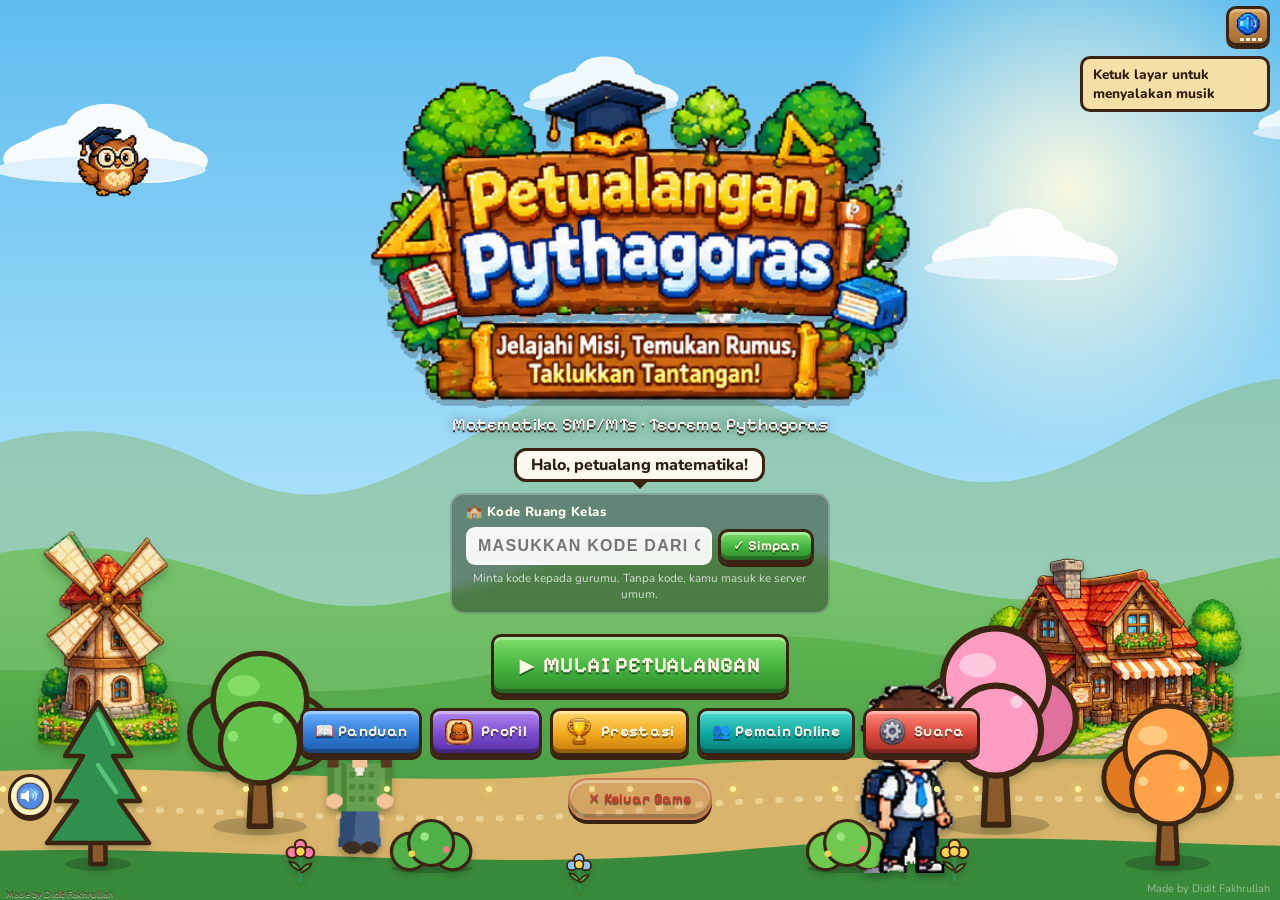
==== index.html @ 84e9a1db "Update index.html" ====
<!doctype html>
<html lang="id">
<head>
<meta charset="utf-8">
<meta name="viewport" content="width=device-width,initial-scale=1,viewport-fit=cover">
<meta name="theme-color" content="#5e3716">
<link rel="manifest" href="manifest.webmanifest">
<link rel="icon" type="image/png" href="icons/icon-192.png">
<link rel="apple-touch-icon" href="icons/apple-touch-icon.png">
<meta name="mobile-web-app-capable" content="yes">
<meta name="apple-mobile-web-app-capable" content="yes">
<meta name="apple-mobile-web-app-title" content="Pythagoras">
<meta name="apple-mobile-web-app-status-bar-style" content="black-translucent">
<title>Petualangan Pythagoras</title>
<link rel="preconnect" href="https://fonts.googleapis.com">
<link href="https://fonts.googleapis.com/css2?family=Nunito:wght@500;700;800&family=Pixelify+Sans:wght@500;700&family=Amiri:wght@400;700&display=swap" rel="stylesheet">
<link rel="stylesheet" href="css/style.css">
</head>
<body>
<div id="fxSprite" hidden aria-hidden="true"><svg xmlns="http://www.w3.org/2000/svg" style="display:none" aria-hidden="true">
  <!-- Sprite ikon Petualangan Pythagoras. Gaya: garis tepi cokelat tua 2px, warna datar.
       Pakai: <svg class="icon" aria-hidden="true"><use href="#ic-play"/></svg>
       Semua ikon viewBox 0 0 32 32. -->

  <!-- ===== VIDEO ===== -->
  <symbol id="ic-play" viewBox="0 0 32 32"><path d="M10 6l16 10-16 10z" fill="#4CBF4A" stroke="#3B2314" stroke-width="2.2" stroke-linejoin="round"/><path d="M13 11l7 5-7 5z" fill="#fff" opacity=".35"/></symbol>
  <symbol id="ic-pause" viewBox="0 0 32 32" stroke="#3B2314" stroke-width="2.2" stroke-linejoin="round"><rect x="7" y="6" width="7" height="20" rx="2" fill="#F5A83A"/><rect x="18" y="6" width="7" height="20" rx="2" fill="#F5A83A"/></symbol>
  <symbol id="ic-replay" viewBox="0 0 32 32" stroke="#3B2314" stroke-linejoin="round" stroke-linecap="round"><path d="M26 16a10 10 0 1 1-3.4-7.5" fill="none" stroke-width="3.2"/><path d="M27 4v9h-9z" fill="#3E8EE8" stroke-width="2"/></symbol>
  <symbol id="ic-volume-on" viewBox="0 0 32 32" stroke="#3B2314" stroke-width="2.2" stroke-linejoin="round" stroke-linecap="round"><path d="M4 12h5l8-6.5v21L9 20H4z" fill="#F5A83A"/><path d="M21 11a7 7 0 0 1 0 10M24.5 7.5a12 12 0 0 1 0 17" fill="none" stroke-width="2.6"/></symbol>
  <symbol id="ic-volume-off" viewBox="0 0 32 32" stroke="#3B2314" stroke-width="2.2" stroke-linejoin="round" stroke-linecap="round"><path d="M4 12h5l8-6.5v21L9 20H4z" fill="#B9A58A"/><path d="M21 12l7 8M28 12l-7 8" fill="none" stroke="#E5484D" stroke-width="3"/></symbol>
  <symbol id="ic-fullscreen" viewBox="0 0 32 32" fill="none" stroke="#3B2314" stroke-width="3.2" stroke-linecap="round" stroke-linejoin="round"><path d="M6 12V6h6M20 6h6v6M26 20v6h-6M12 26H6v-6"/></symbol>

  <!-- ===== UNGGAH & BERKAS ===== -->
  <symbol id="ic-upload" viewBox="0 0 32 32" stroke="#3B2314" stroke-width="2.2" stroke-linejoin="round"><rect x="4" y="22" width="24" height="6" rx="2.5" fill="#3E8EE8"/><path d="M16 3l9 10h-5.5v9h-7v-9H7z" fill="#4CBF4A"/></symbol>
  <symbol id="ic-swap-video" viewBox="0 0 32 32" stroke="#3B2314" stroke-width="2.2" stroke-linejoin="round" stroke-linecap="round"><rect x="3" y="10" width="17" height="13" rx="3" fill="#9B6BE0"/><path d="M20 15l7-3.5v9L20 17z" fill="#F7CF4B"/><path d="M9 6h12m0 0l-3-3m3 3l-3 3" fill="none" stroke-width="2.4"/></symbol>
  <symbol id="ic-file-pdf" viewBox="0 0 32 32" stroke="#3B2314" stroke-width="2.2" stroke-linejoin="round"><path d="M7 3h13l6 6v20H7z" fill="#FFF6DC"/><path d="M20 3v6h6" fill="#F5DB9A"/><rect x="3.5" y="15" width="19" height="9" rx="2.5" fill="#E5484D"/><text x="13" y="22.3" font-family="Arial,sans-serif" font-size="7" font-weight="800" fill="#fff" stroke="none" text-anchor="middle">PDF</text></symbol>
  <symbol id="ic-file-word" viewBox="0 0 32 32" stroke="#3B2314" stroke-width="2.2" stroke-linejoin="round"><path d="M7 3h13l6 6v20H7z" fill="#FFF6DC"/><path d="M20 3v6h6" fill="#F5DB9A"/><rect x="3.5" y="15" width="19" height="9" rx="2.5" fill="#3E8EE8"/><text x="13" y="22.3" font-family="Arial,sans-serif" font-size="7" font-weight="800" fill="#fff" stroke="none" text-anchor="middle">DOC</text></symbol>
  <symbol id="ic-file-excel" viewBox="0 0 32 32" stroke="#3B2314" stroke-width="2.2" stroke-linejoin="round"><path d="M7 3h13l6 6v20H7z" fill="#FFF6DC"/><path d="M20 3v6h6" fill="#F5DB9A"/><rect x="3.5" y="15" width="19" height="9" rx="2.5" fill="#43B040"/><text x="13" y="22.3" font-family="Arial,sans-serif" font-size="7" font-weight="800" fill="#fff" stroke="none" text-anchor="middle">XLS</text></symbol>
  <symbol id="ic-template" viewBox="0 0 32 32" stroke="#3B2314" stroke-width="2.2" stroke-linejoin="round" stroke-linecap="round"><path d="M6 3h14l6 6v20H6z" fill="#FFF6DC"/><path d="M20 3v6h6" fill="#F5DB9A"/><path d="M10 14h12M10 18h12" fill="none" stroke-width="2"/><path d="M16 21v6m0 0l-3-3m3 3l3-3" fill="none" stroke="#2A6FC4" stroke-width="2.6"/></symbol>
  <symbol id="ic-dropzone" viewBox="0 0 32 32" stroke="#3B2314" stroke-linecap="round" stroke-linejoin="round"><rect x="4" y="4" width="24" height="24" rx="6" fill="#FFF6DC" stroke-width="2.2" stroke-dasharray="4 3"/><path d="M16 10v12M10 16h12" fill="none" stroke="#4CBF4A" stroke-width="3.6"/></symbol>

  <!-- ===== STATUS ===== -->
  <symbol id="ic-check" viewBox="0 0 32 32" stroke-linecap="round" stroke-linejoin="round"><circle cx="16" cy="16" r="12.5" fill="#4CBF4A" stroke="#3B2314" stroke-width="2.2"/><path d="M10 16.5l4.5 4.5L22.5 11" fill="none" stroke="#fff" stroke-width="3.6"/></symbol>
  <symbol id="ic-warning" viewBox="0 0 32 32" stroke-linecap="round" stroke-linejoin="round"><path d="M16 3.5l13 23.5H3z" fill="#F7CF4B" stroke="#3B2314" stroke-width="2.2"/><path d="M16 12v7" stroke="#3B2314" stroke-width="3.2" fill="none"/><circle cx="16" cy="23" r="1.8" fill="#3B2314"/></symbol>
  <symbol id="ic-error" viewBox="0 0 32 32" stroke-linecap="round" stroke-linejoin="round"><circle cx="16" cy="16" r="12.5" fill="#E5484D" stroke="#3B2314" stroke-width="2.2"/><path d="M11 11l10 10M21 11L11 21" fill="none" stroke="#fff" stroke-width="3.6"/></symbol>
  <symbol id="ic-info" viewBox="0 0 32 32" stroke-linecap="round"><circle cx="16" cy="16" r="12.5" fill="#3E8EE8" stroke="#3B2314" stroke-width="2.2"/><path d="M16 14.5v7" stroke="#fff" stroke-width="3.4" fill="none"/><circle cx="16" cy="10.3" r="1.9" fill="#fff"/></symbol>
  <symbol id="ic-spinner" viewBox="0 0 32 32" fill="none" stroke-linecap="round"><circle cx="16" cy="16" r="11" stroke="#3B2314" stroke-opacity=".2" stroke-width="4"/><path d="M16 5a11 11 0 0 1 11 11" stroke="#3B2314" stroke-width="4"/></symbol>
  <symbol id="ic-undo" viewBox="0 0 32 32" stroke="#3B2314" stroke-linejoin="round" stroke-linecap="round"><path d="M10 11h10a6.5 6.5 0 0 1 0 13h-7" fill="none" stroke-width="3.4"/><path d="M3.5 11L12 4v14z" fill="#F5A83A" stroke-width="2.2"/></symbol>
  <symbol id="ic-history" viewBox="0 0 32 32" stroke="#3B2314" stroke-linejoin="round" stroke-linecap="round"><circle cx="17" cy="16" r="11" fill="#FFF6DC" stroke-width="2.2"/><path d="M17 9.5V16l4.5 3" fill="none" stroke-width="2.6"/><path d="M3 12l5 5 3.5-5.5z" fill="#3E8EE8" stroke-width="1.8"/></symbol>
  <symbol id="ic-trash" viewBox="0 0 32 32" stroke="#3B2314" stroke-width="2.2" stroke-linejoin="round" stroke-linecap="round"><path d="M8 10h16l-1.5 18h-13z" fill="#E5484D"/><path d="M5.5 10h21M12.5 10V6h7v4" fill="none"/><path d="M13 15v9M19 15v9" stroke="#fff" stroke-width="2"/></symbol>
  <symbol id="ic-edit" viewBox="0 0 32 32" stroke="#3B2314" stroke-width="2.2" stroke-linejoin="round" stroke-linecap="round"><path d="M5 27l1.5-6.5L21 6l5 5L11.5 25.5z" fill="#F7CF4B"/><path d="M17.5 9.5l5 5" fill="none"/><path d="M5 27l1.5-6.5 5 5z" fill="#F5DB9A"/></symbol>

  <!-- ===== JELAJAH DUNIA ===== -->
  <symbol id="ic-profile" viewBox="0 0 32 32" stroke="#3B2314" stroke-width="2.2" stroke-linejoin="round"><circle cx="16" cy="11" r="6" fill="#F5C9A0"/><path d="M4.5 28c0-6.5 5-10.5 11.5-10.5S27.5 21.5 27.5 28z" fill="#3E8EE8"/></symbol>
  <symbol id="ic-avatar" viewBox="0 0 32 32" stroke="#3B2314" stroke-width="2.2" stroke-linejoin="round" stroke-linecap="round"><circle cx="16" cy="16" r="13" fill="#8FD0F0"/><path d="M8 17c0-6 3.5-9 8-9s8 3 8 9c-2-3-5-4-8-4s-6 1-8 4z" fill="#E8588A"/><circle cx="16" cy="18" r="6" fill="#F5C9A0"/><path d="M13.5 20.2q2.5 2 5 0" fill="none" stroke-width="1.8"/><circle cx="13.7" cy="17" r=".9" fill="#3B2314" stroke="none"/><circle cx="18.3" cy="17" r=".9" fill="#3B2314" stroke="none"/></symbol>
  <symbol id="ic-book" viewBox="0 0 32 32" stroke="#3B2314" stroke-width="2.2" stroke-linejoin="round" stroke-linecap="round"><path d="M3.5 7c5-2 9-1 12.5 2 3.500-3 7.500-4 12.500-2v18c-5-2-9-1-12.500 2-3.500-3-7.500-4-12.500-2z" fill="#FFF6DC"/><path d="M16 9v18" fill="none"/><path d="M7 12c2-.5 4-.3 6 .7M7 16c2-.5 4-.3 6 .7M19 12.700c2-1 4-1.200 6-.700M19 16.700c2-1 4-1.200 6-.700" fill="none" stroke-width="1.6"/></symbol>
  <symbol id="ic-topic" viewBox="0 0 32 32" stroke="#3B2314" stroke-width="2.2" stroke-linejoin="round"><path d="M4 16.5V5h11.500L28 17.500 17.500 28z" fill="#9B6BE0"/><circle cx="10.500" cy="10.500" r="2.300" fill="#FFF6DC"/></symbol>
  <symbol id="ic-star" viewBox="0 0 32 32"><polygon points="16,3 20,12 29.500,12.800 22.300,19 24.600,28.500 16,23.400 7.400,28.500 9.700,19 2.500,12.800 12,12" fill="#F7CF4B" stroke="#3B2314" stroke-width="2.200" stroke-linejoin="round"/></symbol>
  <symbol id="ic-star-empty" viewBox="0 0 32 32"><polygon points="16,3 20,12 29.500,12.800 22.300,19 24.600,28.500 16,23.400 7.400,28.500 9.700,19 2.500,12.800 12,12" fill="#EAD9AE" stroke="#3B2314" stroke-width="2.200" stroke-linejoin="round" opacity=".7"/></symbol>
  <symbol id="ic-count" viewBox="0 0 32 32" stroke="#3B2314" stroke-width="2.2" stroke-linejoin="round"><rect x="4" y="4" width="24" height="24" rx="6" fill="#3E8EE8"/><text x="16" y="22" font-family="Arial,sans-serif" font-size="15" font-weight="800" fill="#fff" stroke="none" text-anchor="middle">#</text></symbol>
  <symbol id="ic-auto-soal" viewBox="0 0 32 32" stroke="#3B2314" stroke-width="2.2" stroke-linejoin="round"><rect x="4" y="4" width="24" height="24" rx="6" fill="#FFF"/><circle cx="11" cy="11" r="2.200" fill="#3B2314" stroke="none"/><circle cx="21" cy="11" r="2.200" fill="#3B2314" stroke="none"/><circle cx="16" cy="16" r="2.200" fill="#3B2314" stroke="none"/><circle cx="11" cy="21" r="2.200" fill="#3B2314" stroke="none"/><circle cx="21" cy="21" r="2.200" fill="#3B2314" stroke="none"/></symbol>
  <symbol id="ic-soal-unggahan" viewBox="0 0 32 32" stroke="#3B2314" stroke-width="2.2" stroke-linejoin="round" stroke-linecap="round"><path d="M3 9h9l2.500 3H29v15H3z" fill="#F7CF4B"/><path d="M16 24v-8m0 0l-3.500 3.500M16 16l3.500 3.500" fill="none" stroke="#3B2314" stroke-width="2.600"/></symbol>
  <symbol id="ic-map" viewBox="0 0 32 32" stroke="#3B2314" stroke-width="2.200" stroke-linejoin="round" stroke-linecap="round"><path d="M3.500 8L11.500 5l9 3 8-3v19l-8 3-9-3-8 3z" fill="#4CBF4A"/><path d="M11.500 5v19M20.500 8v19" fill="none"/><path d="M22 13l4 4M26 13l-4 4" stroke="#E5484D" stroke-width="2.600" fill="none"/></symbol>
  <symbol id="ic-start" viewBox="0 0 32 32" stroke="#3B2314" stroke-width="2.200" stroke-linejoin="round" stroke-linecap="round"><path d="M8 3v26" fill="none" stroke-width="3"/><path d="M8 5h17l-4.500 5.500L25 16H8z" fill="#E5484D"/></symbol>
  <symbol id="ic-sparkle" viewBox="0 0 32 32"><polygon points="16,2.500 19.500,12.500 29.500,16 19.500,19.500 16,29.500 12.500,19.500 2.500,16 12.500,12.500" fill="#F7CF4B" stroke="#3B2314" stroke-width="2" stroke-linejoin="round"/></symbol>

  <!-- ===== BANGUN DATAR ===== -->
  <symbol id="ic-shape-persegi" viewBox="0 0 32 32" stroke="#3B2314" stroke-width="2.200" stroke-linejoin="round"><rect x="5" y="5" width="22" height="22" rx="1.500" fill="#F7CF4B"/></symbol>
  <symbol id="ic-shape-persegi-panjang" viewBox="0 0 32 32" stroke="#3B2314" stroke-width="2.200" stroke-linejoin="round"><rect x="2.500" y="8" width="27" height="16" rx="1.500" fill="#5FA6F5"/></symbol>
  <symbol id="ic-shape-segitiga-siku" viewBox="0 0 32 32" stroke="#3B2314" stroke-width="2.200" stroke-linejoin="round"><path d="M5 27V5l22 22z" fill="#4CBF4A"/><path d="M5 21h6v6" fill="none" stroke-width="1.800"/></symbol>
  <symbol id="ic-shape-jajar-genjang" viewBox="0 0 32 32" stroke="#3B2314" stroke-width="2.200" stroke-linejoin="round"><path d="M9 7h20l-6 18H3z" fill="#E8588A"/></symbol>
  <symbol id="ic-shape-trapesium" viewBox="0 0 32 32" stroke="#3B2314" stroke-width="2.200" stroke-linejoin="round"><path d="M10 7h12l8 18H2z" fill="#9B6BE0"/></symbol>
  <symbol id="ic-shape-belah-ketupat" viewBox="0 0 32 32" stroke="#3B2314" stroke-width="2.200" stroke-linejoin="round"><path d="M16 3l12 13-12 13L4 16z" fill="#1FA588"/></symbol>
  <symbol id="ic-shape-layang-layang" viewBox="0 0 32 32" stroke="#3B2314" stroke-width="2.200" stroke-linejoin="round"><path d="M16 2.500l11 10.500-11 16.500L5 13z" fill="#F5A83A"/><path d="M5 13h22M16 2.500v27" fill="none" stroke-width="1.600"/></symbol>
  <symbol id="ic-shape-lingkaran" viewBox="0 0 32 32" stroke="#3B2314" stroke-width="2.200" stroke-linejoin="round"><circle cx="16" cy="16" r="12.500" fill="#8FD0F0"/><path d="M16 16h12.500" fill="none" stroke-width="1.800"/></symbol>
  <symbol id="ic-right-angle" viewBox="0 0 32 32" fill="none" stroke="#3B2314" stroke-width="2.600" stroke-linejoin="round" stroke-linecap="round"><path d="M6 5v21h21"/><path d="M6 19h7v7" stroke-width="2"/></symbol>
</svg></div>
<a class="skip" href="#app">Lewati ke konten</a>
<div id="game">
  <header id="hud" hidden>
    <button class="hud-btn nosfx" id="hudBack" aria-label="Kembali"><img src="assets/img/ic_left.png" class="px" alt=""></button>
    <span class="hud-title" id="hudTitle"></span>
    <span class="hud-player" id="hudPlayer"></span>
    <span class="hud-lv"><b id="hudLv">Lv 1</b><span class="hud-bar"><i id="hudXp"></i></span></span>
    <span class="hud-stars"><img src="assets/img/new/m_star.png" alt="Bintang"><b id="hudStars">0</b></span>
    <button class="hud-btn hud-exit nosfx" data-act="exit-game" aria-label="Keluar Game" title="Keluar Game">✕</button>
  </header>
  <main id="app" tabindex="-1"><p class="loading">Memuat petualangan…</p></main>
  <nav id="dock" aria-label="Navigasi utama" hidden></nav>
</div>
<div id="wm" aria-hidden="true">Made by Didit Fakhrullah</div>
<button id="audioBtn" class="nosfx" aria-label="Pengaturan suara" title="Pengaturan suara">
  <img class="px on" src="assets/img/ic_vol_on.png" alt=""><img class="px off" src="assets/img/ic_vol_off.png" alt="">
  <span class="eq"><i></i><i></i><i></i><i></i></span></button>
<div id="audioHint" hidden>Ketuk layar untuk menyalakan musik</div>
<aside id="audioPanel" class="panel" hidden aria-label="Pengaturan suara"></aside>
<div id="modal" hidden></div>
<div id="toasts" aria-live="polite"></div>
<div id="fx" aria-hidden="true"></div>
<noscript><p style="padding:20px;background:#fff">Game ini membutuhkan JavaScript. Aktifkan JavaScript pada browser Anda.</p></noscript>
<script src="js/firebase-config.js"></script>
<script src="js/data.js"></script>
<script src="js/audio-config.js"></script>
<script src="js/store.js"></script>
<script src="js/audio.js"></script>
<script src="js/viz.js"></script>
<script src="js/icons.js"></script>
<script src="js/lkpd_ikon.js"></script>
<script src="js/qrlib.js"></script>
<script src="js/lkpd_data.js"></script>
<script src="js/lkpd.js"></script>
<script src="js/integrasi.js"></script>
<script src="js/pwa.js"></script>
<script src="js/ikon.js"></script>
<script src="js/deco.js"></script>
<script src="js/server.js"></script>
<script src="js/app.js"></script>
<script src="js/bookfig.js"></script>
<script src="js/cerita.js"></script>
<script src="js/materi.js"></script>
<script src="js/latihan_data.js"></script>
<script src="js/puzzle.js"></script>
<script src="js/jalur.js"></script>
<script src="js/absen.js"></script>
<script src="js/planning.js"></script>
<script src="js/pend_art.js"></script>
<script src="js/pendahuluan.js"></script>
<script src="js/jba-mesin.js"></script>
<script src="js/jba-alat.js"></script>
<script src="js/alat_pasang.js"></script>
<script>
/* =========================================================
   GAME PESAWAT PEMBURU — tembak jawaban Pythagoras yang benar
   Soal muncul di atas, musuh membawa pilihan jawaban melayang turun.
   Tembak jawaban BENAR → poin. Tembak salah / lolos → nyawa berkurang.
   ========================================================= */
(function () {
  'use strict';

  /* ---------- soal Pythagoras ---------- */
  const SOAL = (() => {
    const tripel = [
      [3,4,5],[5,12,13],[8,15,17],[7,24,25],[6,8,10],
      [9,12,15],[10,24,26],[20,21,29],[9,40,41],[12,35,37],
      [15,20,25],[5,10,11],[8,10,13],[6,9,11],[4,7,9],
    ];
    const soal = [];
    tripel.forEach(([a,b,c]) => {
      // cari c
      soal.push({ soal:`a=${a}, b=${b}, c=?`, jawab:c, salah:[c+1,c-1,c+2,Math.round(Math.sqrt(a*a+b*b+1))] });
      // cari a
      soal.push({ soal:`b=${b}, c=${c}, a=?`, jawab:a, salah:[a+1,a-1,a+3,Math.round(Math.sqrt(c*c-b*b+4))] });
      // benar/salah — apakah ini tripel Pythagoras?
      soal.push({ soal:`${a}²+${b}²=${c}²?`, jawab:'Ya', salah:['Tidak','Mungkin','Salah'] });
    });
    // tambah soal salah-benar palsu
    [[3,4,6],[5,12,14],[6,8,11]].forEach(([a,b,c]) => {
      soal.push({ soal:`${a}²+${b}²=${c}²?`, jawab:'Tidak', salah:['Ya','Mungkin','Benar'] });
    });
    return soal;
  })();

  function acak(arr) { return arr[Math.floor(Math.random()*arr.length)]; }
  function shuffle(arr) { const a=[...arr]; for(let i=a.length-1;i>0;i--){const j=Math.floor(Math.random()*(i+1));[a[i],a[j]]=[a[j],a[i]];} return a; }
  function unik(jawab, salah) {
    const pool = shuffle(salah.filter(s=>String(s)!==String(jawab))).slice(0,3);
    return shuffle([jawab, ...pool].slice(0,4));
  }

  PP.screens.game_pesawat = function () {
    return {
      html: `<div class="gp-wrap" id="gpWrap">
        <canvas id="gpCanvas" style="display:block;width:100%;height:100%;image-rendering:pixelated"></canvas>
        <div id="gpUI" style="position:absolute;top:0;left:0;right:0;bottom:0;pointer-events:none"></div>
      </div>`,
      mount(root) { startGame(root); }
    };
  };

  function startGame(root) {
    const wrap = root.querySelector('#gpWrap');
    const canvas = root.querySelector('#gpCanvas');
    const ui = root.querySelector('#gpUI');
    wrap.style.cssText = 'position:relative;width:100%;height:100%;background:#0a0e2e;overflow:hidden';

    let W, H;
    function resize() {
      W = canvas.offsetWidth; H = canvas.offsetHeight;
      canvas.width = W; canvas.height = H;
    }
    resize();
    const obs = new ResizeObserver(resize); obs.observe(canvas);

    const ctx = canvas.getContext('2d');

    // State
    let poin = 0, nyawa = 3, combo = 0, maxCombo = 0;
    let running = true, soalIdx = 0;
    let pesawat = { x: 0.5, y: 0.85, w: 48, h: 40 };
    let peluru = [];
    let musuh = [];   // { x, y, label, benar, w, h, hp }
    let bintang = []; // background stars
    let ledakan = []; // efek
    let curSoal = null;
    let tick = 0;
    let spawnTimer = 0, spawnInterval = 120;
    let touch = { active: false, x: 0 };
    let gameOver = false;

    // Bintang latar
    for (let i=0; i<60; i++) bintang.push({ x: Math.random(), y: Math.random(), r: Math.random()*1.5+0.5, s: Math.random()*0.5+0.3 });

    function nextSoal() {
      curSoal = SOAL[soalIdx % SOAL.length];
      soalIdx = (soalIdx+1) % SOAL.length;
      if (soalIdx===0) soalIdx = Math.floor(Math.random()*SOAL.length);
      musuh = [];
      spawnTimer = 0;
      spawnInterval = Math.max(50, 120 - Math.floor(poin/5)*5);
    }

    function spawnMusuh() {
      if (!curSoal) return;
      const opts = unik(curSoal.jawab, curSoal.salah);
      const taken = [];
      opts.forEach((label, i) => {
        let x;
        do { x = 0.1 + Math.random()*0.8; } while (taken.some(t=>Math.abs(t-x)<0.22));
        taken.push(x);
        const benar = String(label)===String(curSoal.jawab);
        musuh.push({ x, y: -0.08, label, benar, w: 70, h: 36, speed: 0.0008+Math.random()*0.0004, hp:1 });
      });
    }

    function tembak() {
      peluru.push({ x: pesawat.x, y: pesawat.y - 0.04, speed: 0.018 });
    }

    function cekTumbukan() {
      peluru.forEach(p => {
        musuh.forEach(m => {
          const px = p.x*W, py = p.y*H, mx = m.x*W, my = m.y*H;
          if (Math.abs(px-mx)<m.w/2+4 && Math.abs(py-my)<m.h/2+6) {
            p.dead = true;
            if (m.benar) {
              m.dead = true;
              poin += (1 + combo);
              combo++;
              if (combo > maxCombo) maxCombo = combo;
              ledakan.push({ x: m.x, y: m.y, t: 1, benar: true, label: '+'+((1+combo-1)) });
              // hapus semua musuh dan minta soal baru
              musuh.forEach(z => z.dead = true);
              setTimeout(nextSoal, 400);
            } else {
              m.dead = true;
              combo = 0;
              nyawa--;
              ledakan.push({ x: m.x, y: m.y, t: 1, benar: false, label: '✗' });
              if (nyawa <= 0) { running = false; gameOver = true; showGameOver(); }
            }
          }
        });
      });
      // musuh lolos ke bawah
      musuh.forEach(m => {
        if (m.y > 1.1 && m.benar && !m.dead) {
          m.dead = true; combo = 0; nyawa--;
          if (nyawa <= 0) { running = false; gameOver = true; showGameOver(); }
        }
      });
      peluru = peluru.filter(p => !p.dead && p.y > -0.05);
      musuh = musuh.filter(m => !m.dead);
    }

    function update() {
      if (!running) return;
      tick++;
      // gerak bintang
      bintang.forEach(b => { b.y += b.s*0.0008; if(b.y>1) b.y=0; });
      // gerak peluru
      peluru.forEach(p => { p.y -= p.speed; });
      // gerak musuh
      musuh.forEach(m => { m.y += m.speed; });
      // ledakan
      ledakan.forEach(l => { l.t -= 0.04; }); ledakan = ledakan.filter(l=>l.t>0);
      // spawn
      if (!curSoal || musuh.length===0) {
        spawnTimer++;
        if (spawnTimer >= 30) { nextSoal(); spawnMusuh(); }
      }
      cekTumbukan();
      // auto tembak
      if (tick % 18 === 0) tembak();
    }

    function drawPesawat(x, y) {
      const px = x*W, py = y*H;
      ctx.save();
      ctx.translate(px, py);
      // body
      ctx.fillStyle = '#7ec8f7';
      ctx.beginPath();
      ctx.moveTo(0,-20); ctx.lineTo(14,10); ctx.lineTo(0,4); ctx.lineTo(-14,10); ctx.closePath(); ctx.fill();
      ctx.strokeStyle='#2a5f8a'; ctx.lineWidth=1.5; ctx.stroke();
      // cockpit
      ctx.fillStyle='#b6eaff';
      ctx.beginPath(); ctx.ellipse(0,-6,5,8,0,0,Math.PI*2); ctx.fill();
      // sayap
      ctx.fillStyle='#4a9fd0';
      ctx.beginPath(); ctx.moveTo(-14,10); ctx.lineTo(-22,18); ctx.lineTo(-10,14); ctx.closePath(); ctx.fill();
      ctx.beginPath(); ctx.moveTo(14,10); ctx.lineTo(22,18); ctx.lineTo(10,14); ctx.closePath(); ctx.fill();
      // api mesin
      if (tick%4<2) {
        ctx.fillStyle='#ff9933';
        ctx.beginPath(); ctx.moveTo(-4,10); ctx.lineTo(4,10); ctx.lineTo(0,20+Math.random()*6); ctx.closePath(); ctx.fill();
      }
      ctx.restore();
    }

    function drawMusuh(m) {
      const mx = m.x*W, my = m.y*H;
      const benar = m.benar;
      ctx.save();
      ctx.translate(mx, my);
      // body UFO
      ctx.fillStyle = benar ? '#ff5252' : '#8b5cf6';
      ctx.beginPath(); ctx.ellipse(0,0,m.w/2,m.h/2,0,0,Math.PI*2); ctx.fill();
      ctx.strokeStyle = benar ? '#ff1744' : '#6d28d9'; ctx.lineWidth=2; ctx.stroke();
      // kubah
      ctx.fillStyle = benar ? '#ff867c' : '#a78bfa';
      ctx.beginPath(); ctx.ellipse(0,-4,m.w/3,m.h/2.5,0,Math.PI,0); ctx.fill();
      // label
      ctx.fillStyle='#fff';
      ctx.font = `bold ${Math.min(16, m.w/4.5)}px Nunito,sans-serif`;
      ctx.textAlign='center'; ctx.textBaseline='middle';
      ctx.fillText(String(m.label), 0, 2);
      ctx.restore();
    }

    function drawPeluru(p) {
      const px = p.x*W, py = p.y*H;
      ctx.save();
      ctx.fillStyle='#ffe066';
      ctx.shadowColor='#ffd700'; ctx.shadowBlur=8;
      ctx.beginPath(); ctx.ellipse(px,py,3,8,0,0,Math.PI*2); ctx.fill();
      ctx.restore();
    }

    function drawLedakan(l) {
      const lx = l.x*W, ly = l.y*H, r = (1-l.t)*50;
      ctx.save(); ctx.globalAlpha = l.t;
      ctx.fillStyle = l.benar ? '#4ade80' : '#f87171';
      ctx.beginPath(); ctx.arc(lx,ly,r,0,Math.PI*2); ctx.fill();
      ctx.fillStyle='#fff';
      ctx.font='bold 20px Nunito,sans-serif';
      ctx.textAlign='center'; ctx.textBaseline='middle';
      ctx.fillText(l.label, lx, ly-20);
      ctx.restore();
    }

    function draw() {
      ctx.clearRect(0,0,W,H);
      // latar
      const grad = ctx.createLinearGradient(0,0,0,H);
      grad.addColorStop(0,'#0a0e2e'); grad.addColorStop(1,'#1a1050');
      ctx.fillStyle=grad; ctx.fillRect(0,0,W,H);
      // bintang
      bintang.forEach(b => {
        ctx.fillStyle=`rgba(255,255,255,${b.s})`;
        ctx.beginPath(); ctx.arc(b.x*W,b.y*H,b.r,0,Math.PI*2); ctx.fill();
      });
      // soal
      if (curSoal) {
        ctx.fillStyle='rgba(255,255,255,0.12)';
        ctx.beginPath(); ctx.roundRect(W/2-160,8,320,44,10); ctx.fill();
        ctx.fillStyle='#ffe066';
        ctx.font='bold 15px Nunito,sans-serif';
        ctx.textAlign='center'; ctx.textBaseline='middle';
        ctx.fillText('Jika '+curSoal.soal, W/2, 30);
      }
      // HUD
      ctx.fillStyle='#fff'; ctx.font='bold 14px Nunito,sans-serif';
      ctx.textAlign='left'; ctx.textBaseline='top';
      ctx.fillText('⭐ '+poin, 10, 10);
      ctx.textAlign='right';
      ctx.fillText('❤'.repeat(nyawa)+'🖤'.repeat(Math.max(0,3-nyawa)), W-10, 10);
      if (combo>1) {
        ctx.fillStyle='#ffd34d'; ctx.textAlign='center';
        ctx.font='bold 13px Nunito,sans-serif';
        ctx.fillText('COMBO x'+combo+'!', W/2, 56);
      }
      // musuh, peluru, pesawat, ledakan
      musuh.forEach(drawMusuh);
      peluru.forEach(drawPeluru);
      drawPesawat(pesawat.x, pesawat.y);
      ledakan.forEach(drawLedakan);
    }

    // Input
    function movePesawat(nx) { pesawat.x = Math.max(0.05, Math.min(0.95, nx)); }

    canvas.style.cursor = 'none';
    canvas.addEventListener('mousemove', e => {
      const r = canvas.getBoundingClientRect();
      movePesawat((e.clientX - r.left) / r.width);
    });
    canvas.addEventListener('touchmove', e => {
      e.preventDefault();
      const r = canvas.getBoundingClientRect();
      movePesawat((e.touches[0].clientX - r.left) / r.width);
    }, { passive: false });
    canvas.addEventListener('click', tembak);

    function showGameOver() {
      obs.disconnect();
      ui.style.pointerEvents = 'auto';
      ui.innerHTML = `<div style="position:absolute;inset:0;display:flex;flex-direction:column;align-items:center;justify-content:center;background:rgba(0,0,0,0.7)">
        <div style="background:#1e1b4b;border:3px solid #7c3aed;border-radius:16px;padding:28px 36px;text-align:center;color:#fff;max-width:300px">
          <div style="font-size:48px">🚀</div>
          <h2 style="color:#ffe066;font-family:Nunito,sans-serif;margin:8px 0">Game Over!</h2>
          <p style="font-size:18px;margin:4px 0">Skor: <b style="color:#ffd34d">${poin}</b></p>
          <p style="font-size:14px;color:#a5b4fc">Combo tertinggi: ${maxCombo}</p>
          <div style="margin-top:16px;display:flex;gap:10px;justify-content:center">
            <button onclick="PP.go('game_pesawat')" style="background:#7c3aed;color:#fff;border:none;border-radius:8px;padding:10px 20px;font:bold 15px Nunito,sans-serif;cursor:pointer">Main Lagi</button>
            <button onclick="PP.go('lomba')" style="background:#334155;color:#fff;border:none;border-radius:8px;padding:10px 20px;font:bold 15px Nunito,sans-serif;cursor:pointer">Kembali</button>
          </div>
        </div>
      </div>`;
      try { PPStore.recordMiniGame('pesawat', poin, maxCombo); } catch(e){}
    }

    // Loop
    let raf;
    function loop() {
      update(); draw();
      if (running) raf = requestAnimationFrame(loop);
    }
    nextSoal(); spawnMusuh();
    raf = requestAnimationFrame(loop);

    // Cleanup saat pindah halaman
    const orig = PP.go.bind(PP);
    const cleanup = () => { running = false; obs.disconnect(); cancelAnimationFrame(raf); };
    root.addEventListener('pp-unmount', cleanup);
  }
})();

</script>
<script>
/* =========================================================
   TETRIS PYTHAGORAS — susun segitiga agar sisinya membentuk tripel Pythagoras
   Blok berbentuk segitiga siku-siku jatuh. Ketika 3 blok berdampingan membentuk
   tripel (a²+b²=c²) mereka meledak dan pemain dapat poin.
   Kontrol: ← → geser, ↑ putar, ↓ cepat, tap kiri/kanan layar.
   ========================================================= */
(function () {
  'use strict';

  const COLS = 7, ROWS = 14;
  const TRIPEL = [
    [3,4,5],[5,12,13],[8,15,17],[7,24,25],[6,8,10],
    [9,12,15],[10,24,26],[20,21,29]
  ];
  // nilai sisi yang valid
  const VALID_SIDES = [...new Set(TRIPEL.flatMap(t=>t))];

  // Blok = segitiga dengan nilai sisi (a, b, hipotenusa)
  // Di grid kita simpan nilai sisi yang "menghadap atas"
  const PIECES = [
    { sides:[3,4,5], color:'#ff6b6b', dark:'#c0392b' },
    { sides:[5,12,13], color:'#ffd34d', dark:'#c0a000' },
    { sides:[6,8,10], color:'#4ade80', dark:'#1a7a3a' },
    { sides:[8,15,17], color:'#60a5fa', dark:'#1a4a9a' },
    { sides:[9,12,15], color:'#c084fc', dark:'#6b21a8' },
    { sides:[7,24,25], color:'#fb923c', dark:'#a0400a' },
    { sides:[9,40,41], color:'#2dd4bf', dark:'#0f6b60' },
  ];

  function acakPiece() { return { ...PIECES[Math.floor(Math.random()*PIECES.length)], rot:Math.floor(Math.random()*4) }; }

  PP.screens.game_tetris = function () {
    return {
      html: `<div id="gtWrap" style="position:relative;width:100%;height:100%;background:#0d1117;display:flex;align-items:center;justify-content:center;overflow:hidden">
        <canvas id="gtCanvas" style="display:block;image-rendering:pixelated"></canvas>
        <div id="gtUI" style="position:absolute;top:0;left:0;right:0;bottom:0;pointer-events:none"></div>
        <div id="gtBtns" style="position:absolute;bottom:16px;left:0;right:0;display:flex;justify-content:center;gap:12px;pointer-events:auto">
          <button id="gtBL" style="${BTN_STYLE}">◀</button>
          <button id="gtBD" style="${BTN_STYLE}">▼</button>
          <button id="gtBR" style="${BTN_STYLE}">▶</button>
          <button id="gtBU" style="${BTN_STYLE}↑ Putar">🔄</button>
        </div>
      </div>`,
      mount(root) { startTetris(root); }
    };
  };

  const BTN_STYLE = 'background:rgba(255,255,255,0.15);color:#fff;border:2px solid rgba(255,255,255,0.3);border-radius:12px;padding:12px 22px;font:bold 18px Nunito,sans-serif;cursor:pointer;touch-action:manipulation;';

  function startTetris(root) {
    const canvas = root.querySelector('#gtCanvas');
    const ui = root.querySelector('#gtUI');
    const wrap = root.querySelector('#gtWrap');
    const ctx = canvas.getContext('2d');

    let CW, CH, SZ; // cell size
    function resize() {
      const maxH = wrap.offsetHeight - 100;
      const maxW = wrap.offsetWidth - 20;
      SZ = Math.floor(Math.min(maxW/COLS, maxH/ROWS));
      CW = SZ*COLS; CH = SZ*ROWS;
      canvas.width = CW; canvas.height = CH;
      canvas.style.width = CW+'px'; canvas.style.height = CH+'px';
    }
    resize();
    const obs = new ResizeObserver(resize); obs.observe(wrap);

    // Grid: null atau { color, dark, val }
    let grid = Array.from({length:ROWS}, ()=>Array(COLS).fill(null));
    let cur = null, curX = 0, curY = 0;
    let next = acakPiece();
    let poin = 0, level = 1, lines = 0;
    let running = true, gameOver = false;
    let dropTimer = 0, dropInterval = 50;
    let flash = []; // { r, c, t }

    function newPiece() {
      cur = next; next = acakPiece();
      curX = Math.floor(COLS/2)-1; curY = 0;
      if (!canPlace(curX, curY, cur)) { running=false; gameOver=true; showGameOver(); }
    }

    // Footprint blok: 2×2 segitiga (4 sel, tapi kita pakai 1×2 = lebih sederhana)
    // Tiap blok = 1 sel lebar, label = nilai sisi sesuai orientasi
    function getLabelOf(piece, rot) {
      const s = piece.sides;
      return s[rot % s.length];
    }

    function canPlace(x, y, piece) {
      return x>=0 && x<COLS && y>=0 && y<ROWS && !grid[y][x];
    }

    function placePiece() {
      if (!cur) return;
      const val = getLabelOf(cur, cur.rot);
      grid[curY][curX] = { color: cur.color, dark: cur.dark, val };
      cekTripel();
      newPiece();
    }

    function cekTripel() {
      // cek semua kombinasi 3 sel berdekatan (horizontal)
      let found = false;
      for (let r=0; r<ROWS; r++) {
        for (let c=0; c<=COLS-3; c++) {
          const a=grid[r][c], b=grid[r][c+1], cc2=grid[r][c+2];
          if (a && b && cc2) {
            const vals = [a.val, b.val, cc2.val].sort((x,y)=>x-y);
            if (TRIPEL.some(t=>{
              const ts=[...t].sort((x,y)=>x-y);
              return ts[0]===vals[0]&&ts[1]===vals[1]&&ts[2]===vals[2];
            })) {
              flash.push({r,c,t:1},{r,c:c+1,t:1},{r,c:c+2,t:1});
              grid[r][c]=grid[r][c+1]=grid[r][c+2]=null;
              poin += 10*level; lines+=3; found=true;
            }
          }
        }
        // vertikal 3
        if (r<=ROWS-3) {
          for (let c=0; c<COLS; c++) {
            const a=grid[r][c], b=grid[r+1][c], cc2=grid[r+2][c];
            if (a && b && cc2) {
              const vals=[a.val,b.val,cc2.val].sort((x,y)=>x-y);
              if (TRIPEL.some(t=>{
                const ts=[...t].sort((x,y)=>x-y);
                return ts[0]===vals[0]&&ts[1]===vals[1]&&ts[2]===vals[2];
              })) {
                flash.push({r,c,t:1},{r:r+1,c,t:1},{r:r+2,c,t:1});
                grid[r][c]=grid[r+1][c]=grid[r+2][c]=null;
                poin+=10*level; lines+=3; found=true;
              }
            }
          }
        }
      }
      if (found) { level=Math.floor(lines/15)+1; dropInterval=Math.max(10,50-level*4); }
      // gravitasi sederhana: sel melayang jatuh
      for (let c=0; c<COLS; c++) {
        for (let r=ROWS-2; r>=0; r--) {
          if (grid[r][c] && !grid[r+1][c]) {
            let rr=r;
            while(rr<ROWS-1 && !grid[rr+1][c]) rr++;
            grid[rr][c]=grid[r][c]; grid[r][c]=null;
          }
        }
      }
    }

    function moveLeft() { if (canPlace(curX-1,curY,cur)) curX--; }
    function moveRight() { if (canPlace(curX+1,curY,cur)) curX++; }
    function rotate() { cur={...cur,rot:(cur.rot+1)%cur.sides.length}; }
    function drop() {
      if (canPlace(curX,curY+1,cur)) curY++;
      else placePiece();
    }
    function hardDrop() { while(canPlace(curX,curY+1,cur)) curY++; placePiece(); }

    function update() {
      if (!running) return;
      if (!cur) newPiece();
      dropTimer++;
      if (dropTimer>=dropInterval) { dropTimer=0; drop(); }
      flash.forEach(f=>f.t-=0.06); flash=flash.filter(f=>f.t>0);
    }

    function drawCell(r, c, cell, alpha=1) {
      const x=c*SZ, y=r*SZ;
      ctx.save(); ctx.globalAlpha=alpha;
      ctx.fillStyle=cell.color;
      ctx.fillRect(x+1,y+1,SZ-2,SZ-2);
      ctx.fillStyle=cell.dark;
      ctx.fillRect(x+1,y+1,SZ-2,4);
      ctx.fillRect(x+1,y+1,4,SZ-2);
      ctx.fillStyle='rgba(255,255,255,0.25)';
      ctx.fillRect(x+SZ-5,y+1,4,SZ-2);
      // nilai
      ctx.fillStyle='rgba(255,255,255,0.9)';
      ctx.font=`bold ${Math.max(10,SZ*0.38)}px Nunito,sans-serif`;
      ctx.textAlign='center'; ctx.textBaseline='middle';
      ctx.fillText(String(cell.val), x+SZ/2, y+SZ/2);
      ctx.restore();
    }

    function draw() {
      ctx.clearRect(0,0,CW,CH);
      // latar grid
      ctx.fillStyle='#0d1117'; ctx.fillRect(0,0,CW,CH);
      for (let r=0;r<ROWS;r++) for(let c=0;c<COLS;c++) {
        ctx.strokeStyle='rgba(255,255,255,0.05)';
        ctx.lineWidth=0.5;
        ctx.strokeRect(c*SZ,r*SZ,SZ,SZ);
      }
      // sel grid
      for (let r=0;r<ROWS;r++) for(let c=0;c<COLS;c++) {
        if (grid[r][c]) drawCell(r,c,grid[r][c]);
      }
      // flash
      flash.forEach(f => {
        ctx.save(); ctx.globalAlpha=f.t*0.7;
        ctx.fillStyle='#fff';
        ctx.fillRect(f.c*SZ,f.r*SZ,SZ,SZ);
        ctx.restore();
      });
      // shadow (ghost)
      if (cur) {
        let gy=curY;
        while(canPlace(curX,gy+1,cur)) gy++;
        if (gy!==curY) drawCell(gy,curX,{color:'rgba(255,255,255,0.1)',dark:'rgba(0,0,0,0)',val:getLabelOf(cur,cur.rot)},0.4);
      }
      // current piece
      if (cur) drawCell(curY,curX,{color:cur.color,dark:cur.dark,val:getLabelOf(cur,cur.rot)});
      // HUD
      ctx.fillStyle='rgba(0,0,0,0.5)';
      ctx.fillRect(0,0,CW,28);
      ctx.fillStyle='#ffe066'; ctx.font='bold 13px Nunito,sans-serif';
      ctx.textAlign='left'; ctx.textBaseline='middle';
      ctx.fillText('⭐ '+poin, 6, 14);
      ctx.textAlign='center';
      ctx.fillStyle='#a5f3fc';
      ctx.fillText('Level '+level, CW/2, 14);
      ctx.textAlign='right'; ctx.fillStyle='#86efac';
      ctx.fillText('Berikut: '+getLabelOf(next,next.rot), CW-6, 14);
    }

    // Keyboard
    const keys = {};
    function onKey(e) {
      if (!running) return;
      if (e.key==='ArrowLeft') { e.preventDefault(); moveLeft(); }
      if (e.key==='ArrowRight') { e.preventDefault(); moveRight(); }
      if (e.key==='ArrowDown') { e.preventDefault(); drop(); }
      if (e.key==='ArrowUp'||e.key===' ') { e.preventDefault(); rotate(); }
      if (e.key==='Enter') hardDrop();
    }
    document.addEventListener('keydown', onKey);

    // Tombol layar
    root.querySelector('#gtBL').addEventListener('touchstart', e=>{e.preventDefault();moveLeft();},{passive:false});
    root.querySelector('#gtBR').addEventListener('touchstart', e=>{e.preventDefault();moveRight();},{passive:false});
    root.querySelector('#gtBD').addEventListener('touchstart', e=>{e.preventDefault();drop();},{passive:false});
    root.querySelector('#gtBU').addEventListener('touchstart', e=>{e.preventDefault();rotate();},{passive:false});
    root.querySelector('#gtBL').onclick = moveLeft;
    root.querySelector('#gtBR').onclick = moveRight;
    root.querySelector('#gtBD').onclick = drop;
    root.querySelector('#gtBU').onclick = rotate;

    // Swipe
    let tx0=0, ty0=0;
    canvas.addEventListener('touchstart', e=>{tx0=e.touches[0].clientX;ty0=e.touches[0].clientY;},{passive:true});
    canvas.addEventListener('touchend', e=>{
      const dx=e.changedTouches[0].clientX-tx0, dy=e.changedTouches[0].clientY-ty0;
      if (Math.abs(dx)>Math.abs(dy)) { if(dx<-20)moveLeft(); else if(dx>20)moveRight(); }
      else { if(dy>20)drop(); else rotate(); }
    },{passive:true});

    function showGameOver() {
      obs.disconnect();
      document.removeEventListener('keydown', onKey);
      ui.style.pointerEvents='auto';
      ui.innerHTML=`<div style="position:absolute;inset:0;display:flex;align-items:center;justify-content:center;background:rgba(0,0,0,0.75)">
        <div style="background:#0f172a;border:3px solid #22c55e;border-radius:16px;padding:28px 36px;text-align:center;color:#fff;max-width:300px">
          <div style="font-size:48px">🧩</div>
          <h2 style="color:#ffe066;font-family:Nunito,sans-serif;margin:8px 0">Game Over!</h2>
          <p style="font-size:18px;margin:4px 0">Skor: <b style="color:#ffd34d">${poin}</b></p>
          <p style="font-size:14px;color:#86efac">Level: ${level} · Tripel: ${Math.floor(lines/3)}</p>
          <div style="margin-top:16px;display:flex;gap:10px;justify-content:center">
            <button onclick="PP.go('game_tetris')" style="background:#22c55e;color:#fff;border:none;border-radius:8px;padding:10px 20px;font:bold 15px Nunito,sans-serif;cursor:pointer">Main Lagi</button>
            <button onclick="PP.go('lomba')" style="background:#334155;color:#fff;border:none;border-radius:8px;padding:10px 20px;font:bold 15px Nunito,sans-serif;cursor:pointer">Kembali</button>
          </div>
        </div>
      </div>`;
      try { PPStore.recordMiniGame('tetris', poin, null); } catch(e){}
    }

    let raf;
    function loop() { update(); draw(); if(running) raf=requestAnimationFrame(loop); }
    newPiece(); raf=requestAnimationFrame(loop);
    root.addEventListener('pp-unmount', ()=>{ running=false; obs.disconnect(); document.removeEventListener('keydown',onKey); cancelAnimationFrame(raf); });
  }
})();

</script>
<script src="js/games.js"></script>
<script src="js/quiz.js"></script>
<script src="js/report.js"></script>
<script src="js/shapes.js"></script>
<script src="js/art.js"></script>
<script src="js/art_city.js"></script>
<script src="js/explore_life.js"></script>
<script src="js/laut_data.js"></script>
<script src="js/laut_atlas.js"></script>
<script src="js/laut.js"></script>
<script src="js/kota_data.js"></script>
<script src="js/kota_atlas.js"></script>
<script src="js/kota.js"></script>
<script src="js/portal_art.js"></script>
<script src="js/nusantara.js"></script>
<script src="js/explore.js"></script>
<script src="js/online.js"></script>
<script src="js/papan.js"></script>
<script src="js/fx.js"></script>
<script src="js/video.js"></script>
<script src="js/gen.js"></script>
<script src="js/bank.js"></script>
<script src="js/impor.js"></script>
<script src="js/cloud.js"></script>
<script src="js/guru.js"></script>
<script src="js/rapor.js"></script>
<script src="js/rekap.js"></script>
<script src="js/eksplor3d.js"></script>
<script src="js/petunjuk.js"></script>
<script src="js/a11y.js"></script>
<script src="js/misi.js"></script>
<script src="js/laporan.js"></script>
<script src="js/buatsoal.js"></script>
<script src="js/rangka3d.js"></script>
<script src="js/materi_hub.js"></script>
<script src="js/lomba.js"></script>
<script src="js/jsetup.js"></script>
<script src="js/flip_data.js"></script>
<script src="js/flip.js"></script>
</body>
</html>
---- css/style.css ----
/* =========================================================
   PETUALANGAN PYTHAGORAS — cozy pixel-art RPG (versi satu layar)
   Prinsip tata letak:
   - Halaman TIDAK PERNAH di-scroll. #game memenuhi layar (100dvh):
       HUD (atas) · #app (isi, mengisi sisa tinggi) · dock navigasi (bawah)
   - Isi panjang dibagi menjadi "slide" (tab + tombol Sebelumnya/Berikutnya),
     bukan dipanjangkan ke bawah.
   - Ukuran memakai satuan vh/vw + clamp agar pas di HP maupun komputer.
   ========================================================= */
:root {
  --sky: #8fd0f2; --grass: #5da84a; --grass-d: #3a7a36; --grass-l: #8fd36a;
  --wood: #a8692f; --wood-d: #5e3716; --wood-l: #d79b52; --line: #3a2312;
  --parch: #f6dfa6; --parch-d: #e2bf73; --ink: #2f1d12; --ink-soft: #6b5238;
  --gold: #f7b92b; --blue: #2f7bd8; --green: #43b33f; --red: #d9473a; --purple: #7a4ad0; --white: #fffaf0;
  --sq-a: #6fb7ff; --sq-b: #86d96e; --sq-c: #ff8a78; --tri: #ffd36b;
  --hud-h: 52px; --dock-h: 62px;
  --display: 'Pixelify Sans', ui-rounded, 'Arial Rounded MT Bold', 'Trebuchet MS', system-ui, sans-serif;
  --body: 'Nunito', system-ui, -apple-system, 'Segoe UI', Roboto, sans-serif;
  color-scheme: light;
}
* { box-sizing: border-box; }
html, body { height: 100%; margin: 0; overflow: hidden; overscroll-behavior: none; }
body {
  background: #2c4a2a; color: var(--ink); font-family: var(--body); font-size: 16px; line-height: 1.4;
  -webkit-tap-highlight-color: transparent; touch-action: manipulation; -webkit-text-size-adjust: 100%;
}
img { max-width: 100%; }
/* sprite lama (kecil) tetap tajam; aset baru beresolusi tinggi dihaluskan */
button { font: inherit; color: inherit; cursor: pointer; }
h1, h2, h3, h4 { font-family: var(--display); line-height: 1.15; margin: 0 0 .35em; text-wrap: balance; }
p { margin: 0 0 .55em; }
.sr-only, .skip:not(:focus) { position: absolute; width: 1px; height: 1px; overflow: hidden; clip: rect(0 0 0 0); white-space: nowrap; }
.skip:focus { position: fixed; z-index: 100; left: 8px; top: 8px; background: #fff; padding: 8px 12px; }
:focus-visible { outline: 3px solid var(--gold); outline-offset: 2px; }
[hidden] { display: none !important; }
.muted { color: var(--ink-soft); } .small { font-size: .86rem; } .center { text-align: center; }
.err { color: #b3261e; font-weight: 700; } code { background: rgba(0,0,0,.08); padding: 0 4px; border-radius: 3px; font-size: .85em; }
.loading { color: #fff; text-align: center; padding: 40px; }

/* ---------- Kerangka satu layar ---------- */
#game { position: fixed; inset: 0; display: flex; flex-direction: column; padding-left: env(safe-area-inset-left, 0px); padding-right: env(safe-area-inset-right, 0px); }
#app {
  flex: 1; min-height: 0; position: relative; overflow: hidden; display: flex; flex-direction: column; outline: 0;
  background: url(../assets/img/bg_village.svg) center bottom / cover no-repeat, linear-gradient(var(--sky), var(--grass));
  animation: scr-in .3s ease both;
}
@keyframes scr-in { from { opacity: 0; transform: translateY(6px); } to { opacity: 1; transform: none; } }
.wrap { flex: 1; min-height: 0; width: 100%; max-width: 1100px; margin: 0 auto; padding: 8px 10px; display: flex; flex-direction: column; gap: 8px; }
.wrap.narrow { max-width: 640px; } .wrap.narrowish { max-width: 860px; } .wrap.wide { max-width: 1400px; padding: 6px; }
.grow { flex: 1; min-height: 0; }
.scrollbox { overflow: auto; overflow-x: hidden; min-height: 0; -webkit-overflow-scrolling: touch; }  /* jaring pengaman: hanya aktif bila isi lebih tinggi dari layar kecil */

/* ---------- Panel perkamen (CSS murni, tajam di semua ukuran) ---------- */
.panel {
  position: relative; color: var(--ink); background: linear-gradient(#fcedc0, #f3d994);
  border: 4px solid var(--line); border-radius: 14px;
  box-shadow: inset 0 0 0 3px #fff4d2, inset 0 -5px 0 rgba(166,112,40,.22), 0 4px 0 rgba(36,20,8,.5);
}
.panel.pad { padding: 8px 14px; } .panel.pad-s { padding: 6px 10px; }
.panel.fill { flex: 1; min-height: 0; display: flex; flex-direction: column; }
.panel-i { background: rgba(255,255,255,.5); border: 3px solid var(--parch-d); border-radius: 10px; padding: 8px 10px; margin: 8px 0; }
.h-title { font-size: clamp(1.1rem, 3.3vh, 1.7rem); color: var(--wood-d); margin: 0 0 4px; }
.h-sub { font-size: clamp(1rem, 2.6vh, 1.2rem); color: var(--wood-d); margin: .3em 0 .3em; }
.sep { border: 0; border-top: 3px dashed var(--parch-d); margin: 10px 0; }
.row { display: flex; flex-wrap: wrap; gap: 8px; align-items: center; margin: 8px 0; }
.row.center { justify-content: center; } .row.end { justify-content: flex-end; } .row.between { justify-content: space-between; } .row.tight { margin: 4px 0; }
.two { display: grid; grid-template-columns: 1fr 1fr; gap: 12px; align-items: start; margin: 6px 0; }
.two > * { min-width: 0; }
@media (max-width: 720px), (max-aspect-ratio: 1/1) { .two { grid-template-columns: 1fr; gap: 6px; } }
@media (max-width: 720px) and (min-aspect-ratio: 11/10) { .two { grid-template-columns: 1fr 1fr; } }  /* HP landscape */

/* ---------- Tombol kayu ---------- */
.btn {
  display: inline-flex; align-items: center; justify-content: center; gap: 8px; min-height: 42px; padding: 6px 16px;
  font-family: var(--display); font-weight: 700; font-size: 1rem; letter-spacing: .02em; color: #fff7e6; text-shadow: 0 2px 0 rgba(0,0,0,.45);
  background: linear-gradient(var(--wood-l), var(--wood) 55%, #8a5324); border: 3px solid var(--line); border-radius: 10px;
  box-shadow: inset 0 3px 0 rgba(255,255,255,.35), inset 0 -4px 0 rgba(0,0,0,.25), 0 4px 0 var(--line); text-decoration: none;
  transition: transform .08s, filter .15s; user-select: none; touch-action: manipulation;
}
.btn:hover { filter: brightness(1.08); } .btn:active { transform: translateY(3px); box-shadow: inset 0 3px 0 rgba(255,255,255,.3), inset 0 -3px 0 rgba(0,0,0,.25), 0 1px 0 var(--line); }
.btn.green { background: linear-gradient(#7fe06a, var(--green) 55%, #2f8a2c); } .btn.blue { background: linear-gradient(#6fb2ff, var(--blue) 55%, #1f5ca8); }
.btn.purple { background: linear-gradient(#b48bf2, var(--purple) 55%, #5530a3); } .btn.red { background: linear-gradient(#ff8c7e, var(--red) 55%, #a52e24); }
.btn.gold { background: linear-gradient(#ffd86b, #f0a81c 55%, #c47a0c); }
.btn.teal { background: linear-gradient(#4dd9d0, #0ea89f 55%, #0a7a73); }
.btn.sm { min-height: 34px; padding: 3px 12px; font-size: .88rem; } .btn.xl { min-height: clamp(46px, 8vh, 62px); font-size: clamp(1.05rem, 2.8vh, 1.35rem); padding: 8px 26px; }
.btn.dis, .btn:disabled { filter: grayscale(1) brightness(.85); cursor: not-allowed; opacity: .7; transform: none; }
.btn .bi { width: 22px; height: 22px; object-fit: contain; } .btn .tri { font-size: .9em; }
.pulse { animation: pulse 1.6s ease-in-out infinite; } @keyframes pulse { 50% { transform: scale(1.04); } }
.pill { display: inline-flex; align-items: center; gap: 4px; padding: 1px 10px; border-radius: 999px; background: var(--parch-d); border: 2px solid var(--wood); font-weight: 800; font-size: .82rem; }
.pill.ok { background: #bff0a6; border-color: var(--grass-d); } .pill.big { font-size: 1.05rem; padding: 4px 16px; font-family: var(--display); } .pill .pi { width: 18px; }
.bar { height: 14px; background: #fff7e0; border: 3px solid var(--line); border-radius: 6px; overflow: hidden; margin-top: 3px; }
.bar > i { display: block; height: 100%; background: repeating-linear-gradient(90deg, var(--green) 0 10px, #62d35c 10px 20px); transition: width .6s; }
.stars { display: inline-flex; gap: 2px; } .stars .st { width: 26px; height: 26px; object-fit: contain; } .stars .st.off { filter: grayscale(1) opacity(.45); }
.bob { animation: bob 2s ease-in-out infinite; } .bob.b2 { animation-delay: -1s; } @keyframes bob { 50% { transform: translateY(-4px); } }
.float { animation: bob 3s ease-in-out infinite; }
.pop { animation: pop .6s cubic-bezier(.3,1.6,.5,1) both; } @keyframes pop { from { transform: scale(.2); opacity: 0; } to { transform: none; opacity: 1; } }

/* ---------- HUD ---------- */
#hud {
  flex: none; position: relative; z-index: 30; height: calc(var(--hud-h) + env(safe-area-inset-top, 0px)); display: flex; align-items: center; gap: 8px;
  padding: env(safe-area-inset-top, 0px) 62px 0 10px;
  background: linear-gradient(var(--wood), var(--wood-d)); border-bottom: 4px solid var(--line); box-shadow: 0 3px 0 rgba(0,0,0,.25); color: #fff7e6;
}
.hud-btn { width: 38px; height: 38px; background: var(--parch); border: 3px solid var(--line); border-radius: 10px; padding: 3px; box-shadow: 0 3px 0 var(--line); flex: none; }
.hud-btn img { width: 100%; height: 100%; object-fit: contain; }
.hud-title { font-family: var(--display); font-size: 1.05rem; flex: 1; min-width: 0; white-space: nowrap; overflow: hidden; text-overflow: ellipsis; text-shadow: 0 2px 0 rgba(0,0,0,.5); }
.hud-player { display: flex; align-items: center; gap: 6px; font-weight: 800; max-width: 130px; }
.hud-av { width: 32px; height: 32px; border: 3px solid var(--line); border-radius: 8px; background: var(--sky); overflow: hidden; flex: none; }
.hud-av img { width: 150%; margin: -3px 0 0 -25%; display: block; } .hud-name { overflow: hidden; text-overflow: ellipsis; white-space: nowrap; font-size: .85rem; }
.hud-lv { display: flex; flex-direction: column; font-family: var(--display); font-size: .82rem; min-width: 52px; }
.hud-bar { height: 8px; background: #2a170b; border: 2px solid var(--line); display: block; border-radius: 3px; overflow: hidden; } .hud-bar i { display: block; height: 100%; background: var(--gold); width: 0; transition: width .5s; }
.hud-stars { display: flex; align-items: center; gap: 3px; font-family: var(--display); } .hud-stars img { width: 24px; height: 24px; object-fit: contain; }
@media (max-width: 720px) { .hud-title, .hud-name { display: none; } .hud-player { max-width: 36px; } #hud { gap: 6px; } }
@media (max-width: 420px) { .hud-lv { min-width: 42px; } }

/* ---------- Dock navigasi bawah ---------- */
#dock {
  flex: none; position: relative; z-index: 30; display: grid; grid-template-columns: repeat(7, 1fr); gap: 4px; align-items: stretch;
  height: calc(var(--dock-h) + env(safe-area-inset-bottom, 0px)); padding: 5px 6px calc(5px + env(safe-area-inset-bottom, 0px));
  background: linear-gradient(var(--wood), var(--wood-d)); border-top: 4px solid var(--line); box-shadow: 0 -3px 0 rgba(0,0,0,.22);
}
.dk { display: flex; flex-direction: column; align-items: center; justify-content: center; gap: 1px; min-width: 0; padding: 2px 0; border: 3px solid transparent; border-radius: 10px; background: none; color: #fff0d2; font-family: var(--display); font-size: .68rem; text-shadow: 0 1px 0 rgba(0,0,0,.6); transition: transform .1s, background .15s; }
.dk img { height: 28px; width: auto; max-width: 40px; object-fit: contain; filter: drop-shadow(0 2px 0 rgba(0,0,0,.35)); }
.dk span { white-space: nowrap; overflow: hidden; text-overflow: ellipsis; max-width: 100%; }
.dk:hover { background: rgba(255,255,255,.1); } .dk:active { transform: translateY(2px); }
.dk.on { background: linear-gradient(#ffe08a, #f0b43a); border-color: var(--line); color: var(--wood-d); text-shadow: none; box-shadow: inset 0 2px 0 rgba(255,255,255,.55), 0 2px 0 var(--line); }
@media (max-height: 520px) { :root { --hud-h: 44px; --dock-h: 48px; } .dk { flex-direction: row; gap: 4px; justify-content: center; font-size: .72rem; } .dk img { height: 22px; } .hud-btn { width: 32px; height: 32px; } }
@media (max-width: 380px) { .dk { font-size: .6rem; } .dk img { height: 24px; } }

/* ---------- Audio ---------- */
#audioBtn {
  position: fixed; z-index: 40; top: calc(6px + env(safe-area-inset-top, 0px)); right: calc(10px + env(safe-area-inset-right, 0px)); width: 44px; height: 40px;
  background: linear-gradient(var(--wood-l), var(--wood)); border: 3px solid var(--line); border-radius: 10px; box-shadow: inset 0 3px 0 rgba(255,255,255,.3), 0 3px 0 var(--line); padding: 0;
}
#audioBtn img { width: 24px; height: 24px; position: absolute; left: 7px; top: 3px; } #audioBtn img.off { display: none; } #audioBtn.muted img.on { display: none; } #audioBtn.muted img.off { display: block; }
.eq { display: inline-flex; align-items: flex-end; gap: 2px; height: 10px; } #audioBtn .eq { position: absolute; left: 11px; bottom: 2px; }
.eq i { width: 4px; height: 3px; background: var(--wood-d); display: block; } #audioBtn .eq i { background: #fff7e6; }
.eq.on i, #audioBtn.playing .eq i { animation: eq .8s ease-in-out infinite; } .eq i:nth-child(2) { animation-delay: -.2s !important; } .eq i:nth-child(3) { animation-delay: -.45s !important; } .eq i:nth-child(4) { animation-delay: -.1s !important; }
@keyframes eq { 0%, 100% { height: 3px; } 50% { height: 10px; } }
#audioHint { position: fixed; z-index: 39; top: calc(56px + env(safe-area-inset-top, 0px)); right: calc(10px + env(safe-area-inset-right, 0px)); background: var(--parch); border: 3px solid var(--line); border-radius: 10px; padding: 6px 10px; font-size: .85rem; font-weight: 800; max-width: 190px; animation: bob 1.6s infinite; }
#audioPanel { position: fixed; z-index: 45; top: calc(54px + env(safe-area-inset-top, 0px)); right: calc(8px + env(safe-area-inset-right, 0px)); width: min(340px, calc(100vw - 16px)); max-height: calc(100dvh - 70px); overflow: auto; padding: 8px 12px 10px; }
.ap-head { display: flex; justify-content: space-between; align-items: center; font-family: var(--display); font-size: 1.1rem; margin-bottom: 4px; }
.x-btn { background: var(--red); color: #fff; border: 3px solid var(--line); border-radius: 8px; width: 32px; height: 32px; font-size: 1.1rem; line-height: 1; font-weight: 800; }
.ap-now { display: flex; align-items: center; gap: 8px; background: rgba(255,255,255,.5); border-radius: 8px; padding: 5px 8px; margin: 4px 0 8px; font-size: .85rem; }
.ap-ch { background: rgba(255,255,255,.45); border: 3px solid var(--parch-d); border-radius: 10px; padding: 6px 8px; margin: 6px 0; }
.ap-ch-h { display: flex; align-items: center; justify-content: space-between; gap: 8px; font-weight: 800; }
.ap-sw { min-width: 84px; } .ap-sw.off { filter: grayscale(.8) brightness(.9); }
.ap-vol { display: flex; align-items: center; gap: 8px; margin-top: 4px; font-size: .78rem; font-weight: 800; color: var(--ink-soft); } .ap-vol input { flex: 1; }
input[type=range] { accent-color: var(--wood); width: 100%; min-height: 28px; }
.ap-det { margin: 8px 0; } .ap-det summary { cursor: pointer; font-weight: 800; } .ap-det ul { list-style: none; padding: 0; margin: 6px 0; font-size: .78rem; }
.ap-det li { display: flex; justify-content: space-between; gap: 8px; border-bottom: 1px dotted var(--parch-d); padding: 2px 0; } .ap-det li span { overflow: hidden; text-overflow: ellipsis; } .ap-det em { font-style: normal; font-weight: 800; flex: none; }
.st-file em { color: #2f8a2c; } .st-synth em { color: #8a5a00; } .st-none em, .st-error em { color: #999; }

/* ---------- Modal, toast, efek ---------- */
#modal { position: fixed; inset: 0; z-index: 60; display: grid; place-items: center; padding: 12px; }
.modal-back { position: absolute; inset: 0; background: rgba(20,12,6,.65); }
.modal-card { position: relative; width: min(520px, 100%); max-height: calc(100dvh - 24px); overflow: auto; padding: 10px 16px 12px; animation: pop .35s cubic-bezier(.3,1.5,.5,1) both; }
.modal-text { font-size: 1rem; } .modal-open { overflow: hidden; }
.pos-modal .pm-pic { display: flex; justify-content: center; align-items: flex-end; gap: 4px; height: clamp(60px, 14vh, 110px); margin-bottom: 4px; } .pm-pic img { max-height: 100%; max-width: 70%; object-fit: contain; }
#toasts { position: fixed; z-index: 70; left: 50%; transform: translateX(-50%); top: calc(var(--hud-h) + 8px + env(safe-area-inset-top, 0px)); display: flex; flex-direction: column; gap: 8px; align-items: center; pointer-events: none; width: min(92vw, 420px); }
.toast { display: flex; align-items: center; gap: 10px; background: var(--parch); border: 3px solid var(--line); border-radius: 12px; padding: 6px 14px; font-weight: 800; box-shadow: 0 4px 0 var(--line); animation: pop .35s both; } .toast.out { opacity: 0; transition: opacity .4s; } .toast .ti { width: 28px; height: 28px; object-fit: contain; }
#fx { position: fixed; inset: 0; z-index: 80; pointer-events: none; overflow: hidden; }
.conf { position: absolute; top: -20px; animation: fall 2s linear forwards; } @keyframes fall { to { transform: translate(var(--dx), 110vh) rotate(var(--r)); } }
.reward { text-align: center; } .reward-chest img { width: clamp(70px, 16vh, 120px); } .reward h2 { margin: 2px 0; } .reward .xp-line { font-family: var(--display); font-size: 1.3rem; color: var(--green); margin: 0 0 4px; } .reward-stars .st { width: 42px; height: 42px; animation: pop .6s both; }
.reward-stars .st:nth-child(2) { animation-delay: .2s; } .reward-stars .st:nth-child(3) { animation-delay: .4s; }
.unlock-line { display: inline-flex; align-items: center; gap: 6px; background: #e5f8d9; border: 3px solid var(--green); border-radius: 999px; padding: 2px 14px; font-weight: 800; margin-bottom: 6px; animation: pop .5s .9s both; }

/* ---------- Pemandu (guru / burung hantu) ---------- */
.guide { display: flex; align-items: flex-end; gap: 6px; margin: 2px 0; } .guide-pic { flex: none; width: clamp(44px, 9vh, 70px); } .guide-pic img { width: 100%; display: block; }
.guide-bubble { flex: 1; min-width: 0; padding: 4px 10px; } .guide-name { font-family: var(--display); color: var(--wood-d); font-size: .9rem; } .guide-bubble p { margin: 0; font-size: .92rem; line-height: 1.3; }
@media (max-height: 640px) { .guide.hide-short { display: none; } }

/* =====================================================
   PEMBUKA (splash)
   ===================================================== */
.splash { position: relative; flex: 1; min-height: 0; overflow: hidden; display: flex; flex-direction: column; align-items: center; justify-content: center; }
.sp-bg { position: absolute; inset: 0; background: url(../assets/img/bg_village.svg) center bottom / cover no-repeat; }
.cloud { position: absolute; left: -22vw; width: clamp(110px, 16vw, 220px); aspect-ratio: 2.4; background: url(../assets/img/cloud.svg) center / contain no-repeat; opacity: .95; animation: drift 70s linear infinite; }
.k1 { top: 5%; } .k2 { top: 17%; animation-duration: 95s; animation-delay: -45s; transform: scale(.7); } .k3 { top: 2%; animation-duration: 80s; animation-delay: -18s; }
@keyframes drift { to { transform: translateX(140vw); } }
.sp-deco { position: absolute; pointer-events: none; transform-origin: 50% 100%; }
.sp-deco img { display: block; height: 100%; width: auto; filter: drop-shadow(0 6px 4px rgba(20,50,20,.25)); }
.d-mill { left: 3%; bottom: 17%; height: clamp(70px, 24vh, 250px); } .d-house { right: 3%; bottom: 16%; height: clamp(60px, 22vh, 230px); }
.d-t1 { left: 15%; bottom: 7%; height: clamp(60px, 22vh, 230px); animation: sway 5s ease-in-out infinite; } .d-t2 { right: 17%; bottom: 6%; height: clamp(60px, 25vh, 250px); animation: sway 6s ease-in-out -2s infinite; }
.d-t3 { left: 0; bottom: 3%; height: clamp(50px, 15vh, 160px); animation: sway 5.5s ease-in-out -1s infinite; } .d-t4 { right: 0; bottom: 2%; height: clamp(50px, 17vh, 180px); animation: sway 7s ease-in-out -3s infinite; }
@keyframes sway { 0%, 100% { transform: rotate(-1.4deg); } 50% { transform: rotate(1.4deg); } }
.d-char { bottom: 3%; height: clamp(80px, 21vh, 190px); } .d-char img { filter: drop-shadow(0 5px 3px rgba(0,0,0,.25)); } .d-teacher { left: 24%; } .d-player { right: 25%; }
.sparks i { position: absolute; bottom: 12%; width: 6px; height: 6px; border-radius: 50%; background: #fff3a0; box-shadow: 0 0 8px #ffe35c; animation: rise 5s linear infinite; } @keyframes rise { to { transform: translateY(-60vh) translateX(20px); opacity: 0; } }
.sp-owl { position: absolute; top: 14%; left: 6%; width: clamp(44px, 8vh, 72px); animation: flyby 14s ease-in-out infinite alternate; } .sp-owl img { width: 100%; display: block; } @keyframes flyby { to { left: 74%; top: 22%; } }
.sp-main { position: relative; z-index: 2; display: flex; flex-direction: column; align-items: center; gap: clamp(4px, 1.2vh, 12px); padding: 8px 14px; max-width: 100%; }
.sp-logo { margin: 0; line-height: 0; } .logo-img { width: min(88vw, 540px, 36vh * 1.677); height: auto; display: block; filter: drop-shadow(0 6px 0 rgba(0,0,0,.22)); }
.sp-sub { font-family: var(--display); font-size: clamp(.8rem, 2.2vh, 1.1rem); color: #fff; text-shadow: 0 2px 0 var(--line), 0 0 8px rgba(0,0,0,.5); margin: 0; text-align: center; }
.speech { background: var(--white); border: 3px solid var(--line); border-radius: 12px; padding: 3px 14px; font-weight: 800; font-size: clamp(.8rem, 2.1vh, 1rem); position: relative; max-width: 88vw; text-align: center; }
.speech::after { content: ''; position: absolute; left: 50%; bottom: -10px; margin-left: -8px; border: 8px solid transparent; border-top-color: var(--line); border-bottom: 0; }
.sp-btns { display: flex; flex-direction: column; align-items: center; gap: clamp(6px, 1.4vh, 12px); margin-top: clamp(4px, 1vh, 10px); }
.sp-mini { display: flex; flex-wrap: wrap; justify-content: center; gap: 8px; }
.sp-mini .btn { min-height: clamp(38px, 6.4vh, 48px); padding: 4px 12px; font-size: clamp(.78rem, 1.9vh, .95rem); }
.sp-mini .btn .bi { width: clamp(20px, 3.6vh, 28px); height: clamp(20px, 3.6vh, 28px); }
.sp-hello { position: absolute; z-index: 3; left: 0; right: 0; bottom: 24px; text-align: center; color: #fff; text-shadow: 0 2px 0 var(--line); margin: 0; font-weight: 800; font-size: clamp(.72rem, 1.8vh, .9rem); padding: 0 12px; }
/* kode ruang di splash */
.sp-room-box { background: rgba(0,0,0,.35); backdrop-filter: blur(6px); border-radius: 14px; padding: 8px 14px 10px; border: 2px solid rgba(255,255,255,.25); max-width: min(380px, 92vw); width: 100%; }
.sp-room-label { display: block; font-size: .82rem; font-weight: 800; color: #ffe; margin-bottom: 5px; letter-spacing: .03em; }
.sp-room-row { display: flex; gap: 6px; align-items: center; }
.sp-room-input { flex: 1; height: 38px; border-radius: 9px; border: 2.5px solid rgba(255,255,255,.4); background: rgba(255,255,255,.92); padding: 0 10px; font-size: 1rem; font-weight: 800; color: #3b2412; letter-spacing: .08em; text-transform: uppercase; outline: none; }
.sp-room-input:focus { border-color: #ffd34d; box-shadow: 0 0 0 3px rgba(255,211,77,.35); }
.sp-room-hint { margin: 5px 0 0; font-size: .73rem; color: rgba(255,255,255,.75); text-align: center; }
/* watermark */
.sp-watermark { position: absolute; bottom: 4px; right: 10px; font-size: .68rem; color: rgba(255,255,255,.45); z-index: 4; pointer-events: none; }
/* panduan modal — gunakan prefix .pp-guide agar tidak bentrok dengan .pd-panel LKPD */
.panduan-modal { max-width: 580px; }
.pp-guide-tabs { display: flex; gap: 6px; flex-wrap: wrap; margin: 8px 0 10px; }
.pp-guide-tab { background: rgba(59,36,18,.08); border: 2px solid #c9a96e; border-radius: 8px; padding: 5px 14px; font-size: .82rem; font-weight: 800; color: #5a3a10; cursor: pointer; transition: background .15s, color .15s; }
.pp-guide-tab.active { background: #ffd34d; color: #3b2412; border-color: #c47a0c; }
.pp-guide-body { max-height: 56vh; overflow-y: auto; background: #fffdf3; border-radius: 12px; padding: 6px 10px; border: 2px solid #e8d9b0; }
.pp-guide-pane { display: none; }
.pp-guide-pane.active { display: block; }
.pp-gs { display: flex; gap: 10px; align-items: flex-start; padding: 8px 0; border-bottom: 1px solid rgba(59,36,18,.1); }
.pp-gs:last-child { border-bottom: none; }
.pp-gnum { min-width: 30px; height: 30px; border-radius: 50%; background: linear-gradient(#ffd34d, #f0a81c); border: 2.5px solid #3b2412; display: grid; place-items: center; font-weight: 900; font-size: .9rem; color: #3b2412; flex-shrink: 0; }
.pp-gs b { display: block; font-size: .92rem; color: #3b2412; margin-bottom: 2px; }
.pp-gs p { margin: 0; font-size: .82rem; color: #5a4a30; line-height: 1.4; }
.pp-ginfo { font-weight: 800; color: #3b2412; margin: 4px 0 8px; font-size: .9rem; }
.pp-poslist, .pp-worldlist { display: flex; flex-direction: column; gap: 6px; }
.pp-pos, .pp-world { display: flex; gap: 10px; align-items: center; padding: 7px 10px; background: rgba(255,255,255,.8); border-radius: 10px; border: 1.5px solid #c9a96e; }
.pp-pnum { min-width: 30px; height: 30px; border-radius: 50%; background: linear-gradient(#5bc75b, #2f8a2c); border: 2.5px solid #1a5c18; display: grid; place-items: center; font-weight: 800; color: #fff; font-size: .9rem; flex-shrink: 0; }
.pp-world-ic { font-size: 1.6rem; }
.pp-pos b, .pp-world b { display: block; font-size: .85rem; color: #3b2412; }
.pp-pos p, .pp-world p { margin: 2px 0 0; font-size: .75rem; color: #7a6040; }
.pp-gtip { background: rgba(255,211,77,.3); border: 1.5px solid #f0a81c; border-radius: 10px; padding: 8px 12px; font-size: .79rem; color: #5a3a10; margin-top: 10px; line-height: 1.4; }
.pp-gtip code { background: rgba(0,0,0,.12); padding: 1px 5px; border-radius: 4px; font-weight: 700; }
@media (max-width: 760px) { .d-char, .d-t2, .d-t4 { display: none; } .d-mill { left: -2%; } .d-house { right: -3%; } }
@media (max-height: 620px) { .speech, .sp-sub, .sp-room-box { display: none; } .d-char { display: none; } }
@media (max-width: 460px) { .sp-mini { display: grid; grid-template-columns: 1fr 1fr; width: min(86vw, 320px); } }

/* =====================================================
   MENU UTAMA (hub satu layar)
   ===================================================== */
.hub { flex: 1; min-height: 0; display: grid; gap: 8px; grid-template-rows: auto 1fr; }
.hub-side { display: flex; flex-direction: column; gap: 8px; min-height: 0; }
.prog-card { display: flex; flex-direction: column; gap: 8px; } .pc-top { display: flex; align-items: center; gap: 10px; } .pc-top .pc-l { flex: 1; min-width: 0; }
.pc-btns { display: grid; grid-template-columns: 1.25fr 1fr 1fr; gap: 6px; } .pc-btns .btn { min-width: 0; padding-left: 6px; padding-right: 6px; white-space: nowrap; }
@media (max-width: 400px) { .pc-btns { grid-template-columns: 1fr 1fr; } .pc-btns .pc-main { grid-column: 1 / -1; } }
.menu-grid { display: grid; grid-template-columns: repeat(4, 1fr); grid-template-rows: repeat(4, minmax(0, clamp(78px, 19vh, 132px))); align-content: start; max-width: 940px; width: 100%; margin: 0 auto; gap: clamp(6px, 1.4vh, 12px); min-height: 0; }
.menu-card {
  position: relative; display: flex; flex-direction: column; align-items: center; justify-content: center; gap: 2px; min-height: 0; min-width: 0; padding: 6px 4px 8px; overflow: hidden;
  background: linear-gradient(var(--wood-l), var(--wood)); border: 4px solid var(--line); border-radius: 16px; color: #fff7e6;
  box-shadow: inset 0 4px 0 rgba(255,255,255,.32), inset 0 -5px 0 rgba(0,0,0,.25), 0 5px 0 var(--line);
  transition: transform .12s, filter .15s; animation: scr-in .45s both; animation-delay: calc(var(--i) * 45ms);
}
.menu-card::before { content: ''; position: absolute; inset: 0; background: radial-gradient(circle at 50% 35%, rgba(255,255,255,.28), transparent 65%); pointer-events: none; }
.menu-card:hover { transform: translateY(-3px); filter: brightness(1.06); } .menu-card:active { transform: translateY(3px); box-shadow: inset 0 4px 0 rgba(255,255,255,.3), 0 1px 0 var(--line); }
.mc-ic { position: relative; flex: 1 1 0; min-height: 0; width: 100%; display: flex; align-items: center; justify-content: center; }
.mc-plate { height: 100%; max-height: 92px; max-width: 100%; aspect-ratio: 1; display: grid; place-items: center; border-radius: 50%; background: radial-gradient(circle at 35% 28%, #fffdf2, #f7e7b8 70%); border: 3px solid rgba(40,24,10,.55); box-shadow: 0 3px 0 rgba(0,0,0,.3), inset 0 -4px 0 rgba(150,100,40,.25); }
.mc-plate .mic { width: 72%; height: 72%; display: block; filter: drop-shadow(0 2px 0 rgba(0,0,0,.18)); transition: transform .15s; } .menu-card:hover .mic { transform: scale(1.08) rotate(-3deg); }
.menu-card b { min-height: 2.2em; display: flex; align-items: center; justify-content: center; position: relative; font-family: var(--display); font-size: clamp(.68rem, 2.2vh, 1.02rem); line-height: 1.08; text-align: center; text-shadow: 0 2px 0 rgba(0,0,0,.5); }
.mc-d { display: none; position: relative; font-size: .78rem; opacity: .95; text-align: center; text-shadow: 0 1px 0 rgba(0,0,0,.5); line-height: 1.15; }
.c1 { background: linear-gradient(#ffc866, #dc8d22); } .c2 { background: linear-gradient(#7fe06a, #3a9a36); } .c3 { background: linear-gradient(#7dbaff, #2a64b0); }
.c4 { background: linear-gradient(#c49bf5, #6238b4); } .c5 { background: linear-gradient(#5fd6bd, #228f7d); } .c6 { background: linear-gradient(#ffb06b, #d9622a); }
.c7 { background: linear-gradient(#6fb2ff, #2a52b0); } .c8 { background: linear-gradient(#ff9bb5, #cc4670); } .c9 { background: linear-gradient(#ffe07a, #d8a01c); }
@media (min-aspect-ratio: 5/4) and (min-width: 760px) {      /* layar lebar: panel info di kiri, 3x3 di kanan */
  .hub { grid-template-columns: minmax(230px, 300px) 1fr; grid-template-rows: minmax(0, 1fr); }
  .hub-side { justify-content: flex-start; } .hub-side .guide { flex-direction: column; align-items: center; text-align: center; }
  .hub-side .guide-pic { width: clamp(60px, 16vh, 120px); } .hub-side .guide-bubble { width: 100%; flex: none; }
  .prog-card { flex-direction: column; align-items: stretch; } .prog-card .btn { width: 100%; } .pc-btns { grid-template-columns: 1fr; }
}
@media (min-width: 900px) and (min-height: 640px) { .mc-d { display: block; } .menu-card { padding-bottom: 10px; } }
@media (max-aspect-ratio: 1/1) { .menu-grid { gap: 8px; } .hub .guide-bubble p { display: -webkit-box; -webkit-line-clamp: 2; -webkit-box-orient: vertical; overflow: hidden; } }
@media (max-height: 560px) and (max-aspect-ratio: 5/4) { .hub .guide { display: none; } }

/* ---------- Daftar tujuan, petunjuk ---------- */
.goals, .how { list-style: none; padding: 0; margin: 6px 0; display: grid; gap: clamp(5px, 1.2vh, 10px); flex: 1; min-height: 0; grid-auto-rows: minmax(0, 1fr); }
.goals li, .how li { display: flex; gap: 10px; align-items: center; min-height: 0; background: rgba(255,255,255,.5); border: 3px solid var(--parch-d); border-radius: 12px; padding: 4px 10px; animation: scr-in .45s both; animation-delay: calc(var(--i, 0) * 70ms); overflow: hidden; }
.goals p, .how p { margin: 0; font-size: clamp(.74rem, 1.9vh, .95rem); line-height: 1.25; } .goals b, .how b { font-size: clamp(.84rem, 2.2vh, 1.02rem); }
.g-n { font-family: var(--display); font-size: clamp(1.1rem, 3vh, 1.6rem); color: var(--wood); width: 22px; text-align: center; flex: none; }
.g-ic, .how-ic { width: clamp(34px, 7vh, 52px); height: clamp(34px, 7vh, 52px); flex: none; display: grid; place-items: center; } .g-ic img, .how-ic img { max-width: 100%; max-height: 100%; object-fit: contain; filter: drop-shadow(0 2px 0 rgba(0,0,0,.2)); }
.how { grid-template-columns: 1fr 1fr; } @media (max-aspect-ratio: 1/1) { .how { grid-template-columns: 1fr; } }
.how.sm { display: flex; flex-direction: column; flex: none; } .how.sm li { padding: 4px 10px; } .how.sm { counter-reset: n; } .how.sm li::before { counter-increment: n; content: counter(n); font-family: var(--display); font-size: 1.2rem; color: var(--wood); }

/* =====================================================
   PETA PETUALANGAN (satu layar penuh, tanpa geser)
   ===================================================== */
.map-top { display: flex; align-items: center; gap: 8px; flex-wrap: nowrap; flex: none; } .mt-l { flex: 1; min-width: 0; } .mt-l b { font-family: var(--display); font-size: .95rem; }
.map-top .btn { flex: none; }
.map-frame { flex: 1; min-height: 0; position: relative; container-type: size; border: 4px solid var(--line); border-radius: 14px; overflow: hidden; box-shadow: 0 5px 0 rgba(0,0,0,.35); background: url(../assets/img/bg_village.svg) center bottom / cover no-repeat, var(--sky); }
.map { position: absolute; inset: 0; --u: min(1cqw, 1.7778cqh); }
.map-path { position: absolute; inset: 0; width: 100%; height: 100%; } .map-path path { fill: none; stroke: #fff6d6; stroke-width: 5; stroke-dasharray: 2 14; stroke-linecap: round; opacity: .95; vector-effect: non-scaling-stroke; animation: dash 20s linear infinite; filter: drop-shadow(0 1px 0 rgba(90,60,20,.5)); } @keyframes dash { to { stroke-dashoffset: -400; } }
.node { position: absolute; left: calc(var(--lx) * 1%); top: calc(var(--ly) * 1%); width: calc(var(--lw) * var(--u)); transform: translate(-50%, -100%); background: none; border: 0; padding: 0; display: flex; flex-direction: column; align-items: center; gap: 1px; transition: transform .15s; }
.node:hover { transform: translate(-50%, -103%); } .node-spr { position: relative; display: flex; align-items: flex-end; justify-content: center; width: 100%; } .node-spr > img { width: 100%; display: block; filter: drop-shadow(0 4px 0 rgba(0,0,0,.22)); } .node-spr.multi > img { width: 38%; margin: 0 -3%; } .node-spr.multi > img:nth-child(2) { width: 46%; }
.node.locked .node-spr { filter: grayscale(.9) brightness(.8); } .node.current .node-spr > img { animation: bob 1.6s ease-in-out infinite; } .node.current::after { content: ''; position: absolute; left: 10%; right: 10%; bottom: 16px; height: 10px; border-radius: 50%; background: rgba(255,230,120,.7); z-index: -1; animation: pulse 1.4s infinite; }
.node-tag { display: inline-flex; align-items: center; gap: 3px; background: var(--parch); border: 3px solid var(--line); border-radius: 8px; padding: 0 7px 0 1px; box-shadow: 0 3px 0 var(--line); white-space: nowrap; font-size: clamp(.55rem, 1.9vh, .74rem); font-weight: 800; width: max-content; max-width: none; }
.node-tag b { background: var(--wood); color: #fff; font-family: var(--display); width: 20px; height: 20px; display: grid; place-items: center; border-radius: 5px; } .node-tag em { font-style: normal; font-family: var(--display); } .lock { width: 11px; height: 13px; }
.node.done .node-tag b { background: var(--green); } .node-stars { min-height: 4px; } .node-stars .st { width: clamp(11px, 2.6vh, 17px); height: clamp(11px, 2.6vh, 17px); }
.hero { position: absolute; right: -6%; bottom: 20px; width: calc(5 * var(--u)); z-index: 5; pointer-events: none; } .hero img { width: 100%; display: block; } .hero.arrive { animation: pop .6s both; } .hero.idle img { animation: bob 1.8s ease-in-out infinite; }
@media (max-aspect-ratio: 1/1) {
  .node { left: calc(var(--px) * 1%); top: calc(var(--py) * 1%); width: calc(var(--pw) * 1cqw); }
  .hero { width: 11cqw; right: -8%; }
  .node-tag { font-size: clamp(.55rem, 1.7vh, .72rem); }
}

/* ---------- Kartu pos & misi ---------- */
.pc-pic { width: 64px; height: 64px; flex: none; display: grid; place-items: center; background: rgba(143,208,242,.5); border: 3px solid var(--wood); border-radius: 10px; overflow: hidden; } .pc-pic img { max-width: 90%; max-height: 90%; object-fit: contain; } .pc-pic.big { width: clamp(52px, 10vh, 84px); height: clamp(52px, 10vh, 84px); }
.pos-head { display: flex; gap: 10px; align-items: center; } .pos-head h2 { margin: 2px 0; } .pos-head p { margin: 0 0 2px; font-size: .88rem; }

/* =====================================================
   BUKU (slide materi / misi)  — pengganti halaman panjang
   ===================================================== */
.book { flex: 1; min-height: 0; display: flex; flex-direction: column; gap: 8px; }
.tabs { display: flex; gap: 6px; flex: none; overflow-x: auto; padding: 0 2px 4px; scrollbar-width: none; } .tabs::-webkit-scrollbar { display: none; }
.tab { flex: none; min-width: 42px; min-height: 36px; padding: 0 10px; font-family: var(--display); font-weight: 700; font-size: .92rem; background: var(--parch); border: 3px solid var(--line); border-radius: 10px; box-shadow: 0 3px 0 var(--line); white-space: nowrap; }
.tab.on { background: var(--gold); transform: translateY(2px); box-shadow: 0 1px 0 var(--line); } .tab.seen:not(.on) { background: #d3f0b8; }
.book-card { flex: 1; min-height: 0; display: flex; flex-direction: column; padding: 8px 14px; }
.bk-head { flex: none; display: flex; align-items: center; gap: 8px; flex-wrap: wrap; } .bk-head h2, .bk-head h3 { margin: 0; flex: 1; min-width: 0; font-size: clamp(.95rem, 2.8vh, 1.25rem); color: var(--wood-d); }
.bk-body { flex: 1; min-height: 0; overflow: auto; overflow-x: hidden; padding: 2px 2px 4px; -webkit-overflow-scrolling: touch; }
.bk-foot { flex: none; display: flex; align-items: center; justify-content: space-between; gap: 8px; padding-top: 6px; }
.bk-foot .btn { min-width: 108px; } .dots { display: flex; gap: 6px; flex-wrap: wrap; justify-content: center; } .dots i { width: 10px; height: 10px; border-radius: 50%; background: var(--parch-d); border: 2px solid var(--wood); } .dots i.on { background: var(--gold); transform: scale(1.25); border-color: var(--line); }
.slide-pg[hidden] { display: none !important; }
@media (max-width: 480px) { .bk-foot .btn { min-width: 0; padding: 4px 10px; } .bk-foot .btn .lab { display: none; } }

/* ---------- Materi ---------- */
.lesson-body h4 { color: var(--wood-d); font-size: 1.05rem; margin: .3em 0 .3em; }
.figure { background: #fff; border: 3px solid var(--parch-d); border-radius: 10px; padding: 4px; } .figure svg, .figure .viz { max-height: clamp(130px, 34vh, 400px); width: 100%; } .cap { font-size: .8rem; color: var(--ink-soft); text-align: center; margin: 3px 0 0; }
.narr { display: flex; flex-wrap: wrap; align-items: center; gap: 8px; margin-bottom: 6px; }
.ticks { list-style: none; padding: 0; margin: 6px 0; } .ticks li { padding-left: 24px; position: relative; margin-bottom: 4px; font-size: .95rem; } .ticks li::before { content: ''; position: absolute; left: 4px; top: .45em; width: 11px; height: 11px; background: var(--green); border: 2px solid var(--line); transform: rotate(45deg); }
.tip { display: flex; gap: 10px; align-items: center; background: #fff3c4; border: 3px solid var(--gold); border-radius: 10px; padding: 6px 10px; margin: 8px 0; font-size: .92rem; } .tip-i { width: 36px; flex: none; }
.note { background: rgba(255,255,255,.5); border-left: 6px solid var(--blue); padding: 4px 12px; border-radius: 6px; margin: 8px 0; }
.formula { font-family: var(--display); font-size: clamp(1.4rem, 5vh, 2.2rem); text-align: center; background: #fff; border: 4px solid var(--wood); border-radius: 10px; padding: 6px; margin: 8px 0; color: var(--wood-d); } .formula.sm { font-size: clamp(1rem, 3vh, 1.25rem); }
.calc { display: flex; flex-direction: column; gap: 5px; } .cl { background: rgba(255,255,255,.6); border-radius: 8px; padding: 4px 10px; display: flex; align-items: center; gap: 8px; font-size: .92rem; } .cl.sum { background: #fff3c4; font-weight: 800; } .cl.ok { background: #bff0a6; font-weight: 800; }
.dot { width: 16px; height: 16px; border: 2px solid var(--line); flex: none; } .dot.sq-a { background: var(--sq-a); } .dot.sq-b { background: var(--sq-b); } .dot.sq-c { background: var(--sq-c); }
.chips { display: flex; flex-wrap: wrap; gap: 6px; margin: 6px 0; } .chip { min-height: 36px; padding: 2px 12px; border-radius: 999px; font-weight: 800; font-size: .88rem; background: var(--parch); border: 3px solid var(--wood); } .chip.on { background: var(--gold); border-color: var(--line); }
.stepper .steps { list-style: none; padding: 0; margin: 0 0 6px; } .stp { display: none; padding: 4px 10px; background: rgba(255,255,255,.6); border-radius: 8px; margin-bottom: 3px; font-size: .94rem; } .stp.show { display: block; animation: scr-in .35s both; } .eq-line { font-family: var(--display); font-size: 1rem; color: var(--blue); }
.tbl-wrap { overflow-x: auto; margin: 6px 0; } .tbl { border-collapse: collapse; width: 100%; background: rgba(255,255,255,.65); font-size: .88rem; } .tbl th, .tbl td { border: 2px solid var(--parch-d); padding: 4px 6px; text-align: center; } .tbl th { background: var(--parch-d); font-family: var(--display); } .tbl td:first-child { text-align: left; }
.tbl .sq { color: var(--ink-soft); }
input.cell, .fld input, .fld select, .fld textarea, input[type=number] { font: inherit; border: 3px solid var(--wood); border-radius: 8px; padding: 4px 8px; background: #fffdf4; color: var(--ink); min-height: 38px; width: 100%; }
input.cell { width: 72px; text-align: center; font-weight: 800; } input.cell.big { width: 100%; font-size: 1.25rem; } input.cell.ok { border-color: var(--green); background: #e1f8d6; } input.cell.no { border-color: var(--red); background: #ffe0dc; }
.fld { display: flex; flex-direction: column; gap: 3px; font-weight: 800; margin: 8px 0; } .fld textarea { resize: none; min-height: 70px; }
.tool-out { margin-top: 6px; font-size: .92rem; } .okc { color: #2a7d27; } .noc { color: #b3261e; }

/* ---------- Eksplorasi ---------- */
.ex-ctl { display: flex; flex-direction: column; gap: 6px; } .slide { display: grid; grid-template-columns: 84px 1fr 78px; gap: 8px; align-items: center; font-weight: 800; font-size: .9rem; } @media (max-width: 480px) { .slide { grid-template-columns: 1fr 72px; } .slide span { grid-column: 1 / -1; } }
.ex-wrap { flex: 1; min-height: 0; display: grid; grid-template-columns: 1fr 1fr; gap: 10px; align-items: stretch; } .ex-wrap > * { min-width: 0; min-height: 0; }
.ex-wrap .figure { display: flex; align-items: center; justify-content: center; height: 100%; } .ex-wrap .figure > div { width: 100%; }
@media (max-aspect-ratio: 1/1) { .ex-wrap { grid-template-columns: 1fr; grid-template-rows: minmax(0, 1fr) auto; } .ex-wrap .figure svg { max-height: 30vh; } }

/* ---------- SVG ---------- */
.viz { width: 100%; height: auto; display: block; max-height: 420px; }
.tri-fill { fill: var(--tri); stroke: none; } .tri-line { fill: none; stroke: var(--line); stroke-width: 3; stroke-linejoin: round; }
.side { stroke: var(--line); stroke-width: 4; stroke-linecap: round; cursor: pointer; transition: stroke .2s; } .side.hl { stroke: var(--red); stroke-width: 7; } .side.hyp { stroke-dasharray: none; }
.rmark { fill: none; stroke: var(--line); stroke-width: 2.5; } .vlab { font-family: var(--body); font-size: 15px; font-weight: 900; paint-order: stroke; stroke: rgba(255,255,255,.85); stroke-width: 3px; stroke-linejoin: round; fill: var(--ink); } .vlab.small { font-size: 14px; } .vlab.hl { fill: var(--red); } .qm { fill: var(--red); }
.sq { stroke: var(--line); stroke-width: 2; } .sq-a { fill: var(--sq-a); } .sq-b { fill: var(--sq-b); } .sq-c { fill: var(--sq-c); }
.sqtxt { font-family: var(--body); font-weight: 900; fill: var(--ink); } .sqtxt.sub { opacity: .75; } .grid line { stroke: rgba(0,0,0,.3); stroke-width: 1; } .pf-frame { fill: #fff; stroke: var(--line); stroke-width: 3; }
.sqg.pop { transform-box: fill-box; transform-origin: center; animation: pop .7s cubic-bezier(.3,1.5,.5,1) both; animation-delay: var(--d); }
.ground { fill: #5da84a; } .skyr { fill: #bfe6f8; } .wall { fill: #c98d4b; stroke: var(--line); stroke-width: 3; } .winn { fill: #8fd0f2; stroke: var(--line); stroke-width: 2; } .ladder, .plank { stroke: #8a5324; stroke-width: 7; stroke-linecap: round; } .ghost { stroke-dasharray: 8 8; opacity: .55; stroke: #d9473a; }
.rope { stroke: #7a4a22; stroke-width: 4; } .pole { fill: #8a5324; } .tower { fill: #9aa3b4; stroke: var(--line); stroke-width: 2; } .flag { fill: var(--red); } .water { fill: #4aa3e0; } .cliff { fill: #8a6a42; stroke: var(--line); stroke-width: 3; } .grass { fill: #5da84a; } .field { fill: #78c15c; stroke: #fff; stroke-width: 3; } .paper { fill: #fffdf4; } .gridl { stroke: #d9d2b8; stroke-width: 1; } .pt { fill: var(--red); stroke: var(--line); stroke-width: 2; }

/* =====================================================
   GAME & KUIS
   ===================================================== */
.game-grid { flex: 1; min-height: 0; display: grid; grid-template-columns: repeat(2, 1fr); grid-template-rows: repeat(2, minmax(0, 1fr)); gap: 8px; }
@media (max-aspect-ratio: 3/4) { .game-grid { grid-template-columns: 1fr; grid-template-rows: repeat(4, minmax(0, 1fr)); } }
.game-card { display: flex; flex-direction: column; justify-content: space-between; gap: 2px; min-height: 0; padding: 8px 12px; overflow: hidden; }
.game-card .desc { font-size: clamp(.7rem, 1.8vh, .88rem); line-height: 1.2; margin: 0; display: -webkit-box; -webkit-line-clamp: 2; -webkit-box-orient: vertical; overflow: hidden; }
.gc-top { display: flex; gap: 10px; align-items: center; } .gc-top h3 { margin: 0; font-size: clamp(.92rem, 2.6vh, 1.15rem); } .gc-top p { margin: 0; } .gc-stat { display: flex; align-items: center; gap: 6px; flex-wrap: wrap; margin: 2px 0; font-size: .8rem; } .gc-stat .st { width: 22px; height: 22px; }
.gc-l { width: 40px; height: 40px; display: grid; place-items: center; background: var(--gold); border: 3px solid var(--line); border-radius: 10px; font-family: var(--display); font-size: 1.3rem; font-weight: 700; flex: none; }
.game-card .btn { align-self: stretch; }
.g-head { flex: none; display: flex; align-items: center; gap: 8px; flex-wrap: nowrap; margin-bottom: 4px; } .g-head h2 { margin: 0; flex: 1; min-width: 0; font-size: clamp(1rem, 3vh, 1.45rem); color: var(--wood-d); }
.gshell { flex: 1; min-height: 0; display: flex; flex-direction: column; padding: 8px 14px; } #gbox { flex: 1; min-height: 0; display: flex; flex-direction: column; overflow: auto; overflow-x: hidden; -webkit-overflow-scrolling: touch; }
.gsplit { flex: 1; min-height: 0; display: grid; grid-template-columns: 1fr 1fr; gap: 12px; align-items: start; } .gsplit > * { min-width: 0; }
@media (max-aspect-ratio: 1/1) { .gsplit { grid-template-columns: 1fr; gap: 4px; } }
.gc-stat, .intro { }
.intro { display: flex; flex-direction: column; flex: 1; min-height: 0; justify-content: center; }
.figbox { position: relative; width: min(100%, 440px, calc(36dvh * var(--ar, 1.3))); margin: 4px auto; aspect-ratio: var(--ar, 1.3); background: #fff; border: 3px solid var(--parch-d); border-radius: 10px; } .figbox .viz { position: absolute; inset: 0; width: 100%; height: 100%; max-height: none; }
.slot { position: absolute; transform: translate(-50%, -50%); min-width: 58px; max-width: 46%; min-height: 36px; padding: 2px 8px; font-size: .74rem; font-weight: 800; line-height: 1.1; background: #fff9e4; border: 3px dashed var(--wood); border-radius: 10px; color: var(--ink-soft); } .slot.filled { border-style: solid; background: #ffe8a8; color: var(--ink); } .slot.over { background: #bff0a6; transform: translate(-50%, -50%) scale(1.1); } .slot.bad { border-color: var(--red); background: #ffd3cd; animation: shake .4s; }
@keyframes shake { 25% { margin-left: -6px; } 75% { margin-left: 6px; } }
.tray { display: flex; flex-wrap: wrap; gap: 8px; justify-content: center; margin: 6px 0; min-height: 44px; } .dchip { touch-action: none; min-height: 40px; padding: 4px 12px; font-weight: 800; font-size: .9rem; background: var(--gold); border: 3px solid var(--line); border-radius: 10px; box-shadow: 0 4px 0 var(--line); cursor: grab; } .dchip.sel { outline: 4px solid var(--blue); } .dchip.used { opacity: .3; pointer-events: none; }
.ghost-chip { position: fixed; z-index: 90; transform: translate(-50%, -50%); pointer-events: none; opacity: .9; }
.opts { display: flex; flex-direction: column; gap: 8px; margin: 8px 0; } .opts.grid2 { display: grid; grid-template-columns: 1fr 1fr; } @media (max-width: 420px) and (max-aspect-ratio: 1/1) { .opts.grid2 { grid-template-columns: 1fr; } }
.opt { display: flex; align-items: center; gap: 10px; text-align: left; min-height: 46px; padding: 4px 10px; font-weight: 700; font-size: .95rem; background: #fffdf4; border: 3px solid var(--wood); border-radius: 10px; box-shadow: 0 4px 0 var(--wood-d); transition: transform .08s; } .opt:hover:not(:disabled) { background: #fff3c4; } .opt:active:not(:disabled) { transform: translateY(3px); }
.opt .ol { flex: none; width: 30px; height: 30px; display: grid; place-items: center; background: var(--parch-d); border: 2px solid var(--wood); border-radius: 8px; font-family: var(--display); } .opt.sel { background: #cfe3ff; border-color: var(--blue); } .opt.right { background: #c9f2b2; border-color: var(--green); } .opt.wrong { background: #ffd3cd; border-color: var(--red); animation: shake .4s; } .opt:disabled { cursor: default; }
.fb { display: flex; gap: 8px; align-items: center; background: rgba(255,255,255,.7); border: 3px solid; border-radius: 10px; padding: 5px 10px; margin: 6px 0; } .fb.ok { border-color: var(--green); background: #e5f8d9; } .fb.no { border-color: var(--red); background: #fff0ec; } .fb p { margin: 1px 0 0; font-size: .86rem; line-height: 1.25; } .fb b { font-size: .95rem; } .fbi { width: 40px; flex: none; }
.q-text { font-size: clamp(.98rem, 2.7vh, 1.15rem); font-family: var(--body); font-weight: 800; margin: 4px 0; } .q-prog { font-size: .82rem; font-weight: 800; color: var(--ink-soft); }
.ans { display: flex; gap: 8px; } .ans input { flex: 1; } .d-bar { display: flex; align-items: center; gap: 8px; flex-wrap: wrap; } .heart { color: var(--red); font-size: 1.5rem; text-shadow: 0 2px 0 var(--line); } .heart.off { color: #bbb; }
.result { text-align: center; } .res-stars .st { width: clamp(34px, 7vh, 50px); height: clamp(34px, 7vh, 50px); animation: pop .6s both; }
.fin-stats { display: grid; grid-template-columns: repeat(4, 1fr); gap: 6px; margin: 8px 0; } .fin-stats > div { background: rgba(255,255,255,.65); border: 3px solid var(--parch-d); border-radius: 10px; padding: 4px 2px; display: flex; flex-direction: column; } .fin-stats b { font-family: var(--display); font-size: clamp(1rem, 3.2vh, 1.45rem); color: var(--wood-d); } .fin-stats span { font-size: .74rem; font-weight: 800; color: var(--ink-soft); }
.sceneF { padding: 0; overflow: hidden; } .fin-banner img { width: min(220px, 60%); max-height: 16vh; object-fit: contain; } .fin-chest img { width: clamp(60px, 14vh, 110px); }
.finish { display: flex; flex-direction: column; justify-content: center; align-items: center; flex: 1; min-height: 0; }
.finish .guide { max-width: 560px; }

/* ---------- Kuis ---------- */
.qz-top { display: flex; flex-wrap: wrap; gap: 6px; margin-bottom: 4px; } .pill.timer { background: #ffe8a8; font-family: var(--display); } .pill.timer.low { background: #ffb3a8; animation: pulse 1s infinite; }
.lv-Mudah { background: #bff0a6; } .lv-Sedang { background: #ffe8a8; } .lv-Sulit { background: #ffc3b8; }
.qnav { display: flex; flex-wrap: wrap; justify-content: center; gap: 4px; margin: 6px 0; } .qn { width: clamp(26px, 6.2vw, 36px); height: clamp(26px, 5.2vh, 34px); font-family: var(--display); font-weight: 700; font-size: .8rem; padding: 0; background: #fffdf4; border: 3px solid var(--wood); border-radius: 8px; } .qn.done { background: #cfe3ff; border-color: var(--blue); } .qn.cur { background: var(--gold); border-color: var(--line); transform: translateY(2px); }
.review { display: flex; flex-direction: column; gap: 8px; text-align: left; } .rv { border: 3px solid; border-radius: 10px; padding: 6px 10px; background: rgba(255,255,255,.65); } .rv h4 { font-size: .98rem; font-family: var(--body); } .rv p { margin: 2px 0; } .rv.ok { border-color: var(--green); } .rv.no { border-color: var(--red); } .rv.blank { border-color: #999; }
.qz-intro { flex: 1; min-height: 0; display: flex; flex-direction: column; justify-content: center; align-items: center; text-align: center; gap: 4px; } .qz-intro .fld { width: min(340px, 100%); text-align: left; }

/* ---------- Video, lencana, laporan ---------- */
.vstage { aspect-ratio: 16 / 9; max-height: 40dvh; margin: 0 auto; background: #1b1209; border: 4px solid var(--line); border-radius: 10px; overflow: hidden; display: grid; } .vstage video, .vstage iframe { width: 100%; height: 100%; border: 0; background: #000; } .vstage.ph { background: repeating-linear-gradient(45deg, #3a2a18 0 12px, #33250f 12px 24px); place-items: center; } .ph-in { color: #fff7e6; text-align: center; padding: 8px; } .ph-in p { margin: 0; font-size: .88rem; } .ph-ic { width: 44px; margin-bottom: 4px; }
.vctl { display: flex; align-items: center; gap: 8px; margin: 6px 0; flex-wrap: wrap; } .vctl input[type=range]#vProg { flex: 1; min-width: 120px; } .vctl #vVol { width: 90px; } .vctl.off { opacity: .55; }
.badges { display: grid; grid-template-columns: repeat(auto-fill, minmax(112px, 1fr)); gap: 6px; } .badge { display: flex; flex-direction: column; align-items: center; text-align: center; gap: 2px; padding: 6px 4px; border: 3px solid var(--parch-d); border-radius: 10px; background: rgba(255,255,255,.5); filter: grayscale(1); opacity: .6; } .badge.got { filter: none; opacity: 1; border-color: var(--gold); background: #fff3c4; } .badge img { width: 36px; height: 36px; object-fit: contain; } .badge b { font-size: .8rem; } .badge span { font-size: .7rem; color: var(--ink-soft); }
.rp-head { display: flex; align-items: center; gap: 10px; } .rp-av { width: 64px; height: 72px; flex: none; background: rgba(143,208,242,.6); border: 3px solid var(--wood); border-radius: 10px; display: grid; place-items: end center; overflow: hidden; } .rp-av img { height: 70px; }
.rp-pane { padding: 2px; }
.avs { border: 0; padding: 0; margin: 4px 0; display: flex; gap: 8px; flex-wrap: wrap; justify-content: center; } .avs legend { font-weight: 800; margin-bottom: 4px; padding: 0; } .av { display: flex; flex-direction: column; align-items: center; gap: 2px; padding: 6px 12px; border: 3px solid var(--parch-d); border-radius: 10px; background: rgba(255,255,255,.5); cursor: pointer; font-weight: 800; } .av input { position: absolute; opacity: 0; } .av img { height: clamp(60px, 15vh, 100px); } .av.on { border-color: var(--green); background: #e5f8d9; box-shadow: 0 0 0 3px var(--green); }
.pf-grid { display: grid; grid-template-columns: 1fr 1fr; gap: 8px; } @media (max-width: 560px) { .pf-grid { grid-template-columns: 1fr; gap: 0; } }
.csvbox { width: 100%; font-family: monospace; font-size: .8rem; }
.stat-note { font-size: .8rem; }

@media (max-height: 560px) {
  .btn { min-height: 36px; } .btn.sm { min-height: 30px; } .opt { min-height: 38px; } .fld { margin: 4px 0; } .row { margin: 4px 0; }
  .panel.pad { padding: 4px 10px; } .wrap { padding: 5px 8px; gap: 5px; }
}
@media (prefers-reduced-motion: reduce) { *, *::before, *::after { animation-duration: .01ms !important; animation-iteration-count: 1 !important; transition-duration: .01ms !important; } }
@media print {
  html, body { height: auto; overflow: visible; } #game { position: static; display: block; }
  body { background: #fff; } #hud, #dock, #audioBtn, #audioHint, #audioPanel, .no-print, #fx, #toasts, #modal, .tabs { display: none !important; }
  #app { overflow: visible; background: #fff; animation: none; display: block; } .panel { border: 2px solid #999; box-shadow: none; background: #fff; } .wrap { max-width: none; display: block; }
  .rp-pane[hidden] { display: block !important; } .scrollbox, .bk-body { overflow: visible; }
  .badge:not(.got) { display: none; } .report { break-inside: avoid-page; }
}

/* tambahan */
.mc-ic.glyph img { aspect-ratio: 1; height: 82%; max-width: 62%; padding: 12%; object-fit: contain; background: linear-gradient(#fcedc0, #f0cf80); border: 3px solid var(--line); border-radius: 22%; box-shadow: 0 3px 0 rgba(0,0,0,.3); }
.ex-wrap .figure svg { max-height: 100%; height: 100%; } .ex-wrap .figure > div { height: 100%; }
@media (max-height: 700px) { .tip { display: none; } }
.rv-head { display: flex; align-items: center; justify-content: space-between; gap: 8px; margin: 4px 0; }
.qz-res-top { display: flex; align-items: center; gap: 12px; justify-content: center; }
.qz-opts .opt { min-height: 44px; }
@media (max-width: 560px) { .qz-opts { grid-template-columns: 1fr; } }
.review .rv { overflow: auto; }
body:not([data-screen=splash]) #audioHint { display: none; }
.goals p, .how p { display: -webkit-box; -webkit-line-clamp: 2; -webkit-box-orient: vertical; overflow: hidden; }
.goals b, .how b { display: block; line-height: 1.15; }
@media (max-aspect-ratio: 1/1) {
  .figure svg, .figure .viz { max-height: clamp(100px, 22vh, 340px); }
  .lesson-body p { font-size: .9rem; margin-bottom: .35em; } .lesson-body .chips { margin: 3px 0; } .chip { min-height: 32px; font-size: .82rem; }
  .goals li, .how li { padding: 3px 8px; gap: 8px; } .g-ic, .how-ic { width: 36px; height: 36px; }
}
/* HP mendatar: dock pindah ke sisi kiri agar tinggi layar untuk isi */
@media (max-height: 480px) and (orientation: landscape) {
  #game { display: grid; grid-template-columns: auto minmax(0, 1fr); grid-template-rows: auto minmax(0, 1fr); }
  #hud { grid-column: 1 / -1; } #app { grid-column: 2; grid-row: 2; } #dock { grid-column: 1; grid-row: 2; height: auto; width: 64px; grid-template-columns: 1fr; grid-template-rows: repeat(7, 1fr); padding: 4px; border-top: 0; border-right: 4px solid var(--line); }
  #dock[hidden] { display: none; } body[data-screen=splash] #game { display: flex; }
  .dk { flex-direction: column; font-size: .55rem; gap: 0; } .dk img { height: 20px; }
  .goals p, .how p { display: none; } .fin-stats { margin: 4px 0; } .guide { display: none; }
  .ex-wrap .figure svg { max-height: 100%; } .vstage { max-height: 34dvh; } .h-title { font-size: 1rem; }
  .game-card .desc { display: none; }
}
@media (max-height: 480px) and (orientation: landscape) { .bk-foot .btn { min-height: 30px; padding: 2px 10px; } .bk-head h2 { font-size: .9rem; } .book-card { padding: 4px 10px; } .tab { min-height: 30px; } .book { gap: 4px; } .lesson-body p { margin-bottom: .2em; font-size: .85rem; } .chips { margin: 2px 0; } }


/* ---------- JELAJAH DUNIA ---------- */
body[data-screen=jelajah] #dock { display: none !important; }
#app.scr-jelajah { padding: 0; overflow: hidden; position: relative; }
.xw { position: absolute; inset: 0; overflow: hidden; background: #2a4a2a; user-select: none; -webkit-user-select: none; touch-action: none; }
.xw canvas { position: absolute; inset: 0; width: 100%; height: 100%; display: block; touch-action: none; }
.x-load { position: absolute; inset: 0; display: grid; place-items: center; color: #fff; font-family: var(--display); background: #2a4a2a; }
.x-mis { position: absolute; left: 8px; top: 8px; max-width: min(46vw, 250px); padding: 6px 9px; background: rgba(28,22,52,.82); border: 2px solid rgba(255,255,255,.25); border-radius: 10px; color: #fff; display: grid; gap: 2px; pointer-events: none; }
.x-mis small { color: #ffb347; font-weight: 800; font-size: .62rem; letter-spacing: .04em; } .x-mis b { font-size: .8rem; line-height: 1.15; } .x-mis em { font-style: normal; font-size: .68rem; opacity: .85; }
.x-mbar { display: block; height: 5px; background: rgba(255,255,255,.2); border-radius: 3px; overflow: hidden; } .x-mbar i { display: block; height: 100%; background: #ffd34d; }
.x-coin { position: absolute; right: 8px; top: 8px; display: flex; align-items: center; gap: 5px; padding: 3px 10px 3px 5px; background: rgba(28,22,52,.85); border: 2px solid #ffd34d; border-radius: 999px; color: #fff; font-family: var(--display); font-size: 1.05rem; pointer-events: none; }
.x-coin img { width: 24px; height: 24px; object-fit: contain; }
.x-side { position: absolute; right: 8px; top: 52px; display: grid; gap: 6px; }
.x-b { width: 42px; height: 42px; padding: 5px; background: rgba(28,22,52,.85); border: 2px solid rgba(255,255,255,.3); border-radius: 10px; display: grid; place-items: center; }
.x-b:active { transform: translateY(2px); } .x-b img { width: 100%; height: 100%; object-fit: contain; }
.x-say { position: absolute; left: 50%; bottom: calc(clamp(130px, 25vh, 190px) + 56px); transform: translateX(-50%); width: min(92%, 420px); padding: 8px 12px; background: rgba(28,22,52,.92); border: 2px solid #ffd34d; border-radius: 12px; color: #fff; font-weight: 800; font-size: .85rem; text-align: center; pointer-events: none; }
.x-hint { position: absolute; left: 50%; bottom: calc(clamp(130px, 25vh, 190px) + 8px); transform: translateX(-50%); max-width: 90%; padding: 8px 16px; background: linear-gradient(#ffd86b, #f0a81c); border: 3px solid var(--line); border-radius: 12px; box-shadow: 0 3px 0 var(--line); color: var(--ink); font-weight: 800; font-size: .92rem; }
.x-joy { position: absolute; left: calc(14px + env(safe-area-inset-left, 0px)); bottom: calc(14px + env(safe-area-inset-bottom, 0px)); width: clamp(104px, 20vh, 150px); aspect-ratio: 1; border-radius: 50%; background: rgba(255,255,255,.16); border: 3px solid rgba(255,255,255,.4); touch-action: none; display: grid; place-items: center; }
.x-joy i { width: 46%; height: 46%; border-radius: 50%; background: rgba(255,255,255,.92); border: 3px solid #2f7bd8; box-shadow: 0 3px 0 rgba(0,0,0,.3); transition: transform .05s; }
.x-act { position: absolute; right: calc(16px + env(safe-area-inset-right, 0px)); bottom: calc(24px + env(safe-area-inset-bottom, 0px)); width: clamp(72px, 14vh, 100px); aspect-ratio: 1; border-radius: 50%; background: radial-gradient(circle at 35% 30%, #6fb2ff, #2f7bd8 60%, #1f5ca8); border: 4px solid #fff; box-shadow: 0 4px 0 rgba(0,0,0,.35); color: #fff; font-family: var(--display); font-size: .85rem; touch-action: none; }
.x-act:active { transform: translateY(3px); }
.x-q { position: absolute; inset: 0; display: grid; place-items: center; padding: 8px; background: rgba(10,10,30,.62); z-index: 5; }
.xq-card { width: min(100%, 640px); max-height: 100%; overflow: auto; padding: 10px 12px; }
.xq-head { display: flex; align-items: center; justify-content: space-between; gap: 8px; } .xq-who { display: flex; align-items: center; gap: 8px; } .xq-av { height: 34px; width: auto; }
.xq-tag { display: flex; flex-wrap: wrap; gap: 6px; margin: 4px 0; }
.xq-q { font-size: clamp(.95rem, 2.8vh, 1.2rem); margin: 4px 0 8px; color: var(--ink); line-height: 1.3; }
.xq-opts { display: grid; grid-template-columns: 1fr 1fr; gap: 6px; } @media (max-width: 560px) { .xq-opts { grid-template-columns: 1fr; } .xq-opts .opt { min-height: 38px; font-size: .88rem; } }
.xq-fb { margin-top: 8px; padding: 8px 10px; border-radius: 10px; border: 3px solid; } .xq-fb p { margin: 3px 0 6px; font-size: .88rem; }
.xq-fb.ok { background: #d9f5c8; border-color: var(--green); } .xq-fb.bad { background: #ffe0da; border-color: var(--red); }
.xp-menu { display: grid; grid-template-columns: 1fr 1fr; gap: 8px; margin: 8px 0; } .xp-menu .wide { grid-column: 1 / -1; }
.x-how { margin: 6px 0; padding-left: 18px; font-size: .9rem; } .x-how li { margin: 4px 0; }
.x-worlds { display: grid; gap: 8px; margin: 8px 0; } .x-wcard { display: grid; text-align: left; gap: 2px; padding: 8px 12px; background: #fffdf4; border: 3px solid var(--wood); border-radius: 10px; box-shadow: 0 3px 0 var(--wood-d); } .x-wcard.cur { border-color: var(--blue); background: #e3efff; } .x-wcard:disabled { opacity: .5; } .x-wcard span { font-size: .8rem; color: var(--ink-soft); }
.x-ward { display: grid; grid-template-columns: repeat(3, 1fr); gap: 8px; margin: 4px 0; }
.x-it { display: grid; justify-items: center; gap: 2px; padding: 6px 4px; background: #fffdf4; border: 3px solid var(--wood); border-radius: 10px; font-weight: 800; font-size: .78rem; } .x-it img { height: 46px; width: auto; max-width: 100%; object-fit: contain; } .x-it em { font-style: normal; font-size: .7rem; color: var(--ink-soft); } .x-it.on { background: #cfe3ff; border-color: var(--blue); }
@media (max-height: 480px) and (orientation: landscape) { .x-mis { max-width: 210px; } .x-joy { width: 96px; } .x-act { width: 68px; } .x-say { bottom: 60px; } .x-hint { bottom: 8px; } }

/* ---------- ONLINE: ruangan & papan peringkat ---------- */
.rm-row { display: flex; gap: 6px; } .rm-row input { text-transform: uppercase; letter-spacing: .08em; font-weight: 800; } .rm-row .btn { flex: none; }
.net-st { margin: 2px 0; padding: 3px 8px; border-radius: 8px; font-size: .8rem; font-weight: 800; background: #fff3c4; border: 2px solid #e0b43a; } .net-st.ok { background: #d9f5c8; border-color: var(--green); } .net-st.bad { background: #ffe0da; border-color: var(--red); }
.lb { display: flex; flex-direction: column; gap: 6px; min-height: 0; }
.lb-top { display: flex; align-items: center; justify-content: space-between; gap: 8px; flex-wrap: wrap; }
.lb-room { display: flex; align-items: center; gap: 6px; padding: 3px 4px 3px 10px; background: #fffdf4; border: 3px solid var(--wood); border-radius: 999px; font-weight: 800; } .lb-room span { font-size: .7rem; color: var(--ink-soft); } .lb-room b { font-family: var(--display); letter-spacing: .1em; font-size: 1.05rem; }
.lb-st { margin: 0; font-size: .78rem; font-weight: 800; color: var(--ink-soft); } .lb-st.ok { color: #2e7d1e; } .lb-st.warn { color: #a56a00; } .lb-st.bad { color: #b3261e; }
.lb-head, .lb-row { display: grid; grid-template-columns: 38px 1fr 54px 54px; align-items: center; gap: 6px; padding: 0 8px; }
.lb-head { font-size: .7rem; font-weight: 800; color: var(--ink-soft); text-transform: uppercase; letter-spacing: .05em; } .lb-head span:nth-child(n+3), .lb-s { text-align: center; }
.lb-list { list-style: none; margin: 0; padding: 0; flex: 1; min-height: 0; overflow-y: auto; display: flex; flex-direction: column; gap: 4px; -webkit-overflow-scrolling: touch; }
.lb-row { min-height: 40px; background: #fffdf4; border: 2px solid rgba(94,55,22,.35); border-radius: 10px; } .lb-row.top { background: #fff4c9; border-color: #e0b43a; } .lb-row.me { background: #d6e8ff; border-color: var(--blue); }
.lb-r { font-family: var(--display); font-size: 1rem; text-align: center; } .lb-medal { width: 26px; height: 26px; object-fit: contain; }
.lb-p { display: flex; align-items: center; gap: 6px; min-width: 0; } .lb-av { height: 30px; width: auto; flex: none; } .lb-n { display: grid; min-width: 0; line-height: 1.1; } .lb-n b { overflow: hidden; text-overflow: ellipsis; white-space: nowrap; font-size: .88rem; } .lb-n small { font-size: .66rem; color: var(--ink-soft); }
.lb-s { font-family: var(--display); font-size: 1.05rem; } .lb-s.sub { font-size: .9rem; color: var(--ink-soft); }
.lb-me { padding: 5px 10px; background: #fff3c4; border: 3px solid #e0b43a; border-radius: 10px; font-size: .84rem; text-align: center; }
.lb-msg { flex: 1; display: grid; align-content: center; justify-items: center; text-align: center; gap: 4px; padding: 10px; background: #fffdf4; border: 3px dashed var(--wood); border-radius: 12px; } .lb-msg p { margin: 0; font-size: .88rem; max-width: 36ch; } .lb-msg code { background: #efe3c4; padding: 0 4px; border-radius: 4px; }
.lb-act { margin-top: 2px; }

/* ---- nama lokasi saat masuk peta ---- */
.x-loc { position: absolute; left: 50%; top: 22%; transform: translateX(-50%); z-index: 6; padding: 10px 26px; border-radius: 16px; text-align: center; pointer-events: none;
  background: linear-gradient(#5e3716, #3f230c); border: 3px solid #ffd34d; box-shadow: 0 6px 0 rgba(0,0,0,.3); color: #fff; opacity: 0; }
.x-loc small { display: block; font: 700 12px var(--body); color: #ffe9a0; letter-spacing: .06em; }
.x-loc b { display: block; font: 700 clamp(20px, 5vw, 30px) var(--display); }
.x-loc.go { animation: xloc 3.3s ease both; }
@keyframes xloc { 0% { opacity: 0; transform: translate(-50%, -14px); } 12%, 78% { opacity: 1; transform: translate(-50%, 0); } 100% { opacity: 0; transform: translate(-50%, -8px); } }
.xq-hi { margin: 2px 0 4px; font-style: italic; font-weight: 700; font-size: .92em; opacity: .85; }

/* Video animasi: nyaman di HP */
.vstage { position: relative; max-height: none; width: min(100%, calc(64dvh * 16 / 9)); }
.vstage video { object-fit: contain; background: #000; touch-action: manipulation; }
.vbig { position: absolute; inset: 0; margin: auto; width: 68px; height: 68px; border-radius: 50%; border: 4px solid #fff; background: rgba(229,72,77,.92); color: #fff; font-size: 28px; padding-left: 5px; cursor: pointer; box-shadow: 0 4px 14px rgba(0,0,0,.4); }
.vbig[hidden] { display: none; }
.vlink { color: var(--link, #1b5fc4); font-weight: 800; text-decoration: underline; }
.vctl .btn { min-width: 44px; min-height: 40px; }
.vctl input[type=range] { min-height: 32px; }
@media (max-width: 720px) { .vstage { max-height: none; border-width: 3px; } .vctl { gap: 6px; } .vctl #vVol { width: 70px; } .vctl #vProg { order: 5; flex-basis: 100%; } .vctl #vTime { margin-left: auto; } #vTabs .chip { flex: 1; }}

.ytcard { cursor: pointer; place-items: center; background: #1b1209; }
.ytcard > * { grid-area: 1 / 1; }
.ytbg { width: 100%; height: 100%; background: linear-gradient(120deg,#2a1a4a,#7a2f8f,#e5484d,#f0a81c,#2a1a4a); background-size: 300% 300%; animation: ytbg 8s ease-in-out infinite; }
.ytth { width: 100%; height: 100%; object-fit: cover; opacity: .85; }
.yttri { width: 34%; max-width: 190px; animation: ytfloat 3.2s ease-in-out infinite; filter: drop-shadow(0 4px 0 rgba(0,0,0,.35)); align-self: center; justify-self: start; margin-left: 9%; }
.ytplay { width: 72px; height: 72px; border-radius: 50%; border: 4px solid #fff; background: rgba(229,72,77,.95); color: #fff; font-size: 30px; display: grid; place-items: center; padding-left: 6px; animation: ytpulse 1.6s ease-in-out infinite; z-index: 2; }
.ytcap { align-self: end; justify-self: center; margin-bottom: 8px; color: #fff; font-weight: 800; font-size: .9rem; text-shadow: 0 2px 0 rgba(0,0,0,.6); z-index: 2; }
.ytcard.on { cursor: default; } .ytcard iframe { width: 100%; height: 100%; border: 0; }
@keyframes ytbg { 0%,100% { background-position: 0 50%; } 50% { background-position: 100% 50%; } }
@keyframes ytfloat { 0%,100% { transform: translateY(0) rotate(-2deg); } 50% { transform: translateY(-8px) rotate(2deg); } }
@keyframes ytpulse { 0%,100% { transform: scale(1); box-shadow: 0 0 0 0 rgba(255,255,255,.6); } 50% { transform: scale(1.08); box-shadow: 0 0 0 14px rgba(255,255,255,0); } }
@media (prefers-reduced-motion: reduce) { .ytbg, .yttri, .ytplay { animation: none; } }

/* ================= GAMBAR BUKU (PP.Fig) ================= */
.fig .fg-fill { fill: var(--tri); stroke: none; } .fig .fg-fill.f1 { fill: #bfe0ff; } .fig .fg-fill.f2 { fill: #c9f0b5; }
.fig .fg-seg { stroke: var(--line); stroke-width: 3; stroke-linecap: round; } .fig .fg-seg.dash { stroke-dasharray: 6 5; stroke-width: 2.4; } .fig .fg-seg.hl { stroke: var(--red); stroke-width: 5; }
.fig .fg-tick { stroke: var(--line); stroke-width: 2.4; } .fig .fg-pt { font: 800 15px var(--body); fill: var(--wood-d); }
.fig .fg-lab { font-size: 14px; } .fig .fg-lab.q { fill: var(--red); }
/* ================= RAFI ================= */
.rafi { display: block; width: 100%; height: 100%; overflow: visible; }
.rafi .rf-mo { opacity: 0; transform-origin: 60px 73px; } .rafi.talk .rf-mc { opacity: 0; } .rafi.talk .rf-mo { opacity: 1; animation: rfmo .34s steps(1) infinite; }
.rafi .rf-eyes { transform-origin: 60px 59px; animation: rfblink 4s infinite; }
.rafi .rf-body { animation: rfbob 2.4s ease-in-out infinite; transform-origin: 60px 180px; } .rafi.talk .rf-body { animation-duration: .9s; }
.rafi .rf-head { transform-origin: 60px 84px; animation: rfhead 3.2s ease-in-out infinite; } .rafi.talk .rf-head { animation-duration: 1s; }
.rafi .rf-arm-l, .rafi .rf-arm-r { transform-origin: 29px 90px; transition: transform .35s; } .rafi .rf-arm-r { transform-origin: 91px 90px; }
.rafi.talk .rf-arm-l { animation: rfsl 1.1s ease-in-out infinite; }
.pose-point .rf-arm-r { transform: rotate(-128deg); } .pose-wave .rf-arm-r { animation: rfwave .7s ease-in-out infinite alternate; } .pose-idea .rf-arm-r { transform: rotate(-165deg); }
.pose-point .rf-arm-r, .pose-idea .rf-arm-r { animation: none; }
@keyframes rfmo { 0% { transform: scaleY(1); } 34% { transform: scaleY(.35); } 67% { transform: scaleY(.75) scaleX(.85); } }
@keyframes rfblink { 0%, 93%, 100% { transform: scaleY(1); } 96% { transform: scaleY(.1); } }
@keyframes rfbob { 0%, 100% { transform: translateY(0); } 50% { transform: translateY(-3px); } }
@keyframes rfhead { 0%, 100% { transform: rotate(-1.5deg); } 50% { transform: rotate(1.5deg); } }
@keyframes rfsl { 0%, 100% { transform: rotate(0); } 50% { transform: rotate(8deg); } }
@keyframes rfwave { from { transform: rotate(-120deg); } to { transform: rotate(-165deg); } }
/* ================= CERITA ================= */
.story { height: 100%; min-height: 280px; display: flex; flex-direction: column; gap: 6px; }
.st-stage { flex: 1; min-height: 0; display: flex; gap: 8px; align-items: stretch; }
.st-board { flex: 1; min-width: 0; background: #20503a; border: 6px solid #8a5a2b; border-radius: 10px; box-shadow: inset 0 0 0 2px rgba(0,0,0,.25), 0 3px 0 var(--wood-d); display: grid; place-items: center; overflow: hidden; }
.st-bd { width: 100%; height: 100%; display: grid; place-items: center; } .st-bd.swap { animation: bdin .45s ease-out; } .bdsvg { width: 100%; height: 100%; max-height: 100%; }
@keyframes bdin { from { opacity: 0; transform: translateY(8px) scale(.97); } to { opacity: 1; transform: none; } }
.st-rafi { flex: none; width: clamp(64px, 17%, 130px); align-self: flex-end; height: 100%; max-height: 100%; }
.bt { fill: #fff; font-family: var(--display); font-weight: 700; } .bt.y { fill: #ffd86b; } .bt.c { fill: #ff9a86; } .bt.a { fill: #7fc4ff; } .bt.b { fill: #98e27f; } .bt-title { fill: #ffe9a8; } .bt.big { font-size: 40px; }
.bt .c { fill: #ff9a86; } .bt .a { fill: #7fc4ff; } .bt .b { fill: #98e27f; }
.bl { stroke: #fff; stroke-width: 3; stroke-linecap: round; fill: none; } .bl.y { stroke: #ffd86b; } .bl.c, .bl.hot { stroke: #ff8a78; stroke-width: 5; } .bl.thin { stroke-width: 1.6; opacity: .7; } .bl.dashed { stroke-dasharray: 7 6; } .bl.rope { stroke: #d9b36a; stroke-width: 3.5; }
.bl.pulse { animation: bdpulse 1s ease-in-out infinite alternate; } @keyframes bdpulse { from { opacity: .45; } to { opacity: 1; } }
.bp { stroke: rgba(255,255,255,.85); stroke-width: 2; fill: none; } .bp.tri { fill: rgba(255,211,107,.35); } .bp.tri2 { fill: rgba(127,196,255,.4); } .bp.fillc { fill: rgba(255,138,120,.55); } .bp.fillw { fill: #fff; stroke: none; }
.bp.clay { fill: #b9835b; stroke: #6b4426; } .bp.scroll { fill: #f1deb0; stroke: #8a5a2b; } .bp.book { fill: #b84a3a; stroke: #6e2218; } .bp.water { fill: #3c8fd6; stroke: none; opacity: .9; } .bp.box { fill: rgba(255,255,255,.08); stroke: #ffd86b; stroke-dasharray: 6 5; }
.bp.knot { fill: #8a5a2b; stroke: #ffd86b; } .bp.hotc { fill: #ff8a78; stroke: #fff; } .bp.sqa { fill: rgba(111,183,255,.6); } .bp.sqb { fill: rgba(134,217,110,.6); }
.emo { font-size: 38px; } .bdsvg .sqtxt { fill: #1b1209; } .bdsvg .tri-line { stroke: #fff; } .bdsvg .sq { stroke: #fff; }
.st-dialog { flex: none; display: flex; gap: 8px; align-items: stretch; }
.st-portrait { flex: none; width: clamp(54px, 11vh, 84px); aspect-ratio: 68 / 78; background: #fff3cf; border: 4px solid var(--wood-d); border-radius: 10px; overflow: hidden; align-self: flex-start; }
.st-box { flex: 1; min-width: 0; background: #fffaf0; border: 4px solid var(--wood-d); border-radius: 10px; padding: 6px 10px; display: flex; flex-direction: column; gap: 4px; }
.st-name { display: flex; justify-content: space-between; font-family: var(--display); color: var(--wood-d); } .st-count { font-size: .8rem; color: var(--ink-soft); }
.st-text { margin: 0; min-height: 3.9em; max-height: clamp(70px, 19vh, 170px); overflow: auto; font-size: clamp(.86rem, 2.1vh + .2rem, 1.05rem); line-height: 1.32; cursor: pointer; }
.st-ctl { display: flex; align-items: center; gap: 6px; } .st-ctl .dots { flex: 1; }
@media (max-width: 600px) { .st-rafi { width: 20%; } .st-stage { flex-direction: row; } }
@media (prefers-reduced-motion: reduce) { .rafi *, .st-bd.swap { animation: none !important; } }
.st-ctl { flex-wrap: wrap; } .st-ctl .dots { order: 5; flex: 1 0 100%; flex-wrap: nowrap; }
.st-ctl [data-st=prev] { margin-right: auto; }
@media (orientation: landscape) and (max-height: 640px) {
  .story { flex-direction: row; gap: 8px; }
  .st-stage { flex: 1 1 58%; }
  .st-dialog { flex: 1 1 42%; min-width: 0; }
  .st-portrait { display: none; }
  .st-box { flex: 1; }
  .st-text { flex: 1; max-height: none; font-size: clamp(.85rem, 3vh, 1.05rem); }
}
@media (orientation: landscape) and (max-height: 640px) { .story { min-height: 0; height: 100%; } .st-ctl { flex-wrap: nowrap; } .st-ctl .dots { flex: 1 1 auto; order: 0; } .st-ctl [data-st=prev] { margin-right: 0; } .st-text { min-height: 0; overflow: auto; } }
/* ===== EKSPLORASI HUB & PUZZLE ===== */
.exh { display: flex; flex-direction: column; gap: 6px; } .exh-tabs { display: flex; gap: 6px; overflow-x: auto; padding-bottom: 2px; } .exh-tabs .tab { flex: none; white-space: nowrap; }
.exh-desc { margin: 0; color: var(--ink-soft); font-size: .92rem; } .exh-body { flex: 1; min-height: 0; overflow: auto; overflow-x: hidden; }
.pz { display: flex; flex-direction: column; gap: 6px; } .pz-top { display: flex; align-items: center; gap: 8px; flex-wrap: wrap; }
.pz-rafi { flex: none; width: 56px; aspect-ratio: 68/78; background: #fff3cf; border: 3px solid var(--wood-d); border-radius: 10px; overflow: hidden; } .pz-rafi.big { width: 96px; margin: 0 auto 8px; }
.pz-say { flex: 1; min-width: 160px; background: #fffaf0; border: 3px solid var(--wood-d); border-radius: 10px; padding: 6px 10px; font-size: .92rem; min-height: 44px; display: flex; align-items: center; }
.pz-btns { display: flex; gap: 6px; flex-wrap: wrap; }
.pz-svg { width: 100%; height: auto; max-height: 56vh; background: #f6efd9; border: 3px solid var(--wood-d); border-radius: 12px; touch-action: none; user-select: none; }
.pz-prog { height: 8px; background: var(--parch-d); border-radius: 6px; overflow: hidden; } .pz-prog i { display: block; height: 100%; width: 0; background: var(--gold); transition: width .3s; }
.pz-frame { fill: #fff; stroke: var(--wood-d); stroke-width: .08; } .pz-cap { font: 700 .45px var(--body); fill: var(--wood-d); }
.pz-slot { fill: rgba(0,0,0,.05); stroke: #8a5a2b; stroke-width: .06; stroke-dasharray: .25 .2; } .pz-slot.ok { fill: none; stroke: none; } .pz-slot.hint { animation: pzh .5s ease-in-out 3; fill: rgba(255,200,0,.5); }
@keyframes pzh { 50% { fill: rgba(255,120,0,.7); } }
.pz-piece { cursor: grab; } .pz-piece polygon { stroke: #3b2a14; stroke-width: .07; stroke-linejoin: round; } .pz-piece.sel polygon { stroke: #e0452f; stroke-width: .12; } .pz-piece.locked { cursor: default; } .pz-piece.locked polygon { stroke-width: .04; }
.p-tri polygon { fill: #ffd36b; } .p-a polygon { fill: #6fb7ff; } .p-b polygon { fill: #86d96e; } .p-c polygon { fill: #ff9a86; } .pz-lab { font: 800 .8px var(--display); fill: #1b1209; pointer-events: none; }
.pz-tri { fill: #ffe9a8; stroke: var(--wood-d); stroke-width: .07; } .pz-ra { stroke: var(--wood-d); stroke-width: .06; } .pz-pt { font: 800 .55px var(--body); fill: var(--wood-d); }
.pz-note { margin-top: 6px; } .pz-pick { margin: 4px 0; }
.hp-svg { width: 100%; max-height: 40vh; background: #f6efd9; border: 3px solid var(--wood-d); border-radius: 12px; margin-top: 6px; } .hp-side { stroke: var(--wood-d); stroke-width: .9; stroke-linecap: round; } .hp-side.hot { stroke: #e0452f; stroke-width: 1.4; }
.hp-hit { stroke: transparent; stroke-width: 7; cursor: pointer; stroke-linecap: round; } .hp-hit.good { stroke: rgba(70,180,70,.5); } .hp-hit.bad { stroke: rgba(224,69,47,.45); } .hp-v { font: 800 3.6px var(--body); fill: var(--wood-d); } .hp-ra { fill: none; stroke: var(--wood-d); stroke-width: .6; }
.hp-opts { display: grid; gap: 6px; margin-top: 6px; } .hp-opts .opt { text-align: center; } .hp-opts .opt.good, .opt.good { background: #7fd36b; } .hp-opts .opt.bad { background: #f08a7a; }
.hp-fb { min-height: 1.4em; margin: 6px 0 0; font-weight: 700; } .hp-fb.ok { color: #2c7a2c; } .hp-fb.no { color: #b4321f; } .pz-end { text-align: center; padding: 14px; }
@media (orientation: landscape) and (max-height: 780px) { .exh .h-title, .exh-desc { display: none; } .pz-top { flex-wrap: nowrap; } .pz-say { min-height: 36px; padding: 3px 8px; font-size: .85rem; } .pz-rafi { width: 44px; } .pz-svg { max-height: 62vh; } }
/* ===== KUIS: Rafi bertanya ===== */
.qz-ask { display: flex; align-items: flex-start; gap: 8px; margin: 4px 0; } .qz-rafi { flex: none; width: clamp(48px, 9vh, 70px); aspect-ratio: 68/78; background: #fff3cf; border: 3px solid var(--wood-d); border-radius: 10px; overflow: hidden; } .qz-rafi.big { width: 96px; margin: 0 auto; }
.qz-bubble { position: relative; flex: 1; background: #fffaf0; border: 3px solid var(--wood-d); border-radius: 12px; padding: 4px 10px; animation: qzpop .4s ease-out; } .qz-bubble::before { content: ''; position: absolute; left: -10px; top: 14px; border: 7px solid transparent; border-right-color: var(--wood-d); border-left: 0; }
.qz-bubble .q-text { margin: 2px 0; }
.qz-fig { background: #fffdf5; border: 3px solid var(--wood-d); border-radius: 12px; padding: 4px; margin: 4px 0; display: grid; place-items: center; animation: qzpop .45s ease-out; } .qz-fig svg { width: 100%; max-height: clamp(110px, 24vh, 220px); height: auto; }
.qz-opts .opt { animation: qzin .4s ease-out both; animation-delay: var(--d, 0ms); } .opt.good { background: #7fd36b !important; border-color: #2c7a2c; } .opt.bad { background: #f08a7a !important; border-color: #b4321f; }
.qz-fb { min-height: 2.6em; margin: 6px 0; padding: 6px 10px; border-radius: 10px; background: #fff3cf; font-size: .92rem; } .qz-fb.ok { background: #d7f5cd; } .qz-fb.no { background: #ffe0da; }
@keyframes qzpop { from { opacity: 0; transform: scale(.94); } to { opacity: 1; transform: none; } } @keyframes qzin { from { opacity: 0; transform: translateX(14px); } to { opacity: 1; transform: none; } }
@media (orientation: landscape) and (max-height: 600px) { #qz { overflow: auto; } .qz-fig svg { max-height: 20vh; } }
@media (orientation: landscape) and (max-height: 600px) { .qz-main { display: grid; grid-template-columns: 42% 1fr; gap: 8px; align-items: start; } .qz-main:not(:has(.qz-fig)) { grid-template-columns: 1fr; } .qz-right .qz-opts { grid-template-columns: 1fr; gap: 4px; } .qz-right .opt { min-height: 36px; padding: 2px 8px; } .qz-fig svg { max-height: 36vh; } .qz-fig { margin: 0; } .qz-fb { margin: 4px 0; font-size: .82rem; min-height: 0; } .qnav { gap: 3px; } }
/* bukti persegi pada sisi (potongan bebas dipindah) */
.pz-reg { fill: rgba(0,0,0,.05); stroke: #8a5a2b; stroke-width: .07; stroke-dasharray: .25 .2; } .pz-reg.ok { fill: rgba(120,200,90,.3); stroke: #2c7a2c; stroke-dasharray: none; } .pz-reg.hint { animation: pzh .5s ease-in-out 3; fill: rgba(255,200,0,.5); }
.pz-fcap { font: 800 .6px var(--display); fill: rgba(60,40,15,.55); pointer-events: none; } .pz-piece.drag polygon { filter: drop-shadow(.08px .12px .1px rgba(0,0,0,.4)); }
.p-b0 polygon { fill: #86d96e; } .p-b1 polygon { fill: #5fc08a; } .p-b2 polygon { fill: #a6e07a; } .p-b3 polygon { fill: #4fb86a; }
.pz-steps { display: flex; gap: 6px; flex-wrap: wrap; } .pz-steps span { padding: 2px 10px; border-radius: 99px; background: var(--parch-d); border: 2px solid var(--wood); font-weight: 800; font-size: .85rem; } .pz-steps span.ok { background: #d7f5cd; border-color: #2c7a2c; } .pz-steps span.ok::after { content: ' ✓'; } .pz-steps span.now { background: #8fe07a; }
/* ===== IKON SVG BARU ===== */
.ico { display: inline-grid; place-items: center; width: 1em; height: 1em; font-size: 30px; border-radius: 28%; border: 2px solid rgba(60,35,10,.85); box-shadow: inset 0 2px 0 rgba(255,255,255,.45), inset 0 -3px 0 rgba(0,0,0,.18), 0 2px 0 rgba(0,0,0,.35); flex: none; }
.ico svg { width: 66%; height: 66%; filter: drop-shadow(0 1px 0 rgba(0,0,0,.35)); }
.ico.big { font-size: clamp(34px, 7vh, 50px); } .ico.c-o { background: linear-gradient(#ffb15c, #e7742a); } .ico.c-g { background: linear-gradient(#7fdc6a, #3a9f3a); } .ico.c-r { background: linear-gradient(#ff8c7a, #d9432f); } .ico.c-p { background: linear-gradient(#b99cff, #7a55d6); } .ico.c-b { background: linear-gradient(#78c2ff, #2f7fd6); } .ico.c-t { background: linear-gradient(#6fe3d2, #1f9d8f); } .ico.c-y { background: linear-gradient(#ffe27a, #f0a81f); }
.dk .ico { font-size: 28px; } .dk.on .ico { transform: translateY(-1px) scale(1.06); } @media (max-height: 520px) { .dk .ico { font-size: 22px; } }
.x-b .ico { font-size: 100%; width: 100%; height: 100%; } .x-b { overflow: hidden; } .x-av { width: 100%; height: 100%; display: block; overflow: hidden; border-radius: 6px; background: #fff3cf; } .x-av img { width: 140%; height: auto; max-width: none; margin: 0 0 0 -20%; display: block; object-fit: initial; }
/* ===== WATERMARK ===== */
#wm { position: fixed; left: 6px; bottom: 1px; z-index: 5; font: 700 9px/1 var(--body, sans-serif); color: rgba(255,240,210,.82); text-shadow: 0 1px 0 rgba(0,0,0,.6); pointer-events: none; user-select: none; letter-spacing: .02em; }
body[data-screen=splash] #wm { color: rgba(60,35,10,.7); text-shadow: 0 1px 0 rgba(255,255,255,.6); }
#dock { padding-bottom: calc(14px + env(safe-area-inset-bottom, 0px)); height: calc(var(--dock-h) + 9px + env(safe-area-inset-bottom, 0px)); }
@media (max-height: 480px) and (orientation: landscape) { #dock { padding-bottom: 14px; } }
/* ===== PENDAFTARAN ===== */
.reg .req { color: #d9432f; } .pf-wide { grid-column: 1 / -1; } .avgrid { display: grid !important; grid-template-columns: repeat(auto-fill, minmax(92px, 1fr)); gap: 8px; } .avgrid legend { grid-column: 1 / -1; }
.avgrid .av { position: relative; padding: 6px 4px; overflow: hidden; } .av-pic { display: grid; place-items: end center; width: 100%; height: clamp(78px, 16vh, 112px); background: linear-gradient(#bfe6ff, #e8f7d6); border-radius: 8px; overflow: hidden; } .av-pic img { height: 92%; width: auto; max-width: 100%; object-fit: contain; } .av-nm { font-size: .85rem; }
.avgrid .av.on::after { content: '✓'; position: absolute; top: 3px; right: 5px; color: #fff; background: var(--green); width: 20px; height: 20px; border-radius: 50%; display: grid; place-items: center; font-size: .8rem; }
/* ===== SERVER ONLINE ===== */
.x-on { position: relative; } .x-cnt { position: absolute; right: -2px; bottom: -3px; min-width: 18px; height: 18px; padding: 0 3px; border-radius: 9px; background: #e0452f; color: #fff; font: 800 11px/18px var(--body, sans-serif); text-align: center; border: 2px solid #fff; }
.sv-list { list-style: none; margin: 0; padding: 0; display: grid; gap: 5px; max-height: 50vh; overflow: auto; } .sv-list li { display: flex; align-items: center; gap: 8px; padding: 4px 8px; background: #fffaf0; border: 3px solid var(--parch-d); border-radius: 10px; } .sv-list li.me { border-color: var(--green); background: #e8f8dc; }
.sv-av { width: 34px; height: 42px; flex: none; display: grid; place-items: end center; overflow: hidden; } .sv-av img { height: 100%; width: auto; } .sv-n { flex: 1; min-width: 0; display: grid; line-height: 1.15; } .sv-n b, .sv-n small { overflow: hidden; text-overflow: ellipsis; white-space: nowrap; } .sv-n small, .sv-xp small { font-size: .7rem; color: var(--ink-soft); } .sv-xp { font-weight: 800; text-align: right; display: grid; font-size: .85rem; }
.live-box { margin: 6px 0; padding: 6px 8px; background: #eaf6ff; border: 3px solid #5da8e6; border-radius: 10px; } .live-box h4 { margin: 0 0 4px; font-size: .9rem; } .live-box .sv-list { max-height: 24vh; }
.live-dot { display: inline-block; width: 9px; height: 9px; border-radius: 50%; background: #3cc34a; margin-right: 5px; animation: ldp 1.4s infinite; } @keyframes ldp { 50% { opacity: .3; } }
/* ===== LATIHAN & JALUR (kartu) ===== */
.lt-pick .chip.done::after { content: ' ✓'; } .lt-card { background: #fffaf0; border: 3px solid var(--parch-d); border-radius: 12px; padding: 8px 10px; margin-top: 6px; } .lt-no { font-size: .78rem; color: var(--ink-soft); font-weight: 800; } .lt-h { margin: 0 0 4px; } .lt-q { margin: 0 0 6px; }
.lt-imgs { display: flex; gap: 6px; flex-wrap: wrap; justify-content: center; } .lt-imgs img { max-width: 100%; max-height: 190px; object-fit: contain; background: #fff; border: 2px solid var(--parch-d); border-radius: 8px; }
.lt-form { display: flex; flex-wrap: wrap; gap: 6px; align-items: end; margin: 6px 0; } .lt-f { flex: 1 1 130px; margin: 0; } .lt-f input.good { border-color: #2c7a2c; background: #e5f8d9; } .lt-f input.bad { border-color: #b4321f; background: #ffe0da; }
.lt-fb { min-height: 1.3em; margin: 4px 0; font-weight: 700; } .lt-fb.ok { color: #2c7a2c; } .lt-fb.no { color: #b4321f; } .lt-steps ol { margin: 4px 0; padding-left: 22px; } .lt-steps li { margin: 3px 0; animation: qzin .35s ease-out; }
.jb-card { display: grid; place-items: center; padding: 14px; } .jb-card-t { max-width: 520px; text-align: center; display: grid; gap: 10px; }

/* ---------- Jalur Belajar (jb-) ---------- */
.jb { flex: 1; min-height: 0; width: 100%; max-width: 1100px; margin: 0 auto; padding: 6px 8px; display: flex; flex-direction: column; font-size: clamp(.82rem, 1.6vw + .45rem, 1.02rem); }
.jb-peta { flex: 1; min-height: 0; display: flex; flex-direction: column; gap: 6px; overflow: auto; }
.jb-top { display: flex; align-items: center; gap: 8px; } .jb-top h2 { font-family: var(--display); color: #fff7e6; text-shadow: 0 2px 0 rgba(0,0,0,.5); margin: 0; font-size: clamp(1rem, 3vw, 1.4rem); }
.jb-sub { color: #fff7e6; margin: 0; text-shadow: 0 1px 0 rgba(0,0,0,.5); font-size: .9em; }
.jb-pos { display: grid; grid-template-columns: repeat(auto-fit, minmax(140px, 1fr)); gap: 8px; }
.jb-p { position: relative; display: grid; justify-items: center; gap: 2px; padding: 8px 6px; background: linear-gradient(#fcedc0, #f3d994); border: 3px solid var(--line); border-radius: 12px; box-shadow: 0 4px 0 var(--line); color: var(--ink); text-align: center; }
.jb-p img { width: clamp(52px, 12vh, 84px); height: clamp(52px, 12vh, 84px); object-fit: contain; image-rendering: pixelated; } .jb-p b { font-family: var(--display); } .jb-p span { font-size: .8em; line-height: 1.15; } .jb-p em { color: #c98a00; font-style: normal; letter-spacing: 2px; }
.jb-p:disabled { filter: grayscale(.7); opacity: .75; } .jb-p.done { border-color: #3d8a2b; }
.jb-play { flex: 1; min-height: 0; display: grid; gap: 6px; grid-template-columns: minmax(0, 1fr); grid-template-rows: minmax(0, 45fr) minmax(0, 45fr) auto; }
.jb-bar { display: flex; gap: 6px; justify-content: space-between; flex-wrap: nowrap; } .jb-bar .btn { flex: 1; min-width: 0; padding: 6px 4px; white-space: nowrap; font-size: .9em; }
@media (orientation: landscape) { .jb-play { grid-template-columns: 60fr 40fr; grid-template-rows: minmax(0, 1fr) auto; } .jb-bar { grid-column: 1 / -1; } }
.jb-stage { position: relative; min-height: 0; display: grid; grid-template-columns: clamp(60px, 22%, 130px) minmax(0, 1fr); gap: 6px; align-items: end; padding: 6px; background: linear-gradient(#bfe6ff, #e9f7ff 60%, #8fd06a 60%); border: 3px solid var(--line); border-radius: 12px; overflow: hidden; }
.jb-npc { width: 100%; aspect-ratio: 128 / 168; max-height: 100%; background-repeat: no-repeat; image-rendering: pixelated; align-self: end; justify-self: center; }
.jb-fig { min-width: 0; min-height: 0; height: 100%; display: grid; place-items: center; overflow: hidden; }
.jb-tri { width: 100%; max-height: 100%; } .jb-tp { fill: rgba(255,214,102,.55); stroke: #2f1d12; stroke-width: 2.5; stroke-linejoin: round; } .jb-ra { fill: none; stroke: #2f1d12; stroke-width: 1.6; }
.jb-tl { font-family: var(--display); font-size: 12px; fill: #2f1d12; paint-order: stroke; stroke: #fff; stroke-width: 3px; } .jb-tl.q { fill: #d1342b; font-size: 15px; }
.jb-big { font-size: clamp(2rem, 9vh, 4.5rem); line-height: 1; } .jb-formula { font-family: var(--display); font-size: clamp(.9rem, 2.4vw + .3rem, 1.5rem); text-align: center; background: rgba(255,255,255,.75); border: 3px solid var(--line); border-radius: 10px; padding: 8px; color: var(--ink); } .jb-formula.big { margin: 6px 0; }
.jb-st { display: grid; grid-template-columns: 1fr 1fr; grid-template-rows: auto minmax(0, 1fr) auto; gap: 2px 6px; width: 100%; height: 100%; align-items: center; } .jb-st-t { grid-column: 1 / -1; grid-row: 1; text-align: center; font-family: var(--display); font-size: .85em; color: var(--ink); } .jb-st .jb-prop { grid-row: 2; width: 100%; max-height: 100%; min-height: 0; object-fit: contain; image-rendering: pixelated; } .jb-st .jb-tri { grid-row: 2; } .jb-ilus { grid-column: 1 / -1; font-size: .72em; text-align: center; color: var(--ink-soft); font-style: italic; }
.jb-sp { background-repeat: no-repeat; aspect-ratio: 260 / 360; image-rendering: pixelated; }
.jb-fx { position: absolute; right: 8px; top: 8px; width: clamp(64px, 18%, 112px); aspect-ratio: 1; background-repeat: no-repeat; pointer-events: none; z-index: 2; } .jb-fx[hidden] { display: none; }
.jb-panel { position: relative; min-height: 0; overflow: auto; padding: 8px 10px; background: linear-gradient(#fcedc0, #f3d994); border: 3px solid var(--line); border-radius: 12px; color: var(--ink); }
.jb-panel section { display: flex; flex-direction: column; gap: 6px; min-height: 100%; } .jb-panel section[hidden] { display: none; }
.jb-panel h3 { margin: 0; font-family: var(--display); font-size: 1.05em; } .jb-ul { margin: 0; padding-left: 1.1em; display: grid; gap: 4px; }
.jb-say { background: rgba(255,255,255,.65); border: 2px solid var(--parch-d); border-radius: 10px; padding: 6px 8px; line-height: 1.3; }
.jb-act { margin-top: auto; display: flex; flex-wrap: wrap; gap: 6px; justify-content: flex-end; padding-top: 4px; }
.jb-q { margin: 0; font-weight: 700; line-height: 1.3; } .jb-qh { display: flex; justify-content: space-between; font-size: .85em; color: var(--ink-soft); } .jb-w { color: #c2362b; font-weight: 800; }
.jb-opts { display: grid; grid-template-columns: repeat(auto-fit, minmax(80px, 1fr)); gap: 6px; } .jb-opts .opt.on { outline: 4px solid #2a8bd8; background: #d7efff; }
.jb-in { display: grid; gap: 2px; font-weight: 700; } .jb-in input { width: 100%; font: inherit; font-size: 1.1em; padding: 8px 10px; border: 3px solid var(--line); border-radius: 10px; background: #fffdf3; color: var(--ink); }
.jb-mini { max-height: 30vh; display: grid; } .jb-mini .jb-tri { max-height: 30vh; } .jb-bulb { position: absolute; right: 8px; top: 6px; width: 56px; height: 56px; background-repeat: no-repeat; image-rendering: pixelated; }
.jb-sol { display: grid; gap: 4px; background: rgba(255,255,255,.6); border: 2px solid var(--parch-d); border-radius: 10px; padding: 6px 8px; } .jb-weak { color: #b3412a; font-weight: 700; }
.jb-ex { display: flex; flex-direction: column; gap: 4px; min-height: 0; height: 100%; } .jb-ex-fig { flex: 1; min-height: 0; display: grid; place-items: center; background: rgba(255,255,255,.55); border-radius: 10px; } .jb-ex-svg { width: 100%; height: 100%; max-height: 28vh; }
.ex-a { fill: rgba(80,160,255,.55); stroke: #2f1d12; stroke-width: .06; } .ex-b { fill: rgba(110,200,110,.55); stroke: #2f1d12; stroke-width: .06; } .ex-c { fill: rgba(255,140,90,.55); stroke: #2f1d12; stroke-width: .06; } .ex-tri { fill: rgba(255,214,102,.9); stroke: #2f1d12; } .ex-sq { transition: opacity .8s; } .ex-t, .ex-l { font-family: var(--display); fill: #2f1d12; paint-order: stroke; stroke: #fff; stroke-width: .08px; }
.jb-ex-cap { font-weight: 700; min-height: 2.4em; line-height: 1.25; } .jb-ex-eq { font-family: var(--display); text-align: center; line-height: 1.35; min-height: 3.6em; } .jb-row { display: flex; gap: 6px; justify-content: flex-end; }
.jb-puz { flex: 1; min-height: 0; overflow: auto; }
@media (orientation: portrait) { .jb-npc { max-height: 24vh; } }
@media (max-height: 520px) { .jb-panel { padding: 4px 8px; } .jb-panel section { gap: 3px; } .jb-act .btn { padding: 4px 10px; } }
.jb-opts .opt { background: #fffdf3; color: var(--ink); text-shadow: none; font-family: var(--display); font-size: 1.1em; border: 3px solid var(--line); }
.jb-panel section { height: 100%; min-height: 0; overflow: auto; }
.jb-ex { flex: 1; min-height: 0; max-height: 100%; } .jb-ex-fig { flex: 1 1 0; min-height: 70px; } .jb-ex-svg { max-height: none; } .jb-ex-cap { min-height: 0; } .jb-ex-eq { min-height: 0; font-size: .92em; }

/* ---- dekor splash baru (utuh, tidak terpotong) ---- */
.sp-deco svg { display: block; height: 100%; width: auto; filter: drop-shadow(0 5px 3px rgba(20,50,20,.22)); }
.d-t1 { left: 14%; bottom: 7%; } .d-t2 { right: 15%; bottom: 7%; } .d-t3 { left: 3%; bottom: 3%; height: clamp(60px, 20vh, 200px); } .d-t4 { right: 3%; bottom: 3%; height: clamp(60px, 20vh, 200px); }
.d-b1 { left: 30%; bottom: 3%; height: clamp(22px, 7vh, 60px); } .d-b2 { right: 30%; bottom: 3%; height: clamp(22px, 7vh, 60px); }
.d-f1 { left: 22%; bottom: 2%; height: clamp(18px, 6vh, 46px); } .d-f2 { right: 24%; bottom: 2%; height: clamp(18px, 6vh, 46px); } .d-f3 { left: 44%; bottom: 1%; height: clamp(16px, 5vh, 40px); }
@media (max-width: 760px) { .d-t2, .d-t4 { display: block; } .d-t1 { left: 4%; bottom: 6%; height: clamp(50px, 14vh, 130px); } .d-t2 { right: 4%; bottom: 6%; height: clamp(50px, 14vh, 130px); } .d-t3 { left: 26%; height: clamp(40px, 11vh, 100px); } .d-t4 { right: 26%; height: clamp(40px, 11vh, 100px); } .d-mill { left: 2%; bottom: 22%; } .d-house { right: 2%; bottom: 22%; } .d-f1, .d-f2, .d-f3, .d-b1, .d-b2 { display: none; } }

/* ---- menu: kartu lebih ringkas + ikon bergerak ---- */
.menu-card.wide { grid-column: span 2; flex-direction: row; gap: 10px; padding: 6px 14px; } .menu-card.wide .mc-ic { flex: 0 0 auto; width: auto; height: 100%; } .menu-card.wide .mc-plate { height: 100%; max-height: 80px; }
.c10 { background: linear-gradient(#9be36a, #3f9a3a); } .c11 { background: linear-gradient(#ffd36e, #d98a1c); }
.mc-plate { max-height: 74px !important; }
.menu-card .mic { transform-origin: 50% 60%; animation: mic-float 3.2s ease-in-out infinite; animation-delay: calc(var(--i) * -.37s); }
.menu-card:hover .mic { animation-duration: 1.1s; }
@keyframes mic-float { 0%, 100% { transform: translateY(0) rotate(0); } 50% { transform: translateY(-4%) rotate(-3deg); } }
.mc-plate::after { content: ''; position: absolute; inset: 0; border-radius: 50%; background: linear-gradient(115deg, transparent 40%, rgba(255,255,255,.75) 50%, transparent 60%); background-size: 250% 100%; background-position: 150% 0; animation: plate-shine 4.5s ease-in-out infinite; animation-delay: calc(var(--i) * .3s); pointer-events: none; }
.mc-plate { position: relative; overflow: hidden; } @keyframes plate-shine { 0%, 55% { background-position: 150% 0; } 100% { background-position: -50% 0; } }
.mic-tujuan path { transform-origin: 31px 33px; animation: ic-aim 2.4s ease-in-out infinite; } @keyframes ic-aim { 0%, 100% { transform: translate(0); } 50% { transform: translate(-3px, 3px); } }
.mic-peta path:nth-child(4), .mic-peta path:nth-child(5) { animation: ic-blink 1.6s steps(2) infinite; } @keyframes ic-blink { 50% { opacity: .25; } }
.mic-materi { animation-name: mic-float, ic-page !important; } @keyframes ic-page { 0%, 100% { filter: none; } 50% { filter: brightness(1.12); } }
.mic-video path:nth-of-type(3) { transform-origin: 35px 28px; animation: ic-pulse 1.4s ease-in-out infinite; } @keyframes ic-pulse { 50% { transform: scale(1.22); } }
.mic-eksplorasi path:nth-of-type(2), .mic-eksplorasi path:nth-of-type(3) { transform-origin: 32px 32px; animation: ic-needle 3s ease-in-out infinite; } @keyframes ic-needle { 0%, 100% { transform: rotate(-18deg); } 50% { transform: rotate(22deg); } }
.mic-games circle { animation: ic-btn 1.2s steps(2) infinite; } .mic-games circle:last-of-type { animation-delay: .6s; } @keyframes ic-btn { 50% { transform: translateY(2px); } }
.mic-kuis text { transform-origin: 32px 28px; animation: ic-pulse 1.8s ease-in-out infinite; }
.mic-refleksi path:first-child { animation: ic-glow 2s ease-in-out infinite; } @keyframes ic-glow { 50% { fill: #fff3a0; } }
.mic-absen .ab-tick { stroke-dasharray: 40; animation: ic-draw 3s ease-in-out infinite; } @keyframes ic-draw { 0% { stroke-dashoffset: 40; } 40%, 100% { stroke-dashoffset: 0; } }
.mic-planning .pl-tick { stroke-dasharray: 20; animation: ic-draw 3s ease-in-out infinite; }
@media (prefers-reduced-motion: reduce) { .menu-card .mic, .mic *, .mc-plate::after { animation: none !important; } }

/* ---- peta: latar baru, satu jalur, dekor utuh ---- */
.map-frame { background: radial-gradient(ellipse 55% 26% at 18% 58%, #86d06f 0 98%, transparent 100%), radial-gradient(ellipse 60% 30% at 82% 60%, #79c764 0 98%, transparent 100%), linear-gradient(#8fd3ff 0, #cdeeff 38%, #b6e59a 38%, #7cc86a 100%); }
.map-path .pp { display: none; } .map-path path.bed { stroke: #b98a52; stroke-width: 16; stroke-dasharray: none; opacity: .55; animation: none; filter: none; }
@media (max-aspect-ratio: 1/1) { .map-path .pl { display: none; } .map-path .pp { display: block; } }
.md { position: absolute; left: calc(var(--lx) * 1%); top: calc(var(--ly) * 1%); height: calc(var(--lh) * 1cqh); transform: translate(-50%, -100%); pointer-events: none; z-index: 0; }
.md svg { height: 100%; width: auto; display: block; filter: drop-shadow(0 3px 2px rgba(20,60,20,.22)); }
@media (max-aspect-ratio: 1/1) { .md { left: calc(var(--px) * 1%); top: calc(var(--py) * 1%); height: calc(var(--ph) * 1cqh); } }
.node-tag { position: relative; z-index: 3; }
.menu-card.wide { display: grid; grid-template-columns: auto 1fr; grid-template-rows: 1fr 1fr; column-gap: 12px; align-items: center; text-align: left; justify-items: start; }
.menu-card.wide .mc-ic { grid-row: 1 / 3; } .menu-card.wide b { align-self: end; min-height: 0; justify-content: flex-start; text-align: left; } .menu-card.wide .mc-d { display: block; align-self: start; text-align: left; }
@media (max-aspect-ratio: 1/1) { .hub-side .guide { display: none; } .menu-grid { grid-template-columns: repeat(3, 1fr); grid-template-rows: repeat(5, minmax(0, clamp(70px, 12.5vh, 120px))); } .menu-card b { font-size: clamp(.7rem, 1.9vh, .95rem); min-height: 2em; } .mc-plate { max-height: 62px !important; } }

/* ---- Absen ---- */
.ab { gap: 8px; overflow: auto; } .ab-head { display: flex; align-items: center; gap: 10px; } .ab-ic { width: 52px; height: 52px; flex: none; } .ab-ic svg { width: 100%; height: 100%; }
.ab-tabs { display: grid; grid-template-columns: 1fr 1fr; gap: 6px; } .ab-tab { font-family: var(--display); padding: 8px; border: 3px solid var(--line); border-radius: 10px; background: #f3d994; color: var(--ink); box-shadow: 0 3px 0 var(--line); } .ab-tab.on { background: linear-gradient(#8be26e, #3f9a3a); color: #fff; text-shadow: 0 2px 0 rgba(0,0,0,.4); }
.ab-body { display: flex; flex-direction: column; gap: 8px; min-height: 0; flex: 1; } .ab-bar { display: flex; flex-wrap: wrap; gap: 8px; align-items: flex-end; }
.ab-f { display: grid; gap: 2px; font-weight: 800; font-size: .8rem; } .ab-f.col { width: 100%; } .ab-f input, .ab-inp, .ab-add input { font: inherit; padding: 6px 8px; border: 3px solid var(--line); border-radius: 8px; background: #fffdf3; color: var(--ink); min-width: 0; width: 100%; }
.ab-sum { display: flex; flex-wrap: wrap; gap: 4px; } .ab-list { flex: 1; min-height: 120px; display: grid; gap: 4px; align-content: start; }
.ab-row { display: grid; grid-template-columns: 22px 1fr auto 28px; gap: 6px; align-items: center; background: rgba(255,255,255,.6); border: 2px solid var(--parch-d); border-radius: 10px; padding: 4px 6px; }
.ab-n { font-family: var(--display); font-size: .8rem; text-align: center; } .ab-name { font-weight: 800; overflow: hidden; text-overflow: ellipsis; white-space: nowrap; cursor: pointer; }
.ab-st { display: flex; gap: 3px; } .ab-b { width: 32px; height: 32px; border-radius: 8px; border: 2px solid var(--line); background: #efe3c0; font-family: var(--display); color: var(--ink); } .ab-b.on.ab-H { background: #4caf50; color: #fff; } .ab-b.on.ab-I { background: #4a90e2; color: #fff; } .ab-b.on.ab-S { background: #f5a623; color: #fff; } .ab-b.on.ab-A { background: #e5484d; color: #fff; }
.ab-x { border: 0; background: transparent; font-size: 1.2rem; color: #b3412a; } .ab-add { display: flex; gap: 6px; } .ab-frame { width: 100%; height: 50vh; border: 3px solid var(--line); border-radius: 10px; background: #fff; } .ab-note { opacity: .8; } .ab-hd { display: block; width: 100%; margin: 3px 0; }
/* ---- Planning (Quest Journal Guru) ---- */
.pl { gap: 8px; min-height: 0; } .pl.is-opening { animation: journal-open .3s ease-out; } @keyframes journal-open { 0% { transform: perspective(700px) rotateY(-12deg) scale(.96); opacity: .7; } 100% { transform: none; opacity: 1; } }
.pl-head { display: flex; align-items: center; gap: 10px; flex-wrap: wrap; } .pl-book { width: 54px; height: 54px; flex: none; } .pl-book svg { width: 100%; height: 100%; } .pl-ht { flex: 1; min-width: 160px; }
.pl-mentor { width: 54px; height: 54px; flex: none; border-radius: 12px; border: 3px solid var(--line); background: url(../assets/planning/spritesheet_planning.png) no-repeat; background-size: 768px 512px; background-position: -432px 0; image-rendering: pixelated; }
.pl-date { display: grid; gap: 2px; font-weight: 800; font-size: .75rem; } .pl-date input { font: inherit; padding: 4px 6px; border: 3px solid var(--line); border-radius: 8px; background: #fffdf3; color: var(--ink); }
.pl-dash { display: flex; gap: 12px; align-items: center; background: rgba(255,255,255,.55); border: 3px solid var(--parch-d); border-radius: 12px; padding: 6px 10px; } .pl-pct { display: grid; text-align: center; } .pl-pct b { font-family: var(--display); font-size: 1.8rem; line-height: 1; color: #3f9a3a; } .pl-pct span { font-size: .7rem; font-weight: 800; }
.pl-pr { flex: 1; min-width: 0; } .pl-bar { height: 16px; border: 3px solid var(--line); border-radius: 10px; background: #f3e6c0; overflow: hidden; } .pl-bar i { display: block; height: 100%; background: repeating-linear-gradient(90deg, #79d65a 0 10px, #5cc043 10px 20px); transition: width .6s ease; } .pl-bar.is-updating { animation: progress-glow .45s ease-in-out; } @keyframes progress-glow { 50% { filter: brightness(1.18); } }
.pl-stats { display: flex; flex-wrap: wrap; gap: 4px 12px; font-size: .78rem; margin-top: 3px; } .pl-stats .ok b { color: #2f8a3a; } .pl-stats .no b { color: #c2362b; }
.pl-secs { flex: 1; min-height: 0; display: grid; gap: 8px; align-content: start; overflow: auto; }
.pl-sec { border: 3px solid var(--line); border-radius: 12px; overflow: hidden; background: #fbf0cd; } .pl-sh { width: 100%; display: flex; align-items: center; gap: 8px; padding: 8px 10px; border: 0; color: #fff; text-shadow: 0 2px 0 rgba(0,0,0,.4); font-family: var(--display); text-align: left; }
.pa .pl-sh { background: linear-gradient(#ffc866, #dc8d22); } .pb .pl-sh { background: linear-gradient(#ff9a6b, #d9622a); } .pc .pl-sh { background: linear-gradient(#6fb2ff, #2a64b0); } .pd .pl-sh { background: linear-gradient(#c49bf5, #6238b4); }
.pl-sh b { flex: 1; } .pl-cnt { background: rgba(0,0,0,.28); border-radius: 999px; padding: 1px 10px; font-size: .85rem; } .pl-star { color: #ffe36a; animation: pop .5s both; } .pl-si .ico { width: 26px; height: 26px; }
.pl-sb { padding: 6px; display: grid; gap: 4px; } .pl-h { font-family: var(--display); font-size: .82rem; padding: 4px 2px 0; color: #6b3f12; }
.pl-it { display: grid; grid-template-columns: 34px 1fr auto 30px; gap: 6px; align-items: center; background: rgba(255,255,255,.7); border: 2px solid var(--parch-d); border-radius: 10px; padding: 3px 6px; transition: background .2s; } .pl-it.sub { margin-left: 10px; } .pl-it.is-checked { background: rgba(160,230,150,.55); } .pl-it.flash { animation: flash 1.2s 2; } @keyframes flash { 50% { background: #fff1a8; } }
.pl-cb { width: 30px; height: 30px; border: 3px solid var(--line); border-radius: 8px; background: #fffdf3; display: grid; place-items: center; padding: 0; } .pl-cb .check-icon { width: 22px; height: 22px; opacity: 0; } .is-checked .pl-cb { background: #3fae4a; } .is-checked .pl-cb .check-icon { opacity: 1; animation: check-pop .22s ease-out; } @keyframes check-pop { 0% { transform: scale(.7); } 65% { transform: scale(1.15); } 100% { transform: scale(1); } }
.pl-nm { text-align: left; background: none; border: 0; font: inherit; font-weight: 800; color: var(--ink); padding: 4px 2px; } .pl-nm em { font-weight: 600; opacity: .7; } .is-checked .pl-nm { text-decoration: line-through; opacity: .75; }
.pl-go { font-size: .68rem; font-weight: 800; background: #ffd34d; border: 2px solid var(--line); border-radius: 999px; padding: 0 8px; white-space: nowrap; } .pl-go.g { background: #cfe6ff; }
.pl-note { width: 28px; height: 28px; border-radius: 8px; border: 2px solid var(--parch-d); background: #fff8e6; color: #8a5a2b; } .pl-note.on { background: #ffd34d; }
.pl-foot { display: flex; flex-wrap: wrap; gap: 6px; justify-content: center; } .pl-foot .btn { flex: 1 1 auto; white-space: nowrap; }
.pl-modal { display: grid; gap: 8px; max-height: 80vh; overflow: auto; } .pl-modal h3 { margin: 0; } .pl-ul { margin: 0; padding-left: 1.1em; display: grid; gap: 4px; } .pl-ta { width: 100%; font: inherit; padding: 8px; border: 3px solid var(--line); border-radius: 10px; background: #fffdf3; color: var(--ink); resize: vertical; }
.pl-mact { display: flex; flex-wrap: wrap; gap: 8px; align-items: center; justify-content: flex-end; } .pl-mchk { display: flex; gap: 6px; align-items: center; font-weight: 800; } .pl-mini { display: grid; gap: 4px; } .pl-g { background: rgba(255,255,255,.6); border-radius: 8px; padding: 4px 8px; margin-top: 4px; }
.pl-hi { display: grid; width: 100%; text-align: left; margin: 4px 0; padding: 8px 10px; border: 3px solid var(--line); border-radius: 10px; background: #fff3c9; color: var(--ink); } .pl-hi span { font-size: .8rem; } .pl-miss { color: #8a2f20; }
.pl-done { text-align: center; position: relative; } .pl-sparkle { position: absolute; inset: 0; pointer-events: none; } .pl-sparkle i { position: absolute; font-style: normal; color: #ffd34d; animation: reward-sparkle 1.6s ease-in-out infinite; } .pl-sparkle i:nth-child(1) { left: 12%; top: 6%; } .pl-sparkle i:nth-child(2) { right: 14%; top: 12%; animation-delay: .4s; } .pl-sparkle i:nth-child(3) { left: 50%; top: 0; animation-delay: .8s; }
@keyframes reward-sparkle { 0%, 100% { transform: scale(.7) rotate(-8deg); opacity: .4; } 50% { transform: scale(1.3) rotate(8deg); opacity: 1; } } .pl-reward { display: grid; place-items: center; animation: pop .5s both; } .pl-reward .ico { width: 64px; height: 64px; }
@media (prefers-reduced-motion: reduce) { .pl.is-opening, .pl-bar.is-updating, .is-checked .pl-cb .check-icon, .pl-sparkle i { animation: none; } }
.c9 b, .c9 .mc-d, .c11 b, .c11 .mc-d { color: #3b2412; text-shadow: 0 1px 0 rgba(255,255,255,.5); }
.pl { overflow: auto; } .pl-secs { flex: none; overflow: visible; } .pl-foot { position: sticky; bottom: -2px; background: linear-gradient(transparent, #f7e7b8 30%); padding-top: 6px; z-index: 5; }
@media (max-width: 520px) { .pl-ht p { display: none; } .pl-head { gap: 8px; } .pl-ht { min-width: 0; } .pl-it { grid-template-columns: 30px 1fr 26px; } .pl-go { display: none; } }
.jba-slot { margin-top: 6px; } @media (max-aspect-ratio: 1/1), (max-height: 520px) { .jba-slot { display: none; } }
.hub-side:has(.jba-slot) .guide-pic { width: clamp(40px, 8vh, 62px); } .hub-side:has(.jba-slot) .guide-bubble p { display: -webkit-box; -webkit-line-clamp: 2; -webkit-box-orient: vertical; overflow: hidden; }
@media (min-aspect-ratio: 1/1) and (max-height: 700px) { .jba-slot { display: none; } }

/* ===== Kegiatan Pendahuluan ===== */
.c12 { background: linear-gradient(#34c79a, #0f6b53); }
.mic-pendahuluan .pd-moon { transform-origin: 46px 10px; animation: pdTw 3s ease-in-out infinite; } .mic-pendahuluan .pd-star { animation: pdBlink 2s ease-in-out infinite; }
@keyframes pdTw { 50% { transform: rotate(14deg); } } @keyframes pdBlink { 50% { opacity: .35; } }
.pdwrap { height: 100%; display: flex; min-height: 0; } .pdroot { flex: 1; min-width: 0; min-height: 0; display: flex; }
.pdk { flex: 1; min-height: 0; display: grid; grid-template-rows: auto minmax(0, 1fr) auto; gap: clamp(4px, 1vh, 10px); position: relative; padding: clamp(2px, .6vh, 8px) 0; }
.pd-steps { display: flex; gap: 4px; justify-content: center; list-style: none; margin: 0; padding: 0; flex-wrap: nowrap; overflow: hidden; }
.pd-steps li { display: flex; align-items: center; gap: 4px; padding: 2px 8px 2px 3px; border-radius: 99px; background: rgba(255,255,255,.55); border: 2px solid #3b2412; font-size: clamp(.6rem, 1.5vh, .78rem); font-weight: 800; color: #5a4430; white-space: nowrap; }
.pd-steps li span { width: 1.5em; height: 1.5em; border-radius: 50%; background: #cdbb92; display: grid; place-items: center; color: #fff; }
.pd-steps li.on { background: #ffd34d; color: #3b2412; } .pd-steps li.on span { background: #e5484d; } .pd-steps li.ok span { background: #2fa84f; }
@media (max-width: 640px) { .pd-steps li em { display: none; } .pd-steps li.on em { display: inline; } .pd-steps li { padding-right: 3px; } .pd-steps li.on { padding-right: 8px; } }
.pd-stage { position: relative; min-height: 0; border-radius: 18px; overflow: hidden; display: flex; }
.pd-nav, .pd-hubnav { display: flex; gap: 8px; justify-content: center; flex-wrap: wrap; padding-bottom: 2px; } .pd-nav .btn.lg { font-size: clamp(.85rem, 2.2vh, 1.1rem); }
.pd-title { margin: 0; text-align: center; font-size: clamp(.95rem, min(3.4vh, 5.6vw), 1.9rem); color: #fff8d8; text-shadow: 0 2px 0 #3b2412, 0 0 12px rgba(255,226,122,.6); letter-spacing: .02em; } .pd-title.sm { font-size: clamp(.9rem, 2.8vh, 1.5rem); }
.pd-part { position: absolute; inset: 0; pointer-events: none; overflow: hidden; } .pd-part i { position: absolute; bottom: -10px; width: 8px; height: 8px; border-radius: 50%; background: radial-gradient(#fff8c0, rgba(255,226,122,0)); transform: scale(var(--s)); animation: pdUp linear infinite; }
@keyframes pdUp { to { transform: translateY(-110vh) scale(var(--s)); opacity: 0; } }
/* pilih agama */
.pd-pilih { flex: 1; display: flex; flex-direction: column; gap: clamp(4px, 1.2vh, 12px); align-items: center; justify-content: center; padding: clamp(6px, 2vh, 18px) clamp(8px, 3vw, 28px); background: radial-gradient(circle at 50% 0, #1b8f6f, #0b3f3a 70%); position: relative; }
.pd-pilih > * { position: relative; z-index: 1; } .pd-pilih .pd-deco { position: absolute; inset: 0; z-index: 0; pointer-events: none; }
.pd-deco span { position: absolute; opacity: .9; } .pd-deco svg { display: block; height: 100%; width: auto; } .pd-deco .l1 { left: 3%; top: 0; height: 24%; transform-origin: top center; animation: pdSw 4s ease-in-out infinite; } .pd-deco .l2 { right: 3%; top: 0; height: 20%; transform-origin: top center; animation: pdSw 4s ease-in-out infinite reverse; } .pd-deco .m1 { right: 12%; top: 3%; height: 15%; animation: pdBlink 4s infinite; }
@keyframes pdSw { 50% { transform: rotate(4deg); } } .pd-flame, .pa-flame { animation: pdFl 1s ease-in-out infinite; transform-origin: 40px 86px; } @keyframes pdFl { 50% { transform: scale(1.12, .9); } }
.pd-sub { margin: 0; max-width: 760px; text-align: center; color: #e6f7ef; font-size: clamp(.72rem, 1.9vh, 1rem); line-height: 1.45; overflow: hidden; max-height: 22vh; }
.pd-ag { display: grid; grid-template-columns: repeat(3, minmax(0, 1fr)); gap: clamp(6px, 1.6vh, 14px); width: min(760px, 100%); }
.pd-agc { display: flex; flex-direction: column; align-items: center; justify-content: center; gap: 4px; min-height: clamp(70px, 17vh, 130px); border-radius: 16px; border: 3px solid #3b2412; background: linear-gradient(#fff8e6, #f0dba5); box-shadow: 0 4px 0 #3b2412; cursor: pointer; font-weight: 800; color: #3b2412; font-size: clamp(.72rem, 2vh, 1.05rem); animation: pdIn .5s both; animation-delay: calc(var(--i) * .07s); transition: transform .15s; }
.pd-agc:first-child { background: linear-gradient(#fff2a8, #f0c64a); } .pd-agc:hover { transform: translateY(-3px) scale(1.03); } .pd-agc:active, .pd-agc.pop { transform: scale(.94); } .pd-agic { height: clamp(30px, 8vh, 60px); width: auto; }
@keyframes pdIn { from { opacity: 0; transform: translateY(14px) scale(.9); } }
@media (max-aspect-ratio: 1/1) { .pd-ag { grid-template-columns: repeat(2, minmax(0, 1fr)); } .pd-agc { min-height: clamp(60px, 12vh, 110px); } }
/* doa */
.pd-doa { flex: 1; display: grid; grid-template-columns: minmax(130px, 28%) minmax(0, 1fr); gap: clamp(6px, 1.4vw, 16px); padding: clamp(6px, 1.6vh, 14px); position: relative; background: radial-gradient(ellipse at 50% 0, #1d9a78, #0b3f3a 75%); align-items: end; }
.pd-doa.umum { background: radial-gradient(ellipse at 50% 0, #4a7fc2, #1f3a6b 75%); }
.pd-who { display: flex; align-items: flex-end; justify-content: center; min-height: 0; height: 100%; } .pd-who .pa-char { height: min(100%, 44vh); width: 50%; min-width: 0; }
.pd-panel { height: 100%; min-height: 0; display: flex; flex-direction: column; border: 4px solid #e8c24a; border-radius: 22px; background: linear-gradient(#0f5c4a, #0a3d37); box-shadow: inset 0 0 0 3px #0a2e2a, 0 0 22px rgba(232,194,74,.4); position: relative; overflow: hidden; }
.pd-doa.umum .pd-panel { background: linear-gradient(#27487f, #172c52); }
.pd-ptop { display: flex; align-items: center; justify-content: center; gap: 8px; padding: 4px 8px 0; height: clamp(34px, 8vh, 60px); } .pd-ptop svg { height: 100%; width: auto; } .pd-ptl, .pd-ptr { height: 100%; transform-origin: top; animation: pdSw 4s ease-in-out infinite; }
.pd-badge { background: linear-gradient(#ffe27a, #e8c24a); color: #3b2412; border: 3px solid #3b2412; border-radius: 99px; padding: 3px 16px; font-weight: 900; font-size: clamp(.7rem, 2vh, 1.05rem); letter-spacing: .04em; }
.pd-ptxt { flex: 1; min-height: 0; overflow: hidden; padding: clamp(4px, 1vh, 10px) clamp(10px, 2vw, 24px); display: flex; flex-direction: column; justify-content: flex-start; gap: clamp(3px, 1vh, 10px); text-align: center; color: #f4fff9; font-size: clamp(.8rem, min(2.2vh, 1.6vw), 1.3rem); }
.pd-dj { font-weight: 900; color: #ffe27a; font-size: 1.05em; } .pd-dj small { opacity: .7; }
.pd-ar { font-family: 'Amiri', 'Scheherazade New', 'Noto Naskh Arabic', 'Traditional Arabic', 'Geeza Pro', serif; font-size: 2.6em; line-height: 1.75; color: #fffbe0; text-shadow: 0 0 14px rgba(255,226,122,.45); }
.pd-ayah { display: inline-block; width: .62em; height: .62em; border: .09em solid #e8c24a; border-radius: 50%; margin: 0 .35em; vertical-align: middle; box-shadow: inset 0 0 0 .1em rgba(232,194,74,.25); }
.pd-lt { font-style: italic; color: #d8f6e8; } .pd-ti { color: #fff; } .pd-tag { display: inline-block; font-style: normal; font-size: .7em; font-weight: 900; background: #e8c24a; color: #3b2412; border-radius: 6px; padding: 0 6px; margin-right: 6px; }
.pd-cat { font-size: .75em; opacity: .75; } .pd-empty { background: rgba(255,255,255,.12); border-radius: 12px; padding: 10px; }
.pd-pbot { display: flex; align-items: center; justify-content: space-between; gap: 8px; padding: 4px 10px 6px; flex-wrap: wrap; } .pd-aud { display: flex; gap: 8px; align-items: center; flex-wrap: wrap; } .pd-vol { font-size: .75rem; font-weight: 800; display: flex; align-items: center; gap: 4px; } .pd-vol input { width: clamp(60px, 14vw, 120px); }
.pd-doa.mulai .pd-rv { animation: pdRv 1.1s both; } @keyframes pdRv { from { opacity: 0; transform: translateY(8px); filter: blur(4px); } }
.pa-char { overflow: visible; } .pa-body { transform-origin: 100px 250px; animation: paBr 3.4s ease-in-out infinite; } .pa-head { animation: paNod 4.6s ease-in-out infinite; } @keyframes paBr { 50% { transform: scale(1.012, 1.03); } } @keyframes paNod { 50% { transform: rotate(2.4deg) translateY(1px); } }
.pa-pray .pa-head, .pa-fold .pa-head, .pa-anjali .pa-head { animation: paNodP 5s ease-in-out infinite; } @keyframes paNodP { 50% { transform: rotate(3deg) translateY(4px); } }
.pa-pray .pa-arms { animation: paHands 4s ease-in-out infinite; transform-origin: 100px 190px; } @keyframes paHands { 50% { transform: translateY(-3px); } }
.pa-wave { animation: paWave 1.1s ease-in-out infinite; } @keyframes paWave { 50% { transform: rotate(-12deg); } } .pa-point { animation: paPt 1.8s ease-in-out infinite; } @keyframes paPt { 50% { transform: rotate(-6deg); } } .pa-hormat { animation: paBr 3s ease-in-out infinite; }
.pa-eyes { animation: paBlink 4.5s infinite; transform-origin: 100px 98px; } @keyframes paBlink { 0%, 94%, 100% { transform: scaleY(1); } 97% { transform: scaleY(.1); } }
.pa-mouth { transform-box: fill-box; transform-origin: center; transform: scaleY(.25); } .pd-talk .pa-mouth { animation: paTalk .28s ease-in-out infinite; } @keyframes paTalk { 50% { transform: scaleY(1.1); } }
.pd-doa .pd-part i { filter: blur(.3px); }
.pd-done { position: absolute; inset: 0; z-index: 5; display: grid; place-items: center; background: rgba(8,40,36,.78); animation: pdIn .3s both; } .pd-donebox { text-align: center; color: #fff; font-weight: 800; } .pd-donebox svg, .pd-okmark svg { width: clamp(60px, 14vh, 110px); } .tk { stroke-dasharray: 80; stroke-dashoffset: 80; animation: pdTk .6s .1s forwards; } @keyframes pdTk { to { stroke-dashoffset: 0; } }
@media (max-aspect-ratio: 1/1) { .pd-doa { grid-template-columns: 1fr; grid-template-rows: clamp(70px, 15vh, 120px) minmax(0, 1fr); } .pd-who .pa-char { height: 100%; width: auto; } .pd-who { gap: 6px; } .pd-ar { font-size: 2.2em; } }
/* modal editor */
.pd-f { display: flex; flex-direction: column; gap: 2px; font-size: .8rem; font-weight: 800; margin: 6px 0; } .pd-f textarea, .pd-f input { font: inherit; border: 2px solid #3b2412; border-radius: 10px; padding: 6px 8px; resize: vertical; max-height: 20vh; }
/* kesepakatan */
.pd-sk { flex: 1; min-width: 0; display: grid; position: relative; padding: clamp(6px, 1.6vh, 16px); background: linear-gradient(#fff6d6, #f3dca0); gap: clamp(6px, 1.4vw, 14px); align-items: center; }
.pd-sk.intro { grid-template-columns: minmax(0, 1.1fr) minmax(0, 1fr); grid-template-rows: minmax(0, 1fr) auto; } .pd-sk.intro .pd-board { grid-row: 1; } .pd-sk.intro .pd-duo { grid-column: 2; grid-row: 1; } .pd-sk.intro .pd-say { grid-column: 1 / 3; grid-row: 2; }
.pd-sk .pd-title { color: #3b2412; text-shadow: 0 1px 0 #fff; }
.pd-board { height: 100%; max-height: 100%; min-height: 0; background: #2f6f52; border: 6px solid #8a5a2b; border-radius: 12px; display: flex; flex-direction: column; align-items: center; justify-content: center; gap: 8px; padding: 8px; box-shadow: inset 0 0 0 3px #1f4f3a; } .pd-boardtitle { color: #fff2a8; font-weight: 900; font-size: clamp(.8rem, 2.4vh, 1.3rem); }
.pd-boardgrid { display: grid; grid-template-columns: repeat(3, minmax(0, 1fr)); gap: 6px; width: min(100%, 360px); } .pd-boardgrid span { background: rgba(255,255,255,.12); border-radius: 10px; padding: 3px; } .pd-boardgrid svg { width: 100%; max-height: 12vh; }
.pd-duo { display: flex; align-items: flex-end; justify-content: center; height: 100%; min-height: 0; min-width: 0; gap: 0; } .pd-duo .pd-g { height: 100%; min-height: 0; min-width: 0; flex: 1 1 0; max-width: 60%; } .pd-g .pa-char { height: 100%; width: 100%; max-height: 52vh; } .pd-g.jump { animation: pdJump 1s ease-in-out infinite; } @keyframes pdJump { 50% { transform: translateY(-14px); } }
.pd-say { display: flex; flex-direction: column; gap: 6px; align-items: center; min-width: 0; }
.pd-bub { background: #fff; border: 3px solid #3b2412; border-radius: 16px; padding: 6px 12px; position: relative; max-width: 780px; box-shadow: 0 3px 0 #3b2412; } .pd-bub b { color: #c25a00; font-size: .8rem; } .pd-bub p { margin: 2px 0 0; font-size: clamp(.66rem, 1.65vh, .92rem); line-height: 1.4; color: #2b1c10; min-height: 2.8em; }
.pd-sk.cards { grid-template-rows: auto minmax(0, 1fr) auto; } .pd-ribbon { justify-self: center; background: #e5484d; color: #fff; font-weight: 900; padding: 3px 22px; border: 3px solid #3b2412; border-radius: 8px; font-size: clamp(.8rem, 2.2vh, 1.2rem); }
.pd-skg { display: grid; grid-template-columns: repeat(3, minmax(0, 1fr)); grid-auto-rows: minmax(0, 1fr); gap: clamp(6px, 1.4vh, 12px); min-height: 0; height: 100%; }
.pd-skc { position: relative; display: flex; flex-direction: column; align-items: center; justify-content: center; gap: 2px; min-height: 0; border: 3px solid #3b2412; border-radius: 16px; background: #fff; box-shadow: 0 4px 0 #3b2412; cursor: pointer; padding: 4px; font-weight: 800; color: #3b2412; font-size: clamp(.68rem, 1.8vh, .95rem); animation: pdIn .5s both; animation-delay: calc(var(--i) * .08s); transition: transform .15s; } .pd-skc:hover { transform: translateY(-3px) rotate(-1deg); } .pd-skc.seen { background: #effbe8; } .pd-skc b { text-align: center; line-height: 1.15; }
.pd-ski { flex: 1; min-height: 0; display: flex; } .pd-ski svg, .ks-svg { height: 100%; max-height: 100%; width: auto; } .pd-ck { position: absolute; top: 4px; right: 6px; background: #2fa84f; color: #fff; width: 22px; height: 22px; border-radius: 50%; display: grid; place-items: center; font-style: normal; font-size: .8rem; border: 2px solid #3b2412; }
.pd-hint { margin: 0; text-align: center; }
.ks-minute { transform-origin: 86px 88px; animation: ksSp 6s linear infinite; } .ks-hour { transform-origin: 86px 88px; animation: ksSp 36s linear infinite; } @keyframes ksSp { to { transform: rotate(360deg); } }
.ks-raise { transform-origin: 94px 100px; animation: pdBob 1.4s ease-in-out infinite; } .ks-teach { animation: pdBob 2s ease-in-out infinite; } .ks-heart { transform-origin: 60px 60px; animation: pdBeat 1.2s ease-in-out infinite; } .ks-pencil { animation: pdBob 1.6s ease-in-out infinite; } .ks-broom { transform-origin: 70px 8px; animation: pdSweep 1.6s ease-in-out infinite; } .ks-ban { transform-origin: 60px 58px; animation: pdBeat 1.8s ease-in-out infinite; }
@keyframes pdBob { 50% { transform: translateY(-4px); } } @keyframes pdBeat { 50% { transform: scale(1.06); } } @keyframes pdSweep { 50% { transform: rotate(14deg); } }
.pd-sk.detail { grid-template-columns: minmax(0, 1fr) minmax(0, 1.3fr) minmax(0, .7fr); } .pd-big { height: 100%; min-height: 0; display: flex; justify-content: center; } .pd-big svg { height: 100%; max-height: 52vh; width: auto; animation: pdIn .5s both; } .pd-num { font-weight: 900; color: #c25a00; font-size: clamp(.7rem, 1.8vh, .9rem); }
.pd-skt { margin: 0; font-size: clamp(.85rem, 2.4vh, 1.3rem); line-height: 1.5; text-align: center; background: #fff; border: 3px solid #3b2412; border-radius: 16px; padding: clamp(6px, 1.6vh, 14px); color: #2b1c10; }
.pd-sk.final { grid-template-columns: minmax(0, 1fr) minmax(0, 1.2fr); } .pd-ready { display: flex; gap: 10px; flex-wrap: wrap; justify-content: center; } .pd-okmark[hidden] { display: none; } .pd-okmark.go svg { animation: pdPop .6s both; } @keyframes pdPop { from { transform: scale(0); } 70% { transform: scale(1.2); } }
@media (max-aspect-ratio: 1/1) { .pd-sk.intro { grid-template-columns: 1fr; grid-template-rows: minmax(0, .9fr) minmax(0, 1fr) auto; } .pd-sk.intro .pd-duo { grid-column: 1; grid-row: 2; } .pd-sk.intro .pd-say { grid-column: 1; grid-row: 3; } .pd-skg { grid-template-columns: repeat(2, minmax(0, 1fr)); } .pd-sk.detail, .pd-sk.final { grid-template-columns: 1fr; grid-auto-rows: minmax(0, auto); } .pd-sk.detail { grid-template-rows: minmax(0, 1fr) auto minmax(0, .8fr); } .pd-sk.final { grid-template-rows: minmax(0, 1fr) auto; } .pd-g .pa-char { max-height: 26vh; } }
/* lagu kebangsaan */
.pd-lg { flex: 1; min-width: 0; display: grid; grid-template-rows: auto minmax(0, 1fr); gap: 6px; padding: clamp(6px, 1.4vh, 14px); background: linear-gradient(#e24a4a 0, #e24a4a 6%, #fff 6%, #fff 12%, #fdf0d0 12%); }
.pd-lgtop { display: flex; align-items: center; justify-content: center; gap: 8px; height: clamp(34px, 9vh, 70px); } .pd-lgtop .pd-title { color: #3b2412; text-shadow: 0 1px 0 #fff; flex: 0 1 auto; } .pd-fl1, .pd-fl2 { height: 100%; } .pd-fl1 svg, .pd-fl2 svg { height: 100%; width: auto; } .pa-flagcloth { transform-origin: 18px 30px; animation: pdFlag 2.2s ease-in-out infinite; } @keyframes pdFlag { 50% { transform: skewY(-3deg) scaleX(.97); } }
.pd-lgmain { display: grid; grid-template-columns: minmax(0, 1fr) clamp(110px, 20%, 200px); gap: 10px; min-height: 0; }
.pd-frame { min-height: 0; display: flex; flex-direction: column; justify-content: center; align-self: center; width: 100%; background: #8a5a2b; border: 6px solid #5a3a1b; border-radius: 14px; padding: 8px; box-shadow: inset 0 0 0 3px #b98048, 0 6px 0 #3b2412; position: relative; max-height: 100%; }
.pd-screen { position: relative; aspect-ratio: 16 / 9; width: 100%; max-height: calc(100% - 44px); max-width: calc((100vh) * 1.2); margin: 0 auto; background: #0b0b10; border-radius: 6px; overflow: hidden; } .pd-screen video { width: 100%; height: 100%; object-fit: contain; display: block; background: #000; }
.pd-vempty { position: absolute; inset: 0; display: flex; flex-direction: column; align-items: center; justify-content: center; text-align: center; color: #fff; gap: 4px; padding: 10px; font-size: clamp(.7rem, 2vh, 1rem); background: repeating-linear-gradient(45deg, #1d2a44, #1d2a44 14px, #22345a 14px, #22345a 28px); } .pd-vempty[hidden] { display: none; }
.pd-vctl { display: flex; gap: 6px; align-items: center; padding-top: 6px; } .pd-vctl.dis { opacity: .6; } .pd-vctl input[type=range] { flex: 1; min-width: 40px; } #vVol { flex: 0 0 56px; } .pd-vb { border: 2px solid #3b2412; background: #ffd34d; border-radius: 8px; min-width: 34px; height: 30px; font-weight: 900; cursor: pointer; } .pd-vt { font-size: .72rem; color: #fff; font-weight: 800; white-space: nowrap; }
.pd-frame:fullscreen { background: #000; border: 0; padding: 0; max-height: none; justify-content: center; } .pd-frame:fullscreen .pd-screen { max-height: calc(100% - 50px); max-width: none; } .pd-frame:fullscreen .pd-vctl { padding: 6px 12px; }
.pd-lgside { display: flex; flex-direction: column; align-items: center; justify-content: flex-end; gap: 8px; min-height: 0; } .pd-hormat { flex: 1; min-height: 0; display: flex; align-items: flex-end; } .pd-hormat .pa-char { height: 100%; max-height: 38vh; width: auto; }
.pd-file { background: rgba(255,255,255,.8); border: 2px solid #3b2412; border-radius: 12px; padding: 6px; text-align: center; width: 100%; } .pd-fname { font-size: .72rem; font-weight: 800; word-break: break-all; margin-bottom: 4px; } .pd-file .row { justify-content: center; gap: 6px; } label.btn { cursor: pointer; }
@media (max-aspect-ratio: 1/1) { .pd-lgmain { grid-template-columns: 1fr; grid-template-rows: auto minmax(0, 1fr); } .pd-lgside { flex-direction: row; align-items: flex-end; justify-content: center; } .pd-hormat { flex: 0 0 auto; height: 14vh; } .pd-screen { max-width: 100%; } }
.pd-abbar { display: flex; gap: 8px; align-items: center; justify-content: center; flex-wrap: wrap; padding: 6px; font-size: .78rem; font-weight: 800; background: #fff3c4; border: 3px solid #3b2412; border-radius: 14px; margin-top: 6px; }
/* apersepsi */
.pd-ap { flex: 1; min-width: 0; display: grid; grid-template-columns: minmax(0, 1.5fr) minmax(0, 1fr); grid-template-rows: minmax(0, 1fr) auto; gap: clamp(6px, 1.4vh, 12px); padding: clamp(6px, 1.4vh, 12px); background: linear-gradient(#fff6d6, #f3dca0); position: relative; }
.pd-vis { grid-row: 1 / 3; min-height: 0; border: 4px solid #3b2412; border-radius: 16px; overflow: hidden; background: #cfe9ff; display: flex; } .pd-scene { width: 100%; height: 100%; }
.pd-side { display: flex; align-items: flex-end; gap: 6px; min-height: 0; overflow: hidden; } .pd-guide { height: clamp(64px, 19vh, 170px); flex: 0 0 auto; } .pd-guide .pa-char { height: 100%; width: auto; }
.pd-q { background: #fff; border: 3px solid #3b2412; border-radius: 16px; padding: 8px 12px; display: flex; flex-direction: column; gap: 4px; min-height: 0; overflow: hidden; } .pd-q p { margin: 0; line-height: 1.4; font-size: clamp(.74rem, 1.9vh, 1rem); color: #2b1c10; overflow: hidden; min-height: 0; } .pd-qtag { align-self: flex-start; background: #e5484d; color: #fff; font-weight: 900; font-size: .7rem; padding: 1px 10px; border-radius: 99px; border: 2px solid #3b2412; }
.pd-ch, .pd-opts { display: grid; gap: 6px; grid-template-columns: 1fr 1fr; } .pd-opts { grid-template-columns: 1fr; } .pd-cho { display: flex; align-items: center; gap: 8px; text-align: left; border: 3px solid #3b2412; border-radius: 12px; background: #fff8e6; padding: 6px 8px; font: inherit; font-weight: 800; font-size: clamp(.7rem, 1.8vh, .9rem); cursor: pointer; box-shadow: 0 3px 0 #3b2412; } .pd-cho b { background: #ffd34d; border: 2px solid #3b2412; border-radius: 50%; min-width: 1.7em; height: 1.7em; display: grid; place-items: center; } .pd-cho.on { background: #d8f6c8; } .pd-cho:hover { transform: translateY(-1px); }
.pd-resp { background: #effbe8; border: 2px dashed #2fa84f; border-radius: 12px; padding: 6px 10px; font-size: clamp(.7rem, 1.8vh, .9rem); animation: pdIn .4s both; } .pd-resp[hidden] { display: none; } .pd-q .pd-aud { margin-top: 2px; }
.pd-lock { flex: 1; display: grid; place-content: center; text-align: center; background: #fff6d6; gap: 6px; } .pd-lock .pd-title { color: #3b2412; text-shadow: none; }
.pd-ap.akhir { grid-template-columns: minmax(0, 1fr) minmax(0, 1.4fr); grid-template-rows: 1fr; align-items: center; background: radial-gradient(circle at 50% 30%, #fff2a8, #f3dca0); } .pd-ap.akhir .pd-say { align-items: stretch; gap: 14px; } .pd-mulai { animation: pdBeat 1.6s ease-in-out infinite; align-self: center; }
/* animasi adegan: dimulai saat .play */
.pd-vis:not(.play) .l-base, .pd-vis:not(.play) .l-h, .pd-vis:not(.play) .l-m, .pd-vis:not(.play) .l-right, .pd-vis:not(.play) .l-tx { opacity: 0; }
.pd-vis.play .ap-man { animation: apMan 1.6s ease-out both; } @keyframes apMan { from { transform: translateX(-200px); } }
.ap-ladder { transform: translate(330px, 300px); } .pd-vis .ap-lad { transform-origin: 0 0; }
.pd-vis.play .ap-ladder { animation: apLadIn 1.5s ease-out both; } .pd-vis.play .ap-lad { animation: apLean 1.4s 1.8s ease-in-out both; }
@keyframes apLadIn { from { transform: translate(60px, 292px); } to { transform: translate(330px, 300px); } } @keyframes apLean { from { transform: rotate(59deg); } to { transform: rotate(0deg); } }
.pd-vis.play .l-base { animation: apFade .5s 3.3s both; } .pd-vis.play .l-h { animation: apFade .5s 3.8s both; } .pd-vis.play .l-m { animation: apFade .5s 4.3s both; } .pd-vis.play .l-right { animation: apFade .5s 4.8s both; } .pd-vis.play .t1 { animation: apFade .5s 3.4s both; } .pd-vis.play .t2 { animation: apFade .5s 3.9s both; } .pd-vis.play .t3 { animation: apFade .5s 4.4s both; } .pd-vis.play .t4 { animation: apFade .5s 4.9s both; } @keyframes apFade { from { opacity: 0; } to { opacity: 1; } }
.cloud { animation: apCl 22s linear infinite; } .cloud.c2 { animation-duration: 30s; } @keyframes apCl { from { transform: translateX(-40px); } to { transform: translateX(60px); } }
.fp-edge { stroke-dasharray: 700; stroke-dashoffset: 700; } .fp-diag { clip-path: inset(0 100% 0 0); } .pd-vis.play .fp-edge { animation: fpDraw 2.6s .6s ease-in-out forwards; } .pd-vis.play .fp-diag { animation: fpDiag 2.2s 3.4s ease-in-out forwards; } @keyframes fpDraw { to { stroke-dashoffset: 0; } } @keyframes fpDiag { to { clip-path: inset(0 0 0 0); } }
.fp-lab, .fp-arr { opacity: 0; } .pd-vis.play .fp-lab, .pd-vis.play .fp-arr { animation: apFade .6s 3s both; } .fp-me { animation: pdBob 1.8s ease-in-out infinite; } .fp-fr { animation: pdBob 2.2s ease-in-out infinite; }
/* beranda alur */
.pd-hub { grid-template-rows: auto minmax(0, 1fr) auto; padding: clamp(6px, 1.4vh, 14px); } .pd-hubhead { display: flex; align-items: center; gap: 10px; } .pd-hubic { width: clamp(40px, 8vh, 64px); } .pd-hubic svg { width: 100%; }
.pd-flow { list-style: none; margin: 0; padding: 0; display: grid; grid-template-columns: repeat(3, minmax(0, 1fr)); grid-auto-rows: minmax(0, 1fr); gap: clamp(6px, 1.4vh, 12px); min-height: 0; } .pd-flow li { min-height: 0; display: flex; }
.pd-fl { flex: 1; position: relative; display: flex; flex-direction: column; align-items: center; justify-content: center; gap: 2px; border: 3px solid #3b2412; border-radius: 16px; background: #fff8e6; box-shadow: 0 4px 0 #3b2412; cursor: pointer; font: inherit; color: #3b2412; min-height: 0; padding: 4px; } .pd-fl.ok { background: #e6f9dc; } .pd-fl.next { background: #fff2a8; animation: pdBeat 1.8s ease-in-out infinite; } .pd-fl[data-lock] { opacity: .55; }
.pd-fi { flex: 1; min-height: 0; display: flex; } .pd-fi svg { height: 100%; max-height: 100%; width: auto; } .pd-fl b { font-size: clamp(.7rem, 1.9vh, 1rem); } .pd-fl small { font-size: clamp(.6rem, 1.5vh, .75rem); opacity: .75; } .pd-fn { position: absolute; top: 5px; left: 7px; width: 1.6em; height: 1.6em; border-radius: 50%; background: #e5484d; color: #fff; display: grid; place-items: center; font-weight: 900; font-size: .75rem; } .pd-fl.ok .pd-fn { background: #2fa84f; }
@media (max-aspect-ratio: 1/1) { .pd-flow { grid-template-columns: repeat(2, minmax(0, 1fr)); } .pd-ap { grid-template-columns: 1fr; grid-template-rows: minmax(0, 1fr) auto auto; } .pd-vis { grid-row: 1; } .pd-side { display: none; } .pd-ap.akhir { grid-template-columns: 1fr; grid-template-rows: minmax(0, 1fr) auto; } .pd-ch { grid-template-columns: 1fr; } }
@media (prefers-reduced-motion: reduce) { .pdk *, .pdk *::before { animation-duration: .01s !important; animation-iteration-count: 1 !important; } }

.pd-ptxt > :first-child { margin-top: auto; } .pd-ptxt > :last-child { margin-bottom: auto; } .pd-badge { white-space: nowrap; font-size: clamp(.6rem, min(2vh, 3.6vw), 1.05rem); }
@media (max-aspect-ratio: 1/1) { .pd-deco .l1, .pd-deco .l2 { display: none; } .pd-lgtop .pd-title { font-size: clamp(.68rem, 2.9vw, 1.2rem); } .pd-lgtop { height: clamp(40px, 8vh, 64px); } .pd-ptl, .pd-ptr { display: none; } .pd-pbot .btn.sm { padding: 3px 8px; font-size: .72rem; } .pd-sub { font-size: clamp(.68rem, 1.7vh, .9rem); } }

@media (max-aspect-ratio: 1/1) { .pd-abbar span { display: none; } .pd-ap { grid-template-rows: minmax(24vh, 1fr) auto auto; } .pd-q { max-height: 44vh; overflow-y: auto; } .pd-vis { min-height: 24vh; } }

/* ===== Fitur lomba: guru, absen online, rekap, eksplorasi 3D ===== */
.gr-bar { display: flex; align-items: center; gap: 8px; flex-wrap: wrap; } .gr-pill { font-weight: 800; font-size: .78rem; padding: 3px 10px; border-radius: 99px; background: #efe3c0; border: 2px solid var(--parch-d); } .gr-pill.on { background: #bff0b0; border-color: #3f9a3a; }
.ab-f select { font: inherit; padding: 6px 8px; border: 3px solid var(--line); border-radius: 8px; background: #fffdf3; color: var(--ink); min-width: 0; width: 100%; }
.ab-tools { display: flex; gap: 6px; flex-wrap: wrap; } .ab-row.me { background: #e6f7d4; border-color: #6bbf4e; } .ab-you { font-style: normal; font-size: .68rem; background: #4caf50; color: #fff; border-radius: 6px; padding: 0 5px; margin-left: 4px; }
.ab-list.ro .ab-row { grid-template-columns: 22px 1fr auto; } .ab-ro { font-weight: 800; font-size: .74rem; padding: 3px 8px; border-radius: 99px; background: #efe3c0; border: 2px solid var(--parch-d); }
.ab-ro.ab-H { background: #4caf50; color: #fff; } .ab-ro.ab-I { background: #4a90e2; color: #fff; } .ab-ro.ab-S { background: #f5a623; color: #fff; } .ab-ro.ab-A { background: #e5484d; color: #fff; }
.c13 { background: linear-gradient(#b48cff, #6a3fc4); }
.rk { gap: 8px; overflow: hidden; } .rk-head { display: flex; align-items: center; gap: 10px; } .rk-ic { width: 48px; height: 48px; flex: none; } .rk-ic img { width: 100%; height: 100%; object-fit: contain; }
.rk-body { flex: 1; min-height: 0; display: flex; flex-direction: column; gap: 6px; } .rk-scroll { flex: 1; min-height: 120px; overflow: auto; border: 3px solid var(--line); border-radius: 10px; background: #fffdf3; }
.rk-tbl { border-collapse: collapse; font-size: .76rem; width: max-content; min-width: 100%; } .rk-tbl th, .rk-tbl td { border: 1px solid #d9c48f; padding: 4px 7px; white-space: nowrap; text-align: center; } .rk-tbl td:nth-child(2), .rk-tbl th:nth-child(2) { text-align: left; position: sticky; left: 0; background: #fff7dd; z-index: 1; }
.rk-tbl th { background: #8b5a2b; color: #fff; position: sticky; top: 0; z-index: 2; cursor: pointer; font-family: var(--display); font-weight: 400; } .rk-tbl th:nth-child(2) { z-index: 3; background: #6e4520; } .rk-tbl th.on { background: #3f9a3a; } .rk-tbl tbody tr:nth-child(even) td { background: #fbf1d3; } .rk-tbl tbody tr:nth-child(even) td:nth-child(2) { background: #f6e8bf; }
.rk-act { display: flex; flex-wrap: wrap; gap: 6px; justify-content: center; } .rk-sum { margin: 0; } .rk-lock { text-align: center; padding: 16px; display: grid; gap: 8px; justify-items: center; } .rk-lock img { width: 64px; height: 64px; }
.rk-printroot { display: none; }
@media print { body.rk-printing > *:not(.rk-printroot) { display: none !important; } body.rk-printing .rk-printroot { display: block !important; position: static; padding: 0; background: #fff; color: #000; } body.rk-printing { background: #fff !important; } .rk-printroot .rk-tbl { width: 100%; font-size: 7pt; } .rk-printroot .rk-tbl th { position: static; background: #8b5a2b !important; color: #fff !important; -webkit-print-color-adjust: exact; print-color-adjust: exact; } .rk-printroot .rk-tbl td:nth-child(2), .rk-printroot .rk-tbl th:nth-child(2) { position: static; } @page { size: A4 landscape; margin: 10mm; } }
/* ---- Eksplorasi: pilihan awal + 3D Nyata ---- */
.x3 { gap: 8px; overflow: auto; } .x3-top { display: flex; align-items: center; gap: 10px; } .x3-tt { min-width: 0; } .x3-crumb { font-family: var(--display); } .x3-back { flex: none; }
.x3-two { display: grid; grid-template-columns: 1fr 1fr; gap: 12px; flex: 1; min-height: 0; } .x3-card { display: flex; flex-direction: column; align-items: center; justify-content: center; gap: 6px; text-align: center; padding: 12px 10px; border: 4px solid var(--line); border-radius: 18px; box-shadow: 0 5px 0 var(--line); font-family: inherit; color: var(--ink); cursor: pointer; min-height: 0; }
.x3-edu { background: linear-gradient(#ffe9a8, #f5c455); } .x3-3d { background: linear-gradient(#bfe6ff, #7bb8f0); } .x3-card b { font-family: var(--display); font-size: clamp(1rem, 2.6vh, 1.3rem); line-height: 1.15; } .x3-d { font-size: .8rem; font-weight: 700; opacity: .85; } .x3-go { font-family: var(--display); font-size: .85rem; background: #3b2412; color: #fff; padding: 4px 12px; border-radius: 99px; }
.x3-art { width: min(100%, 190px); aspect-ratio: 4/3; display: block; } .x3-art svg { width: 100%; height: 100%; display: block; } .x3-card:active { transform: translateY(3px); box-shadow: 0 2px 0 var(--line); }
.x3-stage { display: grid; grid-template-columns: 1.2fr 1fr; gap: 10px; align-items: center; background: linear-gradient(#dff2ff, #b8dcf7); border: 3px solid var(--line); border-radius: 14px; padding: 6px 10px; min-height: 0; flex: 1; } .x3-scene { width: 100%; max-height: 40vh; aspect-ratio: 300/250; justify-self: center; user-select: none; -webkit-user-select: none; } .x3-scene svg { width: 100%; height: 100%; }
.x3-run { display: grid; gap: 6px; justify-items: center; text-align: center; } .x3-cap { margin: 0; font-weight: 800; } .x3-jalan { width: 100%; text-decoration: none; text-align: center; } .x3-hint { margin: 0; }
.x3-nav { display: grid; grid-template-columns: repeat(3, 1fr); gap: 8px; } .x3-nb { display: grid; justify-items: center; gap: 1px; padding: 6px 4px; border: 3px solid var(--line); border-radius: 12px; background: #fff3c4; box-shadow: 0 3px 0 var(--line); font-family: inherit; color: var(--ink); cursor: pointer; } .x3-nb img { width: 34px; height: 34px; } .x3-nb b { font-family: var(--display); font-size: .85rem; font-weight: 400; } .x3-nb span { font-size: .68rem; font-weight: 700; opacity: .8; }
.x3-body { display: grid; gap: 8px; align-content: start; flex: 1; min-height: 0; overflow: auto; } .x3-lk-list { display: grid; gap: 6px; } .x3-lk { display: flex; align-items: center; gap: 6px; flex-wrap: wrap; padding: 6px 8px; border: 3px solid var(--parch-d); border-radius: 12px; background: rgba(255,255,255,.65); } .x3-lk.on { border-color: #3f9a3a; background: #e6f7d4; } .x3-lk-t { flex: 1; min-width: 140px; display: grid; } .x3-lk-t b { overflow: hidden; text-overflow: ellipsis; }
.x3-form { display: grid; gap: 6px; } .x3-form input { font: inherit; padding: 7px 9px; border: 3px solid var(--line); border-radius: 8px; background: #fffdf3; color: var(--ink); width: 100%; min-width: 0; }
.x3-qbar { display: flex; align-items: center; gap: 10px; } .x3-up { cursor: pointer; } .x3-grid { display: grid; grid-template-columns: repeat(auto-fill, minmax(96px, 1fr)); gap: 8px; align-content: start; flex: 1; min-height: 120px; overflow: auto; } .x3-qr { display: grid; gap: 2px; padding: 4px; border: 3px solid var(--line); border-radius: 10px; background: #fff; font-family: inherit; color: var(--ink); cursor: pointer; } .x3-qr img { width: 100%; aspect-ratio: 1; object-fit: contain; background: #fff; } .x3-qr span { font-size: .68rem; font-weight: 800; overflow: hidden; text-overflow: ellipsis; white-space: nowrap; } .x3-more { grid-column: 1 / -1; }
.x3-big { background: #fff; border: 3px solid var(--line); border-radius: 12px; padding: 6px; display: grid; place-items: center; } .x3-big img { max-width: 100%; max-height: 56vh; object-fit: contain; }
.x3-steps { margin: 0; padding-left: 1.2em; display: grid; gap: 8px; font-size: .92rem; } .x3-edu-host { flex: 1; min-height: 0; display: flex; flex-direction: column; } .x3-edu-host > .wrap { flex: 1; min-height: 0; padding: 0; max-width: none; } .x3-edu-on { overflow: hidden; }
@media (max-aspect-ratio: 1/1) { .x3-two { grid-template-columns: 1fr; } .x3-stage { grid-template-columns: 1fr; } .x3-scene { max-height: 30vh; } .x3-card { flex-direction: row; text-align: left; gap: 10px; padding: 8px 10px; } .x3-card .x3-art { width: 96px; flex: none; } .x3-card .x3-d { display: none; } .x3-card .x3-go { display: none; } }
@media (orientation: landscape) and (max-height: 520px) { .x3-stage { grid-template-columns: 1fr 1fr; } .x3-scene { max-height: 46vh; } .x3-d { display: none; } .x3 .h-title { font-size: 1rem; } }
.lb { gap: 8px; overflow: auto; } .lb-grid { display: grid; grid-template-columns: repeat(auto-fill, minmax(150px, 1fr)); gap: 10px; align-content: start; } .lb-card { position: relative; display: grid; justify-items: center; gap: 2px; padding: 10px 8px; border: 3px solid var(--line); border-radius: 14px; background: linear-gradient(#fff3c4, #f6d98a); box-shadow: 0 4px 0 var(--line); font-family: inherit; color: var(--ink); cursor: pointer; text-align: center; } .lb-card:active { transform: translateY(3px); box-shadow: 0 1px 0 var(--line); }
.lb-ic img { width: 52px; height: 52px; object-fit: contain; } .lb-card b { font-family: var(--display); font-size: .95rem; font-weight: 400; } .lb-d { font-size: .72rem; font-weight: 700; opacity: .85; } .lb-tag { position: absolute; top: 6px; right: 6px; font-style: normal; font-size: .62rem; font-weight: 800; background: #6a3fc4; color: #fff; border-radius: 99px; padding: 1px 7px; }
@media (max-aspect-ratio: 1/1) { .lb-grid { grid-template-columns: repeat(2, 1fr); } .lb-d { display: none; } }
/* ---- Petunjuk bertingkat ---- */
.hn-bar { display: grid; gap: 4px; margin: 6px 0; } .hn-btn { justify-self: start; display: inline-flex; align-items: center; gap: 5px; } .hn-btn img { width: 22px; height: 22px; } .hn-btn em { font-style: normal; opacity: .8; font-size: .72rem; }
.hn-txt p { margin: 2px 0; font-size: .85rem; background: #fff7d0; border-left: 4px solid #f5a623; padding: 4px 8px; border-radius: 6px; } .hn-pulse { animation: hnp 1.4s ease-in-out infinite; } @keyframes hnp { 50% { transform: scale(1.06); box-shadow: 0 0 0 4px rgba(245,166,35,.45); } }
.opt.hn-gone { opacity: .35; text-decoration: line-through; pointer-events: none; } @media (prefers-reduced-motion: reduce) { .hn-pulse { animation: none; } }
/* ---- Aksesibilitas ---- */
.a11y-p { display: grid; gap: 8px; max-height: 62vh; } .a11y-sec { display: grid; gap: 4px; } .a11y-row { display: flex; align-items: center; gap: 8px; padding: 5px 6px; border: 2px solid var(--parch-d); border-radius: 10px; background: rgba(255,255,255,.6); } .a11y-row.col { flex-direction: column; align-items: stretch; } .a11y-row img { width: 30px; height: 30px; flex: none; } .a11y-row > span { flex: 1; display: grid; } .a11y-row small { font-size: .72rem; opacity: .8; } .a11y-row input[type=checkbox] { width: 26px; height: 26px; flex: none; } .a11y-row select { font: inherit; padding: 6px; border: 3px solid var(--line); border-radius: 8px; background: #fffdf3; } .a11y-seg { display: flex !important; gap: 4px; flex: none !important; }
#a11yBtn { width: 34px; height: 34px; padding: 3px; flex: none; } #a11yBtn img { width: 100%; height: 100%; }
#a11yRead { position: fixed; z-index: 45; left: calc(8px + env(safe-area-inset-left, 0px)); bottom: 82px; width: 44px; height: 44px; border: 3px solid var(--line); border-radius: 50%; background: #fff3c4; box-shadow: 0 3px 0 var(--line); padding: 4px; } #a11yRead.on { background: #bff0b0; } #a11yRead img { width: 100%; height: 100%; }
#a11yPad { position: fixed; z-index: 45; right: 10px; bottom: 90px; display: grid; grid-template: repeat(3, 56px) / repeat(3, 56px); gap: 4px; touch-action: none; } #a11yPad button { border: 3px solid var(--line); border-radius: 12px; background: rgba(255,243,196,.92); box-shadow: 0 3px 0 var(--line); padding: 4px; touch-action: none; } #a11yPad button.on { background: #bff0b0; } #a11yPad img { width: 100%; height: 100%; } #a11yPad [data-k=ArrowUp] { grid-area: 1 / 2; } #a11yPad [data-k=ArrowLeft] { grid-area: 2 / 1; } #a11yPad [data-k=ArrowDown] { grid-area: 2 / 2; } #a11yPad [data-k=ArrowRight] { grid-area: 2 / 3; }
.a11y-hc { --ink: #000; } .a11y-hc body { background: #000; } .a11y-hc .panel { background: #fff !important; color: #000 !important; border-width: 5px !important; } .a11y-hc .btn, .a11y-hc button { border-width: 4px !important; } .a11y-hc .small, .a11y-hc .muted { color: #000 !important; opacity: 1 !important; } .a11y-hc :focus-visible { outline: 4px solid #ff0 !important; box-shadow: 0 0 0 7px #000; }
.a11y-dys body, .a11y-dys button, .a11y-dys input, .a11y-dys select { font-family: 'Lexend', 'Verdana', 'Trebuchet MS', sans-serif !important; } .a11y-sp body { letter-spacing: .06em; word-spacing: .12em; line-height: 1.7; } .a11y-sp .panel p, .a11y-sp .panel li { line-height: 1.75; }
.a11y-big button, .a11y-big .btn, .a11y-big select, .a11y-big input:not([type=range]):not([type=checkbox]) { min-height: 48px; min-width: 48px; } .a11y-big #dock button { min-height: 52px; }
.a11y-rm *, .a11y-rm *::before, .a11y-rm *::after { animation: none !important; transition: none !important; scroll-behavior: auto !important; }
.a11y-cb .ab-b.ab-H::after { content: ''; } .a11y-cb .pill.ok::before { content: '✓ '; } .a11y-cb .pill.no::before { content: '✗ '; } .a11y-cb .opt.good::after, .a11y-cb .opt.right::after { content: ' ✓ BENAR'; font-weight: 800; } .a11y-cb .opt.bad::after, .a11y-cb .opt.wrong::after { content: ' ✗ SALAH'; font-weight: 800; }
.a11y-cb .ab-ro.ab-H::before { content: 'H · '; } .a11y-cb .ab-ro.ab-I::before { content: 'I · '; } .a11y-cb .ab-ro.ab-S::before { content: 'S · '; } .a11y-cb .ab-ro.ab-A::before { content: 'A · '; }
@media (max-aspect-ratio: 1/1) { #a11yRead { bottom: 74px; } #a11yPad { grid-template: repeat(3, 48px) / repeat(3, 48px); bottom: 80px; } }
#a11yRead.jel { bottom: 250px; } 
/* ---- Misi, lencana, toko ---- */
.ms { gap: 8px; overflow: auto; } .ms-top { display: flex; align-items: center; justify-content: space-between; gap: 8px; } .ms-str { display: flex; align-items: center; gap: 4px; } .ms-flame { display: inline-flex; align-items: center; } .ms-flame img { width: 36px; height: 36px; } .ms-flame b { font-family: var(--display); font-size: 1.5rem; } .ms-sh { width: 26px; height: 26px; }
.ms-list { display: grid; gap: 8px; } .ms-card, .ms-bonus { display: flex; align-items: center; gap: 10px; padding: 8px 10px; border: 3px solid var(--parch-d); border-radius: 12px; background: rgba(255,255,255,.65); } .ms-card.ok, .ms-bonus.ok { border-color: #3f9a3a; background: #e6f7d4; } .ms-card img, .ms-bonus img { width: 40px; height: 40px; flex: none; } .ms-t { flex: 1; display: grid; gap: 2px; } .ms-t small, .ms-bonus small { font-size: .72rem; opacity: .8; } .ms-bonus > span { display: grid; }
.lc-grid { display: grid; grid-template-columns: repeat(auto-fill, minmax(92px, 1fr)); gap: 8px; align-content: start; flex: 1; min-height: 0; overflow: auto; } .lc { display: grid; justify-items: center; gap: 2px; padding: 6px 2px; border: 3px solid var(--parch-d); border-radius: 12px; background: rgba(255,255,255,.55); font-family: inherit; color: var(--ink); cursor: pointer; } .lc.on { background: #fff3c4; border-color: var(--line); } .lc img { width: 64px; height: 64px; } .lc:not(.on) img { opacity: .75; } .lc span { font-size: .68rem; font-weight: 800; text-align: center; line-height: 1.1; }
.lc-big { display: grid; place-items: center; } .lc-big img { width: 120px; height: 120px; } .lc-pop { animation: lcpop .8s ease-out; } @keyframes lcpop { 0% { transform: scale(.3) rotate(-20deg); } 60% { transform: scale(1.15) rotate(6deg); } 100% { transform: scale(1); } }
.tk-main { display: grid; grid-template-columns: 190px 1fr; gap: 10px; flex: 1; min-height: 0; } .tk-prev { display: grid; justify-items: center; align-content: start; gap: 4px; background: linear-gradient(#dff2ff, #c8e8b8); border: 3px solid var(--line); border-radius: 12px; padding: 4px; } .tk-prev canvas { width: 100%; max-width: 180px; height: auto; } .tk-prev small { text-align: center; font-weight: 700; }
.tk-grid { display: grid; grid-template-columns: repeat(auto-fill, minmax(104px, 1fr)); gap: 8px; align-content: start; overflow: auto; min-height: 0; } .tk-it { display: grid; justify-items: center; gap: 2px; padding: 6px; border: 3px solid var(--parch-d); border-radius: 12px; background: rgba(255,255,255,.65); text-align: center; } .tk-it.on { border-color: #3f9a3a; background: #e6f7d4; } .tk-it b { font-size: .78rem; line-height: 1.1; } .tk-it small { font-size: .68rem; opacity: .8; } .tk-own { font-style: normal; font-size: .72rem; font-weight: 800; color: #2f7a2a; } .tk-it > img { background: #f0e6c8; border-radius: 6px; image-rendering: pixelated; }
@media (max-aspect-ratio: 1/1) { .tk-main { grid-template-columns: 1fr; grid-template-rows: auto 1fr; } .tk-prev canvas { max-width: 120px; } }
/* ---- Sertifikat & rapor ---- */
.lp { gap: 8px; overflow: hidden; } .lp-body { flex: 1; min-height: 0; overflow: auto; display: grid; gap: 8px; align-content: start; } .lp-cwrap { background: #fff; border: 3px solid var(--line); border-radius: 10px; padding: 4px; } .lp-cwrap canvas { width: 100%; height: auto; display: block; }
.lp-fld { display: grid; grid-template-columns: 1fr 1fr; gap: 8px; } .lp-fld label { display: grid; gap: 2px; font-weight: 800; font-size: .8rem; } .lp-fld input { font: inherit; padding: 6px 8px; border: 3px solid var(--line); border-radius: 8px; background: #fffdf3; color: var(--ink); min-width: 0; }
.lp-rapor { display: grid; gap: 4px; } .lp-rh { display: flex; align-items: center; gap: 8px; } .lp-rh img { width: 44px; height: 44px; } .lp-stats { display: grid; grid-template-columns: repeat(6, 1fr); gap: 6px; } .lp-stats div { text-align: center; background: rgba(255,255,255,.7); border: 2px solid var(--parch-d); border-radius: 10px; padding: 4px 2px; } .lp-stats b { display: block; font-family: var(--display); font-size: 1.2rem; } .lp-stats span { font-size: .66rem; font-weight: 800; } #lpBars { width: 100%; max-width: 720px; height: auto; }
@media (max-aspect-ratio: 1/1) { .lp-stats { grid-template-columns: repeat(3, 1fr); } .lp-fld { grid-template-columns: 1fr; } }
@media print { body.lp-printing .lp-print { page-break-inside: avoid; } }
/* ---- Buat Soal ---- */
.bs { gap: 8px; overflow: hidden; } .bs-body { flex: 1; min-height: 0; overflow: auto; display: grid; gap: 8px; align-content: start; } .bs-form { display: grid; gap: 8px; } .bs-form label { display: grid; gap: 2px; font-weight: 800; font-size: .82rem; } .bs-form textarea, .bs-form input:not([type=radio]), .bs-form select { font: inherit; padding: 6px 8px; border: 3px solid var(--line); border-radius: 8px; background: #fffdf3; color: var(--ink); width: 100%; min-width: 0; box-sizing: border-box; resize: vertical; }
.bs-opts { display: grid; gap: 5px; } .bs-o { display: grid !important; grid-template-columns: 24px 24px 1fr; align-items: center; gap: 6px; } .bs-o input[type=radio] { width: 22px; height: 22px; } .bs-o span { font-family: var(--display); } .bs-r2 { display: grid; grid-template-columns: 1fr 1fr; gap: 8px; }
.bs-av { display: grid; grid-template-columns: repeat(auto-fill, minmax(44px, 1fr)); gap: 4px; } .bs-avb { border: 3px solid var(--parch-d); border-radius: 10px; background: #fff; padding: 2px; cursor: pointer; } .bs-avb.on { border-color: #3f9a3a; background: #e6f7d4; } .bs-avb img { width: 100%; aspect-ratio: 1; object-fit: contain; object-position: top; }
.bs-it { display: flex; align-items: center; gap: 8px; padding: 6px 8px; border: 3px solid var(--parch-d); border-radius: 12px; background: rgba(255,255,255,.65); flex-wrap: wrap; } .bs-it.st-approved { border-color: #6bbf4e; } .bs-ic { width: 28px; height: 28px; } .bs-t { flex: 1; display: grid; min-width: 160px; } .bs-t small { font-size: .7rem; opacity: .8; } .bs-ac { display: flex; gap: 4px; }

/* ===== FX KIT: token, animasi, komponen (paket pythagoras-fx; .pill diganti .fx-pill) ===== */
/* =====================================================================
   tokens.css — Design token Petualangan Pythagoras
   Nilai diperkirakan dari screenshot. Cocokkan dengan warna/font asli
   aplikasi Anda, cukup ubah di sini, semua komponen ikut berubah.
   ===================================================================== */
:root {
  /* Cokelat kayu (header, garis tepi) */
  --c-brown-900: #3B2314;
  --c-brown-700: #6B4423;
  --c-brown-600: #8B5A2B;
  --c-brown-500: #A56B33;
  /* Krem (panel) */
  --c-cream-50:  #FFF6DC;
  --c-cream-100: #FBE9B7;
  --c-cream-200: #F5DB9A;
  /* Warna kartu menu / tombol */
  --c-teal:   #1FA588;
  --c-orange: #F5A83A;
  --c-green:  #4CBF4A;
  --c-blue:   #3E8EE8;
  --c-purple: #9B6BE0;
  --c-pink:   #E8588A;
  --c-yellow: #F7CF4B;
  --c-red:    #E5484D;
  --c-sky:    #8FD0F0;

  /* Bentuk */
  --radius-card: 16px;
  --radius-btn: 12px;
  --border-w: 3px;
  --shadow-press: 0 5px 0 var(--c-brown-900);
  --shadow-press-sm: 0 2px 0 var(--c-brown-900);
  --shadow-soft: 0 8px 20px rgba(59, 35, 20, .25);

  /* Gerak */
  --t-fast: 120ms;
  --t-base: 240ms;
  --t-slow: 480ms;
  --ease-out: cubic-bezier(.22, 1, .36, 1);
  --ease-spring: cubic-bezier(.34, 1.56, .64, 1);

  /* Font: ganti dengan font asli aplikasi */
  --font-display: "Fredoka", "Baloo 2", "Trebuchet MS", system-ui, sans-serif;
  --font-body: system-ui, -apple-system, "Segoe UI", Roboto, sans-serif;

  /* Fokus aksesibel */
  --focus-ring: 0 0 0 3px var(--c-cream-50), 0 0 0 6px var(--c-blue);
}
/* =====================================================================
   animations.css — semua @keyframes + kelas utilitas fx-*
   Hanya memakai transform & opacity (ringan, 60 fps).
   ===================================================================== */

/* ---------- Keyframes ---------- */
@keyframes fx-fade-in   { from { opacity: 0 } to { opacity: 1 } }
@keyframes fx-slide-up  { from { opacity: 0; transform: translateY(18px) scale(.98) } to { opacity: 1; transform: none } }
@keyframes fx-pop-in    { 0% { opacity: 0; transform: scale(.7) } 70% { transform: scale(1.06) } 100% { opacity: 1; transform: none } }
@keyframes fx-slide-in-r{ from { opacity: 0; transform: translateX(40px) } to { opacity: 1; transform: none } }
@keyframes fx-slide-in-l{ from { opacity: 0; transform: translateX(-40px) } to { opacity: 1; transform: none } }
@keyframes fx-slide-out-l{ from { opacity: 1; transform: none } to { opacity: 0; transform: translateX(-40px) } }
@keyframes fx-pulse     { 0%,100% { transform: scale(1); box-shadow: 0 0 0 0 rgba(247,207,75,.7) } 50% { transform: scale(1.08); box-shadow: 0 0 0 14px rgba(247,207,75,0) } }
@keyframes fx-pulse-green { 0%,100% { transform: scale(1) } 40% { transform: scale(1.08); filter: drop-shadow(0 0 10px #4CBF4A) } }
@keyframes fx-wiggle    { 0%,100% { transform: rotate(0) } 20% { transform: rotate(-14deg) } 40% { transform: rotate(12deg) } 60% { transform: rotate(-8deg) } 80% { transform: rotate(5deg) } }
@keyframes fx-shake     { 0%,100% { transform: translateX(0) } 20% { transform: translateX(-7px) } 40% { transform: translateX(6px) } 60% { transform: translateX(-4px) } 80% { transform: translateX(3px) } }
@keyframes fx-shimmer   { from { transform: translateX(-100%) } to { transform: translateX(100%) } }
@keyframes fx-march     { to { stroke-dashoffset: -24 } }
@keyframes fx-stripes   { from { background-position: 0 0 } to { background-position: 28px 0 } }
@keyframes fx-spin      { to { transform: rotate(360deg) } }
@keyframes fx-float     { 0%,100% { transform: translateY(0) } 50% { transform: translateY(-6px) } }
@keyframes fx-stamp     { 0% { opacity: 0; transform: scale(2.4) rotate(-12deg) } 60% { opacity: 1; transform: scale(.92) rotate(2deg) } 100% { transform: scale(1) rotate(0) } }
@keyframes fx-shine     { 0% { transform: translateX(-130%) skewX(-20deg) } 60%,100% { transform: translateX(230%) skewX(-20deg) } }
@keyframes fx-draw      { to { stroke-dashoffset: 0 } }
@keyframes fx-drop-in   { 0% { opacity: 0; transform: translateY(-14px) scale(.8) } 60% { transform: translateY(3px) scale(1.04) } 100% { opacity: 1; transform: none } }
@keyframes fx-iris      { from { clip-path: circle(0% at var(--fx-x, 50%) var(--fx-y, 50%)) } to { clip-path: circle(150% at var(--fx-x, 50%) var(--fx-y, 50%)) } }
@keyframes fx-bounce-soft { 0%,100% { transform: translateY(0) } 50% { transform: translateY(-4px) } }

/* ---------- Kelas utilitas ---------- */
.fx-fade-in    { animation: fx-fade-in var(--t-base) var(--ease-out) both }
.fx-slide-up   { animation: fx-slide-up var(--t-slow) var(--ease-out) both }
.fx-pop-in     { animation: fx-pop-in var(--t-slow) var(--ease-spring) both }
.fx-slide-in-r { animation: fx-slide-in-r var(--t-slow) var(--ease-out) both }
.fx-slide-in-l { animation: fx-slide-in-l var(--t-slow) var(--ease-out) both }
.fx-slide-out-l{ animation: fx-slide-out-l var(--t-base) ease-in both }
.fx-pulse      { animation: fx-pulse 1.6s ease-in-out infinite }
.fx-wiggle     { animation: fx-wiggle .7s ease-in-out both }
.fx-shake      { animation: fx-shake .45s ease-in-out both }
.fx-float      { animation: fx-float 2.4s ease-in-out infinite }
.fx-stamp      { animation: fx-stamp .5s var(--ease-spring) both }
.fx-spin       { animation: fx-spin .9s linear infinite }
.fx-drop-in    { animation: fx-drop-in .45s var(--ease-spring) both }
.fx-iris       { animation: fx-iris .7s var(--ease-out) both }
.fx-correct    { animation: fx-pulse-green .6s ease-in-out both }
.fx-wrong      { animation: fx-shake .45s ease-in-out both }

/* Stagger: beri style="--i:0..n" pada tiap anak */
.fx-stagger > * { animation: fx-slide-up var(--t-base) var(--ease-out) both; animation-delay: calc(var(--i, 0) * 30ms) }

/* Tombol berkilau (mis. tombol Mulai saat data valid) */
.fx-shiny { position: relative; overflow: hidden }
.fx-shiny::after {
  content: ""; position: absolute; inset: 0 auto 0 0; width: 35%;
  background: linear-gradient(90deg, transparent, rgba(255,255,255,.55), transparent);
  animation: fx-shine 2.4s ease-in-out infinite; pointer-events: none;
}

/* Skeleton shimmer (video dimuat) */
.fx-skeleton { position: relative; overflow: hidden; background: var(--c-cream-200) }
.fx-skeleton::after {
  content: ""; position: absolute; inset: 0;
  background: linear-gradient(90deg, transparent, rgba(255,255,255,.6), transparent);
  animation: fx-shimmer 1.2s infinite;
}

/* Ikon spinner */
.fx-loading-icon { animation: fx-spin .9s linear infinite }

/* ---------- Bangun datar: gambar garis bertahap ---------- */
.shape-svg .shape-line { stroke-dasharray: 1; stroke-dashoffset: 1 }
.shape-svg .shape-fill { opacity: 0 }
.shape-svg .shape-label,
.shape-svg .shape-mark { opacity: 0 }
.shape-svg.is-drawing .shape-line { animation: fx-draw 600ms var(--ease-out) forwards }
.shape-svg.is-drawing .shape-fill { animation: fx-fade-in 400ms 300ms ease-out forwards }
.shape-svg.is-drawing .shape-label,
.shape-svg.is-drawing .shape-mark {
  animation: fx-pop-in 320ms var(--ease-spring) forwards;
  animation-delay: calc(600ms + var(--i, 0) * 140ms);
  transform-box: fill-box; transform-origin: center;
}
.shape-svg.is-static .shape-line { stroke-dashoffset: 0; animation: none }
.shape-svg.is-static .shape-fill,
.shape-svg.is-static .shape-label,
.shape-svg.is-static .shape-mark { opacity: 1; animation: none }
.shape-svg .shape-dash { stroke-dasharray: 5 4 }

/* ---------- Hormati preferensi gerak ---------- */
@media (prefers-reduced-motion: reduce) {
  *, *::before, *::after {
    animation-duration: .01ms !important;
    animation-iteration-count: 1 !important;
    transition-duration: .01ms !important;
    scroll-behavior: auto !important;
  }
  .fx-pulse, .fx-float, .fx-shiny::after, .fx-skeleton::after { animation: none !important }
  .shape-svg .shape-line { stroke-dashoffset: 0 }
  .shape-svg .shape-fill, .shape-svg .shape-label, .shape-svg .shape-mark { opacity: 1 }
}
/* =====================================================================
   components.css — komponen baru bergaya kartu kayu/pixel
   Butuh: tokens.css, animations.css
   ===================================================================== */
.fx-root, .fx-root * { box-sizing: border-box }
.fx-root { font-family: var(--font-body); color: var(--c-brown-900) }

/* ---------- Lencana ikon bulat ---------- */
.icon { width: 1.5em; height: 1.5em; display: inline-block; vertical-align: middle; flex: none }
.icon-badge {
  display: inline-grid; place-items: center; width: 48px; height: 48px; border-radius: 50%;
  background: radial-gradient(circle at 35% 30%, #fff 0%, var(--c-cream-50) 45%, var(--c-cream-200) 100%);
  border: var(--border-w) solid var(--c-brown-900); box-shadow: 0 3px 0 var(--c-brown-900);
}
.icon-badge .icon { width: 26px; height: 26px }
.icon-badge.sm { width: 36px; height: 36px } .icon-badge.sm .icon { width: 20px; height: 20px }
.icon-badge.lg { width: 64px; height: 64px } .icon-badge.lg .icon { width: 36px; height: 36px }

/* ---------- Tombol 3D ---------- */
.btn3d {
  --top: var(--c-green); --bot: #2E8F35;
  font: 700 14px/1 var(--font-display); color: #fff; letter-spacing: .02em;
  padding: 12px 18px; min-height: 44px; min-width: 44px; cursor: pointer;
  display: inline-flex; align-items: center; justify-content: center; gap: 8px;
  border: var(--border-w) solid var(--c-brown-900); border-radius: var(--radius-btn);
  background: linear-gradient(180deg, var(--top), var(--bot));
  box-shadow: var(--shadow-press), inset 0 3px 0 rgba(255,255,255,.35);
  text-shadow: 0 2px 0 rgba(0,0,0,.35);
  transition: transform var(--t-fast) var(--ease-out), box-shadow var(--t-fast) var(--ease-out), filter var(--t-fast);
}
.btn3d:hover { transform: translateY(-2px); filter: brightness(1.07) }
.btn3d:active { transform: translateY(3px); box-shadow: var(--shadow-press-sm), inset 0 3px 0 rgba(255,255,255,.25) }
.btn3d:focus-visible { outline: none; box-shadow: var(--shadow-press), var(--focus-ring) }
.btn3d:disabled, .btn3d[aria-disabled="true"] { filter: grayscale(.8) brightness(.9); cursor: not-allowed; transform: none; box-shadow: var(--shadow-press-sm) }
.btn3d.orange { --top: #FFC04D; --bot: #E58F12 }
.btn3d.blue   { --top: #5FA6F5; --bot: #2A6FC4 }
.btn3d.red    { --top: #F06A6E; --bot: #C23339 }
.btn3d.wood   { --top: #B8793A; --bot: #7A4A22 }
.btn3d.cream  { --top: #FBE9B7; --bot: #EAC878; color: var(--c-brown-900); text-shadow: none }
.btn3d[aria-busy="true"] { pointer-events: none }
.btn3d[aria-busy="true"] .icon { animation: fx-spin .9s linear infinite }

/* ---------- Panel kartu kayu ---------- */
.card-wood {
  background: var(--c-cream-100); border: 4px solid var(--c-brown-900);
  border-radius: 20px; box-shadow: 0 6px 0 var(--c-brown-900), var(--shadow-soft); padding: 14px;
}

/* ---------- Slot video Menu Utama ---------- */
.fx-video {
  position: relative; width: 100%; aspect-ratio: 16 / 9; background: #14100c;
  border: 4px solid var(--c-brown-900); border-radius: var(--radius-card);
  box-shadow: 0 5px 0 var(--c-brown-900); overflow: hidden; animation: fx-slide-up var(--t-slow) var(--ease-out) both;
}
.fx-video video { width: 100%; height: 100%; object-fit: contain; display: block; background: #000 }
.fx-video__bar {
  position: absolute; inset: auto 0 0 0; display: flex; gap: 6px; align-items: center; justify-content: flex-end;
  padding: 8px; background: linear-gradient(0deg, rgba(0,0,0,.55), transparent);
  opacity: 0; transition: opacity var(--t-base); }
.fx-video:hover .fx-video__bar, .fx-video:focus-within .fx-video__bar, .fx-video.is-touch .fx-video__bar { opacity: 1 }
.fx-video__btn { width: 38px; height: 38px; min-width: 44px; min-height: 44px; border-radius: 50%; border: 3px solid var(--c-brown-900);
  background: var(--c-cream-100); display: grid; place-items: center; cursor: pointer; padding: 0;
  transition: transform var(--t-fast) var(--ease-spring) }
.fx-video__btn:hover { transform: scale(1.1) } .fx-video__btn:focus-visible { outline: none; box-shadow: var(--focus-ring) }
.fx-video__btn .icon { width: 20px; height: 20px }
.fx-video__overlay { position: absolute; inset: 0; display: none; place-items: center; background: rgba(20,16,12,.45); border: 0; cursor: pointer; width: 100%; padding: 0 }
.fx-video.needs-tap .fx-video__overlay { display: grid }
.fx-video__overlay .icon-badge { animation: fx-pulse 1.6s ease-in-out infinite }
.fx-video__hint { position: absolute; left: 8px; top: 8px; background: var(--c-cream-100); border: 3px solid var(--c-brown-900);
  border-radius: 999px; padding: 4px 10px 4px 6px; font: 700 11px var(--font-display); display: none; align-items: center; gap: 4px; cursor: pointer }
.fx-video.is-muted.is-playing .fx-video__hint { display: inline-flex }
.fx-video.is-muted.is-playing .fx-video__hint .icon { animation: fx-wiggle 1.8s ease-in-out infinite 1s }
.fx-video__skeleton { position: absolute; inset: 0 }
.fx-video.is-ready .fx-video__skeleton { display: none }
.fx-video__caption { margin-top: 8px; font: 700 12px var(--font-display); display: flex; justify-content: space-between; gap: 8px }

/* ---------- Zona unggah ---------- */
.dropzone { position: relative; border-radius: var(--radius-card); background: var(--c-cream-50); padding: 22px 16px; text-align: center; cursor: pointer; transition: transform var(--t-base) var(--ease-spring) }
.dropzone svg.dz-border { position: absolute; inset: 0; width: 100%; height: 100%; pointer-events: none }
.dropzone svg.dz-border rect { x: 2px; y: 2px; width: calc(100% - 4px); height: calc(100% - 4px); fill: none; stroke: var(--c-brown-700); stroke-width: 3; stroke-dasharray: 8 6; rx: 14 }
.dropzone.is-over { transform: scale(1.02); background: #FFF0B8 }
.dropzone.is-over svg.dz-border rect { stroke: var(--c-green); animation: fx-march .6s linear infinite }
.dropzone.is-over .icon-badge { animation: fx-bounce-soft .5s ease-in-out infinite }
.dropzone:focus-visible { outline: none; box-shadow: var(--focus-ring) }
.dropzone .dz-title { font: 700 15px var(--font-display); margin: 8px 0 2px }
.dropzone .dz-help { font-size: 12px; opacity: .75 }
.dz-file-drop { animation: fx-drop-in .45s var(--ease-spring) both }

/* ---------- Progress bar bergaris ---------- */
.fx-progress { height: 22px; border: 3px solid var(--c-brown-900); border-radius: 999px; background: #fff; overflow: hidden }
.fx-progress > i {
  display: block; height: 100%; width: var(--p, 0%); transition: width var(--t-base) var(--ease-out);
  background: repeating-linear-gradient(135deg, #5FD25C 0 14px, #43B040 14px 28px); background-size: 40px 40px;
  animation: fx-stripes .8s linear infinite;
}
.fx-progress[data-state="error"] > i { background: repeating-linear-gradient(135deg, #F06A6E 0 14px, #C23339 14px 28px) }
.fx-progress[data-state="success"] > i { animation: none; background: #43B040 }

/* ---------- Langkah (Baca → Periksa → Simpan) ---------- */
.fx-steps { display: flex; align-items: center; gap: 6px; list-style: none; padding: 0; margin: 0 }
.fx-steps li { display: flex; align-items: center; gap: 6px; font: 700 12px var(--font-display); opacity: .55 }
.fx-steps li .n { width: 26px; height: 26px; border-radius: 50%; display: grid; place-items: center; background: var(--c-cream-200); border: 3px solid var(--c-brown-900) }
.fx-steps li.is-active, .fx-steps li.is-done { opacity: 1 }
.fx-steps li.is-active .n { background: var(--c-yellow); animation: fx-pop-in .4s var(--ease-spring) }
.fx-steps li.is-done .n { background: var(--c-green); color: #fff }
.fx-steps li + li::before { content: ""; width: 22px; height: 4px; border-radius: 2px; background: var(--c-brown-900); opacity: .35 }

/* ---------- Tabel pratinjau soal ---------- */
.fx-table { width: 100%; border-collapse: separate; border-spacing: 0 6px; font-size: 13px }
.fx-table th { text-align: left; font: 700 11px var(--font-display); text-transform: uppercase; opacity: .7; padding: 0 8px }
.fx-table td { background: #fff; padding: 8px; border-top: 2px solid var(--c-brown-900); border-bottom: 2px solid var(--c-brown-900) }
.fx-table td:first-child { border-left: 2px solid var(--c-brown-900); border-radius: 10px 0 0 10px }
.fx-table td:last-child { border-right: 2px solid var(--c-brown-900); border-radius: 0 10px 10px 0 }
.fx-table tr.is-warn td { background: #FFF1C2 }
.fx-table tr.is-error td { background: #FFD9D9 }
.fx-table tr.is-error { animation: fx-shake .45s ease-in-out 1 }
.fx-table tr.is-dup td { opacity: .55 }

/* ---------- Kartu pilihan soal (Jelajah Dunia) ---------- */
.choice { position: relative; text-align: left; width: 100%; cursor: pointer; padding: 14px; display: flex; gap: 12px; align-items: center;
  background: var(--c-cream-50); border: var(--border-w) solid var(--c-brown-900); border-radius: var(--radius-card); box-shadow: 0 4px 0 var(--c-brown-900);
  font-family: inherit; color: inherit; transition: transform var(--t-fast) var(--ease-spring), background var(--t-fast) }
.choice:hover { transform: translateY(-2px) } .choice:focus-visible { outline: none; box-shadow: 0 4px 0 var(--c-brown-900), var(--focus-ring) }
.choice[aria-checked="true"], .choice.is-selected { background: #D6F5C7; transform: scale(1.03) }
.choice .tick { position: absolute; right: 10px; top: 10px; width: 28px; height: 28px; opacity: 0 }
.choice.is-selected .tick, .choice[aria-checked="true"] .tick { opacity: 1; animation: fx-stamp .4s var(--ease-spring) both }
.choice b { font: 700 15px var(--font-display); display: block } .choice small { opacity: .75; font-size: 12px }
.choice[aria-disabled="true"] { opacity: .5; cursor: not-allowed }

/* ---------- Wizard Jelajah Dunia ---------- */
.fx-wizard { position: relative; overflow: hidden }
.fx-wizard [data-step] { display: none }
.fx-wizard [data-step].is-current { display: block; animation: fx-slide-in-r var(--t-slow) var(--ease-out) both }
.fx-wizard.back [data-step].is-current { animation-name: fx-slide-in-l }
.fx-field { display: grid; gap: 4px; margin-bottom: 10px }
.fx-field label { font: 700 12px var(--font-display) }
.fx-field input, .fx-field select { font: 14px var(--font-body); padding: 10px 12px; min-height: 44px; border: var(--border-w) solid var(--c-brown-900); border-radius: 10px; background: #fff }
.fx-field input:focus-visible, .fx-field select:focus-visible { outline: none; box-shadow: var(--focus-ring) }
.fx-field input[aria-invalid="true"] { border-color: var(--c-red); background: #FFF0F0 }
.fx-field .err { color: #B3262B; font-size: 12px; min-height: 1em }

/* ---------- Empty state & lencana ---------- */
.fx-empty { text-align: center; padding: 22px 12px; animation: fx-fade-in var(--t-slow) both }
.fx-empty .icon-badge { animation: fx-float 2.4s ease-in-out infinite; margin-bottom: 8px }
.fx-empty p { font: 700 14px var(--font-display); margin: 4px 0 }
.fx-pill { display: inline-flex; align-items: center; gap: 4px; padding: 2px 10px; border: 2px solid var(--c-brown-900); border-radius: 999px; font: 700 11px var(--font-display); background: var(--c-cream-200) }
.fx-pill.green { background: #BFEFB0 } .fx-pill.yellow { background: #FFE58A } .fx-pill.red { background: #FFC1C1 } .fx-pill.blue { background: #BBD9FF }

/* ---------- Toast ---------- */
.fx-toast { position: fixed; left: 50%; bottom: 20px; transform: translateX(-50%); z-index: 9999; background: var(--c-cream-100); border: 3px solid var(--c-brown-900);
  border-radius: 14px; box-shadow: 0 4px 0 var(--c-brown-900); padding: 10px 16px; font: 700 13px var(--font-display); display: flex; gap: 8px; align-items: center;
  animation: fx-drop-in .45s var(--ease-spring) both }

/* ---------- Layout bantu Menu Utama (slot kiri-bawah) ---------- */
.menu-left { display: grid; gap: 12px; align-content: start; min-width: 0 }
.menu-left .fx-video-slot { min-width: 0 }
@media (max-width: 768px) { .menu-left { grid-template-columns: 1fr } }

/* Cadangan untuk browser lama yang belum mendukung geometri SVG lewat CSS */
@supports not (x: 1px) { .dropzone { border: 3px dashed var(--c-brown-700) } .dropzone svg.dz-border { display: none } }

/* ===== Video Menu Utama ===== */
.hub-vid { flex: none; min-width: 0; display: flex; flex-direction: column; gap: 4px; }
.hub-vid .fx-video-slot { width: 100%; aspect-ratio: 16/9; }
.hub-vid .fx-video { width: 100%; height: 100%; }
.hv-cap { display: flex; align-items: center; justify-content: space-between; gap: 6px; font-size: .72rem; font-weight: 800; color: #fff; text-shadow: 0 1px 0 #3b2314; min-width: 0; }
.hv-cap span { overflow: hidden; text-overflow: ellipsis; white-space: nowrap; }
.hv-swap { display: inline-flex; align-items: center; gap: 3px; border: 2px solid var(--c-brown-900); background: var(--c-cream-100); color: var(--c-brown-900); border-radius: 999px; padding: 2px 8px; font: 800 .7rem var(--display, inherit); cursor: pointer; min-height: 26px; flex: none; }
.hv-swap .icon { width: 14px; height: 14px; }
.hub-side:has(.hub-vid) .guide-pic { display: none; }
.hub-side:has(.hub-vid) .jba-slot { display: none; }
@media (max-aspect-ratio: 1/1) {
  .hub-side:has(.hub-vid) { display: grid; grid-template-columns: minmax(0, 1.25fr) minmax(0, 1fr); align-items: start; gap: 6px; }
  .hub-side:has(.hub-vid) .prog-card { padding: 6px; } .hub-side:has(.hub-vid) .pc-top { flex-wrap: wrap; gap: 2px; } .hub-side:has(.hub-vid) .pc-l b { font-size: .78rem; } .hub-side:has(.hub-vid) .pc-top .pill { font-size: .62rem; padding: 0 6px; } .hub-side:has(.hub-vid) .pc-btns .btn { font-size: .68rem; padding-left: 4px; padding-right: 4px; white-space: nowrap; min-width: 0; }
  .hub-side:has(.hub-vid) .prog-card { margin: 0; }
}
.vd-adm .dropzone { cursor: pointer; }
@media (max-height: 520px) and (min-aspect-ratio: 1/1) { .hub-side { overflow-y: auto; } }

/* ===== Impor soal & Bank soal ===== */
.modal-card.bk-wide { width: min(1120px, 100%); }
.bk-imp .h-title { font-size: 1.15rem; }
.bk-st1 { display: flex; flex-direction: column; gap: 8px; margin-top: 8px; }
.bk-paste summary { cursor: pointer; font-weight: 800; margin: 4px 0; }
.bk-paste textarea { width: 100%; font: inherit; border: 3px solid var(--c-brown-900); border-radius: 12px; padding: 8px; background: #fff; }
.bk-warn { display: flex; align-items: center; gap: 8px; flex-wrap: wrap; background: #FFF1C2; border: 3px solid var(--c-brown-900); border-radius: 12px; padding: 8px; font-size: .85rem; }
.bk-warn .icon { width: 28px; height: 28px; flex: none; }
.bk-tw { overflow: auto; max-height: 52vh; border-radius: 10px; -webkit-overflow-scrolling: touch; }
.bk-tab { min-width: 1020px; font-size: 12px; }
.bk-tab td { vertical-align: top; }
.bk-i { width: 100%; font: inherit; font-size: 12px; border: 2px solid var(--c-brown-900); border-radius: 8px; padding: 4px 6px; background: #fff; min-width: 0; }
.bk-q { min-width: 190px; resize: vertical; }
.bk-opts { min-width: 230px; }
.bk-opts .bk-op { display: inline-flex; align-items: center; gap: 3px; width: 49%; margin: 1px 0; }
.bk-opts .bk-op span { font-weight: 900; width: 12px; flex: none; }
.bk-stat { min-width: 120px; font-weight: 700; }
.bk-stat .icon { width: 18px; height: 18px; vertical-align: -4px; margin-right: 3px; }
.bk-bad { color: #b3261e; font-weight: 800; }
.bk-tab input[type=checkbox] { width: 22px; height: 22px; }
.bk-tpl { display: flex; flex-wrap: wrap; gap: 8px; margin: 8px 0; }
.bk-tpl .icon { width: 18px; height: 18px; vertical-align: -4px; }
.bk-sum { font-size: .9rem; margin-bottom: 4px; }
@media (max-width: 600px) { .bk-tab { min-width: 900px; } .bk-tw { max-height: 46vh; } }
.bk-tab select.bk-i { min-width: 88px; width: auto; padding: 4px 22px 4px 6px; text-overflow: ellipsis; }
.bk-tab select.bk-i[data-f=t] { min-width: 124px; } .bk-tab select.bk-i[data-f=fg] { min-width: 140px; } .bk-tab select.bk-i[data-f=k] { min-width: 70px; }
.bk-tab input.bk-i[data-f=tp] { min-width: 100px; }
.bk-tab { min-width: 1240px; }
@media (max-width: 600px) { .bk-tab { min-width: 1180px; } }

/* ===== Persiapan Jelajah ===== */
.js-host { position: absolute; inset: 0; }
.js-host.js-on { overflow: auto; display: grid; place-items: center; padding: 10px; background: linear-gradient(#7fc6f2, #bde7a2 70%); }
.js-card { width: min(640px, 100%); padding: 10px 14px 12px; max-height: 100%; overflow: auto; }
.js-top { display: flex; align-items: center; gap: 10px; margin-bottom: 6px; }
.js-pane { padding-top: 6px; }
.js-form { display: grid; grid-template-columns: 1.4fr 1fr 1fr; gap: 8px; }
.js-form .fx-field, .js-opt .fx-field { display: flex; flex-direction: column; font-weight: 800; font-size: .8rem; gap: 2px; }
.js-form input, .js-form select, .js-opt select { font: inherit; font-weight: 600; border: 3px solid var(--c-brown-900); border-radius: 10px; padding: 7px 8px; background: #fff; min-height: 44px; min-width: 0; }
.js-avs { display: flex; flex-wrap: wrap; gap: 6px; margin: 8px 0; max-height: 28vh; overflow: auto; }
.js-avs .av { width: 72px; }
.js-src { display: grid; grid-template-columns: repeat(4, minmax(0, 1fr)); gap: 8px; }
.js-src .choice { display: flex; flex-direction: column; align-items: center; gap: 2px; padding: 8px 4px; text-align: center; min-height: 112px; position: relative; font: inherit; cursor: pointer; }
.js-src .choice b { font-size: .8rem; line-height: 1.1; } .js-src .choice small { font-size: .68rem; opacity: .8; }
.js-src .choice .icon-badge .icon { width: 28px; height: 28px; }
.js-src .choice[aria-disabled=true] { opacity: .5; }
.js-src .choice .ck { position: absolute; top: 4px; right: 6px; font-weight: 900; color: #1c7c3a; opacity: 0; transform: scale(2); }
.js-src .choice.is-selected .ck { opacity: 1; transform: none; transition: transform var(--t-base, .24s) cubic-bezier(.34,1.56,.64,1), opacity .12s; }
.js-opt { display: grid; grid-template-columns: repeat(3, minmax(0, 1fr)); gap: 8px; margin: 8px 0 4px; align-items: end; }
.js-chips { display: inline-flex; gap: 4px; flex-wrap: wrap; } .js-chip { min-width: 44px; min-height: 44px; border: 3px solid var(--c-brown-900); border-radius: 10px; background: #fff; font: 900 .9rem inherit; cursor: pointer; }
.js-chip.on { background: #6fcf6f; } .js-chip[aria-disabled=true] { opacity: .4; }
.js-sum p { margin: 4px 0; }
.js-host.js-iris { animation: fx-iris .38s ease-in forwards; }
.xq-fig { display: grid; place-items: center; margin: 4px 0; } .xq-fig svg { width: min(250px, 62vw); height: auto; max-height: 28vh; }
@media (max-width: 560px) { .js-form { grid-template-columns: 1fr; } .js-src { grid-template-columns: repeat(2, minmax(0, 1fr)); } .js-opt { grid-template-columns: 1fr; } .js-card { padding: 8px 10px; } .js-avs .av { width: 60px; } }
@media (max-height: 460px) and (orientation: landscape) { .js-avs { max-height: 14vh; } .js-src .choice { min-height: 80px; } .js-form { grid-template-columns: 1.4fr 1fr 1fr; } }
.js-top .btn { white-space: nowrap; flex: none; }
@media (max-width: 560px) { .js-host.js-on { place-items: start center; padding: 8px 8px 78px 30px; } .js-top .h-title { font-size: 1.05rem; } }
.qz-fig { padding: 2px; display: grid; place-items: center; }
.qz-fig svg { width: auto; height: auto; max-width: 100%; max-height: 20vh; }

/* Video Animasi: muat satu layar, tanpa scroll */
.vpanel { overflow: hidden; gap: 6px; }
.vhead { display: flex; align-items: center; gap: 8px; flex-wrap: wrap; flex: none; } .vhead .chips { margin: 0; flex: 1; } .vhead #vTabs .chip { flex: none; }
.vbox { flex: 1; min-height: 0; display: flex; flex-direction: column; gap: 4px; overflow: hidden; }
.vwrap { flex: 1; min-height: 0; display: flex; flex-direction: column; align-items: center; justify-content: center; gap: 4px; container-type: size; }
.vwrap > .vstage { width: min(100cqw, calc((100cqh - 56px) * 16 / 9)); max-height: calc(100cqh - 56px); max-width: 100%; }
.vwrap > .vctl { width: 100%; margin: 0; flex: none; }
.vbox .err { margin: 0; font-size: .8rem; }
.vfoot { flex: none; display: flex; align-items: center; justify-content: space-between; gap: 8px; } .vtt { font-size: .9rem; overflow: hidden; text-overflow: ellipsis; white-space: nowrap; }
@media (max-width: 720px) { .vwrap > .vstage { width: min(100cqw, calc((100cqh - 84px) * 16 / 9)); max-height: calc(100cqh - 84px); } }

/* ===== Buku Digital (flipbook) ===== */
#fbRoot { --bg: #fbf3df; --bg2: #f3e2b7; --ink: #2b2118; --soft: #6b5238; --card: #fff8e6; --line: #7a3b12; --gold: #ffd54a; --blue: #2f7bd8; --green: #43b33f; --red: #d94a4a; --nav: #12285a; --shadow: rgba(60,30,5,.25); height: 100%; min-height: 0; flex: 1; display: flex; flex-direction: column; color: var(--ink); }
#fbRoot.night { --bg: #0e1426; --bg2: #172040; --ink: #eef0f8; --soft: #a9b3d4; --card: #1c2648; --line: #0a0f20; --nav: #0a1230; }
.wrap.wide:has(> #fbRoot) { display: flex; flex-direction: column; }
#fbRoot [hidden] { display: none !important; }
/* Buku digital buatan sendiri (balik halaman 3D) */
#fbRoot .fbk{ display: flex; flex-direction: column; gap: 6px; height: 100%; padding: 6px max(8px, env(safe-area-inset-left, 0px)); box-sizing: border-box; min-height: 0; }
#fbRoot .fb-bar{ flex: none; display: flex; align-items: center; gap: 8px; }
#fbRoot .fb-ttl{ flex: 1 1 0; min-width: 0; overflow: hidden; text-overflow: ellipsis; white-space: nowrap; font-family: Georgia, serif; color: var(--ink); font-size: .95rem; }
#fbRoot .fb-nav{ flex: none; display: flex; align-items: center; justify-content: center; gap: 12px; }
#fbRoot .fb-nav .btn{ min-width: 56px; }
#fbRoot .fb-nav .btn:disabled{ opacity: .4; }
#fbRoot .fb-cnt{ min-width: 150px; text-align: center; font-weight: 800; font-size: .85rem; color: var(--ink); }
#fbRoot .fb-stage{ position: relative; flex: 1 1 0; min-height: 0; border-radius: 14px; overflow: hidden; outline: 0; touch-action: pan-y; background: radial-gradient(ellipse at 50% 40%, #8a5a2c, #4a2a10); border: 3px solid #3a2312; box-shadow: 0 5px 0 #24140a; perspective: 2200px; }
#fbRoot .fb-book{ position: absolute; left: 50%; top: 50%; width: var(--pw); height: var(--ph); margin-top: calc(var(--ph) / -2); transform-style: preserve-3d; transition: transform .7s cubic-bezier(.45, .05, .25, 1); }
#fbRoot .fb-book.spread.at0{ transform: translateX(calc(var(--pw) / -2)); }
#fbRoot .fb-book.spread.atEnd{ transform: translateX(calc(var(--pw) / 2)); }
#fbRoot .fb-book.single{ margin-left: calc(var(--pw) / -2); }
#fbRoot .fb-leaf{ position: absolute; inset: 0; transform-origin: left center; transform-style: preserve-3d; transition: transform .75s cubic-bezier(.45, .05, .25, 1); }
#fbRoot .fb-leaf.flipped{ transform: rotateY(-180deg); }
#fbRoot .fb-face{ position: absolute; inset: 0; backface-visibility: hidden; -webkit-backface-visibility: hidden; overflow: hidden; }
#fbRoot .fb-face.back{ transform: rotateY(180deg); }
#fbRoot .fb-book.single .fb-face.front{ border-radius: 4px; }
#fbRoot .fb-book.spread .fb-face.front{ border-radius: 2px 8px 8px 2px; }
#fbRoot .fb-book.spread .fb-face.back{ border-radius: 8px 2px 2px 8px; }
#fbRoot .fbp{ position: relative; width: 100%; height: 100%; box-sizing: border-box; padding: 4.5% 6% 7%; background: #fbf3df; color: #2b2118; font-family: system-ui, -apple-system, 'Segoe UI', Roboto, sans-serif; font-size: var(--bfs, 14px); line-height: 1.42; overflow-y: auto; overflow-x: hidden; container-type: size; display: flex; flex-direction: column; gap: .5em; }
#fbRoot .fb-book.spread .fb-face.front .fbp{ box-shadow: inset 14px 0 18px -12px rgba(70, 40, 10, .45), inset -2px 0 0 #e7d6ad; }
#fbRoot .fb-book.spread .fb-face.back .fbp{ box-shadow: inset -14px 0 18px -12px rgba(70, 40, 10, .45), inset 2px 0 0 #e7d6ad; }
#fbRoot .fbp.blank{ background: #f3e6c4; }
#fbRoot .fbp h3{ margin: 0; flex: none; font-family: Georgia, 'Times New Roman', serif; font-size: 1.35em; line-height: 1.15; color: #7a3b12; border-bottom: 2px solid #e0c58b; padding-bottom: .2em; text-wrap: balance; }
#fbRoot .fbp p{ margin: 0 0 .5em; }
#fbRoot .fbp ul, #fbRoot .fbp ol{ margin: 0 0 .5em; padding-left: 1.3em; }
#fbRoot .fbp li{ margin-bottom: .25em; }
#fbRoot .fbp i{ font-family: Georgia, serif; }
#fbRoot .fbp .pn{ position: absolute; bottom: 2.4%; font-size: .75em; font-weight: 800; color: #a88650; }
#fbRoot .fb-face.front .fbp .pn{ right: 6%; } #fbRoot .fb-face.back .fbp .pn{ left: 6%; }
#fbRoot .fb-body{ flex: 1 1 0; min-height: 0; display: flex; flex-direction: column; gap: .6em; }
#fbRoot .fb-fig{ flex: 0 1 38%; min-height: 0; display: flex; justify-content: center; align-items: center; }
#fbRoot .fb-fig svg{ max-width: 100%; max-height: 100%; width: auto; height: 100%; }
#fbRoot .fb-tx{ flex: 1 1 auto; min-width: 0; }
#fbRoot .fb-sm{ font-size: .88em; color: #6b5238; }
#fbRoot .fb-eq{ text-align: center; font-family: Georgia, serif; font-size: 1.45em; font-weight: 700; color: #7a3b12; background: #fff7dc; border: 2px dashed #d9b46a; border-radius: 10px; padding: .25em .4em; margin: .3em 0 .5em; }
#fbRoot .fb-note{ display: flex; gap: .5em; align-items: flex-start; background: #fff1c2; border-left: 4px solid #e8a317; border-radius: 6px; padding: .4em .6em; margin: .3em 0 .5em; }
#fbRoot .fb-note > span{ font-size: 1.2em; }
#fbRoot .fb-st{ counter-reset: s; list-style: none; padding-left: 0 !important; }
#fbRoot .fb-st li{ counter-increment: s; position: relative; padding-left: 1.9em; margin-bottom: .4em; }
#fbRoot .fb-st li::before{ content: counter(s); position: absolute; left: 0; top: .05em; width: 1.4em; height: 1.4em; border-radius: 50%; background: #2f7bd8; color: #fff; font-weight: 800; font-size: .85em; display: flex; align-items: center; justify-content: center; }
#fbRoot .fb-tb{ width: 100%; border-collapse: collapse; margin: .2em 0 .6em; font-size: .95em; }
#fbRoot .fb-tb th, #fbRoot .fb-tb td{ border: 1.5px solid #d9b46a; padding: .3em .5em; text-align: center; }
#fbRoot .fb-tb th{ background: #f1d58f; }
#fbRoot .fb-tb tr:nth-child(even) td{ background: #fff7dc; }
#fbRoot .fb-toc{ list-style: none; margin: 0 !important; padding: 0 !important; }
#fbRoot .fb-toc li{ margin: 0; }
#fbRoot .fb-toc a{ display: flex; align-items: baseline; gap: .4em; padding: .08em .2em; color: #2b2118; text-decoration: none; border-radius: 6px; }
#fbRoot .fb-toc a:hover, #fbRoot .fb-toc a:focus{ background: #fff1c2; }
#fbRoot .fb-toc a i{ flex: 1; border-bottom: 2px dotted #c9a75f; transform: translateY(-.25em); }
#fbRoot .fb-toc a b{ color: #7a3b12; font-family: Georgia, serif; }
#fbRoot .fb-qs{ list-style: decimal; padding-left: 1.5em !important; }
#fbRoot .fb-qs li{ display: flex; flex-direction: column; gap: .2em; margin-bottom: .55em; }
#fbRoot .fb-qs .in{ display: flex; align-items: center; gap: .4em; }
#fbRoot .fb-qs input, #fbRoot .fb-qs select{ font: inherit; padding: .2em .4em; border: 2px solid #c9a75f; border-radius: 8px; background: #fff; color: #2b2118; width: 7em; max-width: 60%; }
#fbRoot .fb-qs select{ width: auto; }
#fbRoot .fb-qs .r.ok{ color: #2a9d5c; } #fbRoot .fb-qs .r.no{ color: #d94a4a; }
#fbRoot .fb-chk{ font: inherit; font-weight: 800; padding: .35em .9em; border-radius: 10px; border: 2px solid #1f5a1f; background: #43b33f; color: #fff; cursor: pointer; box-shadow: 0 3px 0 #1f5a1f; }
#fbRoot .fb-chk:active{ transform: translateY(2px); box-shadow: 0 1px 0 #1f5a1f; }
#fbRoot .fb-sc{ font-weight: 800; margin-left: .4em; }
#fbRoot .fb-ans li, #fbRoot .fb-sum li{ margin-bottom: .5em; }
#fbRoot .fb-ans{ list-style: none; padding-left: 0 !important; }
#fbRoot .fb-sum{ background: #fff7dc; border-radius: 10px; padding: .6em .6em .6em 1.8em !important; }
/* sampul */
#fbRoot .fbp.cov{ background: linear-gradient(160deg, #1f4f9a, #12285a); color: #ffe9a8; padding: 5% 7%; align-items: center; justify-content: center; text-align: center; border: 5px solid #e8a317; box-sizing: border-box; }
#fbRoot .fbp.cov.fbf{ background: linear-gradient(200deg, #1f4f9a, #12285a); }
#fbRoot .fb-cv{ display: flex; flex-direction: column; align-items: center; justify-content: center; gap: .6em; height: 100%; min-height: 0; width: 100%; }
#fbRoot .fb-cv small{ letter-spacing: .08em; font-size: .72em; color: #bcd3ff; }
#fbRoot .fb-cv h1{ margin: 0; font-family: Georgia, serif; font-size: 2.2em; line-height: 1.05; color: #ffd54a; text-shadow: 0 3px 0 #0a1636; }
#fbRoot .fb-cv h2{ margin: 0; font-family: Georgia, serif; font-size: 1.8em; color: #ffd54a; }
#fbRoot .fb-cv p{ margin: 0; font-size: 1.4em; font-family: Georgia, serif; font-weight: 700; color: #fff; }
#fbRoot .fb-cv em{ color: #bcd3ff; font-size: .85em; }
#fbRoot .fb-cvfig{ flex: 1 1 0; min-height: 0; width: 100%; display: flex; justify-content: center; }
#fbRoot .fb-cvfig svg{ height: 100%; width: auto; max-width: 100%; background: #fbf3df; border-radius: 12px; padding: 4px; box-sizing: border-box; }
#fbRoot .fb-go{ display: flex; flex-direction: column; gap: .5em; width: min(100%, 15em); }
#fbRoot .fb-go .btn{ font-size: .85em; }
#fbRoot .fb-bk{ gap: .8em; }
#fbRoot .fbp.cov .fb-cv h1{ font-size: clamp(18px, 2.1em, 40px); }
/* tata letak lebar (halaman landscape): teks dan gambar berdampingan */
#fbRoot @container (min-aspect-ratio: 5/4){
  .fb-body { flex-direction: row; align-items: center; gap: 1em; }
  .fb-fig { flex: 0 0 44%; height: 100%; }
  .fb-tx { flex: 1 1 0; overflow-y: auto; max-height: 100%; }
  .fb-toc { columns: 2; column-gap: 1.2em; flex: 1.5 1 0; }
  .fb-toc li { break-inside: avoid; }
  .fb-sum { columns: 2; column-gap: 1.2em; }
  .fb-sum li { break-inside: avoid; }
  .fb-ans { columns: 2; column-gap: 1.2em; }
  .fb-ans li { break-inside: avoid; }
  .fb-qs { columns: 2; column-gap: 1.2em; }
  .fb-qs li { break-inside: avoid; }
}
@media (prefers-reduced-motion: reduce){ #fbRoot .fb-leaf, #fbRoot .fb-book{ transition-duration: .01s; } }
@media (max-height: 520px){ #fbRoot .fbk{ gap: 3px; padding-top: 3px; padding-bottom: 3px; } #fbRoot .fb-cnt{ font-size: .78rem; min-width: 120px; } }

#fbRoot .fb-tocp .fb-tx p, #fbRoot .fb-tocp .fb-tx ul{ font-size: .92em; margin-bottom: .3em; }
#fbRoot .fb-tocp .fb-tx li{ margin-bottom: .1em; }
#fbRoot .fb-qs li{ margin-bottom: .35em; }
#fbRoot .fb-qs li{ display: list-item; }
#fbRoot .fb-qs .in{ display: inline-flex; margin-left: .3em; white-space: nowrap; vertical-align: middle; }
#fbRoot .fb-qs input{ width: 5em; padding: .1em .35em; }
#fbRoot .fb-qs select{ padding: .1em .3em; }
#fbRoot .fb-qs li{ margin-bottom: .5em; line-height: 1.7; }

/* ====== tambahan: alat, penanda, panel, catatan, confetti, mode malam ====== */
#fbRoot .fbk{ padding: 6px 0; }
#fbRoot .fb-bar{ gap: 6px; }
#fbRoot .fb-tools{ display: flex; gap: 4px; flex: none; }
#fbRoot .tl{ font: 800 .85rem/1 system-ui, sans-serif; min-width: 34px; height: 34px; padding: 0 6px; border-radius: 10px; border: 2px solid var(--line); background: var(--card); color: var(--ink); cursor: pointer; box-shadow: 0 2px 0 var(--line); }
#fbRoot .tl:active{ transform: translateY(2px); box-shadow: none; }
#fbRoot .tl[aria-pressed="true"]:not([data-fb="snd"]){ background: var(--gold); }
#fbRoot .fb-prog{ flex: none; height: 5px; border-radius: 3px; background: rgba(0, 0, 0, .15); overflow: hidden; }
#fbRoot .fb-prog i{ display: block; height: 100%; width: 0; background: linear-gradient(90deg, #43b33f, #ffd54a); transition: width .5s; }
#fbRoot .sec{ display: inline-block; font: 800 .5em/1 system-ui, sans-serif; letter-spacing: .04em; text-transform: uppercase; padding: .25em .6em; border-radius: 99px; margin-left: .6em; vertical-align: middle; font-style: normal; color: #fff; }
#fbRoot .sec.bd{ background: #2f7bd8; } #fbRoot .sec.py{ background: #d97a1e; }
#fbRoot .fb-ml2 .sec{ padding: 0; width: .7em; height: .7em; margin: 0 .5em 0 0; }
#fbRoot .fb-ml2 .sec.bd::before, #fbRoot .fb-ml2 .sec.py::before{ content: ''; }
#fbRoot .fb-rib{ position: absolute; top: -2px; width: 22px; height: 36px; padding: 0; border: 0; background: transparent; cursor: pointer; z-index: 5; }
#fbRoot .fb-face.front .fb-rib{ right: 5.5%; } #fbRoot .fb-face.back .fb-rib{ left: 5.5%; }
#fbRoot .fb-rib::before{ content: ''; position: absolute; inset: 0; background: #b9a57a; clip-path: polygon(0 0, 100% 0, 100% 100%, 50% 74%, 0 100%); opacity: .55; transition: .25s; }
#fbRoot .fb-rib:hover::before{ opacity: .9; }
#fbRoot .fb-rib.on::before{ background: #d93a3a; opacity: 1; height: 118%; filter: drop-shadow(0 2px 0 rgba(0, 0, 0, .25)); animation: fb_ribdrop .5s cubic-bezier(.3, 1.6, .5, 1); }
@keyframes fb_ribdrop{ from { transform: translateY(-30px); } to { transform: none; } }
#fbRoot .fbp h3{ padding-right: 1.8em; }
#fbRoot .fb-notes{ flex: 1 1 0; min-height: 5em; width: 100%; box-sizing: border-box; resize: none; font: inherit; line-height: 1.7; padding: .5em .6em; border: 2px solid #d9b46a; border-radius: 10px; color: #2b2118; background: repeating-linear-gradient(#fff9e6, #fff9e6 1.6em, #ecd9a6 1.6em, #ecd9a6 calc(1.6em + 1px)); }
#fbRoot .fb-panel{ position: absolute; inset: 0; z-index: 40; background: rgba(15, 20, 35, .55); display: flex; align-items: center; justify-content: center; padding: 14px; }
#fbRoot .fb-panel[hidden]{ display: none; }
#fbRoot .fb-pcard{ position: relative; width: min(420px, 100%); max-height: 100%; overflow-y: auto; background: var(--card); color: var(--ink); border: 3px solid var(--line); border-radius: 16px; padding: 14px 16px; }
#fbRoot .fb-pcard h4{ margin: .4em 0 .3em; font-family: Georgia, serif; }
#fbRoot .fb-pcard .x{ position: absolute; top: 8px; right: 8px; }
#fbRoot .fb-ml a, #fbRoot .fb-ml2 a{ display: flex; gap: .4em; align-items: center; padding: .35em .5em; margin: 2px 0; border-radius: 8px; color: var(--ink); text-decoration: none; background: rgba(0, 0, 0, .05); }
#fbRoot .fb-ml a b, #fbRoot .fb-ml2 a b{ margin-left: auto; opacity: .7; }
#fbRoot .fbk{ position: relative; }
#fbRoot .confetti{ position: absolute; inset: 0; pointer-events: none; overflow: hidden; z-index: 30; }
#fbRoot .confetti i{ position: absolute; top: -6px; width: 8px; height: 12px; border-radius: 2px; animation: fb_cf var(--d, 1.2s) ease-in forwards; }
@keyframes fb_cf{ to { transform: translate(var(--x), 110vh) rotate(720deg); opacity: .9; } }
#fbRoot.night .fbp:not(.cov), #fbRoot.night .fb-face .fbp.blank{ filter: invert(.9) hue-rotate(180deg); }
#fbRoot.night .fb-stage{ background: radial-gradient(ellipse at 50% 40%, #2b3550, #0d1222); border-color: #05070f; }
#fbRoot .fb-fig.wide{ flex-basis: 42%; }
#fbRoot .fb-bk .btn{ width: 100%; }
@media (max-width: 560px){ #fbRoot .fb-ttl{ display: none; } #fbRoot .fb-bar{ justify-content: space-between; } }

.c14 { background: linear-gradient(#ffcf6b, #e8892b); }

/* Buku Digital: warna lembut + animasi isi halaman */
#fbRoot .fb-stage { background: radial-gradient(ellipse at 50% 35%, #d9efe9, #a6d3cd); border-color: #5f9e9a; box-shadow: 0 5px 0 #3f7a77; }
#fbRoot .fbp.cov { background: linear-gradient(160deg, #3f9aa3, #2a6f86); color: #fff3c4; border-color: #f2c56b; }
#fbRoot .fbp.cov.fbf { background: linear-gradient(200deg, #3f9aa3, #2a6f86); }
#fbRoot .fb-cv small { color: #d6f1f0; }
#fbRoot .fb-cv h1, #fbRoot .fb-cv h2 { color: #ffe7a3; text-shadow: 0 3px 0 #1d4d5f; }
#fbRoot .fb-cv em { color: #d6f1f0; }
#fbRoot .fb-prog i { background: linear-gradient(90deg, #5cc7b4, #f2c56b); }
#fbRoot .fbp:not(.cov) { background: #fffaf0; }
@keyframes fb_pop { from { opacity: 0; scale: .6; } to { opacity: 1; scale: 1; } }
@keyframes fb_slide { from { opacity: 0; transform: translateX(-14px); } to { opacity: 1; transform: none; } }
@keyframes fb_rise { from { opacity: 0; transform: translateY(10px); } to { opacity: 1; transform: none; } }
@keyframes fb_float { 0%,100% { transform: translateY(0); } 50% { transform: translateY(-4px); } }
#fbRoot .fbp.fb-live h3 { animation: fb_slide .5s ease-out both; }
#fbRoot .fbp.fb-live .fb-fig svg > *, #fbRoot .fbp.fb-live .fb-cvfig svg > * { transform-box: fill-box; transform-origin: center; animation: fb_pop .55s cubic-bezier(.3,1.4,.5,1) both; }
#fbRoot .fbp.fb-live .fb-fig svg > *:nth-child(2) { animation-delay: .12s; } #fbRoot .fbp.fb-live .fb-fig svg > *:nth-child(3) { animation-delay: .22s; } #fbRoot .fbp.fb-live .fb-fig svg > *:nth-child(4) { animation-delay: .32s; }
#fbRoot .fbp.fb-live .fb-fig svg > *:nth-child(5) { animation-delay: .42s; } #fbRoot .fbp.fb-live .fb-fig svg > *:nth-child(n+6) { animation-delay: .52s; }
#fbRoot .fbp.fb-live .fb-eq, #fbRoot .fbp.fb-live .fb-tx, #fbRoot .fbp.fb-live .fb-qs, #fbRoot .fbp.fb-live .fb-toc { animation: fb_rise .55s .35s ease-out both; }
#fbRoot .fbp.cov.fb-live .fb-cvfig { animation: fb_float 3.4s ease-in-out infinite; }
@media (prefers-reduced-motion: reduce) { #fbRoot .fbp.fb-live * { animation: none !important; } }
@media (max-height: 520px) { #fbRoot .fbk .fb-fig { flex: none; height: 150px; } #fbRoot .fbk .fb-body { min-height: min-content; } #fbRoot .fbp { overflow-y: auto; } }

/* Buku Digital: tampilan buku sungguhan (sampul keras, tebal halaman, bayangan, meja) */
#fbRoot .fb-stage { background: radial-gradient(ellipse at 50% 30%, #e6f3ef 0%, #bfe0d9 60%, #9ccbc4 100%); }
#fbRoot .fb-book { filter: drop-shadow(0 14px 14px rgba(20,60,60,.35)); }
#fbRoot .fb-face { box-shadow: 0 0 0 7px #2d7a82, 0 0 0 9px #1f5a62; }
#fbRoot .fb-book.spread .fb-face.front { box-shadow: 0 0 0 7px #2d7a82, 0 0 0 9px #1f5a62, 5px 0 0 6px #efe2bf; }
#fbRoot .fb-book.spread .fb-face.back { box-shadow: 0 0 0 7px #2d7a82, 0 0 0 9px #1f5a62, -5px 0 0 6px #efe2bf; }
#fbRoot .fb-book.spread::before { content: ''; position: absolute; left: -4px; top: -9px; bottom: -9px; width: 8px; background: linear-gradient(90deg, #1f5a62, #3a8d95 50%, #1f5a62); transform: translateZ(-1px); border-radius: 2px; }
#fbRoot .fbp.cov { box-shadow: inset 0 0 0 3px #f2c56b, inset 0 0 0 7px rgba(255,255,255,.18); }
#fbRoot .fb-book.single .fb-leaf { transition: transform .75s cubic-bezier(.45,.05,.25,1), opacity .25s linear 0s; }
#fbRoot .fb-book.single .fb-leaf.flipped { opacity: 0; pointer-events: none; transition: transform .75s cubic-bezier(.45,.05,.25,1), opacity .2s linear .5s; }

/* ================= LKPD PROYEK ================= */
.wrap.wide:has(> .lkpd-root){max-width:1200px}
.lkpd-root{gap:6px;overflow:hidden;font-size:.95rem}
.lkpd-root h4{margin:2px 0 4px;font-size:.95rem}
.lkpd-root p{margin:2px 0}
.lkpd-top{display:flex;align-items:center;gap:8px;flex:0 0 auto;min-width:0}
.lkpd-tt{flex:1;min-width:0;display:flex;flex-direction:column;line-height:1.15}
.lkpd-tt b{font-size:1.05rem;white-space:nowrap;overflow:hidden;text-overflow:ellipsis}
.lkpd-tt small{font-size:.74rem;opacity:.8;white-space:nowrap;overflow:hidden;text-overflow:ellipsis}
.lkpd-chip{display:inline-flex;align-items:center;gap:4px;padding:2px 10px;border-radius:999px;background:var(--parch);border:2px solid var(--wood);font-weight:800;font-size:.8rem;white-space:nowrap}
.lkpd-cards{display:grid;grid-template-columns:repeat(3,1fr);gap:8px;flex:1;min-height:0}
.lkpd-card{display:flex;flex-direction:column;align-items:center;justify-content:center;gap:3px;text-align:center;padding:8px 6px;background:var(--parch);border:3px solid var(--wood);border-radius:14px;font-family:inherit;color:inherit;cursor:pointer;min-height:0;overflow:hidden}
.lkpd-card.mine{border-color:var(--gold);box-shadow:0 0 0 3px rgba(255,200,60,.55)}
.lkpd-card b{font-size:1rem}.lkpd-card small{font-size:.74rem;opacity:.85}
.lkpd-card .lkpd-top2{font-size:.78rem;font-weight:700}.lkpd-card em{font-style:normal;font-weight:800;font-size:.78rem;background:var(--gold);border-radius:999px;padding:1px 10px}
.lkpd-acts{display:flex;gap:8px;flex-wrap:wrap;flex:0 0 auto}.lkpd-acts .btn{flex:1;min-width:130px;display:inline-flex;align-items:center;justify-content:center;gap:6px}
.lkpd-note,.lkpd-fb,.lkpd-warn{flex:0 0 auto;font-size:.84rem;padding:5px 9px;border-radius:10px;background:rgba(255,255,255,.55);border:2px dashed var(--wood)}
.lkpd-warn{display:flex;gap:8px;align-items:center;font-size:.76rem}
.lkpd-fb{border-color:#2a9d5c}
.lkpd-phs{display:flex;gap:4px;flex:0 0 auto;justify-content:space-between}
.lkpd-ph{flex:1;position:relative;display:flex;flex-direction:column;align-items:center;gap:0;padding:2px 0;border-radius:10px;border:2px solid var(--wood);background:var(--parch);font-family:inherit;color:inherit;cursor:pointer;min-height:44px}
.lkpd-ph small{font-weight:800;font-size:.7rem}.lkpd-ph.on{background:var(--gold);border-color:var(--line)}.lkpd-ph.done{border-color:#2a9d5c}
.lkpd-ph u{position:absolute;top:-4px;right:-2px;text-decoration:none;font-size:.62rem;background:#2a9d5c;color:#fff;border-radius:50%;width:15px;height:15px;display:grid;place-items:center}
.lkpd-body{flex:1;min-height:0;overflow:auto;overscroll-behavior:contain}
.lkpd-diag{display:flex;flex-direction:column;gap:6px}
.lkpd-qt{font-weight:700;font-size:1rem}
.lkpd-svg{max-height:26vh;display:flex;justify-content:center}.lkpd-svg svg{max-height:26vh;width:auto;max-width:100%}
.lkpd-q{display:flex;flex-direction:column;gap:3px;font-size:.9rem}
.lkpd-opts{display:flex;flex-wrap:wrap;gap:5px}
.lkpd-dots{display:flex;gap:5px;justify-content:center;flex:0 0 auto}.lkpd-dots i{width:12px;height:12px;border-radius:50%;background:var(--parch);border:2px solid var(--wood)}.lkpd-dots i.on{background:var(--gold)}.lkpd-dots i.done{background:#2a9d5c}
.lkpd-foot{display:flex;align-items:center;justify-content:space-between;gap:8px;flex:0 0 auto}
.lkpd-st{font-size:.74rem;font-weight:800;color:#1f7a45;text-align:center;flex:1}.lkpd-st.warn{color:#b3541e}
.lkpd-cols{display:grid;grid-template-columns:1fr;gap:6px}
.lkpd-box{background:rgba(255,255,255,.55);border:2px solid var(--wood);border-radius:12px;padding:6px 9px;min-width:0}
.lkpd-box .small{font-size:.82rem}
.lkpd-in{width:100%;box-sizing:border-box;font-size:.92rem;padding:4px 8px;min-height:34px}
textarea.lkpd-in{resize:none}
.lkpd-qm{font-weight:800}
.lkpd-roles{display:flex;flex-wrap:wrap;gap:5px}.lkpd-role{display:inline-flex;align-items:center;gap:4px;padding:2px 8px;border-radius:999px;background:var(--parch);border:2px solid var(--wood);font-size:.78rem}
.lkpd-jd{display:grid;grid-template-columns:1fr 1fr;gap:4px}.lkpd-jd label{font-size:.76rem;font-weight:800}
.lkpd-tbl{width:100%;border-collapse:collapse;font-size:.84rem}.lkpd-tbl th,.lkpd-tbl td{border:1.5px solid var(--wood);padding:2px 4px;text-align:center}.lkpd-tbl th{background:var(--parch)}.lkpd-tbl input{width:100%;box-sizing:border-box;min-width:54px;padding:2px 4px}
.lkpd-help,.lkpd-ck{font-size:.82rem;padding:4px 8px;border-radius:10px;margin-top:4px;background:#fff7d6;border:2px solid var(--gold)}
.lkpd-ck.ok{background:#dcf5e5;border-color:#2a9d5c}
.lkpd-fl,.lkpd-g{display:flex;flex-wrap:wrap;gap:6px}
.lkpd-img{max-width:84px;max-height:64px;border-radius:8px;border:2px solid var(--wood);object-fit:cover}
.lkpd-up{display:flex;flex-wrap:wrap;gap:6px;align-items:center}
.lkpd-tools{display:flex;flex-wrap:wrap;gap:6px;align-items:center}
.lkpd-tabs{display:flex;gap:5px;flex-wrap:wrap;flex:0 0 auto}
.lkpd-scroll{overflow:auto;max-height:100%}
.lkpd-modal{max-width:min(96vw,720px)}
.lkpd-qrbox{display:flex;justify-content:center}.lkpd-qrbox svg{width:min(52vw,220px);height:auto}
.lkpd-cam{width:100%;max-height:40vh;border-radius:10px;background:#000}
.lkpd-mdv{white-space:pre-wrap;font-size:.78rem;max-height:46vh;overflow:auto;background:#fff;border:2px solid var(--wood);padding:6px;border-radius:8px}
.lkpd-ol{padding-left:1.2em;font-size:.9rem;display:grid;gap:3px}
.lkpd-anim svg{max-height:46vh;width:100%}
/* presentasi */
.lkpd-pres{position:fixed;inset:0;z-index:9000;display:flex;flex-direction:column;gap:6px;padding:10px 14px;background:linear-gradient(#17324d,#0c1b2c);color:#fff;font-size:1.05rem}
.lkpd-pres h2{margin:0}.lkpd-pres img{max-width:100%;max-height:55vh;border-radius:10px}
.lkpd-pbar{display:flex;align-items:center;gap:8px;flex:0 0 auto}.lkpd-pbar .btn{min-height:38px}.lkpd-tm{font-weight:900;font-size:1.3rem;font-variant-numeric:tabular-nums;flex:1;text-align:center}.lkpd-tm.over{color:#ff8a7a}.lkpd-pi{font-weight:800;opacity:.85}
.lkpd-pnav{display:flex;gap:8px;align-items:center;justify-content:space-between}
.lkpd-presenting #dock,.lkpd-presenting .dock{display:none}
@media (min-width:700px) and (orientation:landscape){.lkpd-cols{grid-template-columns:1fr 1fr}}
@media (max-height:480px){.lkpd-root{font-size:.86rem;gap:4px}.lkpd-ph{min-height:34px}.lkpd-card{flex-direction:row;flex-wrap:wrap;gap:4px 8px}}
@media (prefers-reduced-motion:reduce){.lkpd-float,.lkpd-pop,.lkpd-wiggle,.lkpd-pulse{animation:none!important}}
@media print{
 body.lkpd-printing > *:not(.lkpd-printroot){display:none!important}
 body.lkpd-printing .lkpd-printroot{display:block!important;position:static;color:#000;background:#fff;font-size:11pt}
 .lkpd-printroot table{border-collapse:collapse;width:100%}.lkpd-printroot td,.lkpd-printroot th{border:1px solid #000;padding:3px}
 .lkpd-printroot h1,.lkpd-printroot h2,.lkpd-printroot h3{page-break-after:avoid}.lkpd-pf{font-size:9pt;margin-top:12px}
 @page{size:A4;margin:14mm}}
.lkpd-printroot{display:none}
.c15{background:linear-gradient(#7fe0c9,#1f9c86)}
@media (max-height:480px){.lkpd-card .lkpd-top2,.lkpd-card small{display:none}.lkpd-card b{font-size:.9rem}.lkpd-warn{display:none}}
@media (max-height:480px) and (orientation:landscape){
 .panel.fill.lkpd-lk{display:grid;grid-template-columns:50px 1fr;grid-template-rows:auto 1fr auto;column-gap:6px;row-gap:3px}
 .lkpd-lk .lkpd-top{grid-column:1/3}.lkpd-lk .lkpd-top svg,.lkpd-lk .lkpd-top .lkpd-float{width:28px;height:28px}
 .lkpd-lk .lkpd-top .btn{min-height:30px;padding:0 8px}.lkpd-lk .lkpd-tt small{display:none}
 .lkpd-lk .lkpd-phs{grid-column:1;grid-row:2/4;flex-direction:column;justify-content:flex-start;gap:3px}
 .lkpd-lk .lkpd-ph{min-height:0;flex:0 0 auto;padding:1px 0}.lkpd-lk .lkpd-ph svg{width:24px;height:24px}.lkpd-lk .lkpd-ph small{display:none}
 .lkpd-lk .lkpd-body{grid-column:2;grid-row:2}.lkpd-lk .lkpd-foot{grid-column:2;grid-row:3}.lkpd-lk .lkpd-foot .btn{min-height:32px;padding:0 12px}
 .lkpd-lk textarea.lkpd-in{min-height:0;height:44px}.lkpd-lk .lkpd-box{padding:4px 7px}.lkpd-lk .lkpd-root h4,.lkpd-lk h4{margin:0 0 2px;font-size:.84rem}
}
@media (max-height:480px) and (orientation:landscape){
 .lkpd-lk{font-size:.8rem}.lkpd-lk .chip{min-height:28px;padding:0 9px;font-size:.78rem}.lkpd-lk .lkpd-in{min-height:28px;padding:2px 6px;font-size:.84rem}
 .lkpd-lk .btn.sm,.lkpd-lk .btn.xs{min-height:28px}.lkpd-lk .lkpd-box .small,.lkpd-lk .lkpd-help,.lkpd-lk .lkpd-ck{font-size:.76rem}.lkpd-lk p{margin:1px 0}.lkpd-lk .lkpd-cols{gap:4px}.lkpd-lk .lkpd-opts{gap:3px}
 .lkpd-lk .lkpd-chip{font-size:.72rem;padding:1px 7px}
}
@media (max-height:480px) and (orientation:landscape){
 .lkpd-lk .lkpd-role{padding:0 6px;font-size:.7rem;gap:2px}.lkpd-lk .lkpd-role svg{width:16px;height:16px}.lkpd-lk .lkpd-roles{gap:3px}
 .lkpd-lk .lkpd-jd input{min-height:24px;height:26px}.lkpd-lk .lkpd-tbl td,.lkpd-lk .lkpd-tbl th{padding:0 3px;font-size:.74rem}.lkpd-lk .lkpd-tbl input{min-height:24px;height:25px}
.lkpd-lk .lkpd-tbl ~ .small,.lkpd-lk .lkpd-warn2{font-size:.7rem}
}
.lkpd-root .btn.xs{min-height:28px;padding:0 9px;font-size:.78rem;border-width:2px}
.lkpd-fl{list-style:none;margin:4px 0 0;padding:0;display:grid;gap:4px;width:100%}
.lkpd-fl li{display:flex;align-items:center;gap:6px;min-width:0;font-size:.82rem}
.lkpd-fl li b{flex:1;min-width:0;white-space:nowrap;overflow:hidden;text-overflow:ellipsis}
.lkpd-fl li small{opacity:.75;white-space:nowrap}
@media (min-height:481px){.lkpd-foot{padding-left:50px}}
.lkpd-sk{display:flex;justify-content:center}.lkpd-sk canvas{width:100%;max-height:52vh;aspect-ratio:5/3;background:#fff;border:3px solid var(--wood);border-radius:10px;touch-action:none;cursor:crosshair}
.lkpd-sk-t{display:flex;gap:6px;align-items:center;flex-wrap:wrap;margin:4px 0}.lkpd-sk-t #skCol{display:flex;gap:4px}
.lkpd-skm{max-width:min(96vw,760px)}
.lkpd-body.lkpd-g{display:block}.lkpd-g .lkpd-tools{margin-bottom:6px}.lkpd-g select{font-size:.8rem;max-width:150px}

.lkpd-pst{flex:1;min-height:0;display:flex;align-items:center;justify-content:center;overflow:hidden}
.lkpd-sl{width:100%;max-height:100%;display:flex;flex-direction:column;align-items:center;gap:8px;text-align:center;overflow:auto}
.lkpd-sl h1{margin:0;font-size:clamp(1.3rem,5vw,2.4rem)}.lkpd-sl h2{margin:0;font-size:clamp(1.1rem,3.6vw,1.8rem)}
.lkpd-sl .big{font-size:clamp(1.05rem,3.4vw,1.7rem);font-weight:700}
.lkpd-sl.s1 img{max-height:56vh;max-width:100%;object-fit:contain;border-radius:12px}
.lkpd-pn{display:flex;align-items:center;gap:10px;font-size:.9rem}
.lkpd-spk{display:flex;flex-wrap:wrap;gap:6px;justify-content:center;align-items:center}.lkpd-spk .chip{color:#3b2412}
.lkpd-sl .lkpd-tbl{max-width:min(94vw,720px);background:rgba(255,255,255,.1);color:#fff;font-size:clamp(.9rem,2.6vw,1.25rem)}.lkpd-sl .lkpd-tbl td{border-color:rgba(255,255,255,.4);padding:4px 8px;text-align:left}
.lkpd-pnav .btn{min-width:90px}
.lkpd-dts i{display:inline-block;width:9px;height:9px;border-radius:50%;background:#ddd;border:1px solid var(--wood);margin-right:2px}.lkpd-dts i.on{background:#2a9d5c}
.lkpd-g table{width:100%;border-collapse:collapse;font-size:.8rem}.lkpd-g td,.lkpd-g th{border-bottom:1px solid var(--wood);padding:3px;text-align:left}
.x3-notes{display:grid;gap:5px;max-height:36vh;overflow:auto;flex:0 0 auto}.x3-nh{display:flex;align-items:center;justify-content:space-between;gap:8px}
.x3-note{background:#fff7d6;border:2px solid var(--gold);border-radius:12px;padding:5px 10px;font-size:.85rem}.x3-note summary{font-weight:800;cursor:pointer}.x3-note p{margin:4px 0;line-height:1.35}.x3-note .row{display:flex;gap:6px}

/* ===== LKPD v2: panel guru, riwayat, editor, tema presentasi ===== */
.lkpd-secret{cursor:default;display:inline-flex}
.lkpd-card.lock{opacity:.5;filter:grayscale(.8)}
.lkpd-pill{display:inline-block;padding:1px 9px;border-radius:99px;font-size:.78em;font-weight:700;background:#e8eef7;color:#33507a}
.lkpd-pill.ok{background:#d9f3e0;color:#1d6b35}.lkpd-pill.warn{background:#fff0c9;color:#8a5a00}.lkpd-pill.bad{background:#fde0de;color:#a32a22}.lkpd-pill.run{background:#dcebff;color:#1c4f9c}
.lkpd-note.warn{background:#fff6dc;border-color:#f0c552}
.lkpd-tm2{font-variant-numeric:tabular-nums;font-weight:800}.lkpd-tm2.low{background:#fde0de;color:#a32a22}
@media(max-width:700px){.lkpd-hide-s{display:none}}
.lkpd-bd{background:#e0453a;color:#fff;border-radius:99px;padding:0 7px;font-size:.8em;text-decoration:none}
.lkpd-gtop{background:linear-gradient(90deg,#1f3a8a,#3b6fd0);color:#fff;border-radius:12px;padding:6px 10px}.lkpd-gtop small{color:#dbe7ff}
.lkpd-bar{display:flex;flex-wrap:wrap;gap:8px;align-items:center;margin:6px 0}
.lkpd-sec{background:#fff;border:1px solid #dbe4f2;border-radius:12px;padding:10px;margin:10px 0;box-shadow:0 2px 6px #1f3a8a14}
.lkpd-sec h4{margin:0 0 6px}
.lkpd-gc{display:grid;grid-template-columns:repeat(auto-fill,minmax(230px,1fr));gap:10px}
.lkpd-gcard{border:1px solid #cfdcf0;border-radius:12px;padding:8px;background:#f8fbff}
.lkpd-gh{display:flex;gap:6px;align-items:center}.lkpd-gh .ab-inp{flex:1;min-width:0}
.lkpd-ml{list-style:none;padding:0;margin:6px 0;font-size:.9em}.lkpd-ml li{display:flex;gap:6px;align-items:center;justify-content:space-between}
.lkpd-req{border:1px dashed #e0a23a;background:#fffaf0;border-radius:10px;padding:8px;margin:6px 0}
.lkpd-stats{display:flex;gap:8px;flex-wrap:wrap;margin:6px 0}.lkpd-stats div{flex:1;min-width:80px;background:#f0f6ff;border-radius:12px;padding:8px;text-align:center}.lkpd-stats b{font-size:1.5em;display:block}
.lkpd-seg{display:flex;gap:6px}.lkpd-info{font-size:.88em;margin:6px 0}
.lkpd-prm{display:grid;gap:8px}.lkpd-pr{display:grid;grid-template-columns:1fr 110px;gap:8px;align-items:start;border-bottom:1px solid #e5ecf7;padding:6px 0}.lkpd-pr small{display:block;color:#5b6b85}
.lkpd-hist h4{margin:12px 0 4px;color:#1f3a8a}.lkpd-hh{background:#eef4ff;border-radius:10px;padding:8px}
.lkpd-gal{display:flex;flex-wrap:wrap;gap:8px;margin:6px 0}.lkpd-gal figure{margin:0;width:130px;border:1px solid #d5e0f2;border-radius:8px;overflow:hidden;background:#fff}
.lkpd-th{height:90px;display:flex;align-items:center;justify-content:center;background:#f0f4fb;font-size:1.6em}.lkpd-th img{width:100%;height:100%;object-fit:cover}.lkpd-gal figcaption{font-size:.72em;padding:3px 5px;word-break:break-all}
.lkpd-lg{max-height:180px;overflow:auto;padding-left:16px;font-size:.85em}
.lkpd-vers{list-style:none;padding:0}.lkpd-vers li{display:flex;flex-wrap:wrap;gap:8px;align-items:center;justify-content:space-between;border:1px solid #d5e0f2;border-radius:10px;padding:8px;margin:6px 0}.lkpd-vers li.cur{border-color:#3aa05a;background:#f2fbf4}.lkpd-vers small{flex:1 1 100%;color:#5b6b85}
.lkpd-ed{display:grid;grid-template-columns:190px 1fr;gap:10px}@media(max-width:700px){.lkpd-ed{grid-template-columns:1fr}}
.lkpd-sll{list-style:none;padding:0;margin:8px 0}.lkpd-sll li{padding:6px 8px;border-radius:8px;cursor:pointer;border:1px solid #d5e0f2;margin:3px 0;font-size:.88em}.lkpd-sll li.on{background:#dcebff;border-color:#3b6fd0;font-weight:700}.lkpd-sll span{display:inline-block;width:18px;font-weight:800}
.lkpd-prev{aspect-ratio:16/9;border-radius:12px;overflow:hidden;position:relative;display:flex;align-items:center;justify-content:center;max-height:46vh}
.lkpd-prev .lkpd-sl{transform:scale(.7);transform-origin:center}
.lkpd-edf{display:grid;gap:6px;margin-top:8px}
.lkpd-th-laut{background:linear-gradient(135deg,#0e3a78,#2a8fd4);color:#fff}.lkpd-th-hutan{background:linear-gradient(135deg,#0f4a2c,#58b25c);color:#fff}.lkpd-th-senja{background:linear-gradient(135deg,#7a1f4e,#f08a3c);color:#fff}.lkpd-th-kertas{background:#fffaf0;color:#2a2a2a}
.lkpd-th-laut .lkpd-sl,.lkpd-th-hutan .lkpd-sl,.lkpd-th-senja .lkpd-sl{color:#fff}.lkpd-sl video,.lkpd-sl img{max-width:92%;max-height:68vh;border-radius:12px}
.lkpd-cap{font-size:1.1em;margin-top:6px}
.lkpd-edt{max-height:62vh}.lkpd-eq{border:1px solid #d5e0f2;border-radius:10px;padding:8px;margin:8px 0;display:grid;gap:6px}.lkpd-ep{display:grid;gap:4px;border-top:1px dashed #d5e0f2;padding-top:6px}
.lkpd-wide{max-width:min(960px,96vw)!important;width:96vw}
.lkpd-pv{position:fixed;inset:0;z-index:99999;background:#fff;overflow:auto}
.lkpd-pvb{position:sticky;top:0;display:flex;justify-content:space-between;gap:8px;align-items:center;padding:8px 12px;background:#1f3a8a;color:#fff;z-index:2;flex-wrap:wrap}
.lkpd-pv .lkpd-printroot{display:block!important;position:static!important;padding:16px;max-width:820px;margin:auto;color:#111}
@media print{body.lkpd-printing>*:not(.lkpd-pv){display:none!important}.lkpd-pvb{display:none!important}.lkpd-pv{position:static;overflow:visible}}
.lkpd-hist td{text-align:left!important}.lkpd-hist td:first-child{width:36%;font-weight:600}

/* ===== Integrasi Platform ===== */
.c16{background:linear-gradient(#b9a2ff,#6a45d6)}
.int-ic{display:inline-flex;width:64px;height:64px;flex:none}.int-ic svg{width:100%;height:100%;filter:drop-shadow(0 3px 0 #0003)}
.int-ic.sm{width:38px;height:38px}.int-ic.lg{width:76px;height:76px}
.int-ic.emo{align-items:center;justify-content:center;border-radius:18px;border:3px solid #3b2412;font-size:1.9em;box-shadow:0 3px 0 #0003}.int-ic.emo.sm{font-size:1.2em;border-radius:11px}
.int-hero{display:flex;gap:12px;align-items:center;background:linear-gradient(135deg,#efe7ff,#e0f4ff);border:2px solid #3b2412;border-radius:16px;padding:10px 14px}.int-hero h2{margin:0}
.int-bar{display:flex;flex-wrap:wrap;gap:8px;align-items:center;margin:10px 0}
.int-sync{font-size:.85em;background:#fff;border:1px solid #cfd8ea;border-radius:99px;padding:3px 10px;display:inline-flex;gap:6px;align-items:center}.int-sync i{width:9px;height:9px;border-radius:50%;background:#aaa}.int-sync i.on{background:#2fb35c;box-shadow:0 0 0 3px #2fb35c33}
.int-grid{display:grid;grid-template-columns:repeat(auto-fill,minmax(200px,1fr));gap:14px}
.int-card{position:relative}
.int-main{width:100%;display:flex;flex-direction:column;align-items:center;gap:6px;text-align:center;padding:16px 10px 12px;border-radius:18px;border:3px solid #3b2412;background:linear-gradient(#fff,color-mix(in srgb,var(--pc) 18%,#fff));box-shadow:0 5px 0 #3b2412;cursor:pointer;font:inherit;color:#2b1a0c;transition:transform .12s}
.int-main:hover{transform:translateY(-3px)}.int-main:active{transform:translateY(2px);box-shadow:0 2px 0 #3b2412}.int-main b{font-size:1.1em}.int-main small{opacity:.75;min-height:2.4em}
.int-go{margin-top:4px;background:var(--pc);color:#fff;padding:4px 12px;border-radius:99px;font-weight:800;font-size:.82em}
.int-more,.int-del{position:absolute;top:8px;border:2px solid #3b2412;border-radius:99px;min-width:28px;height:28px;font-weight:800;background:#fff;cursor:pointer}.int-more{right:8px}.int-del{left:8px;background:#fde0de}
.int-tip{margin-top:12px;background:#fff8e1;border-radius:10px;padding:8px 10px}
.int-top{display:flex;gap:10px;align-items:center;margin-bottom:8px}.int-tt{flex:1;display:flex;flex-direction:column}
.int-tools{display:flex;gap:8px;flex-wrap:wrap;align-items:center;margin:6px 0}.int-tools .ab-inp{max-width:260px}
.int-list{display:grid;gap:10px}
.int-link{border:2px solid #cfd8ea;border-radius:14px;padding:10px;background:#fff}.int-link.hid{opacity:.65;border-style:dashed}
.int-lh{display:flex;gap:10px;align-items:center}.int-lt{display:flex;flex-direction:column}.int-lt small{color:#5b6b85}
.int-note{margin:6px 0;background:#f5f8ff;border-radius:8px;padding:6px 8px}
.int-acts{display:flex;flex-wrap:wrap;gap:6px;margin-top:8px}
.int-empty{text-align:center;padding:24px;color:#5b6b85}
.int-qr{display:flex;justify-content:center;background:#fff;padding:10px;border-radius:12px}.int-qr svg{width:220px;height:220px}
.int-url{word-break:break-all;background:#f1f4fa;border-radius:8px;padding:6px 8px}
.int-vid{width:100%;max-height:200px;border-radius:10px;background:#000}
.int-pre{display:flex;flex-wrap:wrap;gap:6px;margin:6px 0}
.int-modal{max-width:min(520px,94vw)}

/* ===== MENU UTAMA v3: 6 kolom × 3 baris — semua 18 kartu seimbang ===== */
.c17{background:linear-gradient(#8fd9ff,#2f78d6)}
.int-orbit{transform-origin:32px 31px;animation:int-spin 14s linear infinite}@keyframes int-spin{to{transform:rotate(360deg)}}

/* === MENU GRID: 5 kolom × 4 baris — 19 kartu seimbang di semua layar === */
/* Reset semua override lama */
.menu-grid{
  display:grid!important;
  grid-template-columns:repeat(5,minmax(0,1fr))!important;
  grid-template-rows:repeat(4,minmax(0,clamp(76px,20vh,140px)))!important;
  max-width:960px!important;
  gap:clamp(5px,1.2vh,10px)!important;
  align-content:start!important;
}
.menu-card{
  border-width:3px!important;border-radius:16px!important;
  padding:7px 4px 6px!important;gap:2px!important;
  box-shadow:inset 0 3px 0 rgba(255,255,255,.4),inset 0 -4px 0 rgba(0,0,0,.18),0 4px 0 var(--line)!important;
}
.menu-card::before{background:radial-gradient(circle at 50% 28%,rgba(255,255,255,.4),transparent 62%)!important}
.mc-d{display:none!important}
.mc-ic{flex:1 1 0!important}
.mc-plate{
  max-height:none!important;height:100%!important;max-width:86%!important;
  border:3px solid rgba(40,24,10,.6)!important;
  background:radial-gradient(circle at 32% 24%,#fffef6,#fbeec2 62%,#efd48a)!important;
  box-shadow:0 4px 0 rgba(0,0,0,.28),0 0 0 3px rgba(255,255,255,.35),inset 0 -5px 0 rgba(160,110,40,.25)!important;
}
.mc-plate .mic{width:78%!important;height:78%!important}
.menu-card b{
  min-height:1.9em!important;
  font-size:clamp(.58rem,min(2vh,1.5vw),.95rem)!important;
  line-height:1.05!important;padding:0 2px;
}

/* === Desktop lebar (≥1100px): 6 kolom × 4 baris = 24 slot === */
@media (min-width:1100px) and (min-height:620px){
  .menu-grid{grid-template-columns:repeat(6,minmax(0,1fr))!important;grid-template-rows:repeat(4,minmax(0,clamp(80px,19vh,138px)))!important}
  .menu-card b{font-size:clamp(.62rem,min(1.9vh,1.3vw),.95rem)!important}
}

/* === Tablet landscape (768–1099px, ratio lebar) === */
@media (max-width:1099px) and (min-width:700px) and (min-aspect-ratio:1/1){
  .menu-grid{grid-template-columns:repeat(5,minmax(0,1fr))!important;grid-template-rows:repeat(4,minmax(0,clamp(72px,17vh,120px)))!important}
}

/* === Tablet portrait (600–900px, ratio portrait) === */
@media (max-width:899px) and (min-width:600px) and (max-aspect-ratio:1/1){
  .menu-grid{grid-template-columns:repeat(4,minmax(0,1fr))!important;grid-template-rows:repeat(5,minmax(0,clamp(68px,13vh,106px)))!important}
  .menu-card b{font-size:clamp(.58rem,2.3vw,.88rem)!important}
  .hub{grid-template-columns:1fr!important;grid-template-rows:auto minmax(0,1fr)!important}
  .hub-side{flex-direction:row;flex-wrap:wrap;padding:5px 8px!important}
  .hub-vid{display:none!important}
  .guide{display:none!important}
  .pc-btns{grid-template-columns:1fr 1fr 1fr!important}
}

/* === HP landscape (tinggi < 500px, ratio lebar) === */
@media (max-height:499px) and (min-aspect-ratio:1/1){
  .menu-grid{grid-template-columns:repeat(5,minmax(0,1fr))!important;grid-template-rows:repeat(4,minmax(0,clamp(55px,16vh,100px)))!important;gap:4px!important}
  .menu-card b{font-size:clamp(.48rem,2vh,.75rem)!important;min-height:1.5em!important}
  .mc-plate{max-width:76%!important}
  .hub-side{display:none!important}
  .hub{grid-template-columns:1fr!important;grid-template-rows:1fr!important}
}

/* === HP portrait (< 600px lebar) === */
@media (max-width:599px) and (max-aspect-ratio:1/1){
  .menu-grid{grid-template-columns:repeat(4,minmax(0,1fr))!important;grid-template-rows:repeat(5,minmax(0,clamp(62px,15vw,96px)))!important;gap:clamp(3px,1.3vw,7px)!important}
  .menu-card b{font-size:clamp(.5rem,2.8vw,.78rem)!important;min-height:1.7em!important}
  .mc-plate{max-width:80%!important}
  .hub{grid-template-columns:1fr!important;grid-template-rows:auto minmax(0,1fr)!important}
  .hub-side{flex-direction:column;padding:5px 8px!important}
  .hub-vid{display:none!important}
  .guide{display:none!important}
  .pc-btns{grid-template-columns:1fr 1fr!important}
  .pc-btns .pc-main{grid-column:1/-1!important}
}

/* === HP kecil portrait (< 400px) — 3 kolom × 7 baris === */
@media (max-width:399px){
  .menu-grid{grid-template-columns:repeat(3,minmax(0,1fr))!important;grid-template-rows:repeat(7,minmax(0,clamp(58px,17vw,88px)))!important;gap:3px!important}
  .menu-card b{font-size:clamp(.48rem,3.8vw,.72rem)!important}
}

/* === Hub layout layar sedang landscape === */
@media (min-aspect-ratio:11/10) and (max-aspect-ratio:5/4) and (min-width:760px){
  .hub{grid-template-columns:minmax(190px,240px) 1fr;grid-template-rows:minmax(0,1fr)}
  .hub-side{justify-content:flex-start}.hub-side .guide{flex-direction:column;align-items:center;text-align:center}
  .hub-side .guide-pic{width:clamp(50px,12vh,100px)}.hub-side .guide-bubble{width:100%;flex:none}
  .prog-card{flex-direction:column;align-items:stretch}.prog-card .btn{width:100%}.pc-btns{grid-template-columns:1fr}
}

/* ===== Perbaikan responsif: LKPD di HP landscape ===== */
.lkpd-root,.lkpd-body,.lkpd-top{min-width:0;max-width:100%;box-sizing:border-box}
.lkpd-cards{grid-template-columns:repeat(3,minmax(0,1fr))}
.lkpd-card>*{max-width:100%;min-width:0;overflow-wrap:anywhere}
.lkpd-acts .btn{min-width:0;flex:1 1 120px;white-space:normal}
@media (max-height:480px){.lkpd-acts .btn{flex:1 1 90px;padding-left:8px;padding-right:8px}}

/* ===== Perbaikan tampilan HP potret — teks terpotong ===== */
/* Aksesibilitas: overflow hidden di layar kecil */
.a11y-panel { max-height: 100%; overflow-y: auto; }
@media (max-width: 480px) and (max-aspect-ratio: 1/1) {
  .a11y-panel .fld label, .a11y-panel .fld > * { white-space: normal; overflow-wrap: anywhere; }
  .ab-tabs { grid-template-columns: 1fr 1fr 1fr; font-size: .78rem; }
  .ab-tab { padding: 5px 4px; }
}

/* Game & Tantangan: kartu tidak terpotong di HP potret */
@media (max-width: 480px) and (max-aspect-ratio: 1/1) {
  .js-card b { font-size: .95rem; word-break: break-word; }
  .js-card p { font-size: .78rem; display: -webkit-box; -webkit-line-clamp: 2; -webkit-box-orient: vertical; overflow: hidden; }
  .js-form { gap: 8px; }
  .bs-t { min-width: 0; } .bs-t b { font-size: .88rem; word-break: break-word; }
}

/* Tujuan Pembelajaran: ikon & teks tidak terpotong */
@media (max-width: 480px) and (max-aspect-ratio: 1/1) {
  .goals li, .how li { gap: 7px; padding: 4px 8px; }
  .g-ic, .how-ic { width: 32px; height: 32px; }
  .g-n { font-size: 1rem; width: 18px; }
  .goals b, .how b { font-size: .85rem; }
  .goals p, .how p { font-size: .75rem; }
}

/* ===== Modal Pilihan Login Guru/Siswa ===== */
.lp-modal .modal-box { max-width: 400px; }
.login-pilih { padding: 4px 0 8px; }
.lp-row { display: grid; grid-template-columns: 1fr 1fr; gap: 14px; margin-top: 8px; }
.lp-btn { display: flex; flex-direction: column; align-items: center; gap: 6px; padding: 16px 10px; border-radius: 16px; border: 3px solid var(--parch-d); background: rgba(255,255,255,.7); min-height: 120px; cursor: pointer; transition: transform .12s, box-shadow .12s; }
.lp-btn:hover, .lp-btn:focus { transform: translateY(-3px); box-shadow: 0 6px 0 var(--wood-d); }
.lp-guru { background: linear-gradient(135deg, #fff3c4, #ffe08a); border-color: var(--gold); }
.lp-siswa { background: linear-gradient(135deg, #d6f3ff, #a8e4ff); border-color: var(--blue); }
.lp-av { display: block; width: 56px; height: 56px; }
.lp-av img { width: 100%; height: 100%; object-fit: contain; }
.lp-btn b { font-family: var(--display); font-size: 1.1rem; }
.lp-btn small { font-size: .78rem; color: var(--ink-soft); text-align: center; }

/* ===== Profil guru: avatar grid ===== */
.guru-av-hint { font-size: .82rem; color: var(--ink-soft); margin: 4px 0 8px; }

/* ===== Tombol Keluar Game ===== */
.sp-exit {
  margin-top: 10px;
  background: rgba(180,40,40,.12);
  color: #c0392b;
  border: 2px solid rgba(180,40,40,.3);
  font-size: .88rem;
  padding: 7px 18px;
  border-radius: 20px;
}
.sp-exit:hover { background: rgba(180,40,40,.22); }

/* Tombol exit di HUD */
.hud-exit {
  margin-left: auto;
  font-size: 1rem;
  font-weight: 800;
  color: rgba(255,255,255,.75);
  background: rgba(0,0,0,.18);
  border-radius: 8px;
  padding: 2px 10px;
  min-width: 32px;
}
.hud-exit:hover { color: #fff; background: rgba(200,30,30,.6); }

/* ===== Karakter Nusantara di Jelajah ===== */
/* NPC dengan sprite nusa_ sudah otomatis via system render */
/* Pastikan background transparan */
img[src*="nusa_"] { image-rendering: pixelated; }

/* ===== Menu kartu c18 (Upload Soal) & c19 (Pengaturan) ===== */
.menu-card.c18 { background: linear-gradient(135deg,#4a9fd4,#2d7ab0); }
.menu-card.c19 { background: linear-gradient(135deg,#8b5cf6,#6d28d9); }

/* ===== Separator karakter di form profil ===== */
.av-sec-label {
  width: 100%;
  font-size: .78rem;
  font-weight: 800;
  color: #7c5a2a;
  margin: 4px 0 2px;
  letter-spacing: .03em;
  text-transform: uppercase;
}
.av-group { display: flex; flex-wrap: wrap; gap: 6px; }

/* ===== Upload Soal (screen upload-soal) ===== */
.us-wrap { max-width: 680px; margin: 0 auto; }
.us-box { background: rgba(255,255,255,.65); border-radius: 12px; padding: 14px 16px; margin-bottom: 14px; border: 1.5px solid rgba(100,70,20,.12); }
.us-sec { font-size: .95rem; font-weight: 800; color: #3b2412; margin: 0 0 8px; }
.us-pre { background: #f5f0e8; border-radius: 8px; padding: 10px 12px; font-size: .78rem; overflow-x: auto; white-space: pre-wrap; border: 1px solid #d4b88a; color: #3b2412; }
.us-ta { width: 100%; box-sizing: border-box; border-radius: 8px; border: 1.5px solid #c8a86a; padding: 10px; font-size: .88rem; font-family: monospace; background: #fdfaf4; resize: vertical; }
.us-drop { position: relative; border: 2.5px dashed #c8a86a; border-radius: 10px; padding: 22px; text-align: center; color: #7c5a2a; font-weight: 700; cursor: pointer; background: #fdf8f0; transition: background .15s; }
.us-drop.drag, .us-drop:hover { background: #fdf0d8; }
.us-list { font-size: .82rem; padding-left: 1.4em; margin: 0; }
.us-list li { padding: 4px 0; border-bottom: 1px solid rgba(0,0,0,.06); }
.us-ok { color: #1a6b2a; font-weight: 700; }
.us-watermark { text-align: center; font-size: .7rem; color: rgba(80,50,10,.35); margin-top: 20px; }

/* ===== Pengaturan Akun (screen pengaturan) ===== */
.pgt-wrap { max-width: 540px; margin: 0 auto; }
.pgt-box { background: rgba(255,255,255,.65); border-radius: 12px; padding: 14px 16px; margin-bottom: 14px; border: 1.5px solid rgba(100,70,20,.12); }
.pgt-sec { font-size: .95rem; font-weight: 800; color: #3b2412; margin: 0 0 10px; }
.pgt-ok { background: #d4f5d4; color: #1a6b2a; border-radius: 8px; padding: 10px 14px; font-weight: 700; text-align: center; }
.pgt-watermark { text-align: center; font-size: .7rem; color: rgba(80,50,10,.35); margin-top: 20px; }
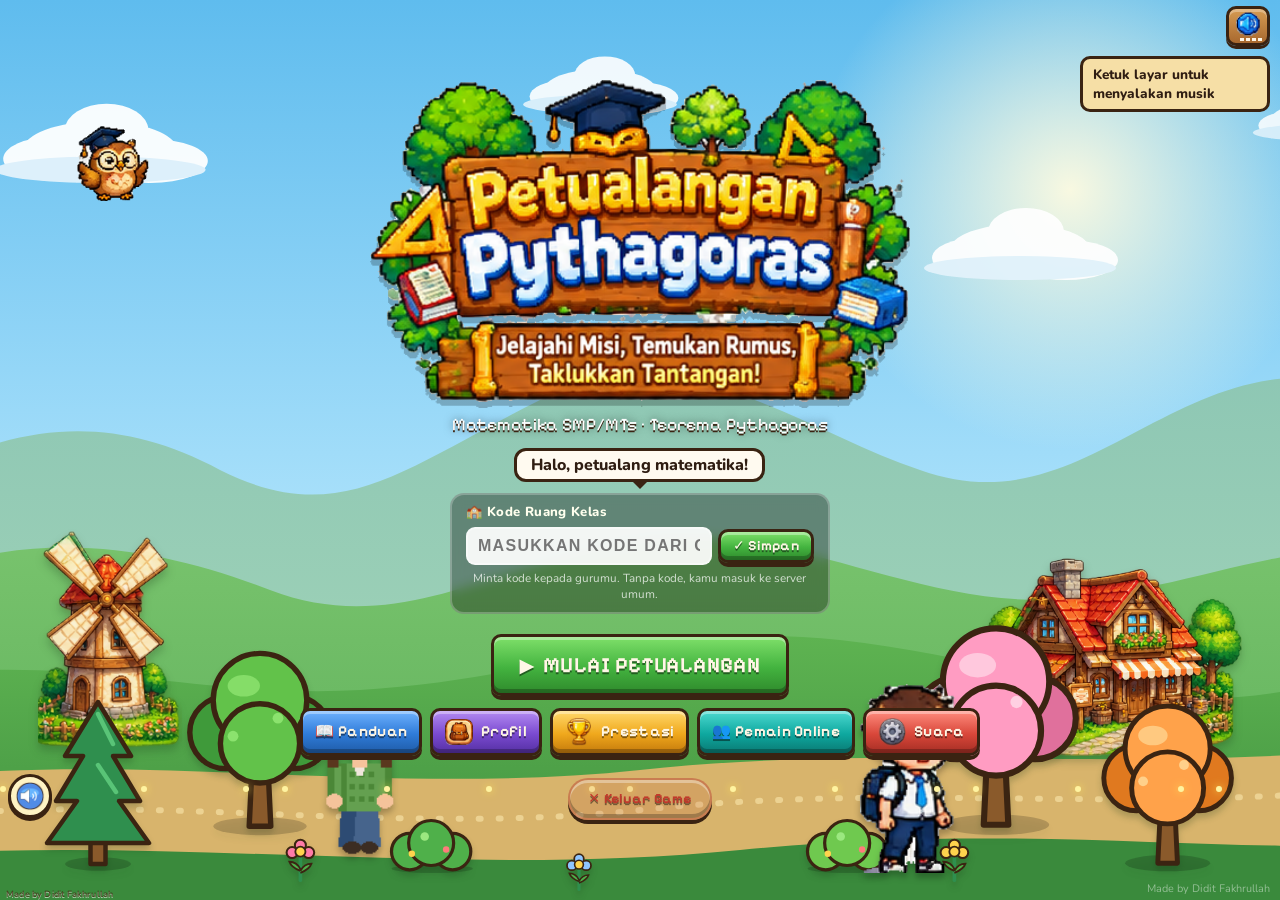
==== commit 54373c09: "Update index.html" ====
--- a/index.html
+++ b/index.html
@@ -476,7 +476,46 @@
     { sides:[9,40,41], color:'#2dd4bf', dark:'#0f6b60' },
   ];
 
-  function acakPiece() { return { ...PIECES[Math.floor(Math.random()*PIECES.length)], rot:Math.floor(Math.random()*4) }; }
+  function acakPiece(grid) {
+    // Tanpa grid: acak biasa
+    if (!grid) return { ...PIECES[Math.floor(Math.random()*PIECES.length)], rot: 0 };
+
+    // Kumpulkan semua nilai yang sudah ada di grid
+    const vals = [];
+    for (let r = 0; r < ROWS; r++)
+      for (let c = 0; c < COLS; c++)
+        if (grid[r][c]) vals.push(grid[r][c].val);
+
+    // Cari nilai yang bisa melengkapi tripel dari yang sudah ada
+    const needed = [];
+    for (const t of TRIPEL) {
+      const sorted = [...t].sort((a,b)=>a-b);
+      for (let i = 0; i < sorted.length; i++) {
+        const other = sorted.filter((_,j)=>j!==i);
+        // jika kedua nilai lainnya sudah ada di grid
+        if (other.every(v => vals.includes(v))) needed.push(sorted[i]);
+      }
+      // jika satu nilai sudah ada, coba berikan salah satu yang cocok
+      for (let i = 0; i < sorted.length; i++) {
+        if (vals.includes(sorted[i])) {
+          sorted.filter((_,j)=>j!==i).forEach(v => needed.push(v));
+        }
+      }
+    }
+
+    // 60% chance: beri yang dibutuhkan; 40%: acak
+    if (needed.length && Math.random() < 0.60) {
+      const target = needed[Math.floor(Math.random()*needed.length)];
+      for (const p of PIECES) {
+        if (p.sides.includes(target)) {
+          const rot = p.sides.indexOf(target);
+          return { ...p, rot };
+        }
+      }
+    }
+    // fallback acak tapi mulai dari rot 0
+    return { ...PIECES[Math.floor(Math.random()*PIECES.length)], rot: 0 };
+  }
 
   PP.screens.game_tetris = function () {
     return {
@@ -517,10 +556,10 @@
     // Grid: null atau { color, dark, val }
     let grid = Array.from({length:ROWS}, ()=>Array(COLS).fill(null));
     let cur = null, curX = 0, curY = 0;
-    let next = acakPiece();
+    let next = acakPiece(null);
     let poin = 0, level = 1, lines = 0;
     let running = true, gameOver = false;
-    let dropTimer = 0, dropInterval = 50;
+    let dropTimer = 0, dropInterval = 90; // lebih lambat di awal
     let flash = []; // { r, c, t }
 
     function newPiece() {
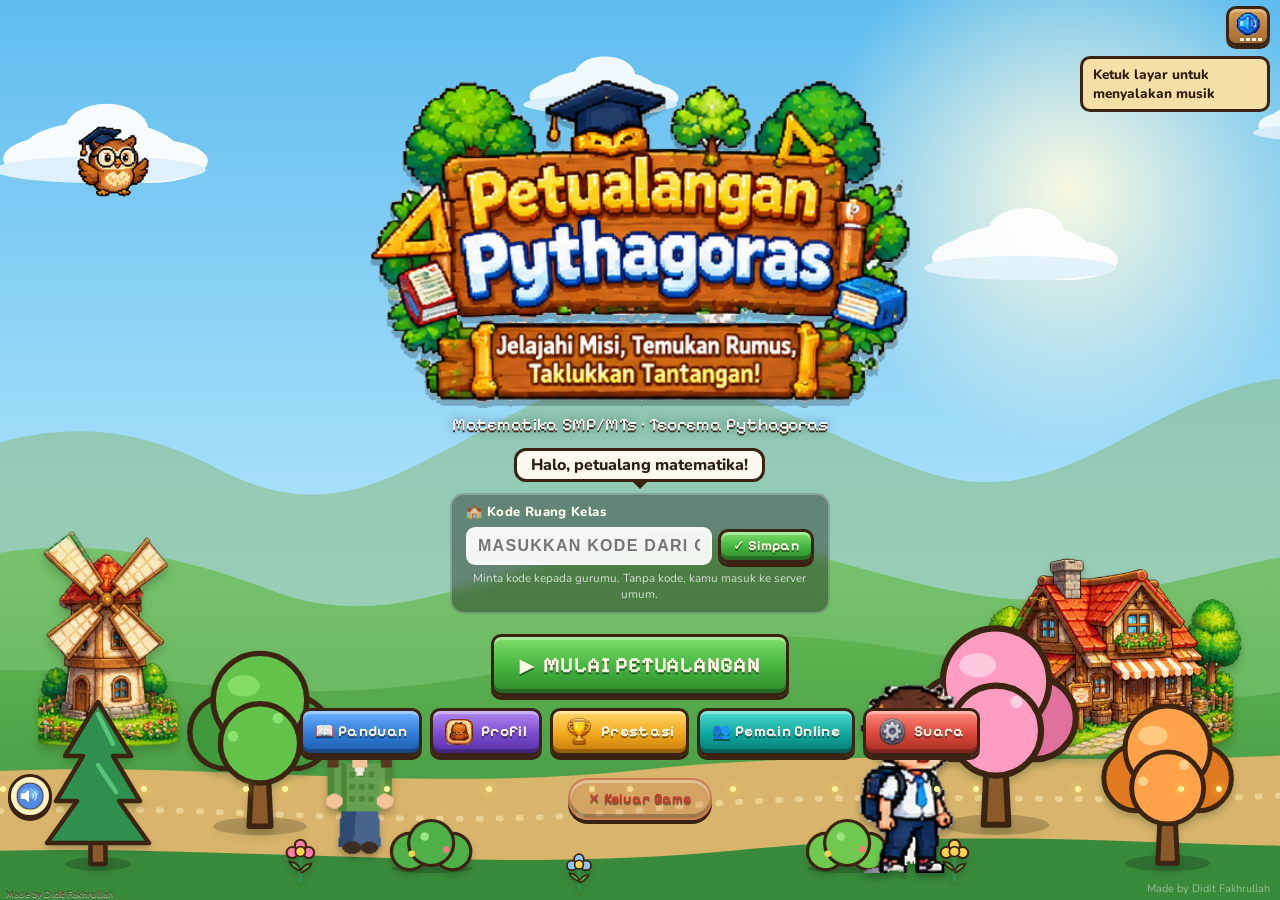
==== commit b798dcb8: "Update index.html" ====
--- a/index.html
+++ b/index.html
@@ -805,6 +805,299 @@
 <script src="js/buatsoal.js"></script>
 <script src="js/rangka3d.js"></script>
 <script src="js/materi_hub.js"></script>
+<script>
+/* =========================================================
+   PRESENTASI KOLABORATIF — inline embed (hindari 404 cache)
+   Made by Didit Fakhrullah
+   ========================================================= */
+(function () {
+  'use strict';
+  const PATH = 'presentasi';
+  const MAX_MB = 8;
+  const MAX_BYTES = MAX_MB * 1024 * 1024;
+  const POLL_MS = 5000;
+
+  function fileIcon(mime) {
+    if (!mime) return '📎';
+    if (mime.startsWith('image/')) return '🖼️';
+    if (mime.startsWith('video/')) return '🎬';
+    if (mime.startsWith('audio/')) return '🎵';
+    if (mime.includes('pdf')) return '📄';
+    if (mime.includes('word') || mime.includes('document')) return '📝';
+    if (mime.includes('sheet') || mime.includes('excel') || mime.includes('csv')) return '📊';
+    if (mime.includes('presentation') || mime.includes('powerpoint')) return '📑';
+    return '📎';
+  }
+
+  function readFileB64(file) {
+    return new Promise((ok, fail) => {
+      const fr = new FileReader();
+      fr.onload = e => ok(e.target.result);
+      fr.onerror = fail;
+      fr.readAsDataURL(file);
+    });
+  }
+
+  function myName() {
+    try { return PPStore.data.name || 'Siswa'; } catch(e) { return 'Siswa'; }
+  }
+  function isGuru() {
+    try { const av = PPStore.data.avatar || ''; return av.startsWith('guru'); } catch(e) { return false; }
+  }
+
+  PP.screens = PP.screens || {};
+
+  PP.screens.presentasi = function () {
+    return {
+      html: `<div class="wrap" style="max-width:860px;padding:0 8px 80px;">
+
+        <div style="background:linear-gradient(135deg,#1e3a8a,#7c3aed);color:#fff;border-radius:16px;padding:20px 24px;margin-bottom:16px;">
+          <h2 style="margin:0 0 4px;font-size:20px;">🎤 Presentasi Kelas</h2>
+          <p style="margin:0;font-size:13px;opacity:.85;">Upload foto, video, atau dokumen. Semua teman dan guru dapat melihat hasilnya secara real-time.</p>
+        </div>
+
+        <div id="presUploadBox" style="border:3px dashed #7c3aed;border-radius:16px;padding:28px 20px;text-align:center;background:#f5f3ff;margin-bottom:16px;cursor:pointer;transition:background .2s;">
+          <div style="font-size:48px;line-height:1;margin-bottom:8px;">📤</div>
+          <b style="font-size:16px;color:#7c3aed;display:block;margin-bottom:4px;">Ketuk untuk upload file</b>
+          <span style="font-size:12px;color:#6b7280;">Foto, video, PDF, Word, Excel, PowerPoint — maks. ${MAX_MB}MB per file</span>
+          <input type="file" id="presFileInput" multiple accept="image/*,video/*,audio/*,.pdf,.doc,.docx,.xls,.xlsx,.ppt,.pptx,.csv,.txt" style="display:none;">
+        </div>
+
+        <div id="presProgress" style="display:none;background:#ede9fe;border-radius:12px;padding:14px 18px;margin-bottom:14px;">
+          <div style="display:flex;align-items:center;gap:10px;">
+            <div style="width:24px;height:24px;border:3px solid #7c3aed;border-top-color:transparent;border-radius:50%;animation:prespin .8s linear infinite;flex-shrink:0;"></div>
+            <div style="flex:1;">
+              <b id="presProgLabel" style="color:#7c3aed;font-size:14px;">Mengupload...</b>
+              <div style="height:6px;background:#ddd6fe;border-radius:4px;margin-top:4px;overflow:hidden;">
+                <div id="presProgFill" style="height:100%;background:#7c3aed;width:0%;transition:width .3s;border-radius:4px;"></div>
+              </div>
+            </div>
+          </div>
+        </div>
+
+        <div style="display:flex;align-items:center;justify-content:space-between;margin-bottom:10px;">
+          <h3 style="margin:0;font-size:16px;color:#1e293b;">📋 Semua Presentasi</h3>
+          <span id="presCount" style="background:#ede9fe;color:#7c3aed;border-radius:20px;padding:3px 12px;font-size:12px;font-weight:700;">Memuat...</span>
+        </div>
+
+        <div id="presList" style="display:flex;flex-direction:column;gap:14px;"></div>
+        <div id="presLoading" style="text-align:center;padding:40px;color:#9ca3af;">
+          <div style="font-size:36px;">⏳</div>
+          <p style="margin:8px 0 0;">Memuat presentasi...</p>
+        </div>
+
+        <style>
+          @keyframes prespin { to { transform:rotate(360deg); } }
+          .pc { background:#fff;border-radius:16px;box-shadow:0 2px 12px rgba(0,0,0,.1);overflow:hidden;position:relative; }
+          .pc-img { width:100%;max-height:400px;object-fit:contain;background:#0f172a;display:block; }
+          .pc-vid { width:100%;max-height:380px;background:#000;display:block; }
+          .pc-doc { width:100%;height:200px;background:linear-gradient(135deg,#1e3a8a,#312e81);display:flex;align-items:center;justify-content:center;flex-direction:column;gap:8px; }
+          .pc-meta { padding:14px 16px; }
+          .pc-name { font-size:17px;font-weight:700;color:#1e293b;margin:0 0 4px; }
+          .pc-ket { font-size:14px;color:#475569;margin:0 0 10px;line-height:1.5;white-space:pre-wrap; }
+          .pc-foot { display:flex;align-items:center;justify-content:space-between;flex-wrap:wrap;gap:6px; }
+          .pc-who { font-size:12px;color:#94a3b8; }
+          .pc-acts { display:flex;gap:6px;flex-wrap:wrap; }
+          .pb { border:none;border-radius:8px;padding:6px 14px;font-size:12px;font-weight:700;cursor:pointer; }
+          .pb-edit { background:#fef9c3;color:#854d0e; }
+          .pb-del { background:#fee2e2;color:#991b1b; }
+          .pb-save { background:#dcfce7;color:#166534; }
+          .pb-cancel { background:#f1f5f9;color:#475569; }
+          .pc-num { position:absolute;top:10px;left:10px;background:#7c3aed;color:#fff;border-radius:50%;width:30px;height:30px;display:flex;align-items:center;justify-content:center;font-weight:700;font-size:13px;box-shadow:0 2px 8px rgba(0,0,0,.3); }
+          .pc-form { background:#f8fafc;border-top:2px solid #e2e8f0;padding:14px 16px;display:none; }
+          .pc-form.open { display:block; }
+          .pc-inp { width:100%;box-sizing:border-box;border:2px solid #e2e8f0;border-radius:8px;padding:8px 10px;font-size:14px;font-family:inherit;margin-bottom:8px; }
+          .pc-inp:focus { outline:none;border-color:#7c3aed; }
+          .pc-ta { width:100%;box-sizing:border-box;border:2px solid #e2e8f0;border-radius:8px;padding:8px 10px;font-size:14px;font-family:inherit;resize:vertical;min-height:70px;margin-bottom:8px; }
+          .pc-ta:focus { outline:none;border-color:#7c3aed; }
+          .pc-empty { text-align:center;padding:60px 20px;color:#9ca3af; }
+        </style>
+
+        <p style="text-align:right;color:#ccc;font-size:11px;margin-top:20px;">Made by Didit Fakhrullah</p>
+      </div>`,
+
+      mount(root) {
+        const C = window.PPCloud;
+        if (!C) {
+          root.querySelector('#presList').innerHTML = '<p style="color:red;padding:20px;text-align:center;">⚠️ Koneksi Firebase tidak tersedia. Pastikan terhubung internet.</p>';
+          root.querySelector('#presLoading').style.display = 'none';
+          return;
+        }
+
+        const uploadBox = root.querySelector('#presUploadBox');
+        const fileInput = root.querySelector('#presFileInput');
+        const progress  = root.querySelector('#presProgress');
+        const progLabel = root.querySelector('#presProgLabel');
+        const progFill  = root.querySelector('#presProgFill');
+        const listEl    = root.querySelector('#presList');
+        const loadingEl = root.querySelector('#presLoading');
+        const countEl   = root.querySelector('#presCount');
+
+        let items = {};
+        let stopWatch = null;
+
+        function esc(s) { return String(s==null?'':s).replace(/[&<>"]/g,c=>({'&':'&amp;','<':'&lt;','>':'&gt;','"':'&quot;'}[c])); }
+
+        function render(data) {
+          loadingEl.style.display = 'none';
+          if (!data || !Object.keys(data).length) {
+            listEl.innerHTML = `<div class="pc-empty"><div style="font-size:56px;">📭</div><b style="font-size:16px;display:block;margin:8px 0 4px;">Belum ada presentasi</b><span style="font-size:13px;">Jadilah yang pertama mengupload!</span></div>`;
+            countEl.textContent = '0 file';
+            return;
+          }
+
+          const sorted = Object.entries(data).sort((a,b) => {
+            const oa = a[1].order != null ? a[1].order : (a[1].ts || 0);
+            const ob = b[1].order != null ? b[1].order : (b[1].ts || 0);
+            return oa - ob;
+          });
+
+          countEl.textContent = sorted.length + ' file';
+          listEl.innerHTML = '';
+
+          sorted.forEach(([id, item], idx) => {
+            const guru = isGuru();
+            const mine = item.uploader === myName() || guru;
+            const icon = fileIcon(item.mime);
+            const ts   = item.ts ? new Date(item.ts).toLocaleString('id-ID',{day:'numeric',month:'short',year:'numeric',hour:'2-digit',minute:'2-digit'}) : '';
+
+            let prev = '';
+            if (item.mime && item.mime.startsWith('image/') && item.data) {
+              prev = `<div style="background:#0f172a;"><img src="${item.data}" class="pc-img" alt="${esc(item.name||'')}"></div>`;
+            } else if (item.mime && item.mime.startsWith('video/') && item.data) {
+              prev = `<div style="background:#000;"><video src="${item.data}" class="pc-vid" controls preload="metadata"></video></div>`;
+            } else if (item.mime && item.mime.startsWith('audio/') && item.data) {
+              prev = `<div style="background:linear-gradient(135deg,#0f172a,#1e293b);padding:28px 20px;text-align:center;"><div style="font-size:48px;margin-bottom:12px;">🎵</div><audio src="${item.data}" controls style="width:100%;max-width:400px;"></audio></div>`;
+            } else {
+              prev = `<div class="pc-doc"><span style="font-size:64px;">${icon}</span><span style="color:#fff;font-size:13px;opacity:.8;">${esc(item.mime||'Dokumen')}</span>${item.data?`<a href="${item.data}" download="${esc(item.name||'file')}" style="margin-top:8px;background:#7c3aed;color:#fff;border-radius:8px;padding:8px 20px;font-size:13px;font-weight:700;text-decoration:none;">⬇ Unduh File</a>`:''}`;
+              prev += '</div>';
+            }
+
+            const card = document.createElement('div');
+            card.className = 'pc';
+            card.dataset.id = id;
+            card.innerHTML = `${prev}
+              <div class="pc-num">${idx+1}</div>
+              <div class="pc-meta">
+                <p class="pc-name">${icon} ${esc(item.name||'Tanpa judul')}</p>
+                <p class="pc-ket">${item.ket ? esc(item.ket) : '<span style="color:#94a3b8;font-style:italic;">Belum ada keterangan</span>'}</p>
+                <div class="pc-foot">
+                  <span class="pc-who">👤 ${esc(item.uploader||'Anonim')} · ${ts}${guru && item.uploader ? ' <em style="background:#fef3c7;color:#92400e;border-radius:4px;padding:1px 5px;font-style:normal;font-size:11px;">guru</em>' : ''}</span>
+                  <div class="pc-acts">
+                    ${mine ? `<button class="pb pb-edit" data-edit="${id}">✏️ Edit</button>` : ''}
+                    ${mine ? `<button class="pb pb-del" data-del="${id}">🗑 Hapus</button>` : ''}
+                  </div>
+                </div>
+              </div>
+              <div class="pc-form" id="pf_${id}">
+                <input class="pc-inp" id="pn_${id}" value="${esc(item.name||'')}" placeholder="Judul presentasi">
+                <textarea class="pc-ta" id="pk_${id}" placeholder="Keterangan / catatan...">${esc(item.ket||'')}</textarea>
+                <div style="display:flex;gap:8px;">
+                  <button class="pb pb-save" data-save="${id}">💾 Simpan</button>
+                  <button class="pb pb-cancel" data-cancel="${id}">Batal</button>
+                </div>
+              </div>`;
+            listEl.appendChild(card);
+          });
+
+          listEl.querySelectorAll('[data-edit]').forEach(btn => {
+            btn.onclick = () => {
+              const f = root.querySelector('#pf_'+btn.dataset.edit);
+              if (f) f.classList.toggle('open');
+            };
+          });
+          listEl.querySelectorAll('[data-cancel]').forEach(btn => {
+            btn.onclick = () => {
+              const f = root.querySelector('#pf_'+btn.dataset.cancel);
+              if (f) f.classList.remove('open');
+            };
+          });
+          listEl.querySelectorAll('[data-save]').forEach(btn => {
+            btn.onclick = async () => {
+              const id = btn.dataset.save;
+              const nEl = root.querySelector('#pn_'+id);
+              const kEl = root.querySelector('#pk_'+id);
+              btn.textContent = '⏳'; btn.disabled = true;
+              await C.patch(PATH+'/'+id, {
+                name: nEl.value.trim() || items[id]?.name || 'Tanpa judul',
+                ket:  kEl.value.trim()
+              });
+              btn.textContent = '✅';
+              setTimeout(() => { btn.textContent='💾 Simpan'; btn.disabled=false; }, 1500);
+              const f = root.querySelector('#pf_'+id);
+              if (f) f.classList.remove('open');
+            };
+          });
+          listEl.querySelectorAll('[data-del]').forEach(btn => {
+            btn.onclick = async () => {
+              const id = btn.dataset.del;
+              const nama = data[id]?.name || 'file ini';
+              if (!confirm('Hapus "'+nama+'"?\nTindakan ini tidak bisa dibatalkan.')) return;
+              btn.textContent = '⏳'; btn.disabled = true;
+              await C.del(PATH+'/'+id);
+            };
+          });
+        }
+
+        stopWatch = C.watch(PATH, data => { items = data || {}; render(items); }, POLL_MS);
+
+        uploadBox.addEventListener('click', () => fileInput.click());
+        uploadBox.addEventListener('dragover', e => { e.preventDefault(); uploadBox.style.background='#ede9fe'; });
+        uploadBox.addEventListener('dragleave', () => uploadBox.style.background='#f5f3ff');
+        uploadBox.addEventListener('drop', e => {
+          e.preventDefault(); uploadBox.style.background='#f5f3ff';
+          handleFiles([...e.dataTransfer.files]);
+        });
+        fileInput.addEventListener('change', () => {
+          if (fileInput.files.length) handleFiles([...fileInput.files]);
+          fileInput.value = '';
+        });
+
+        async function handleFiles(files) {
+          const valid = files.filter(f => {
+            if (f.size > MAX_BYTES) {
+              alert('"'+f.name+'" terlalu besar (maks '+MAX_MB+'MB)');
+              return false;
+            }
+            return true;
+          });
+          if (!valid.length) return;
+          progress.style.display = 'block';
+          uploadBox.style.pointerEvents = 'none';
+          for (let i = 0; i < valid.length; i++) {
+            const file = valid[i];
+            progLabel.textContent = 'Mengupload '+(i+1)+'/'+valid.length+': '+file.name;
+            progFill.style.width = Math.round((i/valid.length)*100)+'%';
+            try {
+              const dataUrl = await readFileB64(file);
+              const id = C.uid();
+              await C.put(PATH+'/'+id, {
+                id,
+                name: file.name.replace(/\.[^.]+$/,''),
+                ket: '',
+                mime: file.type || 'application/octet-stream',
+                uploader: myName(),
+                ts: Date.now(),
+                order: Date.now() + i,
+                data: dataUrl
+              });
+            } catch(err) {
+              alert('Gagal upload: '+file.name+'\n'+err.message);
+            }
+          }
+          progFill.style.width = '100%';
+          progLabel.textContent = '✅ '+valid.length+' file berhasil diupload!';
+          setTimeout(() => { progress.style.display='none'; progFill.style.width='0%'; }, 2500);
+          uploadBox.style.pointerEvents = '';
+        }
+
+        root.addEventListener('pp-unmount', () => { if (stopWatch) stopWatch(); });
+      }
+    };
+  };
+
+})();
+</script>
 <script src="js/lomba.js"></script>
 <script src="js/jsetup.js"></script>
 <script src="js/flip_data.js"></script>
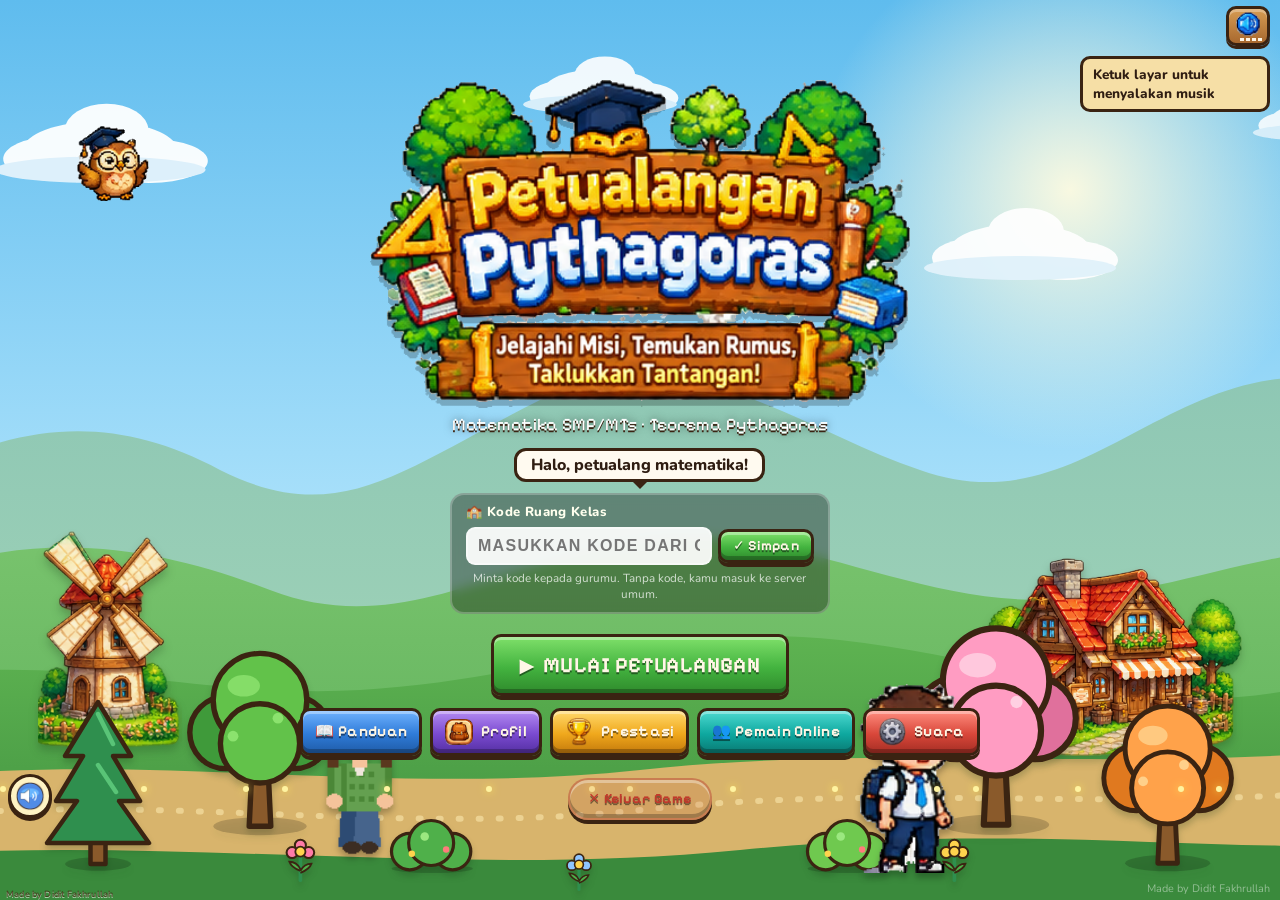
==== commit c164c58f: "Update index.html" ====
--- a/index.html
+++ b/index.html
@@ -807,15 +807,26 @@
 <script src="js/materi_hub.js"></script>
 <script>
 /* =========================================================
-   PRESENTASI KOLABORATIF — inline embed (hindari 404 cache)
+   PRESENTASI KOLABORATIF v2 — Firebase Storage + Slideshow
    Made by Didit Fakhrullah
    ========================================================= */
 (function () {
   'use strict';
   const PATH = 'presentasi';
-  const MAX_MB = 8;
+  const MAX_MB = 5;                          // batas aman untuk Firebase RTDB base64
   const MAX_BYTES = MAX_MB * 1024 * 1024;
   const POLL_MS = 5000;
+
+  /* ── Baca file sebagai base64 data URL ── */
+  function readFileB64(file, onProgress) {
+    return new Promise((ok, fail) => {
+      const fr = new FileReader();
+      fr.onprogress = e => { if (e.lengthComputable && onProgress) onProgress(e.loaded / e.total); };
+      fr.onload  = e => ok(e.target.result);
+      fr.onerror = fail;
+      fr.readAsDataURL(file);
+    });
+  }
 
   function fileIcon(mime) {
     if (!mime) return '📎';
@@ -829,41 +840,93 @@
     return '📎';
   }
 
-  function readFileB64(file) {
-    return new Promise((ok, fail) => {
-      const fr = new FileReader();
-      fr.onload = e => ok(e.target.result);
-      fr.onerror = fail;
-      fr.readAsDataURL(file);
-    });
-  }
-
   function myName() {
     try { return PPStore.data.name || 'Siswa'; } catch(e) { return 'Siswa'; }
   }
   function isGuru() {
     try { const av = PPStore.data.avatar || ''; return av.startsWith('guru'); } catch(e) { return false; }
   }
+  function esc(s) { return String(s==null?'':s).replace(/[&<>"]/g,c=>({'&':'&amp;','<':'&lt;','>':'&gt;','"':'&quot;'}[c])); }
+
+  /* ── Slideshow fullscreen ── */
+  function bukaSlideshow(sorted) {
+    if (!sorted.length) { alert('Belum ada file untuk ditampilkan.'); return; }
+    let idx = 0;
+    const overlay = document.createElement('div');
+    overlay.style.cssText = 'position:fixed;inset:0;background:#000;z-index:99999;display:flex;flex-direction:column;';
+
+    function slide(i) {
+      const item = sorted[i][1];
+      const mime = item.mime || '';
+      const url  = item.url || item.data || '';
+      let media = '';
+      if (mime.startsWith('image/') && url) {
+        media = `<img src="${url}" style="max-width:100%;max-height:100%;object-fit:contain;display:block;">`;
+      } else if (mime.startsWith('video/') && url) {
+        media = `<video src="${url}" controls autoplay style="max-width:100%;max-height:100%;display:block;"></video>`;
+      } else if (mime.startsWith('audio/') && url) {
+        media = `<div style="text-align:center;padding:40px;"><div style="font-size:80px;margin-bottom:20px;">🎵</div><audio src="${url}" controls autoplay style="width:300px;"></audio></div>`;
+      } else if (url) {
+        media = `<div style="text-align:center;padding:40px;"><div style="font-size:80px;margin-bottom:16px;">${fileIcon(mime)}</div><p style="color:#fff;font-size:18px;margin:0 0 20px;">${esc(item.name||'Dokumen')}</p><a href="${url}" target="_blank" style="background:#7c3aed;color:#fff;padding:12px 28px;border-radius:10px;font-size:16px;font-weight:700;text-decoration:none;">⬇ Buka / Unduh</a></div>`;
+      } else {
+        media = `<div style="text-align:center;padding:40px;color:#666;"><div style="font-size:60px;">❌</div><p>File tidak tersedia</p></div>`;
+      }
+
+      overlay.innerHTML = `
+        <div style="background:linear-gradient(90deg,#1e3a8a,#7c3aed);padding:10px 16px;display:flex;align-items:center;justify-content:space-between;gap:8px;flex-shrink:0;">
+          <div style="color:#fff;">
+            <b style="font-size:15px;">${esc(item.name||'Tanpa judul')}</b>
+            <span style="font-size:12px;opacity:.7;margin-left:8px;">👤 ${esc(item.uploader||'')}</span>
+          </div>
+          <div style="display:flex;align-items:center;gap:8px;">
+            <span style="color:#fff;font-size:13px;opacity:.8;">${i+1} / ${sorted.length}</span>
+            <button id="slPrev" style="background:rgba(255,255,255,.2);border:none;border-radius:8px;color:#fff;padding:6px 14px;font-size:16px;cursor:pointer;">◀</button>
+            <button id="slNext" style="background:rgba(255,255,255,.2);border:none;border-radius:8px;color:#fff;padding:6px 14px;font-size:16px;cursor:pointer;">▶</button>
+            <button id="slClose" style="background:#ef4444;border:none;border-radius:8px;color:#fff;padding:6px 14px;font-size:14px;font-weight:700;cursor:pointer;">✕ Tutup</button>
+          </div>
+        </div>
+        <div style="flex:1;display:flex;align-items:center;justify-content:center;overflow:hidden;background:#0f172a;">
+          ${media}
+        </div>
+        ${item.ket ? `<div style="background:#1e293b;color:#94a3b8;padding:10px 20px;font-size:13px;text-align:center;flex-shrink:0;">${esc(item.ket)}</div>` : ''}`;
+
+      overlay.querySelector('#slPrev').onclick = () => { idx = (idx - 1 + sorted.length) % sorted.length; slide(idx); };
+      overlay.querySelector('#slNext').onclick = () => { idx = (idx + 1) % sorted.length; slide(idx); };
+      overlay.querySelector('#slClose').onclick = () => { document.removeEventListener('keydown', onKey); overlay.remove(); };
+    }
+
+    function onKey(e) {
+      if (e.key === 'ArrowRight' || e.key === 'ArrowDown') { idx = (idx+1) % sorted.length; slide(idx); }
+      if (e.key === 'ArrowLeft'  || e.key === 'ArrowUp')   { idx = (idx-1+sorted.length) % sorted.length; slide(idx); }
+      if (e.key === 'Escape') { document.removeEventListener('keydown', onKey); overlay.remove(); }
+    }
+    document.addEventListener('keydown', onKey);
+    document.body.appendChild(overlay);
+    slide(0);
+  }
 
   PP.screens = PP.screens || {};
 
   PP.screens.presentasi = function () {
     return {
-      html: `<div class="wrap" style="max-width:860px;padding:0 8px 80px;">
-
+      html: `<div class="wrap" style="max-width:860px;padding:0 8px 100px;">
+
+        <!-- Header -->
         <div style="background:linear-gradient(135deg,#1e3a8a,#7c3aed);color:#fff;border-radius:16px;padding:20px 24px;margin-bottom:16px;">
           <h2 style="margin:0 0 4px;font-size:20px;">🎤 Presentasi Kelas</h2>
           <p style="margin:0;font-size:13px;opacity:.85;">Upload foto, video, atau dokumen. Semua teman dan guru dapat melihat hasilnya secara real-time.</p>
         </div>
 
-        <div id="presUploadBox" style="border:3px dashed #7c3aed;border-radius:16px;padding:28px 20px;text-align:center;background:#f5f3ff;margin-bottom:16px;cursor:pointer;transition:background .2s;">
+        <!-- Area Upload -->
+        <div id="presUploadBox" style="border:3px dashed #7c3aed;border-radius:16px;padding:28px 20px;text-align:center;background:#f5f3ff;margin-bottom:12px;cursor:pointer;transition:background .2s;">
           <div style="font-size:48px;line-height:1;margin-bottom:8px;">📤</div>
           <b style="font-size:16px;color:#7c3aed;display:block;margin-bottom:4px;">Ketuk untuk upload file</b>
-          <span style="font-size:12px;color:#6b7280;">Foto, video, PDF, Word, Excel, PowerPoint — maks. ${MAX_MB}MB per file</span>
+          <span style="font-size:12px;color:#6b7280;">Foto, video, PDF, Word, Excel — maks. ${MAX_MB}MB per file</span>
           <input type="file" id="presFileInput" multiple accept="image/*,video/*,audio/*,.pdf,.doc,.docx,.xls,.xlsx,.ppt,.pptx,.csv,.txt" style="display:none;">
         </div>
 
-        <div id="presProgress" style="display:none;background:#ede9fe;border-radius:12px;padding:14px 18px;margin-bottom:14px;">
+        <!-- Progress -->
+        <div id="presProgress" style="display:none;background:#ede9fe;border-radius:12px;padding:14px 18px;margin-bottom:12px;">
           <div style="display:flex;align-items:center;gap:10px;">
             <div style="width:24px;height:24px;border:3px solid #7c3aed;border-top-color:transparent;border-radius:50%;animation:prespin .8s linear infinite;flex-shrink:0;"></div>
             <div style="flex:1;">
@@ -875,8 +938,14 @@
           </div>
         </div>
 
+        <!-- Tombol Slideshow -->
+        <div style="display:flex;gap:8px;margin-bottom:14px;flex-wrap:wrap;">
+          <button id="presBtnSlide" style="flex:1;min-width:140px;background:linear-gradient(135deg,#7c3aed,#2563eb);color:#fff;border:none;border-radius:12px;padding:12px 20px;font-size:14px;font-weight:700;cursor:pointer;">▶ Mulai Presentasi Layar Penuh</button>
+        </div>
+
+        <!-- Header daftar -->
         <div style="display:flex;align-items:center;justify-content:space-between;margin-bottom:10px;">
-          <h3 style="margin:0;font-size:16px;color:#1e293b;">📋 Semua Presentasi</h3>
+          <h3 style="margin:0;font-size:16px;color:#1e293b;">📋 Semua File</h3>
           <span id="presCount" style="background:#ede9fe;color:#7c3aed;border-radius:20px;padding:3px 12px;font-size:12px;font-weight:700;">Memuat...</span>
         </div>
 
@@ -888,29 +957,33 @@
 
         <style>
           @keyframes prespin { to { transform:rotate(360deg); } }
-          .pc { background:#fff;border-radius:16px;box-shadow:0 2px 12px rgba(0,0,0,.1);overflow:hidden;position:relative; }
-          .pc-img { width:100%;max-height:400px;object-fit:contain;background:#0f172a;display:block; }
+          .pc { background:#fff;border-radius:16px;box-shadow:0 2px 12px rgba(0,0,0,.1);overflow:hidden;position:relative;transition:box-shadow .2s; }
+          .pc:hover { box-shadow:0 6px 24px rgba(0,0,0,.15); }
+          .pc-img { width:100%;max-height:420px;object-fit:contain;background:#0f172a;display:block; }
           .pc-vid { width:100%;max-height:380px;background:#000;display:block; }
-          .pc-doc { width:100%;height:200px;background:linear-gradient(135deg,#1e3a8a,#312e81);display:flex;align-items:center;justify-content:center;flex-direction:column;gap:8px; }
+          .pc-doc { width:100%;height:180px;background:linear-gradient(135deg,#1e3a8a,#312e81);display:flex;align-items:center;justify-content:center;flex-direction:column;gap:8px; }
           .pc-meta { padding:14px 16px; }
           .pc-name { font-size:17px;font-weight:700;color:#1e293b;margin:0 0 4px; }
-          .pc-ket { font-size:14px;color:#475569;margin:0 0 10px;line-height:1.5;white-space:pre-wrap; }
+          .pc-ket  { font-size:14px;color:#475569;margin:0 0 10px;line-height:1.5;white-space:pre-wrap; }
           .pc-foot { display:flex;align-items:center;justify-content:space-between;flex-wrap:wrap;gap:6px; }
-          .pc-who { font-size:12px;color:#94a3b8; }
+          .pc-who  { font-size:12px;color:#94a3b8; }
           .pc-acts { display:flex;gap:6px;flex-wrap:wrap; }
-          .pb { border:none;border-radius:8px;padding:6px 14px;font-size:12px;font-weight:700;cursor:pointer; }
-          .pb-edit { background:#fef9c3;color:#854d0e; }
-          .pb-del { background:#fee2e2;color:#991b1b; }
-          .pb-save { background:#dcfce7;color:#166534; }
+          .pb { border:none;border-radius:8px;padding:6px 14px;font-size:12px;font-weight:700;cursor:pointer;transition:opacity .15s; }
+          .pb:hover { opacity:.8; }
+          .pb-edit   { background:#fef9c3;color:#854d0e; }
+          .pb-del    { background:#fee2e2;color:#991b1b; }
+          .pb-save   { background:#dcfce7;color:#166534; }
           .pb-cancel { background:#f1f5f9;color:#475569; }
+          .pb-slide  { background:#ede9fe;color:#7c3aed; }
           .pc-num { position:absolute;top:10px;left:10px;background:#7c3aed;color:#fff;border-radius:50%;width:30px;height:30px;display:flex;align-items:center;justify-content:center;font-weight:700;font-size:13px;box-shadow:0 2px 8px rgba(0,0,0,.3); }
           .pc-form { background:#f8fafc;border-top:2px solid #e2e8f0;padding:14px 16px;display:none; }
           .pc-form.open { display:block; }
           .pc-inp { width:100%;box-sizing:border-box;border:2px solid #e2e8f0;border-radius:8px;padding:8px 10px;font-size:14px;font-family:inherit;margin-bottom:8px; }
           .pc-inp:focus { outline:none;border-color:#7c3aed; }
-          .pc-ta { width:100%;box-sizing:border-box;border:2px solid #e2e8f0;border-radius:8px;padding:8px 10px;font-size:14px;font-family:inherit;resize:vertical;min-height:70px;margin-bottom:8px; }
-          .pc-ta:focus { outline:none;border-color:#7c3aed; }
+          .pc-ta  { width:100%;box-sizing:border-box;border:2px solid #e2e8f0;border-radius:8px;padding:8px 10px;font-size:14px;font-family:inherit;resize:vertical;min-height:70px;margin-bottom:8px; }
+          .pc-ta:focus  { outline:none;border-color:#7c3aed; }
           .pc-empty { text-align:center;padding:60px 20px;color:#9ca3af; }
+          .pc-uplbl { position:absolute;top:10px;right:10px;background:rgba(0,0,0,.55);color:#fff;border-radius:8px;padding:3px 8px;font-size:11px; }
         </style>
 
         <p style="text-align:right;color:#ccc;font-size:11px;margin-top:20px;">Made by Didit Fakhrullah</p>
@@ -919,78 +992,85 @@
       mount(root) {
         const C = window.PPCloud;
         if (!C) {
-          root.querySelector('#presList').innerHTML = '<p style="color:red;padding:20px;text-align:center;">⚠️ Koneksi Firebase tidak tersedia. Pastikan terhubung internet.</p>';
+          root.querySelector('#presList').innerHTML = '<p style="color:red;padding:20px;text-align:center;">⚠️ Koneksi Firebase tidak tersedia.</p>';
           root.querySelector('#presLoading').style.display = 'none';
           return;
         }
 
-        const uploadBox = root.querySelector('#presUploadBox');
-        const fileInput = root.querySelector('#presFileInput');
-        const progress  = root.querySelector('#presProgress');
-        const progLabel = root.querySelector('#presProgLabel');
-        const progFill  = root.querySelector('#presProgFill');
-        const listEl    = root.querySelector('#presList');
-        const loadingEl = root.querySelector('#presLoading');
-        const countEl   = root.querySelector('#presCount');
+        const uploadBox  = root.querySelector('#presUploadBox');
+        const fileInput  = root.querySelector('#presFileInput');
+        const progress   = root.querySelector('#presProgress');
+        const progLabel  = root.querySelector('#presProgLabel');
+        const progFill   = root.querySelector('#presProgFill');
+        const listEl     = root.querySelector('#presList');
+        const loadingEl  = root.querySelector('#presLoading');
+        const countEl    = root.querySelector('#presCount');
+        const btnSlide   = root.querySelector('#presBtnSlide');
 
         let items = {};
+        let sorted = [];
         let stopWatch = null;
 
-        function esc(s) { return String(s==null?'':s).replace(/[&<>"]/g,c=>({'&':'&amp;','<':'&lt;','>':'&gt;','"':'&quot;'}[c])); }
-
+        /* ── Render daftar ── */
         function render(data) {
           loadingEl.style.display = 'none';
           if (!data || !Object.keys(data).length) {
-            listEl.innerHTML = `<div class="pc-empty"><div style="font-size:56px;">📭</div><b style="font-size:16px;display:block;margin:8px 0 4px;">Belum ada presentasi</b><span style="font-size:13px;">Jadilah yang pertama mengupload!</span></div>`;
+            listEl.innerHTML = `<div class="pc-empty"><div style="font-size:56px;">📭</div><b style="font-size:16px;display:block;margin:8px 0 4px;">Belum ada file</b><span style="font-size:13px;">Upload foto atau video untuk mulai presentasi!</span></div>`;
             countEl.textContent = '0 file';
+            sorted = [];
             return;
           }
 
-          const sorted = Object.entries(data).sort((a,b) => {
-            const oa = a[1].order != null ? a[1].order : (a[1].ts || 0);
-            const ob = b[1].order != null ? b[1].order : (b[1].ts || 0);
+          sorted = Object.entries(data).sort((a,b) => {
+            const oa = a[1].order != null ? a[1].order : (a[1].ts||0);
+            const ob = b[1].order != null ? b[1].order : (b[1].ts||0);
             return oa - ob;
           });
 
           countEl.textContent = sorted.length + ' file';
           listEl.innerHTML = '';
 
-          sorted.forEach(([id, item], idx) => {
+          sorted.forEach(([id, item], i) => {
             const guru = isGuru();
             const mine = item.uploader === myName() || guru;
             const icon = fileIcon(item.mime);
+            const mime = item.mime || '';
+            const url  = item.url || item.data || '';
             const ts   = item.ts ? new Date(item.ts).toLocaleString('id-ID',{day:'numeric',month:'short',year:'numeric',hour:'2-digit',minute:'2-digit'}) : '';
 
             let prev = '';
-            if (item.mime && item.mime.startsWith('image/') && item.data) {
-              prev = `<div style="background:#0f172a;"><img src="${item.data}" class="pc-img" alt="${esc(item.name||'')}"></div>`;
-            } else if (item.mime && item.mime.startsWith('video/') && item.data) {
-              prev = `<div style="background:#000;"><video src="${item.data}" class="pc-vid" controls preload="metadata"></video></div>`;
-            } else if (item.mime && item.mime.startsWith('audio/') && item.data) {
-              prev = `<div style="background:linear-gradient(135deg,#0f172a,#1e293b);padding:28px 20px;text-align:center;"><div style="font-size:48px;margin-bottom:12px;">🎵</div><audio src="${item.data}" controls style="width:100%;max-width:400px;"></audio></div>`;
+            if (mime.startsWith('image/') && url) {
+              prev = `<div style="background:#0f172a;cursor:pointer;" data-slide="${i}"><img src="${url}" class="pc-img" alt="${esc(item.name||'')}"></div>`;
+            } else if (mime.startsWith('video/') && url) {
+              prev = `<div style="background:#000;"><video src="${url}" class="pc-vid" controls preload="metadata"></video></div>`;
+            } else if (mime.startsWith('audio/') && url) {
+              prev = `<div style="background:linear-gradient(135deg,#0f172a,#1e293b);padding:28px 20px;text-align:center;"><div style="font-size:48px;margin-bottom:12px;">🎵</div><audio src="${url}" controls style="width:100%;max-width:400px;"></audio></div>`;
+            } else if (url) {
+              prev = `<div class="pc-doc"><span style="font-size:60px;">${icon}</span><span style="color:#fff;font-size:13px;opacity:.8;">${esc(mime||'Dokumen')}</span><a href="${url}" target="_blank" style="margin-top:8px;background:#7c3aed;color:#fff;border-radius:8px;padding:8px 20px;font-size:13px;font-weight:700;text-decoration:none;">⬇ Buka File</a></div>`;
             } else {
-              prev = `<div class="pc-doc"><span style="font-size:64px;">${icon}</span><span style="color:#fff;font-size:13px;opacity:.8;">${esc(item.mime||'Dokumen')}</span>${item.data?`<a href="${item.data}" download="${esc(item.name||'file')}" style="margin-top:8px;background:#7c3aed;color:#fff;border-radius:8px;padding:8px 20px;font-size:13px;font-weight:700;text-decoration:none;">⬇ Unduh File</a>`:''}`;
-              prev += '</div>';
+              prev = `<div class="pc-doc"><span style="font-size:60px;">${icon}</span><span style="color:#ff6b6b;font-size:13px;">File belum tersedia</span></div>`;
             }
 
             const card = document.createElement('div');
             card.className = 'pc';
             card.dataset.id = id;
             card.innerHTML = `${prev}
-              <div class="pc-num">${idx+1}</div>
+              <div class="pc-num">${i+1}</div>
+              <div class="pc-uplbl">${esc(item.uploader||'?')}</div>
               <div class="pc-meta">
                 <p class="pc-name">${icon} ${esc(item.name||'Tanpa judul')}</p>
                 <p class="pc-ket">${item.ket ? esc(item.ket) : '<span style="color:#94a3b8;font-style:italic;">Belum ada keterangan</span>'}</p>
                 <div class="pc-foot">
-                  <span class="pc-who">👤 ${esc(item.uploader||'Anonim')} · ${ts}${guru && item.uploader ? ' <em style="background:#fef3c7;color:#92400e;border-radius:4px;padding:1px 5px;font-style:normal;font-size:11px;">guru</em>' : ''}</span>
+                  <span class="pc-who">📅 ${ts}</span>
                   <div class="pc-acts">
+                    <button class="pb pb-slide" data-slidestart="${i}">▶ Tayangkan</button>
                     ${mine ? `<button class="pb pb-edit" data-edit="${id}">✏️ Edit</button>` : ''}
                     ${mine ? `<button class="pb pb-del" data-del="${id}">🗑 Hapus</button>` : ''}
                   </div>
                 </div>
               </div>
               <div class="pc-form" id="pf_${id}">
-                <input class="pc-inp" id="pn_${id}" value="${esc(item.name||'')}" placeholder="Judul presentasi">
+                <input class="pc-inp" id="pn_${id}" value="${esc(item.name||'')}" placeholder="Judul file">
                 <textarea class="pc-ta" id="pk_${id}" placeholder="Keterangan / catatan...">${esc(item.ket||'')}</textarea>
                 <div style="display:flex;gap:8px;">
                   <button class="pb pb-save" data-save="${id}">💾 Simpan</button>
@@ -1000,47 +1080,49 @@
             listEl.appendChild(card);
           });
 
+          /* Events */
+          listEl.querySelectorAll('[data-slidestart]').forEach(btn => {
+            btn.onclick = () => bukaSlideshow(sorted, +btn.dataset.slidestart);
+          });
+          listEl.querySelectorAll('[data-slide]').forEach(el => {
+            el.onclick = () => bukaSlideshow(sorted, +el.dataset.slide);
+          });
           listEl.querySelectorAll('[data-edit]').forEach(btn => {
-            btn.onclick = () => {
-              const f = root.querySelector('#pf_'+btn.dataset.edit);
-              if (f) f.classList.toggle('open');
-            };
+            btn.onclick = () => root.querySelector('#pf_'+btn.dataset.edit)?.classList.toggle('open');
           });
           listEl.querySelectorAll('[data-cancel]').forEach(btn => {
-            btn.onclick = () => {
-              const f = root.querySelector('#pf_'+btn.dataset.cancel);
-              if (f) f.classList.remove('open');
-            };
+            btn.onclick = () => root.querySelector('#pf_'+btn.dataset.cancel)?.classList.remove('open');
           });
           listEl.querySelectorAll('[data-save]').forEach(btn => {
             btn.onclick = async () => {
               const id = btn.dataset.save;
-              const nEl = root.querySelector('#pn_'+id);
-              const kEl = root.querySelector('#pk_'+id);
               btn.textContent = '⏳'; btn.disabled = true;
               await C.patch(PATH+'/'+id, {
-                name: nEl.value.trim() || items[id]?.name || 'Tanpa judul',
-                ket:  kEl.value.trim()
+                name: root.querySelector('#pn_'+id)?.value.trim() || items[id]?.name || 'Tanpa judul',
+                ket:  root.querySelector('#pk_'+id)?.value.trim() || ''
               });
               btn.textContent = '✅';
               setTimeout(() => { btn.textContent='💾 Simpan'; btn.disabled=false; }, 1500);
-              const f = root.querySelector('#pf_'+id);
-              if (f) f.classList.remove('open');
+              root.querySelector('#pf_'+id)?.classList.remove('open');
             };
           });
           listEl.querySelectorAll('[data-del]').forEach(btn => {
             btn.onclick = async () => {
               const id = btn.dataset.del;
-              const nama = data[id]?.name || 'file ini';
-              if (!confirm('Hapus "'+nama+'"?\nTindakan ini tidak bisa dibatalkan.')) return;
+              if (!confirm('Hapus "' + (data[id]?.name||'file ini') + '"?\nTidak bisa dibatalkan.')) return;
               btn.textContent = '⏳'; btn.disabled = true;
               await C.del(PATH+'/'+id);
             };
           });
         }
 
+        /* Slideshow dari tombol utama */
+        btnSlide.onclick = () => bukaSlideshow(sorted, 0);
+
+        /* Watch real-time */
         stopWatch = C.watch(PATH, data => { items = data || {}; render(items); }, POLL_MS);
 
+        /* Upload */
         uploadBox.addEventListener('click', () => fileInput.click());
         uploadBox.addEventListener('dragover', e => { e.preventDefault(); uploadBox.style.background='#ede9fe'; });
         uploadBox.addEventListener('dragleave', () => uploadBox.style.background='#f5f3ff');
@@ -1055,39 +1137,43 @@
 
         async function handleFiles(files) {
           const valid = files.filter(f => {
-            if (f.size > MAX_BYTES) {
-              alert('"'+f.name+'" terlalu besar (maks '+MAX_MB+'MB)');
-              return false;
-            }
+            if (f.size > MAX_BYTES) { alert('"'+f.name+'" terlalu besar (maks '+MAX_MB+'MB)'); return false; }
             return true;
           });
           if (!valid.length) return;
           progress.style.display = 'block';
           uploadBox.style.pointerEvents = 'none';
+
           for (let i = 0; i < valid.length; i++) {
             const file = valid[i];
-            progLabel.textContent = 'Mengupload '+(i+1)+'/'+valid.length+': '+file.name;
-            progFill.style.width = Math.round((i/valid.length)*100)+'%';
+            progLabel.textContent = 'Memproses '+(i+1)+'/'+valid.length+': '+file.name;
+            progFill.style.width = Math.round((i/valid.length)*50)+'%';
             try {
-              const dataUrl = await readFileB64(file);
+              /* Baca sebagai base64 — pasti berhasil tanpa server apapun */
+              const dataUrl = await readFileB64(file, pct => {
+                progFill.style.width = Math.round(((i + pct * 0.8) / valid.length) * 100) + '%';
+              });
+
+              progLabel.textContent = 'Menyimpan ke database: '+file.name;
               const id = C.uid();
               await C.put(PATH+'/'+id, {
                 id,
-                name: file.name.replace(/\.[^.]+$/,''),
+                name: file.name.replace(/\.[^.]+$/, ''),
                 ket: '',
                 mime: file.type || 'application/octet-stream',
                 uploader: myName(),
                 ts: Date.now(),
                 order: Date.now() + i,
-                data: dataUrl
+                url: dataUrl      // simpan sebagai data URL base64
               });
+              progFill.style.width = Math.round(((i+1)/valid.length)*100)+'%';
             } catch(err) {
-              alert('Gagal upload: '+file.name+'\n'+err.message);
+              alert('Gagal upload "'+file.name+'":\n'+err.message);
             }
           }
-          progFill.style.width = '100%';
-          progLabel.textContent = '✅ '+valid.length+' file berhasil diupload!';
-          setTimeout(() => { progress.style.display='none'; progFill.style.width='0%'; }, 2500);
+
+          progLabel.textContent = '✅ Selesai! '+valid.length+' file tersimpan.';
+          setTimeout(() => { progress.style.display='none'; progFill.style.width='0%'; }, 3000);
           uploadBox.style.pointerEvents = '';
         }
 
@@ -1095,6 +1181,9 @@
       }
     };
   };
+
+  /* Slideshow bisa dipanggil dari luar (guru buka dari layar lain) */
+  PP.bukaSlideshow = bukaSlideshow;
 
 })();
 </script>
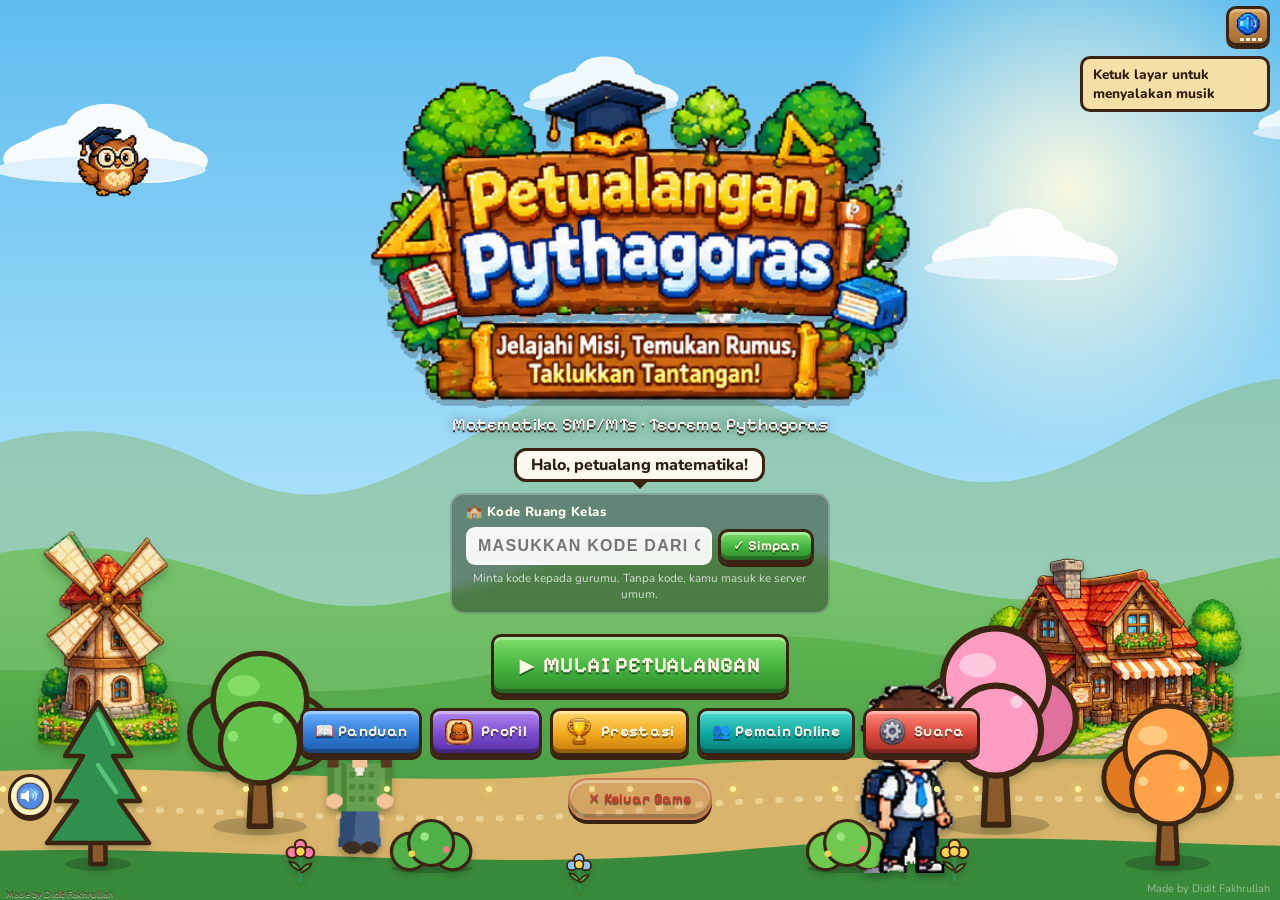
==== commit c6add6f1: "Refactor Firebase integration in index.html" ====
--- a/index.html
+++ b/index.html
@@ -812,10 +812,53 @@
    ========================================================= */
 (function () {
   'use strict';
-  const PATH = 'presentasi';
-  const MAX_MB = 5;                          // batas aman untuk Firebase RTDB base64
+
+  /* ── Firebase langsung — tidak lewat PPCloud/PPNet ── */
+  const FB = window.PP_FIREBASE || {};
+  const FB_URL  = (FB.databaseURL || '').replace(/\/+$/, '');
+  const FB_ROOT = FB.root || 'pythagoras';
+  const MAX_MB   = 5;
   const MAX_BYTES = MAX_MB * 1024 * 1024;
-  const POLL_MS = 5000;
+  const POLL_MS  = 5000;
+  const FB_PATH  = `${FB_URL}/${FB_ROOT}/presentasi_kelas.json`;
+
+  async function fbGet() {
+    try {
+      const r = await fetch(FB_PATH + '?orderBy="ts"', { cache: 'no-store' });
+      if (!r.ok) throw new Error('HTTP ' + r.status);
+      return await r.json();
+    } catch(e) { return null; }
+  }
+  async function fbPut(id, val) {
+    const url = FB_PATH.replace('.json', '') + `/${id}.json`;
+    const r = await fetch(url, { method: 'PUT', headers: { 'Content-Type': 'application/json' }, body: JSON.stringify(val) });
+    if (!r.ok) throw new Error('HTTP ' + r.status + ': ' + await r.text());
+    return true;
+  }
+  async function fbPatch(id, val) {
+    const url = FB_PATH.replace('.json', '') + `/${id}.json`;
+    const r = await fetch(url, { method: 'PATCH', headers: { 'Content-Type': 'application/json' }, body: JSON.stringify(val) });
+    if (!r.ok) throw new Error('HTTP ' + r.status);
+    return true;
+  }
+  async function fbDel(id) {
+    const url = FB_PATH.replace('.json', '') + `/${id}.json`;
+    const r = await fetch(url, { method: 'DELETE' });
+    if (!r.ok) throw new Error('HTTP ' + r.status);
+    return true;
+  }
+  function fbUid() { return 'k' + Date.now().toString(36) + Math.random().toString(36).slice(2,7); }
+  function fbWatch(cb, ms) {
+    let last = '\0', stop = false, busy = false;
+    async function tick() {
+      if (stop || busy) return; busy = true;
+      try { const v = await fbGet(); const s = JSON.stringify(v); if (s !== last) { last = s; if (!stop) cb(v); } } catch(e) {}
+      busy = false;
+    }
+    tick();
+    const t = setInterval(() => { if (!document.hidden) tick(); }, ms || POLL_MS);
+    return () => { stop = true; clearInterval(t); };
+  }
 
   /* ── Baca file sebagai base64 data URL ── */
   function readFileB64(file, onProgress) {
@@ -990,9 +1033,8 @@
       </div>`,
 
       mount(root) {
-        const C = window.PPCloud;
-        if (!C) {
-          root.querySelector('#presList').innerHTML = '<p style="color:red;padding:20px;text-align:center;">⚠️ Koneksi Firebase tidak tersedia.</p>';
+        if (!FB_URL) {
+          root.querySelector('#presList').innerHTML = '<p style="color:red;padding:20px;text-align:center;">⚠️ Firebase belum dikonfigurasi (firebase-config.js).</p>';
           root.querySelector('#presLoading').style.display = 'none';
           return;
         }
@@ -1097,11 +1139,13 @@
             btn.onclick = async () => {
               const id = btn.dataset.save;
               btn.textContent = '⏳'; btn.disabled = true;
-              await C.patch(PATH+'/'+id, {
-                name: root.querySelector('#pn_'+id)?.value.trim() || items[id]?.name || 'Tanpa judul',
-                ket:  root.querySelector('#pk_'+id)?.value.trim() || ''
-              });
-              btn.textContent = '✅';
+              try {
+                await fbPatch(id, {
+                  name: root.querySelector('#pn_'+id)?.value.trim() || items[id]?.name || 'Tanpa judul',
+                  ket:  root.querySelector('#pk_'+id)?.value.trim() || ''
+                });
+                btn.textContent = '✅';
+              } catch(e) { btn.textContent = '❌'; alert('Gagal simpan: '+e.message); }
               setTimeout(() => { btn.textContent='💾 Simpan'; btn.disabled=false; }, 1500);
               root.querySelector('#pf_'+id)?.classList.remove('open');
             };
@@ -1111,7 +1155,7 @@
               const id = btn.dataset.del;
               if (!confirm('Hapus "' + (data[id]?.name||'file ini') + '"?\nTidak bisa dibatalkan.')) return;
               btn.textContent = '⏳'; btn.disabled = true;
-              await C.del(PATH+'/'+id);
+              try { await fbDel(id); } catch(e) { btn.textContent='❌'; btn.disabled=false; alert('Gagal hapus: '+e.message); }
             };
           });
         }
@@ -1119,8 +1163,8 @@
         /* Slideshow dari tombol utama */
         btnSlide.onclick = () => bukaSlideshow(sorted, 0);
 
-        /* Watch real-time */
-        stopWatch = C.watch(PATH, data => { items = data || {}; render(items); }, POLL_MS);
+        /* Watch real-time — langsung ke Firebase */
+        stopWatch = fbWatch(data => { items = data || {}; render(items); }, POLL_MS);
 
         /* Upload */
         uploadBox.addEventListener('click', () => fileInput.click());
@@ -1154,9 +1198,9 @@
                 progFill.style.width = Math.round(((i + pct * 0.8) / valid.length) * 100) + '%';
               });
 
-              progLabel.textContent = 'Menyimpan ke database: '+file.name;
-              const id = C.uid();
-              await C.put(PATH+'/'+id, {
+              progLabel.textContent = 'Menyimpan ke Firebase: '+file.name;
+              const id = fbUid();
+              await fbPut(id, {
                 id,
                 name: file.name.replace(/\.[^.]+$/, ''),
                 ket: '',
@@ -1164,7 +1208,7 @@
                 uploader: myName(),
                 ts: Date.now(),
                 order: Date.now() + i,
-                url: dataUrl      // simpan sebagai data URL base64
+                url: dataUrl
               });
               progFill.style.width = Math.round(((i+1)/valid.length)*100)+'%';
             } catch(err) {
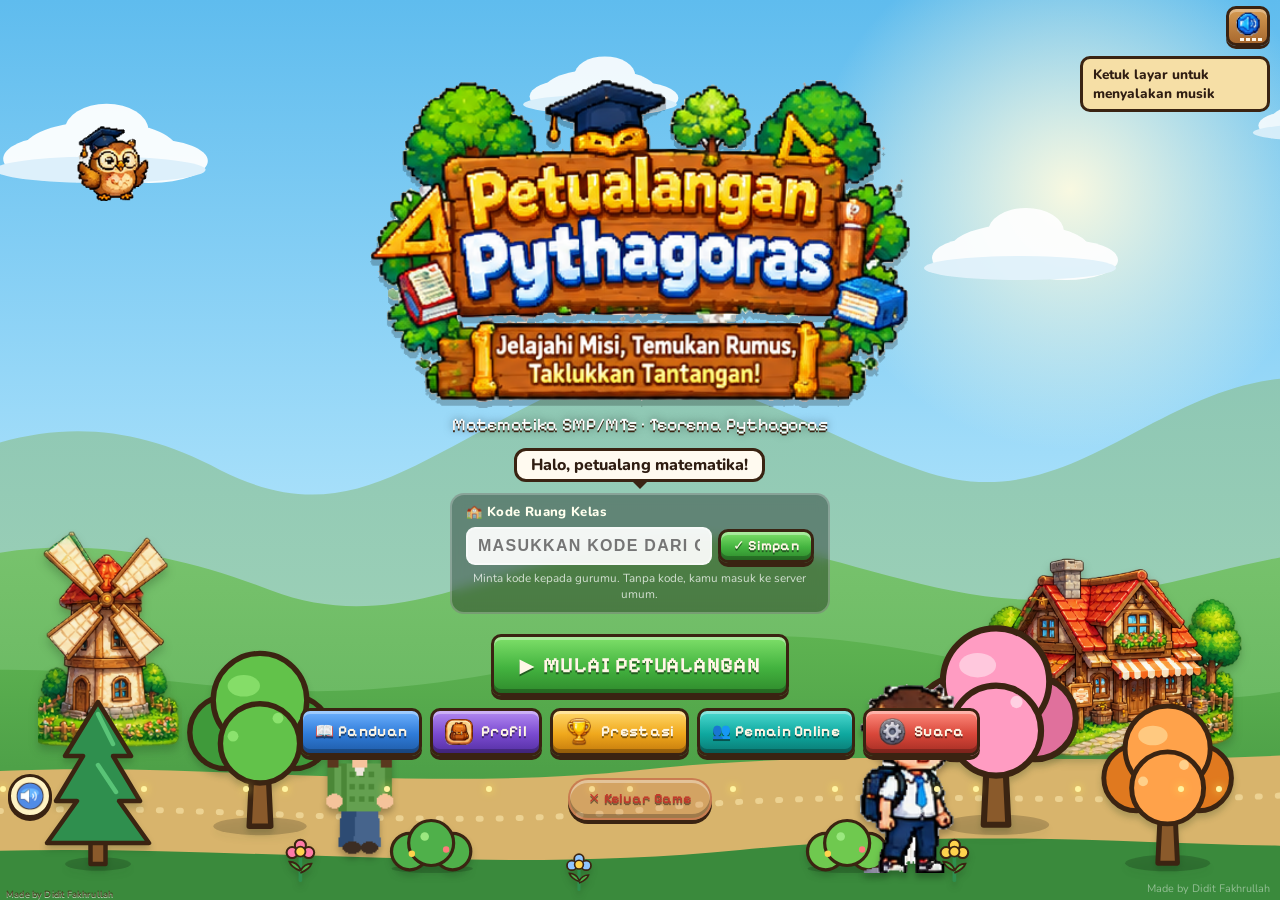
==== commit bf1f1aba: "Update index.html" ====
--- a/index.html
+++ b/index.html
@@ -817,14 +817,14 @@
   const FB = window.PP_FIREBASE || {};
   const FB_URL  = (FB.databaseURL || '').replace(/\/+$/, '');
   const FB_ROOT = FB.root || 'pythagoras';
-  const MAX_MB   = 5;
-  const MAX_BYTES = MAX_MB * 1024 * 1024;
+  const MAX_FOTO_MB   = 3;
+  const MAX_FOTO_BYTES = MAX_FOTO_MB * 1024 * 1024;
   const POLL_MS  = 5000;
   const FB_PATH  = `${FB_URL}/${FB_ROOT}/presentasi_kelas.json`;
 
   async function fbGet() {
     try {
-      const r = await fetch(FB_PATH + '?orderBy="ts"', { cache: 'no-store' });
+      const r = await fetch(FB_PATH, { cache: 'no-store' });
       if (!r.ok) throw new Error('HTTP ' + r.status);
       return await r.json();
     } catch(e) { return null; }
@@ -860,15 +860,29 @@
     return () => { stop = true; clearInterval(t); };
   }
 
-  /* ── Baca file sebagai base64 data URL ── */
-  function readFileB64(file, onProgress) {
+  /* ── Baca foto sebagai base64 ── */
+  function fotoToBase64(file, onProgress) {
     return new Promise((ok, fail) => {
       const fr = new FileReader();
       fr.onprogress = e => { if (e.lengthComputable && onProgress) onProgress(e.loaded / e.total); };
-      fr.onload  = e => ok(e.target.result);
+      fr.onload = e => ok(e.target.result);
       fr.onerror = fail;
       fr.readAsDataURL(file);
     });
+  }
+
+  /* ── Parse URL video jadi embed ── */
+  function parseVideoUrl(raw) {
+    const url = raw.trim();
+    // YouTube
+    let m = url.match(/(?:youtube\.com\/watch\?v=|youtu\.be\/)([A-Za-z0-9_-]{11})/);
+    if (m) return { type: 'youtube', embedUrl: `https://www.youtube.com/embed/${m[1]}`, thumb: `https://img.youtube.com/vi/${m[1]}/hqdefault.jpg` };
+    // Google Drive
+    m = url.match(/drive\.google\.com\/file\/d\/([^/]+)/);
+    if (m) return { type: 'gdrive', embedUrl: `https://drive.google.com/file/d/${m[1]}/preview`, thumb: '' };
+    // Link langsung (mp4 dll)
+    if (url.match(/\.(mp4|webm|ogg|mov)(\?|$)/i)) return { type: 'direct', embedUrl: url, thumb: '' };
+    return null;
   }
 
   function fileIcon(mime) {
@@ -954,79 +968,90 @@
     return {
       html: `<div class="wrap" style="max-width:860px;padding:0 8px 100px;">
 
-        <!-- Header -->
-        <div style="background:linear-gradient(135deg,#1e3a8a,#7c3aed);color:#fff;border-radius:16px;padding:20px 24px;margin-bottom:16px;">
+        <div style="background:linear-gradient(135deg,#1e3a8a,#7c3aed);color:#fff;border-radius:16px;padding:20px 24px;margin-bottom:14px;">
           <h2 style="margin:0 0 4px;font-size:20px;">🎤 Presentasi Kelas</h2>
-          <p style="margin:0;font-size:13px;opacity:.85;">Upload foto, video, atau dokumen. Semua teman dan guru dapat melihat hasilnya secara real-time.</p>
+          <p style="margin:0;font-size:13px;opacity:.85;">Upload foto atau tambahkan link video YouTube/Google Drive — tampil di semua perangkat secara real-time.</p>
         </div>
 
-        <!-- Area Upload -->
-        <div id="presUploadBox" style="border:3px dashed #7c3aed;border-radius:16px;padding:28px 20px;text-align:center;background:#f5f3ff;margin-bottom:12px;cursor:pointer;transition:background .2s;">
-          <div style="font-size:48px;line-height:1;margin-bottom:8px;">📤</div>
-          <b style="font-size:16px;color:#7c3aed;display:block;margin-bottom:4px;">Ketuk untuk upload file</b>
-          <span style="font-size:12px;color:#6b7280;">Foto, video, PDF, Word, Excel — maks. ${MAX_MB}MB per file</span>
-          <input type="file" id="presFileInput" multiple accept="image/*,video/*,audio/*,.pdf,.doc,.docx,.xls,.xlsx,.ppt,.pptx,.csv,.txt" style="display:none;">
+        <!-- Tab pilih jenis -->
+        <div style="display:flex;gap:8px;margin-bottom:12px;">
+          <button id="tabFoto" style="flex:1;padding:10px;border-radius:10px;border:2px solid #7c3aed;background:#7c3aed;color:#fff;font-weight:700;font-size:14px;cursor:pointer;">🖼️ Upload Foto</button>
+          <button id="tabVideo" style="flex:1;padding:10px;border-radius:10px;border:2px solid #7c3aed;background:#fff;color:#7c3aed;font-weight:700;font-size:14px;cursor:pointer;">🎬 Tambah Video</button>
         </div>
 
-        <!-- Progress -->
-        <div id="presProgress" style="display:none;background:#ede9fe;border-radius:12px;padding:14px 18px;margin-bottom:12px;">
-          <div style="display:flex;align-items:center;gap:10px;">
-            <div style="width:24px;height:24px;border:3px solid #7c3aed;border-top-color:transparent;border-radius:50%;animation:prespin .8s linear infinite;flex-shrink:0;"></div>
-            <div style="flex:1;">
-              <b id="presProgLabel" style="color:#7c3aed;font-size:14px;">Mengupload...</b>
-              <div style="height:6px;background:#ddd6fe;border-radius:4px;margin-top:4px;overflow:hidden;">
-                <div id="presProgFill" style="height:100%;background:#7c3aed;width:0%;transition:width .3s;border-radius:4px;"></div>
+        <!-- Panel Foto -->
+        <div id="panelFoto">
+          <div id="presUploadBox" style="border:3px dashed #7c3aed;border-radius:16px;padding:24px 20px;text-align:center;background:#f5f3ff;margin-bottom:10px;cursor:pointer;transition:background .2s;">
+            <div style="font-size:44px;line-height:1;margin-bottom:8px;">📷</div>
+            <b style="font-size:15px;color:#7c3aed;display:block;margin-bottom:4px;">Ketuk untuk pilih foto</b>
+            <span style="font-size:12px;color:#6b7280;">Format: JPG, PNG, GIF, WebP — maks. ${MAX_FOTO_MB}MB per foto · bisa pilih banyak</span>
+            <input type="file" id="presFileInput" multiple accept="image/*" style="display:none;">
+          </div>
+          <div id="presProgress" style="display:none;background:#ede9fe;border-radius:12px;padding:12px 16px;margin-bottom:10px;">
+            <div style="display:flex;align-items:center;gap:10px;">
+              <div style="width:22px;height:22px;border:3px solid #7c3aed;border-top-color:transparent;border-radius:50%;animation:prespin .8s linear infinite;flex-shrink:0;"></div>
+              <div style="flex:1;">
+                <b id="presProgLabel" style="color:#7c3aed;font-size:13px;">Memproses...</b>
+                <div style="height:5px;background:#ddd6fe;border-radius:4px;margin-top:4px;overflow:hidden;">
+                  <div id="presProgFill" style="height:100%;background:#7c3aed;width:0%;transition:width .3s;border-radius:4px;"></div>
+                </div>
               </div>
             </div>
           </div>
         </div>
 
-        <!-- Tombol Slideshow -->
-        <div style="display:flex;gap:8px;margin-bottom:14px;flex-wrap:wrap;">
-          <button id="presBtnSlide" style="flex:1;min-width:140px;background:linear-gradient(135deg,#7c3aed,#2563eb);color:#fff;border:none;border-radius:12px;padding:12px 20px;font-size:14px;font-weight:700;cursor:pointer;">▶ Mulai Presentasi Layar Penuh</button>
+        <!-- Panel Video -->
+        <div id="panelVideo" style="display:none;">
+          <div style="background:#f0fdf4;border:2px solid #86efac;border-radius:14px;padding:16px;margin-bottom:10px;">
+            <p style="margin:0 0 10px;font-size:14px;font-weight:700;color:#166534;">🔗 Tempel link video</p>
+            <input id="vidUrlInput" type="url" placeholder="https://www.youtube.com/watch?v=... atau Google Drive" style="width:100%;box-sizing:border-box;border:2px solid #86efac;border-radius:8px;padding:9px 12px;font-size:14px;font-family:inherit;margin-bottom:8px;">
+            <input id="vidNameInput" type="text" placeholder="Judul video (opsional)" style="width:100%;box-sizing:border-box;border:2px solid #d1d5db;border-radius:8px;padding:9px 12px;font-size:14px;font-family:inherit;margin-bottom:10px;">
+            <button id="vidAddBtn" style="background:#16a34a;color:#fff;border:none;border-radius:8px;padding:10px 24px;font-size:14px;font-weight:700;cursor:pointer;width:100%;">➕ Tambahkan Video</button>
+            <p style="margin:8px 0 0;font-size:11px;color:#6b7280;">Mendukung: YouTube, Google Drive, atau link MP4 langsung</p>
+          </div>
         </div>
 
-        <!-- Header daftar -->
+        <!-- Tombol slideshow -->
+        <button id="presBtnSlide" style="width:100%;background:linear-gradient(135deg,#7c3aed,#2563eb);color:#fff;border:none;border-radius:12px;padding:12px 20px;font-size:14px;font-weight:700;cursor:pointer;margin-bottom:14px;">▶ Mulai Presentasi Layar Penuh</button>
+
         <div style="display:flex;align-items:center;justify-content:space-between;margin-bottom:10px;">
-          <h3 style="margin:0;font-size:16px;color:#1e293b;">📋 Semua File</h3>
+          <h3 style="margin:0;font-size:15px;color:#1e293b;">📋 Semua Konten</h3>
           <span id="presCount" style="background:#ede9fe;color:#7c3aed;border-radius:20px;padding:3px 12px;font-size:12px;font-weight:700;">Memuat...</span>
         </div>
 
-        <div id="presList" style="display:flex;flex-direction:column;gap:14px;"></div>
+        <div id="presList" style="display:flex;flex-direction:column;gap:12px;"></div>
         <div id="presLoading" style="text-align:center;padding:40px;color:#9ca3af;">
-          <div style="font-size:36px;">⏳</div>
-          <p style="margin:8px 0 0;">Memuat presentasi...</p>
+          <div style="font-size:36px;">⏳</div><p style="margin:8px 0 0;">Memuat...</p>
         </div>
 
         <style>
           @keyframes prespin { to { transform:rotate(360deg); } }
-          .pc { background:#fff;border-radius:16px;box-shadow:0 2px 12px rgba(0,0,0,.1);overflow:hidden;position:relative;transition:box-shadow .2s; }
-          .pc:hover { box-shadow:0 6px 24px rgba(0,0,0,.15); }
-          .pc-img { width:100%;max-height:420px;object-fit:contain;background:#0f172a;display:block; }
-          .pc-vid { width:100%;max-height:380px;background:#000;display:block; }
-          .pc-doc { width:100%;height:180px;background:linear-gradient(135deg,#1e3a8a,#312e81);display:flex;align-items:center;justify-content:center;flex-direction:column;gap:8px; }
-          .pc-meta { padding:14px 16px; }
-          .pc-name { font-size:17px;font-weight:700;color:#1e293b;margin:0 0 4px; }
-          .pc-ket  { font-size:14px;color:#475569;margin:0 0 10px;line-height:1.5;white-space:pre-wrap; }
+          .pc { background:#fff;border-radius:14px;box-shadow:0 2px 10px rgba(0,0,0,.09);overflow:hidden;position:relative; }
+          .pc-img { width:100%;max-height:380px;object-fit:contain;background:#0f172a;display:block;cursor:pointer; }
+          .pc-embed { width:100%;aspect-ratio:16/9;border:none;display:block;background:#000; }
+          .pc-meta { padding:12px 14px; }
+          .pc-name { font-size:15px;font-weight:700;color:#1e293b;margin:0 0 4px; }
+          .pc-ket  { font-size:13px;color:#475569;margin:0 0 8px;line-height:1.5;white-space:pre-wrap; }
           .pc-foot { display:flex;align-items:center;justify-content:space-between;flex-wrap:wrap;gap:6px; }
-          .pc-who  { font-size:12px;color:#94a3b8; }
+          .pc-who  { font-size:11px;color:#94a3b8; }
           .pc-acts { display:flex;gap:6px;flex-wrap:wrap; }
-          .pb { border:none;border-radius:8px;padding:6px 14px;font-size:12px;font-weight:700;cursor:pointer;transition:opacity .15s; }
-          .pb:hover { opacity:.8; }
+          .pb { border:none;border-radius:7px;padding:5px 12px;font-size:12px;font-weight:700;cursor:pointer; }
           .pb-edit   { background:#fef9c3;color:#854d0e; }
           .pb-del    { background:#fee2e2;color:#991b1b; }
           .pb-save   { background:#dcfce7;color:#166534; }
           .pb-cancel { background:#f1f5f9;color:#475569; }
           .pb-slide  { background:#ede9fe;color:#7c3aed; }
-          .pc-num { position:absolute;top:10px;left:10px;background:#7c3aed;color:#fff;border-radius:50%;width:30px;height:30px;display:flex;align-items:center;justify-content:center;font-weight:700;font-size:13px;box-shadow:0 2px 8px rgba(0,0,0,.3); }
-          .pc-form { background:#f8fafc;border-top:2px solid #e2e8f0;padding:14px 16px;display:none; }
+          .pc-num { position:absolute;top:8px;left:8px;background:#7c3aed;color:#fff;border-radius:50%;width:26px;height:26px;display:flex;align-items:center;justify-content:center;font-weight:700;font-size:12px; }
+          .pc-uplbl { position:absolute;top:8px;right:8px;background:rgba(0,0,0,.55);color:#fff;border-radius:6px;padding:2px 7px;font-size:10px; }
+          .pc-form { background:#f8fafc;border-top:2px solid #e2e8f0;padding:12px 14px;display:none; }
           .pc-form.open { display:block; }
-          .pc-inp { width:100%;box-sizing:border-box;border:2px solid #e2e8f0;border-radius:8px;padding:8px 10px;font-size:14px;font-family:inherit;margin-bottom:8px; }
+          .pc-inp { width:100%;box-sizing:border-box;border:2px solid #e2e8f0;border-radius:7px;padding:7px 10px;font-size:13px;font-family:inherit;margin-bottom:7px; }
           .pc-inp:focus { outline:none;border-color:#7c3aed; }
-          .pc-ta  { width:100%;box-sizing:border-box;border:2px solid #e2e8f0;border-radius:8px;padding:8px 10px;font-size:14px;font-family:inherit;resize:vertical;min-height:70px;margin-bottom:8px; }
+          .pc-ta  { width:100%;box-sizing:border-box;border:2px solid #e2e8f0;border-radius:7px;padding:7px 10px;font-size:13px;font-family:inherit;resize:vertical;min-height:60px;margin-bottom:7px; }
           .pc-ta:focus  { outline:none;border-color:#7c3aed; }
-          .pc-empty { text-align:center;padding:60px 20px;color:#9ca3af; }
-          .pc-uplbl { position:absolute;top:10px;right:10px;background:rgba(0,0,0,.55);color:#fff;border-radius:8px;padding:3px 8px;font-size:11px; }
+          .pc-empty { text-align:center;padding:50px 20px;color:#9ca3af; }
+          .pc-badge-foto  { background:#ede9fe;color:#7c3aed;border-radius:5px;padding:1px 7px;font-size:10px;font-weight:700; }
+          .pc-badge-video { background:#fef3c7;color:#92400e;border-radius:5px;padding:1px 7px;font-size:10px;font-weight:700; }
         </style>
 
         <p style="text-align:right;color:#ccc;font-size:11px;margin-top:20px;">Made by Didit Fakhrullah</p>
@@ -1034,73 +1059,84 @@
 
       mount(root) {
         if (!FB_URL) {
-          root.querySelector('#presList').innerHTML = '<p style="color:red;padding:20px;text-align:center;">⚠️ Firebase belum dikonfigurasi (firebase-config.js).</p>';
+          root.querySelector('#presList').innerHTML = '<p style="color:red;padding:20px;text-align:center;">⚠️ Firebase belum dikonfigurasi.</p>';
           root.querySelector('#presLoading').style.display = 'none';
           return;
         }
 
-        const uploadBox  = root.querySelector('#presUploadBox');
-        const fileInput  = root.querySelector('#presFileInput');
-        const progress   = root.querySelector('#presProgress');
-        const progLabel  = root.querySelector('#presProgLabel');
-        const progFill   = root.querySelector('#presProgFill');
-        const listEl     = root.querySelector('#presList');
-        const loadingEl  = root.querySelector('#presLoading');
-        const countEl    = root.querySelector('#presCount');
-        const btnSlide   = root.querySelector('#presBtnSlide');
-
-        let items = {};
-        let sorted = [];
-        let stopWatch = null;
-
-        /* ── Render daftar ── */
+        const uploadBox = root.querySelector('#presUploadBox');
+        const fileInput = root.querySelector('#presFileInput');
+        const progress  = root.querySelector('#presProgress');
+        const progLabel = root.querySelector('#presProgLabel');
+        const progFill  = root.querySelector('#presProgFill');
+        const listEl    = root.querySelector('#presList');
+        const loadingEl = root.querySelector('#presLoading');
+        const countEl   = root.querySelector('#presCount');
+        const btnSlide  = root.querySelector('#presBtnSlide');
+        const tabFoto   = root.querySelector('#tabFoto');
+        const tabVideo  = root.querySelector('#tabVideo');
+        const panelFoto = root.querySelector('#panelFoto');
+        const panelVideo= root.querySelector('#panelVideo');
+        const vidUrl    = root.querySelector('#vidUrlInput');
+        const vidName   = root.querySelector('#vidNameInput');
+        const vidAddBtn = root.querySelector('#vidAddBtn');
+
+        let items = {}, sorted = [], stopWatch = null;
+
+        /* Tab switching */
+        tabFoto.onclick = () => {
+          tabFoto.style.background='#7c3aed'; tabFoto.style.color='#fff';
+          tabVideo.style.background='#fff'; tabVideo.style.color='#7c3aed';
+          panelFoto.style.display=''; panelVideo.style.display='none';
+        };
+        tabVideo.onclick = () => {
+          tabVideo.style.background='#7c3aed'; tabVideo.style.color='#fff';
+          tabFoto.style.background='#fff'; tabFoto.style.color='#7c3aed';
+          panelFoto.style.display='none'; panelVideo.style.display='';
+        };
+
+        /* Render */
+        function renderPreview(item) {
+          const url = item.url || '';
+          if (item.type === 'video') {
+            const info = parseVideoUrl(url);
+            if (info && info.type === 'youtube') {
+              return `<iframe class="pc-embed" src="${info.embedUrl}" allow="accelerometer;autoplay;clipboard-write;encrypted-media;gyroscope;picture-in-picture" allowfullscreen></iframe>`;
+            } else if (info && info.type === 'gdrive') {
+              return `<iframe class="pc-embed" src="${info.embedUrl}" allowfullscreen></iframe>`;
+            } else if (info && info.type === 'direct') {
+              return `<video src="${url}" class="pc-embed" controls preload="metadata"></video>`;
+            }
+            return `<div style="background:#1e293b;padding:20px;text-align:center;"><a href="${esc(url)}" target="_blank" style="color:#7c3aed;font-size:13px;">🔗 Buka link video</a></div>`;
+          }
+          if (url) return `<img src="${url}" class="pc-img" alt="${esc(item.name||'')}">`;
+          return `<div style="background:#1e293b;height:120px;display:flex;align-items:center;justify-content:center;color:#94a3b8;">Tidak ada preview</div>`;
+        }
+
         function render(data) {
           loadingEl.style.display = 'none';
           if (!data || !Object.keys(data).length) {
-            listEl.innerHTML = `<div class="pc-empty"><div style="font-size:56px;">📭</div><b style="font-size:16px;display:block;margin:8px 0 4px;">Belum ada file</b><span style="font-size:13px;">Upload foto atau video untuk mulai presentasi!</span></div>`;
-            countEl.textContent = '0 file';
-            sorted = [];
-            return;
+            listEl.innerHTML = `<div class="pc-empty"><div style="font-size:52px;">📭</div><b style="font-size:15px;display:block;margin:8px 0 4px;">Belum ada konten</b><span style="font-size:13px;">Upload foto atau tambah link video!</span></div>`;
+            countEl.textContent = '0 item'; sorted = []; return;
           }
-
-          sorted = Object.entries(data).sort((a,b) => {
-            const oa = a[1].order != null ? a[1].order : (a[1].ts||0);
-            const ob = b[1].order != null ? b[1].order : (b[1].ts||0);
-            return oa - ob;
-          });
-
-          countEl.textContent = sorted.length + ' file';
+          sorted = Object.entries(data).sort((a,b) => (a[1].order||a[1].ts||0)-(b[1].order||b[1].ts||0));
+          countEl.textContent = sorted.length + ' item';
           listEl.innerHTML = '';
 
           sorted.forEach(([id, item], i) => {
-            const guru = isGuru();
-            const mine = item.uploader === myName() || guru;
-            const icon = fileIcon(item.mime);
-            const mime = item.mime || '';
-            const url  = item.url || item.data || '';
-            const ts   = item.ts ? new Date(item.ts).toLocaleString('id-ID',{day:'numeric',month:'short',year:'numeric',hour:'2-digit',minute:'2-digit'}) : '';
-
-            let prev = '';
-            if (mime.startsWith('image/') && url) {
-              prev = `<div style="background:#0f172a;cursor:pointer;" data-slide="${i}"><img src="${url}" class="pc-img" alt="${esc(item.name||'')}"></div>`;
-            } else if (mime.startsWith('video/') && url) {
-              prev = `<div style="background:#000;"><video src="${url}" class="pc-vid" controls preload="metadata"></video></div>`;
-            } else if (mime.startsWith('audio/') && url) {
-              prev = `<div style="background:linear-gradient(135deg,#0f172a,#1e293b);padding:28px 20px;text-align:center;"><div style="font-size:48px;margin-bottom:12px;">🎵</div><audio src="${url}" controls style="width:100%;max-width:400px;"></audio></div>`;
-            } else if (url) {
-              prev = `<div class="pc-doc"><span style="font-size:60px;">${icon}</span><span style="color:#fff;font-size:13px;opacity:.8;">${esc(mime||'Dokumen')}</span><a href="${url}" target="_blank" style="margin-top:8px;background:#7c3aed;color:#fff;border-radius:8px;padding:8px 20px;font-size:13px;font-weight:700;text-decoration:none;">⬇ Buka File</a></div>`;
-            } else {
-              prev = `<div class="pc-doc"><span style="font-size:60px;">${icon}</span><span style="color:#ff6b6b;font-size:13px;">File belum tersedia</span></div>`;
-            }
+            const mine = item.uploader === myName() || isGuru();
+            const ts = item.ts ? new Date(item.ts).toLocaleString('id-ID',{day:'numeric',month:'short',hour:'2-digit',minute:'2-digit'}) : '';
+            const badge = item.type === 'video'
+              ? `<span class="pc-badge-video">🎬 VIDEO</span>`
+              : `<span class="pc-badge-foto">🖼️ FOTO</span>`;
 
             const card = document.createElement('div');
-            card.className = 'pc';
-            card.dataset.id = id;
-            card.innerHTML = `${prev}
+            card.className = 'pc'; card.dataset.id = id;
+            card.innerHTML = `${renderPreview(item)}
               <div class="pc-num">${i+1}</div>
               <div class="pc-uplbl">${esc(item.uploader||'?')}</div>
               <div class="pc-meta">
-                <p class="pc-name">${icon} ${esc(item.name||'Tanpa judul')}</p>
+                <p class="pc-name">${badge} ${esc(item.name||'Tanpa judul')}</p>
                 <p class="pc-ket">${item.ket ? esc(item.ket) : '<span style="color:#94a3b8;font-style:italic;">Belum ada keterangan</span>'}</p>
                 <div class="pc-foot">
                   <span class="pc-who">📅 ${ts}</span>
@@ -1112,8 +1148,8 @@
                 </div>
               </div>
               <div class="pc-form" id="pf_${id}">
-                <input class="pc-inp" id="pn_${id}" value="${esc(item.name||'')}" placeholder="Judul file">
-                <textarea class="pc-ta" id="pk_${id}" placeholder="Keterangan / catatan...">${esc(item.ket||'')}</textarea>
+                <input class="pc-inp" id="pn_${id}" value="${esc(item.name||'')}" placeholder="Judul">
+                <textarea class="pc-ta" id="pk_${id}" placeholder="Keterangan...">${esc(item.ket||'')}</textarea>
                 <div style="display:flex;gap:8px;">
                   <button class="pb pb-save" data-save="${id}">💾 Simpan</button>
                   <button class="pb pb-cancel" data-cancel="${id}">Batal</button>
@@ -1122,12 +1158,11 @@
             listEl.appendChild(card);
           });
 
-          /* Events */
           listEl.querySelectorAll('[data-slidestart]').forEach(btn => {
             btn.onclick = () => bukaSlideshow(sorted, +btn.dataset.slidestart);
           });
-          listEl.querySelectorAll('[data-slide]').forEach(el => {
-            el.onclick = () => bukaSlideshow(sorted, +el.dataset.slide);
+          listEl.querySelectorAll('.pc-img[data-slide],.pc-img').forEach((el,i) => {
+            el.onclick = () => bukaSlideshow(sorted, i);
           });
           listEl.querySelectorAll('[data-edit]').forEach(btn => {
             btn.onclick = () => root.querySelector('#pf_'+btn.dataset.edit)?.classList.toggle('open');
@@ -1137,96 +1172,139 @@
           });
           listEl.querySelectorAll('[data-save]').forEach(btn => {
             btn.onclick = async () => {
-              const id = btn.dataset.save;
-              btn.textContent = '⏳'; btn.disabled = true;
+              const id = btn.dataset.save; btn.textContent='⏳'; btn.disabled=true;
               try {
-                await fbPatch(id, {
-                  name: root.querySelector('#pn_'+id)?.value.trim() || items[id]?.name || 'Tanpa judul',
-                  ket:  root.querySelector('#pk_'+id)?.value.trim() || ''
-                });
-                btn.textContent = '✅';
-              } catch(e) { btn.textContent = '❌'; alert('Gagal simpan: '+e.message); }
-              setTimeout(() => { btn.textContent='💾 Simpan'; btn.disabled=false; }, 1500);
+                await fbPatch(id, { name: root.querySelector('#pn_'+id)?.value.trim()||'Tanpa judul', ket: root.querySelector('#pk_'+id)?.value.trim()||'' });
+                btn.textContent='✅';
+              } catch(e) { btn.textContent='❌'; alert('Gagal: '+e.message); }
+              setTimeout(()=>{ btn.textContent='💾 Simpan'; btn.disabled=false; }, 1500);
               root.querySelector('#pf_'+id)?.classList.remove('open');
             };
           });
           listEl.querySelectorAll('[data-del]').forEach(btn => {
             btn.onclick = async () => {
               const id = btn.dataset.del;
-              if (!confirm('Hapus "' + (data[id]?.name||'file ini') + '"?\nTidak bisa dibatalkan.')) return;
-              btn.textContent = '⏳'; btn.disabled = true;
-              try { await fbDel(id); } catch(e) { btn.textContent='❌'; btn.disabled=false; alert('Gagal hapus: '+e.message); }
+              if (!confirm('Hapus "' + (data[id]?.name||'item ini') + '"?')) return;
+              btn.textContent='⏳'; btn.disabled=true;
+              try { await fbDel(id); } catch(e) { btn.textContent='❌'; btn.disabled=false; alert('Gagal: '+e.message); }
             };
           });
         }
 
-        /* Slideshow dari tombol utama */
         btnSlide.onclick = () => bukaSlideshow(sorted, 0);
-
-        /* Watch real-time — langsung ke Firebase */
-        stopWatch = fbWatch(data => { items = data || {}; render(items); }, POLL_MS);
-
-        /* Upload */
+        stopWatch = fbWatch(data => { items = data||{}; render(items); }, POLL_MS);
+
+        /* Upload foto */
         uploadBox.addEventListener('click', () => fileInput.click());
         uploadBox.addEventListener('dragover', e => { e.preventDefault(); uploadBox.style.background='#ede9fe'; });
         uploadBox.addEventListener('dragleave', () => uploadBox.style.background='#f5f3ff');
-        uploadBox.addEventListener('drop', e => {
-          e.preventDefault(); uploadBox.style.background='#f5f3ff';
-          handleFiles([...e.dataTransfer.files]);
-        });
-        fileInput.addEventListener('change', () => {
-          if (fileInput.files.length) handleFiles([...fileInput.files]);
-          fileInput.value = '';
-        });
-
-        async function handleFiles(files) {
+        uploadBox.addEventListener('drop', e => { e.preventDefault(); uploadBox.style.background='#f5f3ff'; handleFotos([...e.dataTransfer.files]); });
+        fileInput.addEventListener('change', () => { if (fileInput.files.length) handleFotos([...fileInput.files]); fileInput.value=''; });
+
+        async function handleFotos(files) {
           const valid = files.filter(f => {
-            if (f.size > MAX_BYTES) { alert('"'+f.name+'" terlalu besar (maks '+MAX_MB+'MB)'); return false; }
+            if (!f.type.startsWith('image/')) { alert('"'+f.name+'" bukan foto. Gunakan tab Video untuk video.'); return false; }
+            if (f.size > MAX_FOTO_BYTES) { alert('"'+f.name+'" terlalu besar (maks '+MAX_FOTO_MB+'MB). Kompres dulu ya.'); return false; }
             return true;
           });
           if (!valid.length) return;
-          progress.style.display = 'block';
-          uploadBox.style.pointerEvents = 'none';
-
-          for (let i = 0; i < valid.length; i++) {
+          progress.style.display='block'; uploadBox.style.pointerEvents='none';
+          for (let i=0; i<valid.length; i++) {
             const file = valid[i];
             progLabel.textContent = 'Memproses '+(i+1)+'/'+valid.length+': '+file.name;
             progFill.style.width = Math.round((i/valid.length)*50)+'%';
             try {
-              /* Baca sebagai base64 — pasti berhasil tanpa server apapun */
-              const dataUrl = await readFileB64(file, pct => {
-                progFill.style.width = Math.round(((i + pct * 0.8) / valid.length) * 100) + '%';
+              const dataUrl = await fotoToBase64(file, pct => {
+                progFill.style.width = Math.round(((i+pct*0.8)/valid.length)*100)+'%';
               });
-
-              progLabel.textContent = 'Menyimpan ke Firebase: '+file.name;
               const id = fbUid();
-              await fbPut(id, {
-                id,
-                name: file.name.replace(/\.[^.]+$/, ''),
-                ket: '',
-                mime: file.type || 'application/octet-stream',
-                uploader: myName(),
-                ts: Date.now(),
-                order: Date.now() + i,
-                url: dataUrl
-              });
+              await fbPut(id, { id, type:'foto', name:file.name.replace(/\.[^.]+$/,''), ket:'', mime:file.type, uploader:myName(), ts:Date.now(), order:Date.now()+i, url:dataUrl });
               progFill.style.width = Math.round(((i+1)/valid.length)*100)+'%';
-            } catch(err) {
-              alert('Gagal upload "'+file.name+'":\n'+err.message);
-            }
+            } catch(err) { alert('Gagal upload "'+file.name+'":\n'+err.message); }
           }
-
-          progLabel.textContent = '✅ Selesai! '+valid.length+' file tersimpan.';
-          setTimeout(() => { progress.style.display='none'; progFill.style.width='0%'; }, 3000);
-          uploadBox.style.pointerEvents = '';
+          progLabel.textContent = '✅ '+valid.length+' foto tersimpan!';
+          setTimeout(()=>{ progress.style.display='none'; progFill.style.width='0%'; }, 2500);
+          uploadBox.style.pointerEvents='';
         }
+
+        /* Tambah video */
+        vidAddBtn.onclick = async () => {
+          const raw = vidUrl.value.trim();
+          if (!raw) { alert('Masukkan link video dulu.'); vidUrl.focus(); return; }
+          const info = parseVideoUrl(raw);
+          if (!info) { alert('Link tidak dikenali.\nContoh YouTube: https://www.youtube.com/watch?v=xxxxx\nGoogle Drive: https://drive.google.com/file/d/xxxxx/view'); return; }
+          vidAddBtn.textContent='⏳'; vidAddBtn.disabled=true;
+          try {
+            const id = fbUid();
+            const nama = vidName.value.trim() || 'Video ' + new Date().toLocaleString('id-ID',{day:'numeric',month:'short'});
+            await fbPut(id, { id, type:'video', name:nama, ket:'', mime:'video/embed', uploader:myName(), ts:Date.now(), order:Date.now(), url:raw });
+            vidUrl.value=''; vidName.value='';
+            vidAddBtn.textContent='✅ Ditambahkan!';
+          } catch(e) { alert('Gagal: '+e.message); }
+          setTimeout(()=>{ vidAddBtn.textContent='➕ Tambahkan Video'; vidAddBtn.disabled=false; }, 2000);
+        };
 
         root.addEventListener('pp-unmount', () => { if (stopWatch) stopWatch(); });
       }
     };
   };
 
-  /* Slideshow bisa dipanggil dari luar (guru buka dari layar lain) */
+  /* Slideshow — support foto & video embed */
+  function bukaSlideshow(sorted, startIdx) {
+    if (!sorted || !sorted.length) { alert('Belum ada konten.'); return; }
+    let idx = typeof startIdx === 'number' ? startIdx : 0;
+    const overlay = document.createElement('div');
+    overlay.style.cssText = 'position:fixed;inset:0;background:#000;z-index:99999;display:flex;flex-direction:column;';
+
+    function slide(i) {
+      const item = sorted[i][1];
+      const url  = item.url || '';
+      let media  = '';
+      if (item.type === 'video') {
+        const info = parseVideoUrl(url);
+        if (info && (info.type==='youtube'||info.type==='gdrive')) {
+          media = `<iframe src="${info.embedUrl}" style="width:100%;height:100%;border:none;" allow="autoplay;fullscreen" allowfullscreen></iframe>`;
+        } else if (info && info.type==='direct') {
+          media = `<video src="${url}" controls autoplay style="max-width:100%;max-height:100%;display:block;"></video>`;
+        } else {
+          media = `<div style="text-align:center;padding:40px;"><a href="${esc(url)}" target="_blank" style="color:#7c3aed;font-size:16px;">🔗 Buka link video</a></div>`;
+        }
+      } else if (url) {
+        media = `<img src="${url}" style="max-width:100%;max-height:100%;object-fit:contain;display:block;">`;
+      } else {
+        media = `<div style="color:#666;text-align:center;padding:40px;font-size:40px;">❌</div>`;
+      }
+
+      overlay.innerHTML = `
+        <div style="background:linear-gradient(90deg,#1e3a8a,#7c3aed);padding:8px 14px;display:flex;align-items:center;justify-content:space-between;gap:8px;flex-shrink:0;">
+          <div style="color:#fff;min-width:0;flex:1;">
+            <b style="font-size:14px;white-space:nowrap;overflow:hidden;text-overflow:ellipsis;display:block;">${esc(item.name||'Tanpa judul')}</b>
+            <span style="font-size:11px;opacity:.7;">👤 ${esc(item.uploader||'')} · ${item.type==='video'?'🎬 Video':'🖼️ Foto'}</span>
+          </div>
+          <div style="display:flex;align-items:center;gap:6px;flex-shrink:0;">
+            <span style="color:#fff;font-size:12px;opacity:.8;">${i+1}/${sorted.length}</span>
+            <button id="slPrev" style="background:rgba(255,255,255,.2);border:none;border-radius:7px;color:#fff;padding:5px 12px;font-size:16px;cursor:pointer;">◀</button>
+            <button id="slNext" style="background:rgba(255,255,255,.2);border:none;border-radius:7px;color:#fff;padding:5px 12px;font-size:16px;cursor:pointer;">▶</button>
+            <button id="slClose" style="background:#ef4444;border:none;border-radius:7px;color:#fff;padding:5px 12px;font-size:13px;font-weight:700;cursor:pointer;">✕</button>
+          </div>
+        </div>
+        <div style="flex:1;display:flex;align-items:center;justify-content:center;overflow:hidden;background:#0f172a;">${media}</div>
+        ${item.ket ? `<div style="background:#1e293b;color:#94a3b8;padding:8px 18px;font-size:12px;text-align:center;flex-shrink:0;">${esc(item.ket)}</div>` : ''}`;
+
+      overlay.querySelector('#slPrev').onclick = () => { idx=(idx-1+sorted.length)%sorted.length; slide(idx); };
+      overlay.querySelector('#slNext').onclick = () => { idx=(idx+1)%sorted.length; slide(idx); };
+      overlay.querySelector('#slClose').onclick = () => { document.removeEventListener('keydown',onKey); overlay.remove(); };
+    }
+    function onKey(e) {
+      if (e.key==='ArrowRight'||e.key==='ArrowDown') { idx=(idx+1)%sorted.length; slide(idx); }
+      if (e.key==='ArrowLeft' ||e.key==='ArrowUp')   { idx=(idx-1+sorted.length)%sorted.length; slide(idx); }
+      if (e.key==='Escape') { document.removeEventListener('keydown',onKey); overlay.remove(); }
+    }
+    document.addEventListener('keydown', onKey);
+    document.body.appendChild(overlay);
+    slide(idx);
+  }
+
   PP.bukaSlideshow = bukaSlideshow;
 
 })();
